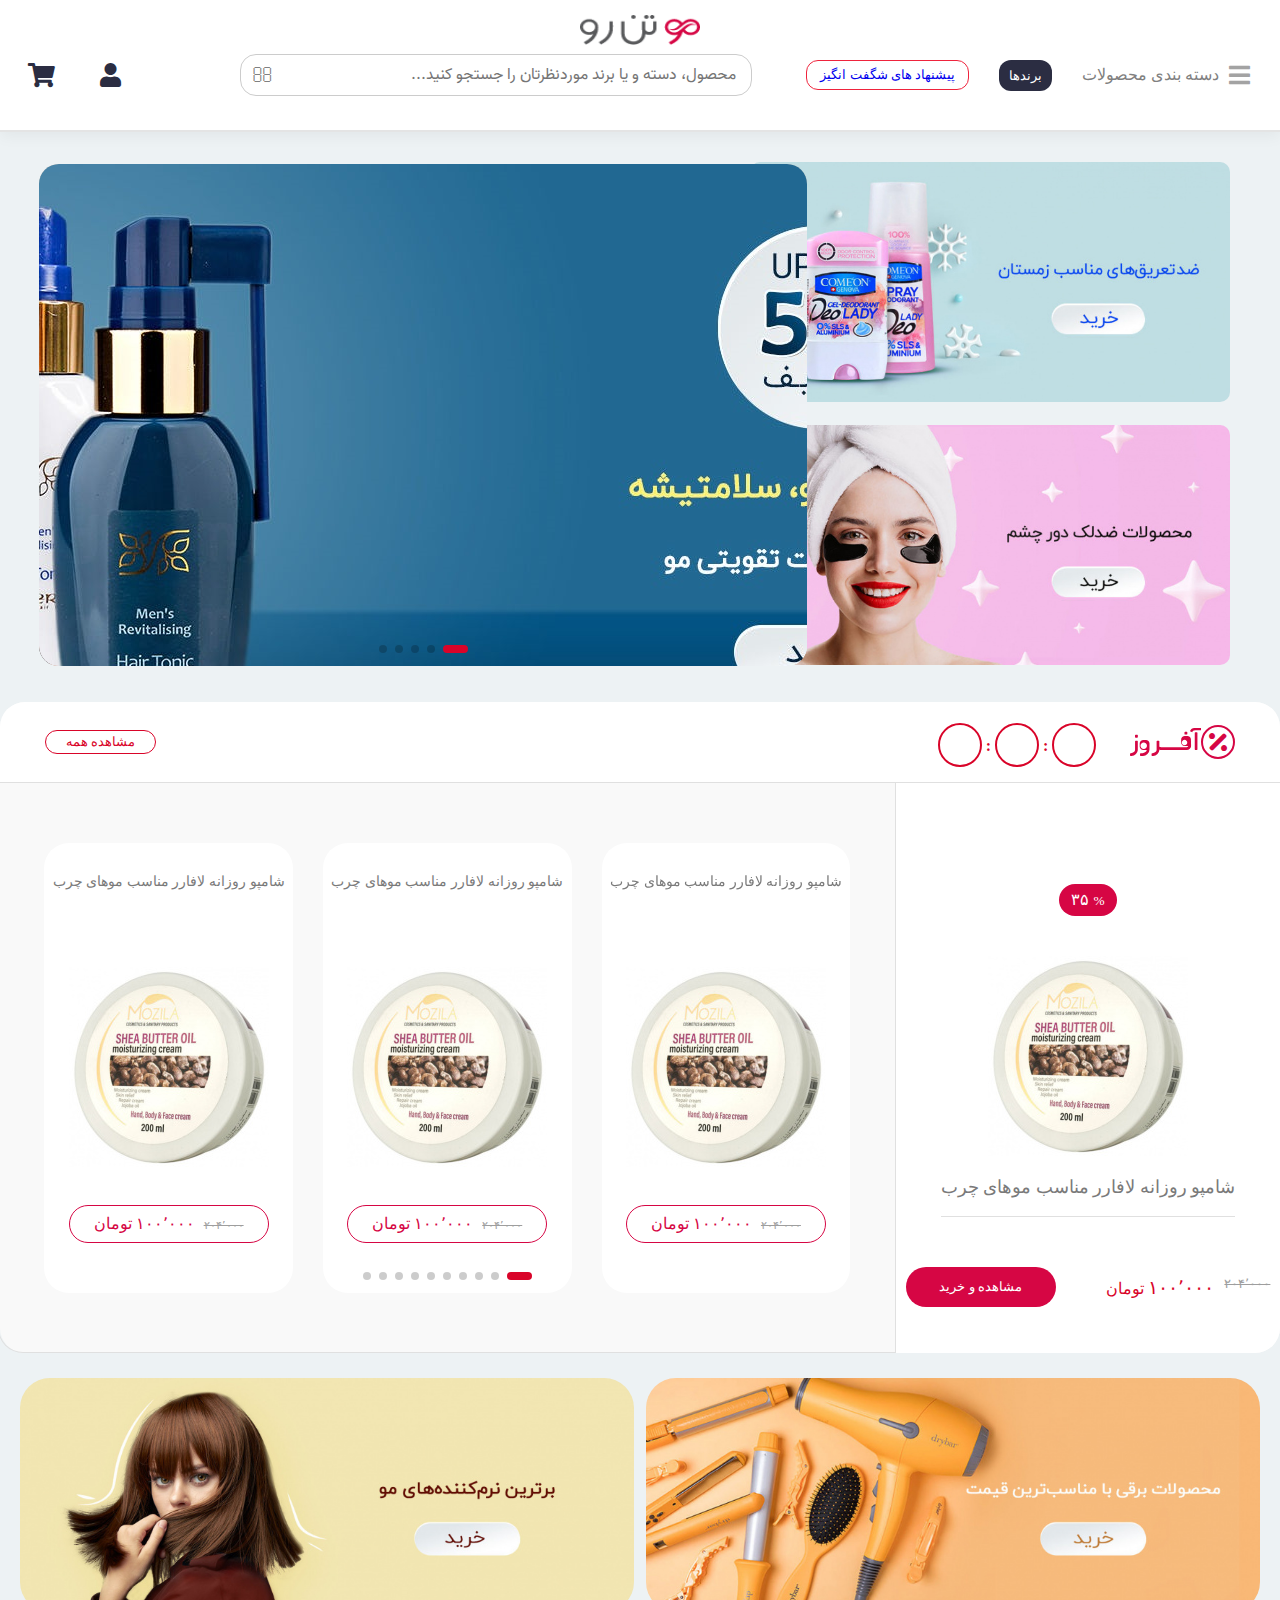
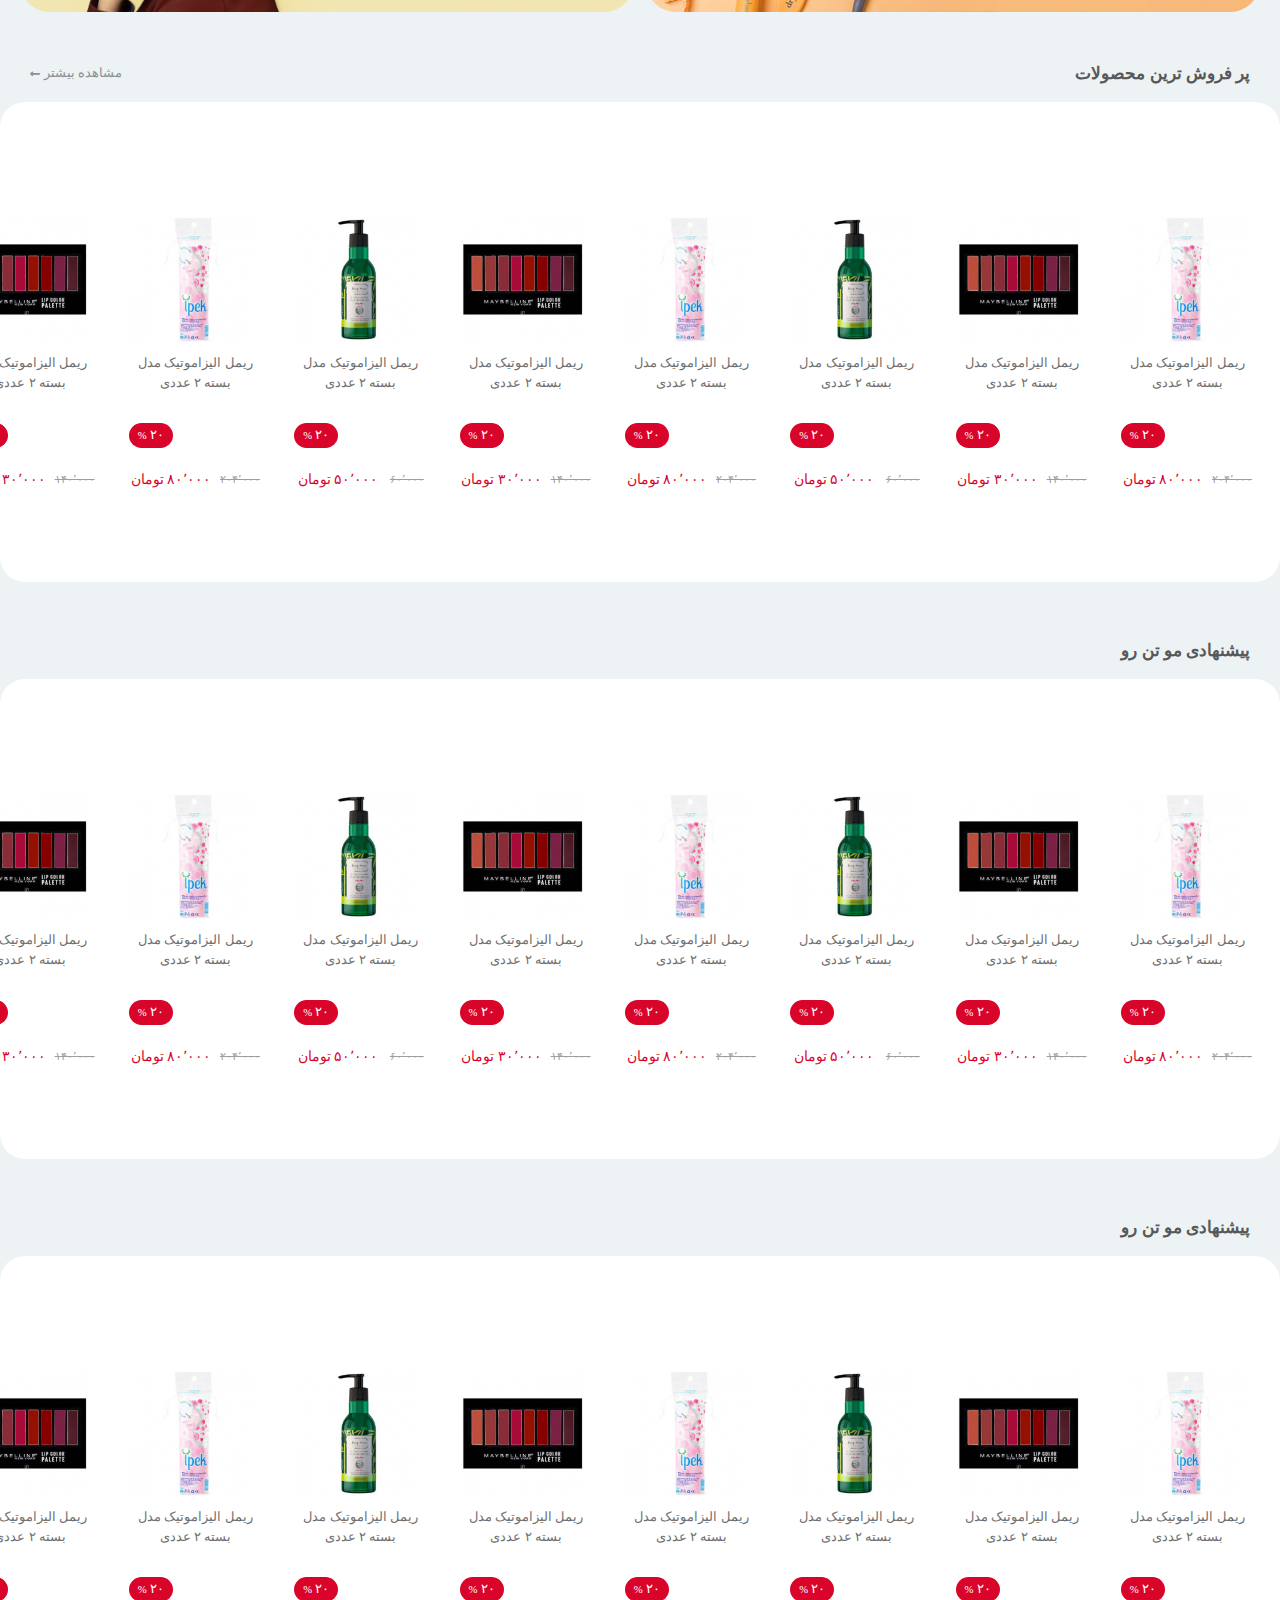
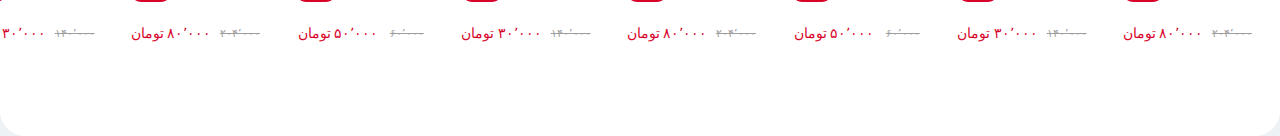
==== Index.html @ e1515f9f "add section winter skin care" ====
<!DOCTYPE html>
<html lang="en" dir="rtl">
  <head>
    <meta charset="UTF-8" />
    <meta http-equiv="X-UA-Compatible" content="IE=edge" />
    <meta name="viewport" content="width=device-width, initial-scale=1.0" />
    <title>مو تن رو</title>
    <link rel="stylesheet" href="./Styles/Index.css" />
    <link rel="stylesheet" href="./Styles/basic-styles.css" />
    <link
      rel="stylesheet"
      href="https://pro.fontawesome.com/releases/v5.10.0/css/all.css"
    />
    <link rel="stylesheet" href="./Styles/swiper-bundle.min.css" />
  </head>
  <body>
    <div class="black__back"></div>

    <header>
      <div class="coantiner">
        <div class="header__wrapper">
          <div class="header__logo">
            <a href="Index.html">
              <img
                src="./Images/Logo.png"
                alt="فروشگاه اینترنتی مو تن رو"
                class="logo__img"
              />
            </a>
          </div>

          <div class="header__cols">
            <div class="header__colFirst">
              <div class="products_categories">
                <i class="fas fa-bars" id="bars_icon"></i>
                <p>دسته بندی محصولات</p>
              </div>
              <a href="#"><p class="brands">برندها</p></a>
              <a href="#"
                ><p class="amazing_offers">پیشنهاد های شگفت انگیز</p></a
              >
            </div>

            <div class="header__colSecond">
              <input
                type="text"
                class="search_input"
                placeholder="محصول، دسته و یا برند موردنظرتان را جستجو کنید..."
              />
              <i class="fal fa-search" id="search_icon"></i>
            </div>

            <div class="header__colThird">
              <i class="fas fa-user" id="user_profile"></i>
              <i class="fas fa-shopping-cart" id="shopping_basket"></i>
            </div>
          </div>
        </div>
      </div>
    </header>

    <section class="header-slider">
      <div class="header__thumbs">
        <div class="link__pics">
          <img src="./Images/Thumbs/banner1.jpeg" class="link__pic" />
          <img src="./Images/Thumbs/banner2.jpeg" class="link__pic" />
        </div>
        <div class="swiper swiper-header">
          <div class="swiper-wrapper">
            <div class="swiper-slide">
              <a href="#" class="swiper-slide-img"
                ><img src="./Images/Thumbs/slider1.jpeg"
              /></a>
            </div>
            <div class="swiper-slide">
              <a href="#" class="swiper-slide-img"
                ><img src="./Images/Thumbs/slider2.jpeg"
              /></a>
            </div>
            <div class="swiper-slide">
              <a href="#" class="swiper-slide-img"
                ><img src="./Images/Thumbs/slider3.jpeg"
              /></a>
            </div>
            <div class="swiper-slide">
              <a href="#" class="swiper-slide-img"
                ><img src="./Images/Thumbs/slider4.jpeg"
              /></a>
            </div>
            <div class="swiper-slide">
              <a href="#" class="swiper-slide-img"
                ><img src="./Images/Thumbs/slider5.jpeg"
              /></a>
            </div>
          </div>
          <div class="swiper-pagination"></div>
        </div>
      </div>
    </section>

    <section style="overflow-x: hidden" class="section-offrooz">
      <div class="offrooz">
        <div class="offrooz-header">
          <div class="offrooz-top">
            <div class="offrooz-title">
              <i class="fas fa-percentage"></i>
              <img src="./Images/Thumbs/offrooz.svg" alt="offrooz icon" />
              <div class="offrooz-timer">
                <div class="counter" id="offroozCounter">
                  <div class="counter-wraper">
                    <div class="counter-circle counter-seconds">
                      <div class="count-circle">
                        <div class="count-value" id="countValueSeconds"></div>
                      </div>
                    </div>
                    <span class="both-dot">:</span>
                    <div class="counter-circle counter-minutes">
                      <div class="count-circle">
                        <div class="count-value" id="countValueMinutes"></div>
                      </div>
                    </div>
                    <span class="both-dot">:</span>
                    <div class="counter-circle counter-hours">
                      <div class="count-circle">
                        <div class="count-value" id="countValueHours"></div>
                      </div>
                    </div>
                  </div>
                </div>
              </div>
            </div>
            <a href="#" class="see-all-text">مشاهده همه</a>
          </div>
        </div>
        <div class="offrooz-content">
          <div class="selected-product">
            <div class="swiper swiper-selected">
              <div class="swiper-wrapper">
                <div class="swiper-slide">
                  <div class="slider-card">
                    <div class="card-discounts">
                      <div class="card-percent">
                        <small>%</small>
                        ۳۵
                      </div>
                    </div>
                    <div class="card-selected-content">
                      <div class="card-selected-img">
                        <a href="#"
                          ><img src="./Images/Thumbs/sliderProduct1.jpeg"
                        /></a>
                      </div>
                      <div class="card-selected-title">
                        <a href="#" class="card-selected-text">
                          شامپو روزانه لافارر مناسب موهای چرب
                        </a>
                      </div>
                    </div>
                    <div class="card-selected-footer">
                      <div class="card-selected-price">
                        <div class="card-real-price">۲۰۴٬۰۰۰</div>
                        <div class="card-off-price">
                          ۱۰۰٬۰۰۰
                          <small>تومان</small>
                        </div>
                      </div>
                      <div class="btn-selected-footer">
                        <a class="card-selected-btn" href="#">مشاهده و خرید</a>
                      </div>
                    </div>
                  </div>
                </div>
                <div class="swiper-slide">
                  <div class="slider-card">
                    <div class="card-discounts">
                      <div class="card-percent">
                        <small>%</small>
                        ۱۵
                      </div>
                    </div>
                    <div class="card-selected-content">
                      <div class="card-selected-img">
                        <a href="#"
                          ><img src="./Images/Thumbs/sliderProduct2.jpeg"
                        /></a>
                      </div>
                      <div class="card-selected-title">
                        <a href="#" class="card-selected-text">
                          شامپو روزانه لافارر مناسب موهای چرب
                        </a>
                      </div>
                    </div>
                    <div class="card-selected-footer">
                      <div class="card-selected-price">
                        <div class="card-real-price">۲۰۴٬۰۰۰</div>
                        <div class="card-off-price">
                          ۸۰٬۰۰۰
                          <small>تومان</small>
                        </div>
                      </div>
                      <div class="btn-selected-footer">
                        <a class="card-selected-btn" href="#">مشاهده و خرید</a>
                      </div>
                    </div>
                  </div>
                </div>
                <div class="swiper-slide">
                  <div class="slider-card">
                    <div class="card-discounts">
                      <div class="card-percent">
                        <small>%</small>
                        ۳۵
                      </div>
                    </div>
                    <div class="card-selected-content">
                      <div class="card-selected-img">
                        <a href="#"
                          ><img src="./Images/Thumbs/sliderProduct1.jpeg"
                        /></a>
                      </div>
                      <div class="card-selected-title">
                        <a href="#" class="card-selected-text">
                          شامپو روزانه لافارر مناسب موهای چرب
                        </a>
                      </div>
                    </div>
                    <div class="card-selected-footer">
                      <div class="card-selected-price">
                        <div class="card-real-price">۲۰۴٬۰۰۰</div>
                        <div class="card-off-price">
                          ۱۰۰٬۰۰۰
                          <small>تومان</small>
                        </div>
                      </div>
                      <div class="btn-selected-footer">
                        <a class="card-selected-btn" href="#">مشاهده و خرید</a>
                      </div>
                    </div>
                  </div>
                </div>
                <div class="swiper-slide">
                  <div class="slider-card">
                    <div class="card-discounts">
                      <div class="card-percent">
                        <small>%</small>
                        ۳۰
                      </div>
                    </div>
                    <div class="card-selected-content">
                      <div class="card-selected-img">
                        <a href="#"
                          ><img src="./Images/Thumbs/sliderProduct2.jpeg"
                        /></a>
                      </div>
                      <div class="card-selected-title">
                        <a href="#" class="card-selected-text">
                          شامپو روزانه لافارر مناسب موهای چرب
                        </a>
                      </div>
                    </div>
                    <div class="card-selected-footer">
                      <div class="card-selected-price">
                        <div class="card-real-price">۲۰۴٬۰۰۰</div>
                        <div class="card-off-price">
                          ۱۰۰٬۰۰۰
                          <small>تومان</small>
                        </div>
                      </div>
                      <div class="btn-selected-footer">
                        <a class="card-selected-btn" href="#">مشاهده و خرید</a>
                      </div>
                    </div>
                  </div>
                </div>
                <div class="swiper-slide">
                  <div class="slider-card">
                    <div class="card-discounts">
                      <div class="card-percent">
                        <small>%</small>
                        ۳۵
                      </div>
                    </div>
                    <div class="card-selected-content">
                      <div class="card-selected-img">
                        <a href="#"
                          ><img src="./Images/Thumbs/sliderProduct1.jpeg"
                        /></a>
                      </div>
                      <div class="card-selected-title">
                        <a href="#" class="card-selected-text">
                          شامپو روزانه لافارر مناسب موهای چرب
                        </a>
                      </div>
                    </div>
                    <div class="card-selected-footer">
                      <div class="card-selected-price">
                        <div class="card-real-price">۲۰۴٬۰۰۰</div>
                        <div class="card-off-price">
                          ۱۰۰٬۰۰۰
                          <small>تومان</small>
                        </div>
                      </div>
                      <div class="btn-selected-footer">
                        <a class="card-selected-btn" href="#">مشاهده و خرید</a>
                      </div>
                    </div>
                  </div>
                </div>
              </div>
            </div>
          </div>
          <div class="offrooz-slider">
            <div class="swiper swiper-offrooz">
              <div class="swiper-wrapper">
                <div class="swiper-slide">
                  <div class="slider-card">
                    <div class="card-title">
                      <a href="#" class="card-title-text"
                        >شامپو روزانه لافارر مناسب موهای چرب</a
                      >
                    </div>
                    <div class="card-img">
                      <a href="#"
                        ><img src="./Images/Thumbs/sliderProduct1.jpeg"
                      /></a>
                    </div>
                    <a class="card-btn" href="#">
                      <small class="real-price">۲۰۴٬۰۰۰</small>
                      ۱۰۰٬۰۰۰ تومان
                    </a>
                  </div>
                </div>
                <div class="swiper-slide">
                  <div class="slider-card">
                    <div class="card-title">
                      <a href="#" class="card-title-text"
                        >شامپو روزانه لافارر مناسب موهای چرب</a
                      >
                    </div>
                    <div class="card-img">
                      <a href="#"
                        ><img src="./Images/Thumbs/sliderProduct1.jpeg"
                      /></a>
                    </div>
                    <a class="card-btn" href="#">
                      <small class="real-price">۲۰۴٬۰۰۰</small>
                      ۱۰۰٬۰۰۰ تومان
                    </a>
                  </div>
                </div>
                <div class="swiper-slide">
                  <div class="slider-card">
                    <div class="card-title">
                      <a href="#" class="card-title-text"
                        >شامپو روزانه لافارر مناسب موهای چرب</a
                      >
                    </div>
                    <div class="card-img">
                      <a href="#"
                        ><img src="./Images/Thumbs/sliderProduct1.jpeg"
                      /></a>
                    </div>
                    <a class="card-btn" href="#">
                      <small class="real-price">۲۰۴٬۰۰۰</small>
                      ۱۰۰٬۰۰۰ تومان
                    </a>
                  </div>
                </div>
                <div class="swiper-slide">
                  <div class="slider-card">
                    <div class="card-title">
                      <a href="#" class="card-title-text"
                        >شامپو روزانه لافارر مناسب موهای چرب</a
                      >
                    </div>
                    <div class="card-img">
                      <a href="#"
                        ><img src="./Images/Thumbs/sliderProduct1.jpeg"
                      /></a>
                    </div>
                    <a class="card-btn" href="#">
                      <small class="real-price">۲۰۴٬۰۰۰</small>
                      ۱۰۰٬۰۰۰ تومان
                    </a>
                  </div>
                </div>
                <div class="swiper-slide">
                  <div class="slider-card">
                    <div class="card-title">
                      <a href="#" class="card-title-text"
                        >شامپو روزانه لافارر مناسب موهای چرب</a
                      >
                    </div>
                    <div class="card-img">
                      <a href="#"
                        ><img src="./Images/Thumbs/sliderProduct1.jpeg"
                      /></a>
                    </div>
                    <a class="card-btn" href="#">
                      <small class="real-price">۲۰۴٬۰۰۰</small>
                      ۱۰۰٬۰۰۰ تومان
                    </a>
                  </div>
                </div>
                <div class="swiper-slide">
                  <div class="slider-card">
                    <div class="card-title">
                      <a href="#" class="card-title-text"
                        >شامپو روزانه لافارر مناسب موهای چرب</a
                      >
                    </div>
                    <div class="card-img">
                      <a href="#"
                        ><img src="./Images/Thumbs/sliderProduct1.jpeg"
                      /></a>
                    </div>
                    <a class="card-btn" href="#">
                      <small class="real-price">۲۰۴٬۰۰۰</small>
                      ۱۰۰٬۰۰۰ تومان
                    </a>
                  </div>
                </div>
                <div class="swiper-slide">
                  <div class="slider-card">
                    <div class="card-title">
                      <a href="#" class="card-title-text"
                        >شامپو روزانه لافارر مناسب موهای چرب</a
                      >
                    </div>
                    <div class="card-img">
                      <a href="#"
                        ><img src="./Images/Thumbs/sliderProduct1.jpeg"
                      /></a>
                    </div>
                    <a class="card-btn" href="#">
                      <small class="real-price">۲۰۴٬۰۰۰</small>
                      ۱۰۰٬۰۰۰ تومان
                    </a>
                  </div>
                </div>
                <div class="swiper-slide">
                  <div class="slider-card">
                    <div class="card-title">
                      <a href="#" class="card-title-text"
                        >شامپو روزانه لافارر مناسب موهای چرب</a
                      >
                    </div>
                    <div class="card-img">
                      <a href="#"
                        ><img src="./Images/Thumbs/sliderProduct1.jpeg"
                      /></a>
                    </div>
                    <a class="card-btn" href="#">
                      <small class="real-price">۲۰۴٬۰۰۰</small>
                      ۱۰۰٬۰۰۰ تومان
                    </a>
                  </div>
                </div>
                <div class="swiper-slide">
                  <div class="slider-card">
                    <div class="card-title">
                      <a href="#" class="card-title-text"
                        >شامپو روزانه لافارر مناسب موهای چرب</a
                      >
                    </div>
                    <div class="card-img">
                      <a href="#"
                        ><img src="./Images/Thumbs/sliderProduct1.jpeg"
                      /></a>
                    </div>
                    <a class="card-btn" href="#">
                      <small class="real-price">۲۰۴٬۰۰۰</small>
                      ۱۰۰٬۰۰۰ تومان
                    </a>
                  </div>
                </div>
                <div class="swiper-slide">
                  <div class="slider-card">
                    <div class="card-title">
                      <a href="#" class="card-title-text"
                        >شامپو روزانه لافارر مناسب موهای چرب</a
                      >
                    </div>
                    <div class="card-img">
                      <a href="#"
                        ><img src="./Images/Thumbs/sliderProduct1.jpeg"
                      /></a>
                    </div>
                    <a class="card-btn" href="#">
                      <small class="real-price">۲۰۴٬۰۰۰</small>
                      ۱۰۰٬۰۰۰ تومان
                    </a>
                  </div>
                </div>
              </div>
              <div class="swiper-pagination"></div>
            </div>
          </div>
        </div>
      </div>
    </section>

    <section class="section-banner">
      <a href="#" class="banner1"
        ><img src="./Images/Thumbs/section2.jpeg"
      /></a>
      <a href="#" class="banner2"
        ><img src="./Images/Thumbs/section1.jpeg"
      /></a>
    </section>

    <section class="best-selling-product">
      <div class="best-selling-product-header">
        <p class="best-selling-prouduct-header-title">پر فروش ترین محصولات</p>
        <a href="#" class="best-selling-product-header-see-more">
          <p class="best-selling-product-header-see-more-link">مشاهده بیشتر</p>
          <i class="fas fa-long-arrow-alt-left"></i>
        </a>
      </div>
      <div class="best-selling-content">
        <div class="swiper swiper-best-selling">
          <div class="swiper-wrapper">
            <div class="swiper-slide swiper-slide-best-sell">
              <a href="#" class="card-link">
                <div class="card">
                  <img class="img" src="./Images/Thumbs/best-sell1.jpeg" />
                  <i class="fas fa-percentage fa-percentage-1"></i>

                  <i class="fas fa-percentage fa-percentage-1"></i>
                  <p class="title">ریمل الیزاموتیک مدل بسته ۲ عددی</p>
                  <div class="discount-main">
                    <div class="discount">
                      ۲۰
                      <small>%</small>
                    </div>
                  </div>
                  <div class="price">
                    <p class="real-price">۲۰۴٬۰۰۰</p>
                    <p class="discount-price">۸۰٬۰۰۰ تومان</p>
                  </div>
                </div>
              </a>
            </div>
            <div class="swiper-slide swiper-slide-best-sell">
              <a href="#" class="card-link">
                <div class="card">
                  <img class="img" src="./Images/Thumbs/best-sell2.jpeg" />
                  <i class="fas fa-percentage fa-percentage-1"></i>
                  <p class="title">ریمل الیزاموتیک مدل بسته ۲ عددی</p>
                  <div class="discount-main">
                    <div class="discount">
                      ۲۰
                      <small>%</small>
                    </div>
                  </div>
                  <div class="price">
                    <p class="real-price">۱۴۰٬۰۰۰</p>
                    <p class="discount-price">۳۰٬۰۰۰ تومان</p>
                  </div>
                </div>
              </a>
            </div>
            <div class="swiper-slide swiper-slide-best-sell">
              <a href="#" class="card-link">
                <div class="card">
                  <img class="img" src="./Images/Thumbs/best-sell3.jpeg" />
                  <i class="fas fa-percentage fa-percentage-1"></i>
                  <p class="title">ریمل الیزاموتیک مدل بسته ۲ عددی</p>
                  <div class="discount-main">
                    <div class="discount">
                      ۲۰
                      <small>%</small>
                    </div>
                  </div>
                  <div class="price">
                    <p class="real-price">۶۰٬۰۰۰</p>
                    <p class="discount-price">۵۰٬۰۰۰ تومان</p>
                  </div>
                </div>
              </a>
            </div>
            <div class="swiper-slide swiper-slide-best-sell">
              <a href="#" class="card-link">
                <div class="card">
                  <img class="img" src="./Images/Thumbs/best-sell1.jpeg" />
                  <i class="fas fa-percentage fa-percentage-1"></i>
                  <p class="title">ریمل الیزاموتیک مدل بسته ۲ عددی</p>
                  <div class="discount-main">
                    <div class="discount">
                      ۲۰
                      <small>%</small>
                    </div>
                  </div>
                  <div class="price">
                    <p class="real-price">۲۰۴٬۰۰۰</p>
                    <p class="discount-price">۸۰٬۰۰۰ تومان</p>
                  </div>
                </div>
              </a>
            </div>
            <div class="swiper-slide swiper-slide-best-sell">
              <a href="#" class="card-link">
                <div class="card">
                  <img class="img" src="./Images/Thumbs/best-sell2.jpeg" />
                  <i class="fas fa-percentage fa-percentage-1"></i>
                  <p class="title">ریمل الیزاموتیک مدل بسته ۲ عددی</p>
                  <div class="discount-main">
                    <div class="discount">
                      ۲۰
                      <small>%</small>
                    </div>
                  </div>
                  <div class="price">
                    <p class="real-price">۱۴۰٬۰۰۰</p>
                    <p class="discount-price">۳۰٬۰۰۰ تومان</p>
                  </div>
                </div>
              </a>
            </div>
            <div class="swiper-slide swiper-slide-best-sell">
              <a href="#" class="card-link">
                <div class="card">
                  <img class="img" src="./Images/Thumbs/best-sell3.jpeg" />
                  <i class="fas fa-percentage fa-percentage-1"></i>
                  <p class="title">ریمل الیزاموتیک مدل بسته ۲ عددی</p>
                  <div class="discount-main">
                    <div class="discount">
                      ۲۰
                      <small>%</small>
                    </div>
                  </div>
                  <div class="price">
                    <p class="real-price">۶۰٬۰۰۰</p>
                    <p class="discount-price">۵۰٬۰۰۰ تومان</p>
                  </div>
                </div>
              </a>
            </div>
            <div class="swiper-slide swiper-slide-best-sell">
              <a href="#" class="card-link">
                <div class="card">
                  <img class="img" src="./Images/Thumbs/best-sell1.jpeg" />
                  <i class="fas fa-percentage fa-percentage-1"></i>
                  <p class="title">ریمل الیزاموتیک مدل بسته ۲ عددی</p>
                  <div class="discount-main">
                    <div class="discount">
                      ۲۰
                      <small>%</small>
                    </div>
                  </div>
                  <div class="price">
                    <p class="real-price">۲۰۴٬۰۰۰</p>
                    <p class="discount-price">۸۰٬۰۰۰ تومان</p>
                  </div>
                </div>
              </a>
            </div>
            <div class="swiper-slide swiper-slide-best-sell">
              <a href="#" class="card-link">
                <div class="card">
                  <img class="img" src="./Images/Thumbs/best-sell2.jpeg" />
                  <i class="fas fa-percentage fa-percentage-1"></i>
                  <p class="title">ریمل الیزاموتیک مدل بسته ۲ عددی</p>
                  <div class="discount-main">
                    <div class="discount">
                      ۲۰
                      <small>%</small>
                    </div>
                  </div>
                  <div class="price">
                    <p class="real-price">۱۴۰٬۰۰۰</p>
                    <p class="discount-price">۳۰٬۰۰۰ تومان</p>
                  </div>
                </div>
              </a>
            </div>
            <div class="swiper-slide swiper-slide-best-sell">
              <a href="#" class="card-link">
                <div class="card">
                  <img class="img" src="./Images/Thumbs/best-sell3.jpeg" />
                  <i class="fas fa-percentage fa-percentage-1"></i>
                  <p class="title">ریمل الیزاموتیک مدل بسته ۲ عددی</p>
                  <div class="discount-main">
                    <div class="discount">
                      ۲۰
                      <small>%</small>
                    </div>
                  </div>
                  <div class="price">
                    <p class="real-price">۶۰٬۰۰۰</p>
                    <p class="discount-price">۵۰٬۰۰۰ تومان</p>
                  </div>
                </div>
              </a>
            </div>
            <div class="swiper-slide swiper-slide-best-sell">
              <a href="#" class="card-link">
                <div class="card">
                  <img class="img" src="./Images/Thumbs/best-sell1.jpeg" />
                  <i class="fas fa-percentage fa-percentage-1"></i>
                  <p class="title">ریمل الیزاموتیک مدل بسته ۲ عددی</p>
                  <div class="discount-main">
                    <div class="discount">
                      ۲۰
                      <small>%</small>
                    </div>
                  </div>
                  <div class="price">
                    <p class="real-price">۲۰۴٬۰۰۰</p>
                    <p class="discount-price">۸۰٬۰۰۰ تومان</p>
                  </div>
                </div>
              </a>
            </div>
            <div class="swiper-slide swiper-slide-best-sell">
              <a href="#" class="card-link">
                <div class="card">
                  <img class="img" src="./Images/Thumbs/best-sell2.jpeg" />
                  <i class="fas fa-percentage fa-percentage-1"></i>
                  <p class="title">ریمل الیزاموتیک مدل بسته ۲ عددی</p>
                  <div class="discount-main">
                    <div class="discount">
                      ۲۰
                      <small>%</small>
                    </div>
                  </div>
                  <div class="price">
                    <p class="real-price">۱۴۰٬۰۰۰</p>
                    <p class="discount-price">۳۰٬۰۰۰ تومان</p>
                  </div>
                </div>
              </a>
            </div>
            <div class="swiper-slide swiper-slide-best-sell">
              <a href="#" class="card-link">
                <div class="card">
                  <img class="img" src="./Images/Thumbs/best-sell3.jpeg" />
                  <i class="fas fa-percentage fa-percentage-1"></i>
                  <p class="title">ریمل الیزاموتیک مدل بسته ۲ عددی</p>
                  <div class="discount-main">
                    <div class="discount">
                      ۲۰
                      <small>%</small>
                    </div>
                  </div>
                  <div class="price">
                    <p class="real-price">۶۰٬۰۰۰</p>
                    <p class="discount-price">۵۰٬۰۰۰ تومان</p>
                  </div>
                </div>
              </a>
            </div>
            <div class="swiper-slide swiper-slide-best-sell">
              <a href="#" class="card-link">
                <div class="card">
                  <img class="img" src="./Images/Thumbs/best-sell1.jpeg" />
                  <i class="fas fa-percentage fa-percentage-1"></i>
                  <p class="title">ریمل الیزاموتیک مدل بسته ۲ عددی</p>
                  <div class="discount-main">
                    <div class="discount">
                      ۲۰
                      <small>%</small>
                    </div>
                  </div>
                  <div class="price">
                    <p class="real-price">۲۰۴٬۰۰۰</p>
                    <p class="discount-price">۸۰٬۰۰۰ تومان</p>
                  </div>
                </div>
              </a>
            </div>
            <div class="swiper-slide swiper-slide-best-sell">
              <a href="#" class="card-link">
                <div class="card">
                  <img class="img" src="./Images/Thumbs/best-sell2.jpeg" />
                  <i class="fas fa-percentage fa-percentage-1"></i>
                  <p class="title">ریمل الیزاموتیک مدل بسته ۲ عددی</p>
                  <div class="discount-main">
                    <div class="discount">
                      ۲۰
                      <small>%</small>
                    </div>
                  </div>
                  <div class="price">
                    <p class="real-price">۱۴۰٬۰۰۰</p>
                    <p class="discount-price">۳۰٬۰۰۰ تومان</p>
                  </div>
                </div>
              </a>
            </div>
            <div class="swiper-slide swiper-slide-best-sell">
              <a href="#" class="card-link">
                <div class="card">
                  <img class="img" src="./Images/Thumbs/best-sell3.jpeg" />
                  <i class="fas fa-percentage fa-percentage-1"></i>
                  <p class="title">ریمل الیزاموتیک مدل بسته ۲ عددی</p>
                  <div class="discount-main">
                    <div class="discount">
                      ۲۰
                      <small>%</small>
                    </div>
                  </div>
                  <div class="price">
                    <p class="real-price">۶۰٬۰۰۰</p>
                    <p class="discount-price">۵۰٬۰۰۰ تومان</p>
                  </div>
                </div>
              </a>
            </div>
            <div class="swiper-slide swiper-slide-best-sell">
              <a href="#" class="card-link">
                <div class="card">
                  <img class="img" src="./Images/Thumbs/best-sell1.jpeg" />
                  <i class="fas fa-percentage fa-percentage-1"></i>
                  <p class="title">ریمل الیزاموتیک مدل بسته ۲ عددی</p>
                  <div class="discount-main">
                    <div class="discount">
                      ۲۰
                      <small>%</small>
                    </div>
                  </div>
                  <div class="price">
                    <p class="real-price">۲۰۴٬۰۰۰</p>
                    <p class="discount-price">۸۰٬۰۰۰ تومان</p>
                  </div>
                </div>
              </a>
            </div>
            <div class="swiper-slide swiper-slide-best-sell">
              <a href="#" class="card-link">
                <div class="card">
                  <img class="img" src="./Images/Thumbs/best-sell2.jpeg" />
                  <i class="fas fa-percentage fa-percentage-1"></i>
                  <p class="title">ریمل الیزاموتیک مدل بسته ۲ عددی</p>
                  <div class="discount-main">
                    <div class="discount">
                      ۲۰
                      <small>%</small>
                    </div>
                  </div>
                  <div class="price">
                    <p class="real-price">۱۴۰٬۰۰۰</p>
                    <p class="discount-price">۳۰٬۰۰۰ تومان</p>
                  </div>
                </div>
              </a>
            </div>
            <div class="swiper-slide swiper-slide-best-sell">
              <a href="#" class="card-link">
                <div class="card">
                  <img class="img" src="./Images/Thumbs/best-sell3.jpeg" />
                  <i class="fas fa-percentage fa-percentage-1"></i>
                  <p class="title">ریمل الیزاموتیک مدل بسته ۲ عددی</p>
                  <div class="discount-main">
                    <div class="discount">
                      ۲۰
                      <small>%</small>
                    </div>
                  </div>
                  <div class="price">
                    <p class="real-price">۶۰٬۰۰۰</p>
                    <p class="discount-price">۵۰٬۰۰۰ تومان</p>
                  </div>
                </div>
              </a>
            </div>
            <div class="swiper-slide swiper-slide-best-sell">
              <a href="#" class="card-link">
                <div class="card">
                  <img class="img" src="./Images/Thumbs/best-sell1.jpeg" />
                  <i class="fas fa-percentage fa-percentage-1"></i>
                  <p class="title">ریمل الیزاموتیک مدل بسته ۲ عددی</p>
                  <div class="discount-main">
                    <div class="discount">
                      ۲۰
                      <small>%</small>
                    </div>
                  </div>
                  <div class="price">
                    <p class="real-price">۲۰۴٬۰۰۰</p>
                    <p class="discount-price">۸۰٬۰۰۰ تومان</p>
                  </div>
                </div>
              </a>
            </div>
            <div class="swiper-slide swiper-slide-best-sell">
              <a href="#" class="card-link">
                <div class="card">
                  <img class="img" src="./Images/Thumbs/best-sell2.jpeg" />
                  <i class="fas fa-percentage fa-percentage-1"></i>
                  <p class="title">ریمل الیزاموتیک مدل بسته ۲ عددی</p>
                  <div class="discount-main">
                    <div class="discount">
                      ۲۰
                      <small>%</small>
                    </div>
                  </div>
                  <div class="price">
                    <p class="real-price">۱۴۰٬۰۰۰</p>
                    <p class="discount-price">۳۰٬۰۰۰ تومان</p>
                  </div>
                </div>
              </a>
            </div>
            <div class="swiper-slide swiper-slide-best-sell">
              <a href="#" class="card-link">
                <div class="card">
                  <img class="img" src="./Images/Thumbs/best-sell3.jpeg" />
                  <i class="fas fa-percentage fa-percentage-1"></i>
                  <p class="title">ریمل الیزاموتیک مدل بسته ۲ عددی</p>
                  <div class="discount-main">
                    <div class="discount">
                      ۲۰
                      <small>%</small>
                    </div>
                  </div>
                  <div class="price">
                    <p class="real-price">۶۰٬۰۰۰</p>
                    <p class="discount-price">۵۰٬۰۰۰ تومان</p>
                  </div>
                </div>
              </a>
            </div>
            <div class="swiper-slide swiper-slide-best-sell">
              <a href="#" class="card-link">
                <div class="card">
                  <img class="img" src="./Images/Thumbs/best-sell1.jpeg" />
                  <i class="fas fa-percentage fa-percentage-1"></i>
                  <p class="title">ریمل الیزاموتیک مدل بسته ۲ عددی</p>
                  <div class="discount-main">
                    <div class="discount">
                      ۲۰
                      <small>%</small>
                    </div>
                  </div>
                  <div class="price">
                    <p class="real-price">۲۰۴٬۰۰۰</p>
                    <p class="discount-price">۸۰٬۰۰۰ تومان</p>
                  </div>
                </div>
              </a>
            </div>
            <div class="swiper-slide swiper-slide-best-sell">
              <a href="#" class="card-link">
                <div class="card">
                  <img class="img" src="./Images/Thumbs/best-sell2.jpeg" />
                  <i class="fas fa-percentage fa-percentage-1"></i>
                  <p class="title">ریمل الیزاموتیک مدل بسته ۲ عددی</p>
                  <div class="discount-main">
                    <div class="discount">
                      ۲۰
                      <small>%</small>
                    </div>
                  </div>
                  <div class="price">
                    <p class="real-price">۱۴۰٬۰۰۰</p>
                    <p class="discount-price">۳۰٬۰۰۰ تومان</p>
                  </div>
                </div>
              </a>
            </div>
            <div class="swiper-slide swiper-slide-best-sell">
              <a href="#" class="card-link">
                <div class="card">
                  <img class="img" src="./Images/Thumbs/best-sell3.jpeg" />
                  <i class="fas fa-percentage fa-percentage-1"></i>
                  <p class="title">ریمل الیزاموتیک مدل بسته ۲ عددی</p>
                  <div class="discount-main">
                    <div class="discount">
                      ۲۰
                      <small>%</small>
                    </div>
                  </div>
                  <div class="price">
                    <p class="real-price">۶۰٬۰۰۰</p>
                    <p class="discount-price">۵۰٬۰۰۰ تومان</p>
                  </div>
                </div>
              </a>
            </div>
            <div class="swiper-slide swiper-slide-best-sell">
              <a href="#" class="card-link">
                <div class="card">
                  <img class="img" src="./Images/Thumbs/best-sell1.jpeg" />
                  <i class="fas fa-percentage fa-percentage-1"></i>
                  <p class="title">ریمل الیزاموتیک مدل بسته ۲ عددی</p>
                  <div class="discount-main">
                    <div class="discount">
                      ۲۰
                      <small>%</small>
                    </div>
                  </div>
                  <div class="price">
                    <p class="real-price">۲۰۴٬۰۰۰</p>
                    <p class="discount-price">۸۰٬۰۰۰ تومان</p>
                  </div>
                </div>
              </a>
            </div>
            <div class="swiper-slide swiper-slide-best-sell">
              <a href="#" class="card-link">
                <div class="card">
                  <img class="img" src="./Images/Thumbs/best-sell2.jpeg" />
                  <i class="fas fa-percentage fa-percentage-1"></i>
                  <p class="title">ریمل الیزاموتیک مدل بسته ۲ عددی</p>
                  <div class="discount-main">
                    <div class="discount">
                      ۲۰
                      <small>%</small>
                    </div>
                  </div>
                  <div class="price">
                    <p class="real-price">۱۴۰٬۰۰۰</p>
                    <p class="discount-price">۳۰٬۰۰۰ تومان</p>
                  </div>
                </div>
              </a>
            </div>
            <div class="swiper-slide swiper-slide-best-sell">
              <a href="#" class="card-link">
                <div class="card">
                  <img class="img" src="./Images/Thumbs/best-sell3.jpeg" />
                  <i class="fas fa-percentage fa-percentage-1"></i>
                  <p class="title">ریمل الیزاموتیک مدل بسته ۲ عددی</p>
                  <div class="discount-main">
                    <div class="discount">
                      ۲۰
                      <small>%</small>
                    </div>
                  </div>
                  <div class="price">
                    <p class="real-price">۶۰٬۰۰۰</p>
                    <p class="discount-price">۵۰٬۰۰۰ تومان</p>
                  </div>
                </div>
              </a>
            </div>
            <div class="swiper-slide swiper-slide-best-sell">
              <a href="#" class="card-link">
                <div class="card">
                  <img class="img" src="./Images/Thumbs/best-sell1.jpeg" />
                  <i class="fas fa-percentage fa-percentage-1"></i>
                  <p class="title">ریمل الیزاموتیک مدل بسته ۲ عددی</p>
                  <div class="discount-main">
                    <div class="discount">
                      ۲۰
                      <small>%</small>
                    </div>
                  </div>
                  <div class="price">
                    <p class="real-price">۲۰۴٬۰۰۰</p>
                    <p class="discount-price">۸۰٬۰۰۰ تومان</p>
                  </div>
                </div>
              </a>
            </div>
            <div class="swiper-slide swiper-slide-best-sell">
              <a href="#" class="card-link">
                <div class="card">
                  <img class="img" src="./Images/Thumbs/best-sell2.jpeg" />
                  <i class="fas fa-percentage fa-percentage-1"></i>
                  <p class="title">ریمل الیزاموتیک مدل بسته ۲ عددی</p>
                  <div class="discount-main">
                    <div class="discount">
                      ۲۰
                      <small>%</small>
                    </div>
                  </div>
                  <div class="price">
                    <p class="real-price">۱۴۰٬۰۰۰</p>
                    <p class="discount-price">۳۰٬۰۰۰ تومان</p>
                  </div>
                </div>
              </a>
            </div>
            <div class="swiper-slide swiper-slide-best-sell">
              <a href="#" class="card-link">
                <div class="card">
                  <img class="img" src="./Images/Thumbs/best-sell3.jpeg" />
                  <i class="fas fa-percentage fa-percentage-1"></i>
                  <p class="title">ریمل الیزاموتیک مدل بسته ۲ عددی</p>
                  <div class="discount-main">
                    <div class="discount">
                      ۲۰
                      <small>%</small>
                    </div>
                  </div>
                  <div class="price">
                    <p class="real-price">۶۰٬۰۰۰</p>
                    <p class="discount-price">۵۰٬۰۰۰ تومان</p>
                  </div>
                </div>
              </a>
            </div>
          </div>
        </div>
      </div>
    </section>

    <section class="offer-motan">
      <div class="offer-motan-header">
        <p class="offer-motan-header-title">پیشنهادی مو تن رو</p>
      </div>
      <div class="offer-motan-content">
        <div class="swiper swiper-offer-motan">
          <div class="swiper-wrapper">
            <div class="swiper-slide swiper-slide-offer-motan">
              <a href="#" class="card-link">
                <div class="card">
                  <img class="img" src="./Images/Thumbs/best-sell1.jpeg" />
                  <i class="fas fa-percentage fa-percentage-1"></i>

                  <i class="fas fa-percentage fa-percentage-1"></i>
                  <p class="title">ریمل الیزاموتیک مدل بسته ۲ عددی</p>
                  <div class="discount-main">
                    <div class="discount">
                      ۲۰
                      <small>%</small>
                    </div>
                  </div>
                  <div class="price">
                    <p class="real-price">۲۰۴٬۰۰۰</p>
                    <p class="discount-price">۸۰٬۰۰۰ تومان</p>
                  </div>
                </div>
              </a>
            </div>
            <div class="swiper-slide swiper-slide-best-sell">
              <a href="#" class="card-link">
                <div class="card">
                  <img class="img" src="./Images/Thumbs/best-sell2.jpeg" />
                  <i class="fas fa-percentage fa-percentage-1"></i>
                  <p class="title">ریمل الیزاموتیک مدل بسته ۲ عددی</p>
                  <div class="discount-main">
                    <div class="discount">
                      ۲۰
                      <small>%</small>
                    </div>
                  </div>
                  <div class="price">
                    <p class="real-price">۱۴۰٬۰۰۰</p>
                    <p class="discount-price">۳۰٬۰۰۰ تومان</p>
                  </div>
                </div>
              </a>
            </div>
            <div class="swiper-slide swiper-slide-best-sell">
              <a href="#" class="card-link">
                <div class="card">
                  <img class="img" src="./Images/Thumbs/best-sell3.jpeg" />
                  <i class="fas fa-percentage fa-percentage-1"></i>
                  <p class="title">ریمل الیزاموتیک مدل بسته ۲ عددی</p>
                  <div class="discount-main">
                    <div class="discount">
                      ۲۰
                      <small>%</small>
                    </div>
                  </div>
                  <div class="price">
                    <p class="real-price">۶۰٬۰۰۰</p>
                    <p class="discount-price">۵۰٬۰۰۰ تومان</p>
                  </div>
                </div>
              </a>
            </div>
            <div class="swiper-slide swiper-slide-best-sell">
              <a href="#" class="card-link">
                <div class="card">
                  <img class="img" src="./Images/Thumbs/best-sell1.jpeg" />
                  <i class="fas fa-percentage fa-percentage-1"></i>
                  <p class="title">ریمل الیزاموتیک مدل بسته ۲ عددی</p>
                  <div class="discount-main">
                    <div class="discount">
                      ۲۰
                      <small>%</small>
                    </div>
                  </div>
                  <div class="price">
                    <p class="real-price">۲۰۴٬۰۰۰</p>
                    <p class="discount-price">۸۰٬۰۰۰ تومان</p>
                  </div>
                </div>
              </a>
            </div>
            <div class="swiper-slide swiper-slide-best-sell">
              <a href="#" class="card-link">
                <div class="card">
                  <img class="img" src="./Images/Thumbs/best-sell2.jpeg" />
                  <i class="fas fa-percentage fa-percentage-1"></i>
                  <p class="title">ریمل الیزاموتیک مدل بسته ۲ عددی</p>
                  <div class="discount-main">
                    <div class="discount">
                      ۲۰
                      <small>%</small>
                    </div>
                  </div>
                  <div class="price">
                    <p class="real-price">۱۴۰٬۰۰۰</p>
                    <p class="discount-price">۳۰٬۰۰۰ تومان</p>
                  </div>
                </div>
              </a>
            </div>
            <div class="swiper-slide swiper-slide-best-sell">
              <a href="#" class="card-link">
                <div class="card">
                  <img class="img" src="./Images/Thumbs/best-sell3.jpeg" />
                  <i class="fas fa-percentage fa-percentage-1"></i>
                  <p class="title">ریمل الیزاموتیک مدل بسته ۲ عددی</p>
                  <div class="discount-main">
                    <div class="discount">
                      ۲۰
                      <small>%</small>
                    </div>
                  </div>
                  <div class="price">
                    <p class="real-price">۶۰٬۰۰۰</p>
                    <p class="discount-price">۵۰٬۰۰۰ تومان</p>
                  </div>
                </div>
              </a>
            </div>
            <div class="swiper-slide swiper-slide-best-sell">
              <a href="#" class="card-link">
                <div class="card">
                  <img class="img" src="./Images/Thumbs/best-sell1.jpeg" />
                  <i class="fas fa-percentage fa-percentage-1"></i>
                  <p class="title">ریمل الیزاموتیک مدل بسته ۲ عددی</p>
                  <div class="discount-main">
                    <div class="discount">
                      ۲۰
                      <small>%</small>
                    </div>
                  </div>
                  <div class="price">
                    <p class="real-price">۲۰۴٬۰۰۰</p>
                    <p class="discount-price">۸۰٬۰۰۰ تومان</p>
                  </div>
                </div>
              </a>
            </div>
            <div class="swiper-slide swiper-slide-best-sell">
              <a href="#" class="card-link">
                <div class="card">
                  <img class="img" src="./Images/Thumbs/best-sell2.jpeg" />
                  <i class="fas fa-percentage fa-percentage-1"></i>
                  <p class="title">ریمل الیزاموتیک مدل بسته ۲ عددی</p>
                  <div class="discount-main">
                    <div class="discount">
                      ۲۰
                      <small>%</small>
                    </div>
                  </div>
                  <div class="price">
                    <p class="real-price">۱۴۰٬۰۰۰</p>
                    <p class="discount-price">۳۰٬۰۰۰ تومان</p>
                  </div>
                </div>
              </a>
            </div>
            <div class="swiper-slide swiper-slide-best-sell">
              <a href="#" class="card-link">
                <div class="card">
                  <img class="img" src="./Images/Thumbs/best-sell3.jpeg" />
                  <i class="fas fa-percentage fa-percentage-1"></i>
                  <p class="title">ریمل الیزاموتیک مدل بسته ۲ عددی</p>
                  <div class="discount-main">
                    <div class="discount">
                      ۲۰
                      <small>%</small>
                    </div>
                  </div>
                  <div class="price">
                    <p class="real-price">۶۰٬۰۰۰</p>
                    <p class="discount-price">۵۰٬۰۰۰ تومان</p>
                  </div>
                </div>
              </a>
            </div>
            <div class="swiper-slide swiper-slide-best-sell">
              <a href="#" class="card-link">
                <div class="card">
                  <img class="img" src="./Images/Thumbs/best-sell1.jpeg" />
                  <i class="fas fa-percentage fa-percentage-1"></i>
                  <p class="title">ریمل الیزاموتیک مدل بسته ۲ عددی</p>
                  <div class="discount-main">
                    <div class="discount">
                      ۲۰
                      <small>%</small>
                    </div>
                  </div>
                  <div class="price">
                    <p class="real-price">۲۰۴٬۰۰۰</p>
                    <p class="discount-price">۸۰٬۰۰۰ تومان</p>
                  </div>
                </div>
              </a>
            </div>
            <div class="swiper-slide swiper-slide-best-sell">
              <a href="#" class="card-link">
                <div class="card">
                  <img class="img" src="./Images/Thumbs/best-sell2.jpeg" />
                  <i class="fas fa-percentage fa-percentage-1"></i>
                  <p class="title">ریمل الیزاموتیک مدل بسته ۲ عددی</p>
                  <div class="discount-main">
                    <div class="discount">
                      ۲۰
                      <small>%</small>
                    </div>
                  </div>
                  <div class="price">
                    <p class="real-price">۱۴۰٬۰۰۰</p>
                    <p class="discount-price">۳۰٬۰۰۰ تومان</p>
                  </div>
                </div>
              </a>
            </div>
            <div class="swiper-slide swiper-slide-best-sell">
              <a href="#" class="card-link">
                <div class="card">
                  <img class="img" src="./Images/Thumbs/best-sell3.jpeg" />
                  <i class="fas fa-percentage fa-percentage-1"></i>
                  <p class="title">ریمل الیزاموتیک مدل بسته ۲ عددی</p>
                  <div class="discount-main">
                    <div class="discount">
                      ۲۰
                      <small>%</small>
                    </div>
                  </div>
                  <div class="price">
                    <p class="real-price">۶۰٬۰۰۰</p>
                    <p class="discount-price">۵۰٬۰۰۰ تومان</p>
                  </div>
                </div>
              </a>
            </div>
            <div class="swiper-slide swiper-slide-best-sell">
              <a href="#" class="card-link">
                <div class="card">
                  <img class="img" src="./Images/Thumbs/best-sell1.jpeg" />
                  <i class="fas fa-percentage fa-percentage-1"></i>
                  <p class="title">ریمل الیزاموتیک مدل بسته ۲ عددی</p>
                  <div class="discount-main">
                    <div class="discount">
                      ۲۰
                      <small>%</small>
                    </div>
                  </div>
                  <div class="price">
                    <p class="real-price">۲۰۴٬۰۰۰</p>
                    <p class="discount-price">۸۰٬۰۰۰ تومان</p>
                  </div>
                </div>
              </a>
            </div>
            <div class="swiper-slide swiper-slide-best-sell">
              <a href="#" class="card-link">
                <div class="card">
                  <img class="img" src="./Images/Thumbs/best-sell2.jpeg" />
                  <i class="fas fa-percentage fa-percentage-1"></i>
                  <p class="title">ریمل الیزاموتیک مدل بسته ۲ عددی</p>
                  <div class="discount-main">
                    <div class="discount">
                      ۲۰
                      <small>%</small>
                    </div>
                  </div>
                  <div class="price">
                    <p class="real-price">۱۴۰٬۰۰۰</p>
                    <p class="discount-price">۳۰٬۰۰۰ تومان</p>
                  </div>
                </div>
              </a>
            </div>
            <div class="swiper-slide swiper-slide-best-sell">
              <a href="#" class="card-link">
                <div class="card">
                  <img class="img" src="./Images/Thumbs/best-sell3.jpeg" />
                  <i class="fas fa-percentage fa-percentage-1"></i>
                  <p class="title">ریمل الیزاموتیک مدل بسته ۲ عددی</p>
                  <div class="discount-main">
                    <div class="discount">
                      ۲۰
                      <small>%</small>
                    </div>
                  </div>
                  <div class="price">
                    <p class="real-price">۶۰٬۰۰۰</p>
                    <p class="discount-price">۵۰٬۰۰۰ تومان</p>
                  </div>
                </div>
              </a>
            </div>
            <div class="swiper-slide swiper-slide-best-sell">
              <a href="#" class="card-link">
                <div class="card">
                  <img class="img" src="./Images/Thumbs/best-sell1.jpeg" />
                  <i class="fas fa-percentage fa-percentage-1"></i>
                  <p class="title">ریمل الیزاموتیک مدل بسته ۲ عددی</p>
                  <div class="discount-main">
                    <div class="discount">
                      ۲۰
                      <small>%</small>
                    </div>
                  </div>
                  <div class="price">
                    <p class="real-price">۲۰۴٬۰۰۰</p>
                    <p class="discount-price">۸۰٬۰۰۰ تومان</p>
                  </div>
                </div>
              </a>
            </div>
            <div class="swiper-slide swiper-slide-best-sell">
              <a href="#" class="card-link">
                <div class="card">
                  <img class="img" src="./Images/Thumbs/best-sell2.jpeg" />
                  <i class="fas fa-percentage fa-percentage-1"></i>
                  <p class="title">ریمل الیزاموتیک مدل بسته ۲ عددی</p>
                  <div class="discount-main">
                    <div class="discount">
                      ۲۰
                      <small>%</small>
                    </div>
                  </div>
                  <div class="price">
                    <p class="real-price">۱۴۰٬۰۰۰</p>
                    <p class="discount-price">۳۰٬۰۰۰ تومان</p>
                  </div>
                </div>
              </a>
            </div>
            <div class="swiper-slide swiper-slide-best-sell">
              <a href="#" class="card-link">
                <div class="card">
                  <img class="img" src="./Images/Thumbs/best-sell3.jpeg" />
                  <i class="fas fa-percentage fa-percentage-1"></i>
                  <p class="title">ریمل الیزاموتیک مدل بسته ۲ عددی</p>
                  <div class="discount-main">
                    <div class="discount">
                      ۲۰
                      <small>%</small>
                    </div>
                  </div>
                  <div class="price">
                    <p class="real-price">۶۰٬۰۰۰</p>
                    <p class="discount-price">۵۰٬۰۰۰ تومان</p>
                  </div>
                </div>
              </a>
            </div>
            <div class="swiper-slide swiper-slide-best-sell">
              <a href="#" class="card-link">
                <div class="card">
                  <img class="img" src="./Images/Thumbs/best-sell1.jpeg" />
                  <i class="fas fa-percentage fa-percentage-1"></i>
                  <p class="title">ریمل الیزاموتیک مدل بسته ۲ عددی</p>
                  <div class="discount-main">
                    <div class="discount">
                      ۲۰
                      <small>%</small>
                    </div>
                  </div>
                  <div class="price">
                    <p class="real-price">۲۰۴٬۰۰۰</p>
                    <p class="discount-price">۸۰٬۰۰۰ تومان</p>
                  </div>
                </div>
              </a>
            </div>
            <div class="swiper-slide swiper-slide-best-sell">
              <a href="#" class="card-link">
                <div class="card">
                  <img class="img" src="./Images/Thumbs/best-sell2.jpeg" />
                  <i class="fas fa-percentage fa-percentage-1"></i>
                  <p class="title">ریمل الیزاموتیک مدل بسته ۲ عددی</p>
                  <div class="discount-main">
                    <div class="discount">
                      ۲۰
                      <small>%</small>
                    </div>
                  </div>
                  <div class="price">
                    <p class="real-price">۱۴۰٬۰۰۰</p>
                    <p class="discount-price">۳۰٬۰۰۰ تومان</p>
                  </div>
                </div>
              </a>
            </div>
            <div class="swiper-slide swiper-slide-best-sell">
              <a href="#" class="card-link">
                <div class="card">
                  <img class="img" src="./Images/Thumbs/best-sell3.jpeg" />
                  <i class="fas fa-percentage fa-percentage-1"></i>
                  <p class="title">ریمل الیزاموتیک مدل بسته ۲ عددی</p>
                  <div class="discount-main">
                    <div class="discount">
                      ۲۰
                      <small>%</small>
                    </div>
                  </div>
                  <div class="price">
                    <p class="real-price">۶۰٬۰۰۰</p>
                    <p class="discount-price">۵۰٬۰۰۰ تومان</p>
                  </div>
                </div>
              </a>
            </div>
            <div class="swiper-slide swiper-slide-best-sell">
              <a href="#" class="card-link">
                <div class="card">
                  <img class="img" src="./Images/Thumbs/best-sell1.jpeg" />
                  <i class="fas fa-percentage fa-percentage-1"></i>
                  <p class="title">ریمل الیزاموتیک مدل بسته ۲ عددی</p>
                  <div class="discount-main">
                    <div class="discount">
                      ۲۰
                      <small>%</small>
                    </div>
                  </div>
                  <div class="price">
                    <p class="real-price">۲۰۴٬۰۰۰</p>
                    <p class="discount-price">۸۰٬۰۰۰ تومان</p>
                  </div>
                </div>
              </a>
            </div>
            <div class="swiper-slide swiper-slide-best-sell">
              <a href="#" class="card-link">
                <div class="card">
                  <img class="img" src="./Images/Thumbs/best-sell2.jpeg" />
                  <i class="fas fa-percentage fa-percentage-1"></i>
                  <p class="title">ریمل الیزاموتیک مدل بسته ۲ عددی</p>
                  <div class="discount-main">
                    <div class="discount">
                      ۲۰
                      <small>%</small>
                    </div>
                  </div>
                  <div class="price">
                    <p class="real-price">۱۴۰٬۰۰۰</p>
                    <p class="discount-price">۳۰٬۰۰۰ تومان</p>
                  </div>
                </div>
              </a>
            </div>
            <div class="swiper-slide swiper-slide-best-sell">
              <a href="#" class="card-link">
                <div class="card">
                  <img class="img" src="./Images/Thumbs/best-sell3.jpeg" />
                  <i class="fas fa-percentage fa-percentage-1"></i>
                  <p class="title">ریمل الیزاموتیک مدل بسته ۲ عددی</p>
                  <div class="discount-main">
                    <div class="discount">
                      ۲۰
                      <small>%</small>
                    </div>
                  </div>
                  <div class="price">
                    <p class="real-price">۶۰٬۰۰۰</p>
                    <p class="discount-price">۵۰٬۰۰۰ تومان</p>
                  </div>
                </div>
              </a>
            </div>
            <div class="swiper-slide swiper-slide-best-sell">
              <a href="#" class="card-link">
                <div class="card">
                  <img class="img" src="./Images/Thumbs/best-sell1.jpeg" />
                  <i class="fas fa-percentage fa-percentage-1"></i>
                  <p class="title">ریمل الیزاموتیک مدل بسته ۲ عددی</p>
                  <div class="discount-main">
                    <div class="discount">
                      ۲۰
                      <small>%</small>
                    </div>
                  </div>
                  <div class="price">
                    <p class="real-price">۲۰۴٬۰۰۰</p>
                    <p class="discount-price">۸۰٬۰۰۰ تومان</p>
                  </div>
                </div>
              </a>
            </div>
            <div class="swiper-slide swiper-slide-best-sell">
              <a href="#" class="card-link">
                <div class="card">
                  <img class="img" src="./Images/Thumbs/best-sell2.jpeg" />
                  <i class="fas fa-percentage fa-percentage-1"></i>
                  <p class="title">ریمل الیزاموتیک مدل بسته ۲ عددی</p>
                  <div class="discount-main">
                    <div class="discount">
                      ۲۰
                      <small>%</small>
                    </div>
                  </div>
                  <div class="price">
                    <p class="real-price">۱۴۰٬۰۰۰</p>
                    <p class="discount-price">۳۰٬۰۰۰ تومان</p>
                  </div>
                </div>
              </a>
            </div>
            <div class="swiper-slide swiper-slide-best-sell">
              <a href="#" class="card-link">
                <div class="card">
                  <img class="img" src="./Images/Thumbs/best-sell3.jpeg" />
                  <i class="fas fa-percentage fa-percentage-1"></i>
                  <p class="title">ریمل الیزاموتیک مدل بسته ۲ عددی</p>
                  <div class="discount-main">
                    <div class="discount">
                      ۲۰
                      <small>%</small>
                    </div>
                  </div>
                  <div class="price">
                    <p class="real-price">۶۰٬۰۰۰</p>
                    <p class="discount-price">۵۰٬۰۰۰ تومان</p>
                  </div>
                </div>
              </a>
            </div>
            <div class="swiper-slide swiper-slide-best-sell">
              <a href="#" class="card-link">
                <div class="card">
                  <img class="img" src="./Images/Thumbs/best-sell1.jpeg" />
                  <i class="fas fa-percentage fa-percentage-1"></i>
                  <p class="title">ریمل الیزاموتیک مدل بسته ۲ عددی</p>
                  <div class="discount-main">
                    <div class="discount">
                      ۲۰
                      <small>%</small>
                    </div>
                  </div>
                  <div class="price">
                    <p class="real-price">۲۰۴٬۰۰۰</p>
                    <p class="discount-price">۸۰٬۰۰۰ تومان</p>
                  </div>
                </div>
              </a>
            </div>
            <div class="swiper-slide swiper-slide-best-sell">
              <a href="#" class="card-link">
                <div class="card">
                  <img class="img" src="./Images/Thumbs/best-sell2.jpeg" />
                  <i class="fas fa-percentage fa-percentage-1"></i>
                  <p class="title">ریمل الیزاموتیک مدل بسته ۲ عددی</p>
                  <div class="discount-main">
                    <div class="discount">
                      ۲۰
                      <small>%</small>
                    </div>
                  </div>
                  <div class="price">
                    <p class="real-price">۱۴۰٬۰۰۰</p>
                    <p class="discount-price">۳۰٬۰۰۰ تومان</p>
                  </div>
                </div>
              </a>
            </div>
            <div class="swiper-slide swiper-slide-best-sell">
              <a href="#" class="card-link">
                <div class="card">
                  <img class="img" src="./Images/Thumbs/best-sell3.jpeg" />
                  <i class="fas fa-percentage fa-percentage-1"></i>
                  <p class="title">ریمل الیزاموتیک مدل بسته ۲ عددی</p>
                  <div class="discount-main">
                    <div class="discount">
                      ۲۰
                      <small>%</small>
                    </div>
                  </div>
                  <div class="price">
                    <p class="real-price">۶۰٬۰۰۰</p>
                    <p class="discount-price">۵۰٬۰۰۰ تومان</p>
                  </div>
                </div>
              </a>
            </div>
          </div>
        </div>
      </div>
    </section>

    <section class="winter-skin-care">
      <div class="winter-skin-care-header">
        <p class="winter-skin-care-title">پیشنهادی مو تن رو</p>
      </div>
      <div class="winter-skin-care-content">
        <div class="swiper swiper-winter-skin-care">
          <div class="swiper-wrapper">
            <div class="swiper-slide swiper-slide-winter-skin-care">
              <a href="#" class="card-link">
                <div class="card">
                  <img class="img" src="./Images/Thumbs/best-sell1.jpeg" />
                  <i class="fas fa-percentage fa-percentage-1"></i>

                  <i class="fas fa-percentage fa-percentage-1"></i>
                  <p class="title">ریمل الیزاموتیک مدل بسته ۲ عددی</p>
                  <div class="discount-main">
                    <div class="discount">
                      ۲۰
                      <small>%</small>
                    </div>
                  </div>
                  <div class="price">
                    <p class="real-price">۲۰۴٬۰۰۰</p>
                    <p class="discount-price">۸۰٬۰۰۰ تومان</p>
                  </div>
                </div>
              </a>
            </div>
            <div class="swiper-slide swiper-slide-best-sell">
              <a href="#" class="card-link">
                <div class="card">
                  <img class="img" src="./Images/Thumbs/best-sell2.jpeg" />
                  <i class="fas fa-percentage fa-percentage-1"></i>
                  <p class="title">ریمل الیزاموتیک مدل بسته ۲ عددی</p>
                  <div class="discount-main">
                    <div class="discount">
                      ۲۰
                      <small>%</small>
                    </div>
                  </div>
                  <div class="price">
                    <p class="real-price">۱۴۰٬۰۰۰</p>
                    <p class="discount-price">۳۰٬۰۰۰ تومان</p>
                  </div>
                </div>
              </a>
            </div>
            <div class="swiper-slide swiper-slide-best-sell">
              <a href="#" class="card-link">
                <div class="card">
                  <img class="img" src="./Images/Thumbs/best-sell3.jpeg" />
                  <i class="fas fa-percentage fa-percentage-1"></i>
                  <p class="title">ریمل الیزاموتیک مدل بسته ۲ عددی</p>
                  <div class="discount-main">
                    <div class="discount">
                      ۲۰
                      <small>%</small>
                    </div>
                  </div>
                  <div class="price">
                    <p class="real-price">۶۰٬۰۰۰</p>
                    <p class="discount-price">۵۰٬۰۰۰ تومان</p>
                  </div>
                </div>
              </a>
            </div>
            <div class="swiper-slide swiper-slide-best-sell">
              <a href="#" class="card-link">
                <div class="card">
                  <img class="img" src="./Images/Thumbs/best-sell1.jpeg" />
                  <i class="fas fa-percentage fa-percentage-1"></i>
                  <p class="title">ریمل الیزاموتیک مدل بسته ۲ عددی</p>
                  <div class="discount-main">
                    <div class="discount">
                      ۲۰
                      <small>%</small>
                    </div>
                  </div>
                  <div class="price">
                    <p class="real-price">۲۰۴٬۰۰۰</p>
                    <p class="discount-price">۸۰٬۰۰۰ تومان</p>
                  </div>
                </div>
              </a>
            </div>
            <div class="swiper-slide swiper-slide-best-sell">
              <a href="#" class="card-link">
                <div class="card">
                  <img class="img" src="./Images/Thumbs/best-sell2.jpeg" />
                  <i class="fas fa-percentage fa-percentage-1"></i>
                  <p class="title">ریمل الیزاموتیک مدل بسته ۲ عددی</p>
                  <div class="discount-main">
                    <div class="discount">
                      ۲۰
                      <small>%</small>
                    </div>
                  </div>
                  <div class="price">
                    <p class="real-price">۱۴۰٬۰۰۰</p>
                    <p class="discount-price">۳۰٬۰۰۰ تومان</p>
                  </div>
                </div>
              </a>
            </div>
            <div class="swiper-slide swiper-slide-best-sell">
              <a href="#" class="card-link">
                <div class="card">
                  <img class="img" src="./Images/Thumbs/best-sell3.jpeg" />
                  <i class="fas fa-percentage fa-percentage-1"></i>
                  <p class="title">ریمل الیزاموتیک مدل بسته ۲ عددی</p>
                  <div class="discount-main">
                    <div class="discount">
                      ۲۰
                      <small>%</small>
                    </div>
                  </div>
                  <div class="price">
                    <p class="real-price">۶۰٬۰۰۰</p>
                    <p class="discount-price">۵۰٬۰۰۰ تومان</p>
                  </div>
                </div>
              </a>
            </div>
            <div class="swiper-slide swiper-slide-best-sell">
              <a href="#" class="card-link">
                <div class="card">
                  <img class="img" src="./Images/Thumbs/best-sell1.jpeg" />
                  <i class="fas fa-percentage fa-percentage-1"></i>
                  <p class="title">ریمل الیزاموتیک مدل بسته ۲ عددی</p>
                  <div class="discount-main">
                    <div class="discount">
                      ۲۰
                      <small>%</small>
                    </div>
                  </div>
                  <div class="price">
                    <p class="real-price">۲۰۴٬۰۰۰</p>
                    <p class="discount-price">۸۰٬۰۰۰ تومان</p>
                  </div>
                </div>
              </a>
            </div>
            <div class="swiper-slide swiper-slide-best-sell">
              <a href="#" class="card-link">
                <div class="card">
                  <img class="img" src="./Images/Thumbs/best-sell2.jpeg" />
                  <i class="fas fa-percentage fa-percentage-1"></i>
                  <p class="title">ریمل الیزاموتیک مدل بسته ۲ عددی</p>
                  <div class="discount-main">
                    <div class="discount">
                      ۲۰
                      <small>%</small>
                    </div>
                  </div>
                  <div class="price">
                    <p class="real-price">۱۴۰٬۰۰۰</p>
                    <p class="discount-price">۳۰٬۰۰۰ تومان</p>
                  </div>
                </div>
              </a>
            </div>
            <div class="swiper-slide swiper-slide-best-sell">
              <a href="#" class="card-link">
                <div class="card">
                  <img class="img" src="./Images/Thumbs/best-sell3.jpeg" />
                  <i class="fas fa-percentage fa-percentage-1"></i>
                  <p class="title">ریمل الیزاموتیک مدل بسته ۲ عددی</p>
                  <div class="discount-main">
                    <div class="discount">
                      ۲۰
                      <small>%</small>
                    </div>
                  </div>
                  <div class="price">
                    <p class="real-price">۶۰٬۰۰۰</p>
                    <p class="discount-price">۵۰٬۰۰۰ تومان</p>
                  </div>
                </div>
              </a>
            </div>
            <div class="swiper-slide swiper-slide-best-sell">
              <a href="#" class="card-link">
                <div class="card">
                  <img class="img" src="./Images/Thumbs/best-sell1.jpeg" />
                  <i class="fas fa-percentage fa-percentage-1"></i>
                  <p class="title">ریمل الیزاموتیک مدل بسته ۲ عددی</p>
                  <div class="discount-main">
                    <div class="discount">
                      ۲۰
                      <small>%</small>
                    </div>
                  </div>
                  <div class="price">
                    <p class="real-price">۲۰۴٬۰۰۰</p>
                    <p class="discount-price">۸۰٬۰۰۰ تومان</p>
                  </div>
                </div>
              </a>
            </div>
            <div class="swiper-slide swiper-slide-best-sell">
              <a href="#" class="card-link">
                <div class="card">
                  <img class="img" src="./Images/Thumbs/best-sell2.jpeg" />
                  <i class="fas fa-percentage fa-percentage-1"></i>
                  <p class="title">ریمل الیزاموتیک مدل بسته ۲ عددی</p>
                  <div class="discount-main">
                    <div class="discount">
                      ۲۰
                      <small>%</small>
                    </div>
                  </div>
                  <div class="price">
                    <p class="real-price">۱۴۰٬۰۰۰</p>
                    <p class="discount-price">۳۰٬۰۰۰ تومان</p>
                  </div>
                </div>
              </a>
            </div>
            <div class="swiper-slide swiper-slide-best-sell">
              <a href="#" class="card-link">
                <div class="card">
                  <img class="img" src="./Images/Thumbs/best-sell3.jpeg" />
                  <i class="fas fa-percentage fa-percentage-1"></i>
                  <p class="title">ریمل الیزاموتیک مدل بسته ۲ عددی</p>
                  <div class="discount-main">
                    <div class="discount">
                      ۲۰
                      <small>%</small>
                    </div>
                  </div>
                  <div class="price">
                    <p class="real-price">۶۰٬۰۰۰</p>
                    <p class="discount-price">۵۰٬۰۰۰ تومان</p>
                  </div>
                </div>
              </a>
            </div>
            <div class="swiper-slide swiper-slide-best-sell">
              <a href="#" class="card-link">
                <div class="card">
                  <img class="img" src="./Images/Thumbs/best-sell1.jpeg" />
                  <i class="fas fa-percentage fa-percentage-1"></i>
                  <p class="title">ریمل الیزاموتیک مدل بسته ۲ عددی</p>
                  <div class="discount-main">
                    <div class="discount">
                      ۲۰
                      <small>%</small>
                    </div>
                  </div>
                  <div class="price">
                    <p class="real-price">۲۰۴٬۰۰۰</p>
                    <p class="discount-price">۸۰٬۰۰۰ تومان</p>
                  </div>
                </div>
              </a>
            </div>
            <div class="swiper-slide swiper-slide-best-sell">
              <a href="#" class="card-link">
                <div class="card">
                  <img class="img" src="./Images/Thumbs/best-sell2.jpeg" />
                  <i class="fas fa-percentage fa-percentage-1"></i>
                  <p class="title">ریمل الیزاموتیک مدل بسته ۲ عددی</p>
                  <div class="discount-main">
                    <div class="discount">
                      ۲۰
                      <small>%</small>
                    </div>
                  </div>
                  <div class="price">
                    <p class="real-price">۱۴۰٬۰۰۰</p>
                    <p class="discount-price">۳۰٬۰۰۰ تومان</p>
                  </div>
                </div>
              </a>
            </div>
            <div class="swiper-slide swiper-slide-best-sell">
              <a href="#" class="card-link">
                <div class="card">
                  <img class="img" src="./Images/Thumbs/best-sell3.jpeg" />
                  <i class="fas fa-percentage fa-percentage-1"></i>
                  <p class="title">ریمل الیزاموتیک مدل بسته ۲ عددی</p>
                  <div class="discount-main">
                    <div class="discount">
                      ۲۰
                      <small>%</small>
                    </div>
                  </div>
                  <div class="price">
                    <p class="real-price">۶۰٬۰۰۰</p>
                    <p class="discount-price">۵۰٬۰۰۰ تومان</p>
                  </div>
                </div>
              </a>
            </div>
            <div class="swiper-slide swiper-slide-best-sell">
              <a href="#" class="card-link">
                <div class="card">
                  <img class="img" src="./Images/Thumbs/best-sell1.jpeg" />
                  <i class="fas fa-percentage fa-percentage-1"></i>
                  <p class="title">ریمل الیزاموتیک مدل بسته ۲ عددی</p>
                  <div class="discount-main">
                    <div class="discount">
                      ۲۰
                      <small>%</small>
                    </div>
                  </div>
                  <div class="price">
                    <p class="real-price">۲۰۴٬۰۰۰</p>
                    <p class="discount-price">۸۰٬۰۰۰ تومان</p>
                  </div>
                </div>
              </a>
            </div>
            <div class="swiper-slide swiper-slide-best-sell">
              <a href="#" class="card-link">
                <div class="card">
                  <img class="img" src="./Images/Thumbs/best-sell2.jpeg" />
                  <i class="fas fa-percentage fa-percentage-1"></i>
                  <p class="title">ریمل الیزاموتیک مدل بسته ۲ عددی</p>
                  <div class="discount-main">
                    <div class="discount">
                      ۲۰
                      <small>%</small>
                    </div>
                  </div>
                  <div class="price">
                    <p class="real-price">۱۴۰٬۰۰۰</p>
                    <p class="discount-price">۳۰٬۰۰۰ تومان</p>
                  </div>
                </div>
              </a>
            </div>
            <div class="swiper-slide swiper-slide-best-sell">
              <a href="#" class="card-link">
                <div class="card">
                  <img class="img" src="./Images/Thumbs/best-sell3.jpeg" />
                  <i class="fas fa-percentage fa-percentage-1"></i>
                  <p class="title">ریمل الیزاموتیک مدل بسته ۲ عددی</p>
                  <div class="discount-main">
                    <div class="discount">
                      ۲۰
                      <small>%</small>
                    </div>
                  </div>
                  <div class="price">
                    <p class="real-price">۶۰٬۰۰۰</p>
                    <p class="discount-price">۵۰٬۰۰۰ تومان</p>
                  </div>
                </div>
              </a>
            </div>
            <div class="swiper-slide swiper-slide-best-sell">
              <a href="#" class="card-link">
                <div class="card">
                  <img class="img" src="./Images/Thumbs/best-sell1.jpeg" />
                  <i class="fas fa-percentage fa-percentage-1"></i>
                  <p class="title">ریمل الیزاموتیک مدل بسته ۲ عددی</p>
                  <div class="discount-main">
                    <div class="discount">
                      ۲۰
                      <small>%</small>
                    </div>
                  </div>
                  <div class="price">
                    <p class="real-price">۲۰۴٬۰۰۰</p>
                    <p class="discount-price">۸۰٬۰۰۰ تومان</p>
                  </div>
                </div>
              </a>
            </div>
            <div class="swiper-slide swiper-slide-best-sell">
              <a href="#" class="card-link">
                <div class="card">
                  <img class="img" src="./Images/Thumbs/best-sell2.jpeg" />
                  <i class="fas fa-percentage fa-percentage-1"></i>
                  <p class="title">ریمل الیزاموتیک مدل بسته ۲ عددی</p>
                  <div class="discount-main">
                    <div class="discount">
                      ۲۰
                      <small>%</small>
                    </div>
                  </div>
                  <div class="price">
                    <p class="real-price">۱۴۰٬۰۰۰</p>
                    <p class="discount-price">۳۰٬۰۰۰ تومان</p>
                  </div>
                </div>
              </a>
            </div>
            <div class="swiper-slide swiper-slide-best-sell">
              <a href="#" class="card-link">
                <div class="card">
                  <img class="img" src="./Images/Thumbs/best-sell3.jpeg" />
                  <i class="fas fa-percentage fa-percentage-1"></i>
                  <p class="title">ریمل الیزاموتیک مدل بسته ۲ عددی</p>
                  <div class="discount-main">
                    <div class="discount">
                      ۲۰
                      <small>%</small>
                    </div>
                  </div>
                  <div class="price">
                    <p class="real-price">۶۰٬۰۰۰</p>
                    <p class="discount-price">۵۰٬۰۰۰ تومان</p>
                  </div>
                </div>
              </a>
            </div>
            <div class="swiper-slide swiper-slide-best-sell">
              <a href="#" class="card-link">
                <div class="card">
                  <img class="img" src="./Images/Thumbs/best-sell1.jpeg" />
                  <i class="fas fa-percentage fa-percentage-1"></i>
                  <p class="title">ریمل الیزاموتیک مدل بسته ۲ عددی</p>
                  <div class="discount-main">
                    <div class="discount">
                      ۲۰
                      <small>%</small>
                    </div>
                  </div>
                  <div class="price">
                    <p class="real-price">۲۰۴٬۰۰۰</p>
                    <p class="discount-price">۸۰٬۰۰۰ تومان</p>
                  </div>
                </div>
              </a>
            </div>
            <div class="swiper-slide swiper-slide-best-sell">
              <a href="#" class="card-link">
                <div class="card">
                  <img class="img" src="./Images/Thumbs/best-sell2.jpeg" />
                  <i class="fas fa-percentage fa-percentage-1"></i>
                  <p class="title">ریمل الیزاموتیک مدل بسته ۲ عددی</p>
                  <div class="discount-main">
                    <div class="discount">
                      ۲۰
                      <small>%</small>
                    </div>
                  </div>
                  <div class="price">
                    <p class="real-price">۱۴۰٬۰۰۰</p>
                    <p class="discount-price">۳۰٬۰۰۰ تومان</p>
                  </div>
                </div>
              </a>
            </div>
            <div class="swiper-slide swiper-slide-best-sell">
              <a href="#" class="card-link">
                <div class="card">
                  <img class="img" src="./Images/Thumbs/best-sell3.jpeg" />
                  <i class="fas fa-percentage fa-percentage-1"></i>
                  <p class="title">ریمل الیزاموتیک مدل بسته ۲ عددی</p>
                  <div class="discount-main">
                    <div class="discount">
                      ۲۰
                      <small>%</small>
                    </div>
                  </div>
                  <div class="price">
                    <p class="real-price">۶۰٬۰۰۰</p>
                    <p class="discount-price">۵۰٬۰۰۰ تومان</p>
                  </div>
                </div>
              </a>
            </div>
            <div class="swiper-slide swiper-slide-best-sell">
              <a href="#" class="card-link">
                <div class="card">
                  <img class="img" src="./Images/Thumbs/best-sell1.jpeg" />
                  <i class="fas fa-percentage fa-percentage-1"></i>
                  <p class="title">ریمل الیزاموتیک مدل بسته ۲ عددی</p>
                  <div class="discount-main">
                    <div class="discount">
                      ۲۰
                      <small>%</small>
                    </div>
                  </div>
                  <div class="price">
                    <p class="real-price">۲۰۴٬۰۰۰</p>
                    <p class="discount-price">۸۰٬۰۰۰ تومان</p>
                  </div>
                </div>
              </a>
            </div>
            <div class="swiper-slide swiper-slide-best-sell">
              <a href="#" class="card-link">
                <div class="card">
                  <img class="img" src="./Images/Thumbs/best-sell2.jpeg" />
                  <i class="fas fa-percentage fa-percentage-1"></i>
                  <p class="title">ریمل الیزاموتیک مدل بسته ۲ عددی</p>
                  <div class="discount-main">
                    <div class="discount">
                      ۲۰
                      <small>%</small>
                    </div>
                  </div>
                  <div class="price">
                    <p class="real-price">۱۴۰٬۰۰۰</p>
                    <p class="discount-price">۳۰٬۰۰۰ تومان</p>
                  </div>
                </div>
              </a>
            </div>
            <div class="swiper-slide swiper-slide-best-sell">
              <a href="#" class="card-link">
                <div class="card">
                  <img class="img" src="./Images/Thumbs/best-sell3.jpeg" />
                  <i class="fas fa-percentage fa-percentage-1"></i>
                  <p class="title">ریمل الیزاموتیک مدل بسته ۲ عددی</p>
                  <div class="discount-main">
                    <div class="discount">
                      ۲۰
                      <small>%</small>
                    </div>
                  </div>
                  <div class="price">
                    <p class="real-price">۶۰٬۰۰۰</p>
                    <p class="discount-price">۵۰٬۰۰۰ تومان</p>
                  </div>
                </div>
              </a>
            </div>
            <div class="swiper-slide swiper-slide-best-sell">
              <a href="#" class="card-link">
                <div class="card">
                  <img class="img" src="./Images/Thumbs/best-sell1.jpeg" />
                  <i class="fas fa-percentage fa-percentage-1"></i>
                  <p class="title">ریمل الیزاموتیک مدل بسته ۲ عددی</p>
                  <div class="discount-main">
                    <div class="discount">
                      ۲۰
                      <small>%</small>
                    </div>
                  </div>
                  <div class="price">
                    <p class="real-price">۲۰۴٬۰۰۰</p>
                    <p class="discount-price">۸۰٬۰۰۰ تومان</p>
                  </div>
                </div>
              </a>
            </div>
            <div class="swiper-slide swiper-slide-best-sell">
              <a href="#" class="card-link">
                <div class="card">
                  <img class="img" src="./Images/Thumbs/best-sell2.jpeg" />
                  <i class="fas fa-percentage fa-percentage-1"></i>
                  <p class="title">ریمل الیزاموتیک مدل بسته ۲ عددی</p>
                  <div class="discount-main">
                    <div class="discount">
                      ۲۰
                      <small>%</small>
                    </div>
                  </div>
                  <div class="price">
                    <p class="real-price">۱۴۰٬۰۰۰</p>
                    <p class="discount-price">۳۰٬۰۰۰ تومان</p>
                  </div>
                </div>
              </a>
            </div>
            <div class="swiper-slide swiper-slide-best-sell">
              <a href="#" class="card-link">
                <div class="card">
                  <img class="img" src="./Images/Thumbs/best-sell3.jpeg" />
                  <i class="fas fa-percentage fa-percentage-1"></i>
                  <p class="title">ریمل الیزاموتیک مدل بسته ۲ عددی</p>
                  <div class="discount-main">
                    <div class="discount">
                      ۲۰
                      <small>%</small>
                    </div>
                  </div>
                  <div class="price">
                    <p class="real-price">۶۰٬۰۰۰</p>
                    <p class="discount-price">۵۰٬۰۰۰ تومان</p>
                  </div>
                </div>
              </a>
            </div>
          </div>
        </div>
      </div>
    </section>

    <script src="./Scripts/swiper-bundle.min.js"></script>
    <script src="./Scripts/slider.js"></script>
    <script src="./Scripts/blackBack.js"></script>
    <script src="./Scripts/index.js"></script>
  </body>
</html>
---- Styles/Index.css ----
/* Header */

.header__thumbs {
  width: 100%;
  display: flex;
  justify-content: space-around;
  align-items: center;
}
.link__pics {
  width: 30%;
  margin-right: 50px;
}
.link__pic {
  margin: 10px 0;
  margin-bottom: 10px;
  border-radius: 10px;
  width: 480px;
  height: 240px;
}
.black__back.show {
  position: fixed;
  width: 100%;
  height: 100%;
  left: 0;
  background-color: black;
  opacity: 0.5;
  z-index: 100;
}
.swiper-header {
  width: 60%;
  height: 502px;
  position: absolute;
  border-radius: 20px;
}

.swiper-pagination-bullet-active {
  background-color: #d90429 !important;
  width: 25px !important;
  border-radius: 4px !important;
  transition: 0.15s linear !important;
}

.swiper-slide-img img {
  height: 100%;
}

.header-slider {
  height: 550px;
}

/* Section Offrooz */

.fa-percentage {
  color: #d60644;
  font-size: 1.5rem;
  border: 2px solid #d60644;
  padding: 3px 6px;
  border-radius: 50%;
}

.offrooz {
  border-radius: 25px;
  background-color: #f9f9f9;
}

.offrooz-header {
  background-color: #fff;
  border-bottom: 1px solid #e0e0e0;
  display: flex;
  border-radius: 25px 25px 0 0;
  height: 80px;
}

.offrooz-top {
  display: flex;
  justify-content: space-between;
  align-items: center;
  width: 100%;
}

.offrooz-title {
  display: flex;
  align-items: center;
  margin-right: 45px;
}

.offrooz-timer {
  margin-right: 30px;
}

.counter-wraper {
  display: flex;
  flex-direction: row;
  margin-top: 5px;
}

.counter-circle {
  border: 2px solid #d90429;
  border-radius: 50%;
  margin: 0 4px;
  height: 40px;
  width: 40px;
  text-align: center;
}

.count-value {
  margin-top: 14px;
  color: #d90429;
}

.both-dot {
  color: #d90429;
  font-weight: 900;
  margin-top: 15px;
}

.see-all-text {
  color: #d90429;
  padding: 5px 20px;
  background-color: #fff;
  border: 1px solid #d90429;
  border-radius: 22px;
  margin-left: 45px;
  font-size: 0.8rem;
}

.see-all-text:hover {
  background-color: #d90429;
  color: #fff;
  transition: 0.1s linear;
}

.offrooz-content {
  display: flex;
}

.offrooz-slider {
  width: 70%;
  border-left: 1px solid #e0e0e0;
  border-bottom: 1px solid #e0e0e0;
  border-radius: 0 0 0 25px;
}

.card-selected-img {
  text-align: center;
  margin-top: 40px;
}

.card-selected-title {
  color: #9e9e9e;
  margin: 20px 0;
  font-weight: 100;
  font-size: 1.1rem;
}

.card-discounts {
  display: flex;
  margin-top: 20px;
}

.card-percent {
  padding: 8px 12px;
  background-color: #d60644;
  color: #fff;
  border-radius: 20px;
  text-align: center;
}

.card-selected-text {
  color: #7a7a7a;
}

.card-selected-text:hover {
  color: #acacac;
}

.selected-product {
  width: 30%;
  border-radius: 0 0 25px 0;
  background-color: #fff;
  border-left: 1px solid #e0e0e0;
  display: flex;
  justify-content: center;
  align-items: center;
  height: 570px;
}

.card-selected-content {
  border-bottom: 1px solid #e0e0e0;
}

.card-selected-price {
  display: flex;
  flex-direction: row;
}

.card-off-price {
  color: #d90429;
  font-size: 1.2rem;
}

.card-real-price {
  font-size: 0.8rem;
  text-decoration: line-through;
  margin-left: 10px;
  color: #9e9e9e;
}

.card-selected-footer {
  margin-top: 50px;
  display: flex;
  justify-content: space-between;
  align-items: center;
  margin-bottom: 25px;
}

.btn-selected-footer {
  width: 150px;
  height: 40px;
  cursor: pointer;
  background-color: #d60644;
  color: #fff;
  border-radius: 32px;
  font-size: 0.8rem;
  display: flex;
  align-items: center;
  justify-content: center;
  margin-right: 50px;
}

.btn-selected-footer:hover {
  background-color: #fff;
  color: #d60644;
  border: 1px solid #d60644;
  transition: 0.2s linear;
}

.card-selected-btn {
  color: #fff;
}

.btn-selected-footer:hover .card-selected-btn {
  color: #d60644;
  transition: 0.2s linear;
}

.swiper-slide {
  display: flex;
  justify-content: center;
  align-items: center;
  background-color: #fff;
  border-radius: 25px;
  margin-top: 60px;
}

.swiper-offrooz {
  width: 90%;
}

.slider-card {
  display: flex;
  justify-content: center;
  align-items: center;
  flex-direction: column;
  height: 450px;
}

.card-title {
  top: 30px;
  position: absolute;
}

.card-title-text {
  color: #7a7a7a;
  font-weight: 300;
  font-size: 0.9rem;
}

.card-title-text:hover {
  color: #acacac;
}

.card-btn {
  position: absolute;
  bottom: 50px;
  padding: 10px 24px;
  background-color: #fff;
  border: 1px solid #d60644;
  border-radius: 23px;
  letter-spacing: -1px;
  color: #d60644;
}

.real-price {
  text-decoration: line-through;
  color: #9e9e9e;
  margin-left: 5px;
  font-size: 0.7rem;
}

.card-btn:hover {
  background-color: #d60644;
  color: #fff;
  transition: 0.1s linear;
}

.card-btn:hover .real-price {
  color: #fff;
  transition: 0.1s linear;
}

/* Section banner */

.section-banner {
  margin-top: 25px;
  display: flex;
  flex-direction: row;
  align-items: center;
  justify-content: space-between;
  width: 100%;
}

.banner1 {
  width: 48%;
  margin-right: 20px;
}

.banner2 {
  width: 48%;
  margin-left: 20px;
}

.banner1 img {
  width: 100%;
  border-radius: 30px;
}

.banner2 img {
  width: 100%;
  border-radius: 30px;
}

/* Best selling product */

.best-selling-product {
  margin-top: 50px;
}

.best-selling-product-header {
  display: flex;
  justify-content: space-between;
  align-items: center;
  margin: 0 30px;
}

.best-selling-product-header-see-more {
  display: flex;
  align-items: center;
  font-size: 0.8rem;
  color: #909090;
}

.best-selling-product-header-see-more:hover {
  color: #b9b9b9;
}

.best-selling-product-header-see-more:hover .fa-long-arrow-alt-left {
  margin-right: 10px;
  transition: 0.15s linear;
}

.fa-long-arrow-alt-left {
  margin-right: 4px;
  font-size: 0.7rem;
}

.best-selling-prouduct-header-title {
  color: #585858;
  font-weight: 700;
  font-size: 17px;
}

.best-selling-content {
  margin-top: 20px;
  height: 100%;
  background-color: #ffffff;
  border-radius: 25px;
  display: flex;
  align-items: center;
}

.swiper-best-selling {
  display: flex;
  padding: 20px !important;
  text-align: center;
  margin-bottom: 40px;
}

.card {
  padding: 35px;
  margin-left: 20px;
  border-radius: 25px;
}

.swiper-slide-best-sell {
  display: flex;
  justify-content: center;
  align-items: center;
}

.card-link {
  display: flex;
  justify-content: center;
  align-items: center;
}

.swiper-slide-best-sell:hover {
  border: 1px solid #e0e0e0;
}

.img {
  width: 125px;
  margin-right: 8px;
}

.title {
  font-size: 13px;
  line-height: 20px;
  color: #707070;
  margin-top: 8px;
}

.title:hover {
  color: #9e9e9e;
}

.discount-main {
  display: flex;
  justify-content: end;
}

.discount {
  margin-top: 30px;
  padding: 6px 2px;
  background-color: #d90429;
  color: #fff;
  border-radius: 20px;
  width: 40px;
  font-size: 0.8rem;
  font-weight: 100;
  text-align: center;
}

.price {
  display: flex;
  margin-top: 25px;
  justify-content: space-around;
  align-items: center;
}

.discount-price {
  color: #d90429;
  font-size: 14px;
}

.fa-percentage-1 {
  font-size: 18px;
  border: none;
  position: absolute;
  top: 50px;
  right: 30px;
  border: 1px solid #d90429;
  opacity: 0;
}

.card-link:hover .fa-percentage-1 {
  opacity: 1;
  transition: 0.2s linear;
}

/* Section Offer Motan */

.offer-motan {
  margin-top: 60px;
}

.offer-motan-header {
  display: flex;
  justify-content: start;
  align-items: center;
  margin: 0 30px;
}

.offer-motan-header-title {
  color: #585858;
  font-weight: 700;
  font-size: 17px;
}

.offer-motan-content {
  margin-top: 20px;
  height: 100%;
  background-color: #ffffff;
  border-radius: 25px;
  display: flex;
  align-items: center;
}

.swiper-offer-motan {
  display: flex;
  padding: 20px !important;
  text-align: center;
  margin-bottom: 40px;
}

.swiper-slide-offer-motan {
  display: flex;
  justify-content: center;
  align-items: center;
}

.swiper-slide-offer-motan:hover {
  border: 1px solid #e0e0e0;
}

/* Winter Skin Care */

.winter-skin-care {
  margin-top: 60px;
}

.winter-skin-care-header {
  display: flex;
  justify-content: start;
  align-items: center;
  margin: 0 30px;
}

.winter-skin-care-title {
  color: #585858;
  font-weight: 700;
  font-size: 17px;
}

.winter-skin-care-content {
  margin-top: 20px;
  height: 100%;
  background-color: #ffffff;
  border-radius: 25px;
  display: flex;
  align-items: center;
}

.swiper-winter-skin-care {
  display: flex;
  padding: 20px !important;
  text-align: center;
  margin-bottom: 40px;
}

.swiper-slide-winter-skin-care {
  display: flex;
  justify-content: center;
  align-items: center;
}

.swiper-slide-winter-skin-care:hover {
  border: 1px solid #e0e0e0;
}
---- Styles/basic-styles.css ----
@font-face {
    font-family: "Vazir-bold";
    src: url(./../Font/Vazir-Bold.woff2);
}
@font-face {
    font-family: "Vazir-light";
    src: url(./../Font/Vazir-Light.woff2);
}
@font-face {
    font-family: "Vazir-medium";
    src: url(./../Font/Vazir-Medium.woff2);
}
@font-face {
    font-family: "Vazir-regular";
    src: url(./../Font/Vazir-Regular.woff2);
}
@font-face {
    font-family: "Vazir-thin";
    src: url(./../Font/Vazir-Thin.woff2);
}
@font-face {
    font-family: "Vazir-variable";
    src: url(./../Font/Vazir-Variable.woff2);
}
* {
    margin: 0;
    padding: 0;
    border: none;
    font-family: "vazir";
}

html, body, div, span, applet, object, iframe,
h1, h2, h3, h4, h5, h6, p, blockquote, pre,
a, abbr, acronym, address, big, cite, code,
del, dfn, em, img, ins, kbd, q, s, samp,
small, strike, strong, sub, sup, tt, var,
b, u, i, center,
dl, dt, dd, ol, ul, li,
fieldset, form, label, legend,
table, caption, tbody, tfoot, thead, tr, th, td,
article, aside, canvas, details, embed, 
figure, figcaption, footer, header, hgroup, 
menu, nav, output, ruby, section, summary,
time, mark, audio, video {
    margin: 0;
    padding: 0;
    border: 0;
    font-family: "vazir";
    vertical-align: baseline;
}
body {
    line-height: 1;
}

a {
    text-decoration: none;
}

ol, ul {
    list-style: none;
}
blockquote, q {
    quotes: none;
}
blockquote:before, blockquote:after,
q:before, q:after {
    content: '';
    content: none;
}
table {
    border-collapse: collapse;
    border-spacing: 0;
}
body {
    margin: 0;
    padding: 0;
    border: none;
    background-color: #EDF2F4;
}
header {
    background-color: #FFF;
    width: 100%;
    height: 100px;
    border-bottom: 2px solid rgb(228, 228, 228);
    margin-bottom: 20px;
    display: flex;
    flex-wrap: wrap;
    justify-content: center;
    padding-bottom: 30px;
    box-shadow: 0 4px 15px rgba(0, 0, 0, .05);
}
.container {
    width: 97%;
    margin: auto;
}
.header__wrapper {
    width: 100%;
    display: flex;
    justify-content: center;
    flex-wrap: wrap;
}
.logo__img {
    width: 120px;
    height: 30px;
}
.header__logo {
    margin: 15px 0 5px 0 !important;
    width: 100%;
    text-align: center;
}
.header__cols {
    display: flex;
    justify-content: space-between;
    width: 100%;
    padding: 0 20px;
}
.header__colFirst ,
.header__colSecond ,
.header__colThird {
    display: flex;
    align-items: center;
    font-family: "Vazir-medium";
}
.header__colFirst a,
.header__colSecond a,
.header__colThird a {
    text-decoration: none;
}
.products_categories {
    display: flex;
    align-items: center;
}
.products_categories p{
    font-size: 16px;
    color: gray;
    user-select: none;
}
.brands {
    font-size: 13px;
    color: #fff;
    user-select: none;
    background-color: #2B2D42;
    padding: 9px 10px;
    border-radius: 12px;
    margin: 0 30px;
    transition: .11s;
}
.brands:hover {
    background-color: #8D99AE;
}
.amazing_offers {
    animation: tik-tok .6s infinite;
    animation-direction: alternate;
    border-radius: 12px;
    transition: .3s ease, .3s ease;
    padding: 8px 13px;
    border: 1px solid #EF233C;
    font-size: 0.8rem;
    user-select: none;
}
.amazing_offers:hover {
    animation: none;
    background-color: #EF233C;
    color: #fff;
}
.search_input {
    width: 450px;
    border: 1px solid #ccc;
    border-radius: 16px;
    outline: 0;
    padding: 7px 15px 7px 45px;
    font-family: "Vazir-regular";
    font-size: 16px;
    color: #000;
    display: flex;
    align-items: center;
    z-index: 100;
}


/* Icons */
#bars_icon {
    color: rgb(163, 163, 163);
    font-size: 24px;
    margin: 10px;
}
#bars_icon:hover {
    color: #000;
}
#search_icon {
    font-size: 21px;
    color: gray;
    position: relative;
    left: 48px;
    z-index: 101;
    padding: 0 15px;
    cursor: pointer;
}
#search_icon:hover {
    color: #000;
}
#user_profile {
    font-size: 24px;
    color: #fff;
    padding: 10px 13px;
    border-radius: 5px;
    color: #2B2D42;
    transition: .11s;
}
#shopping_basket {
    font-size: 24px;
    color: #fff;
    margin: 0 20px 0 0;
    color: #2B2D42;
    padding: 10px 12px 10px 8px;
    border-radius: 5px;
    transition: .11s;
}
#shopping_basket:hover ,
#user_profile:hover {
    color: #8D99AE;
}


/* Animations */
@keyframes tik-tok {
    0% {
        border-color: #EF233C;
        color: #EF233C;
        background-color: transparent;
    }
    49% {
        border-color: #EF233C;
        color: #EF233C;
        background-color: transparent;
    }
    51% {
        color: #fff;
        background-color: #EF233C;
    }
    100% {
        color: #fff;
        background-color: #EF233C;
    }
}
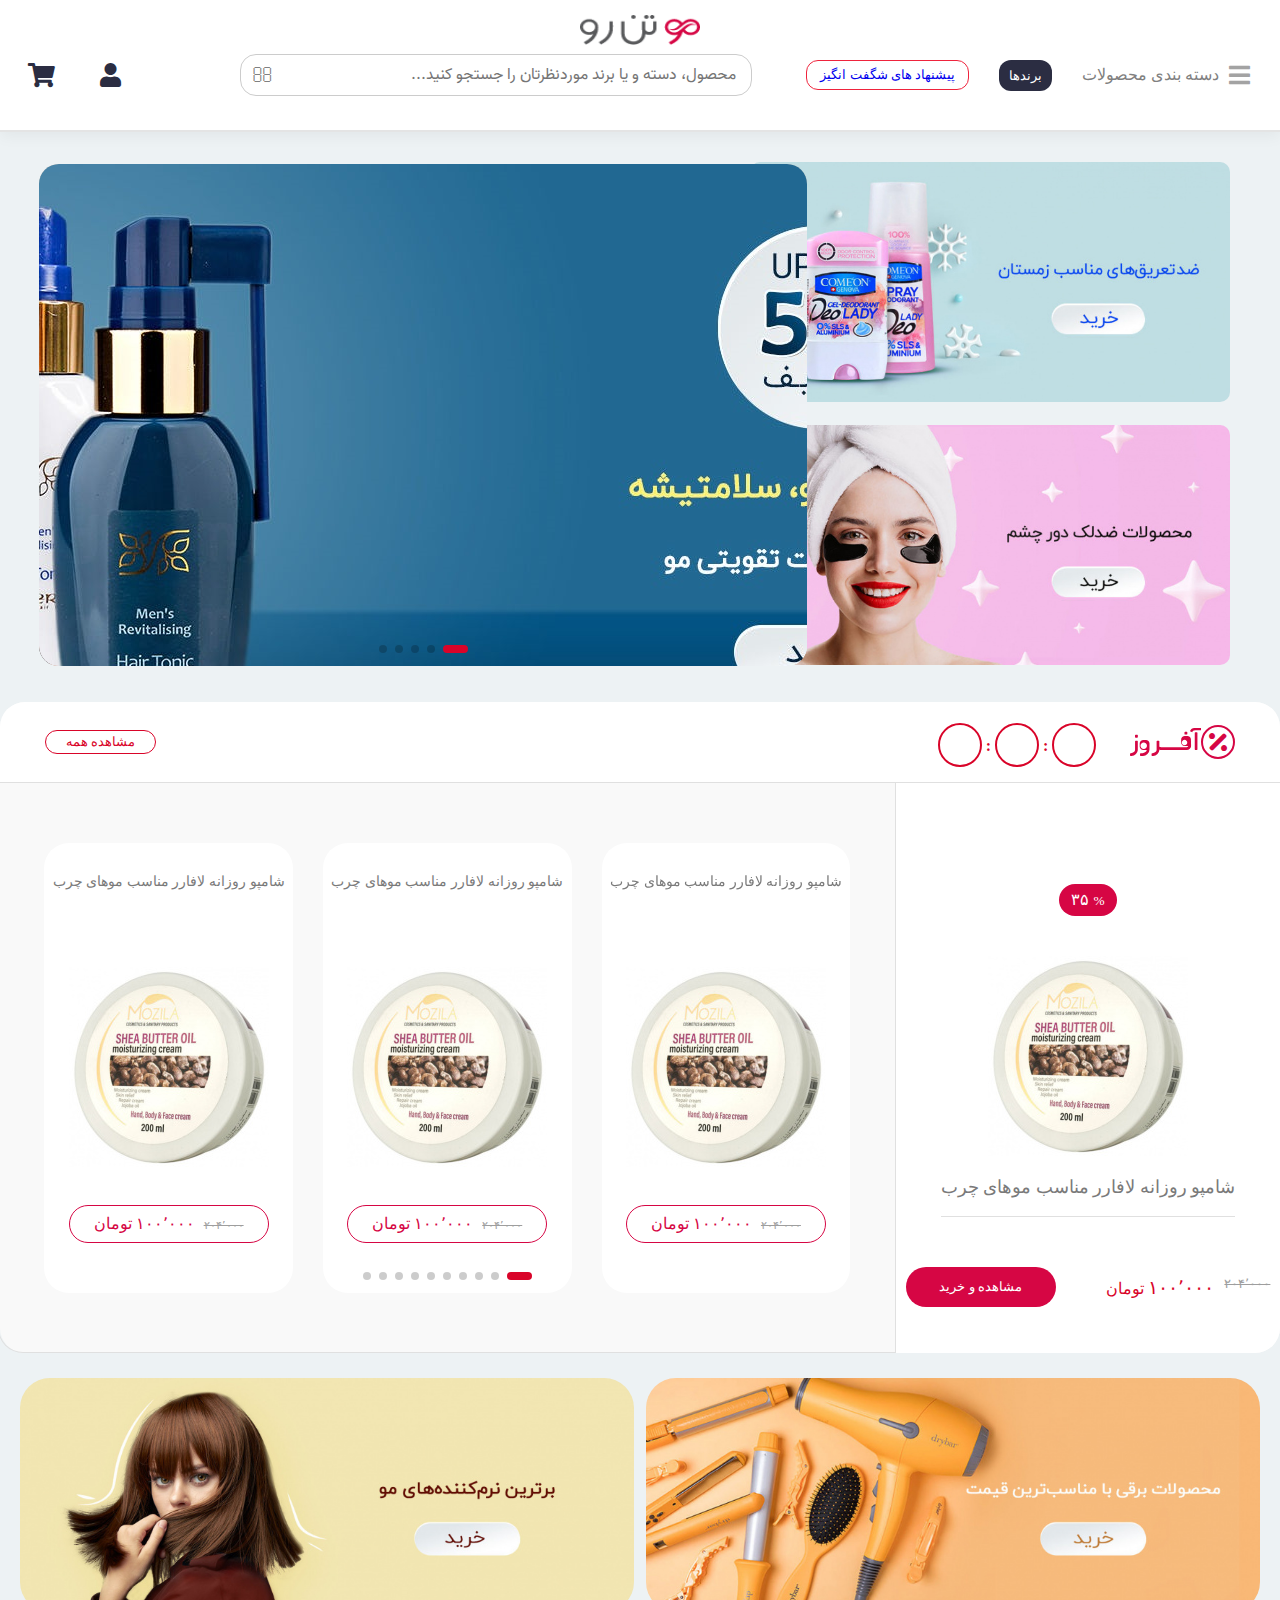
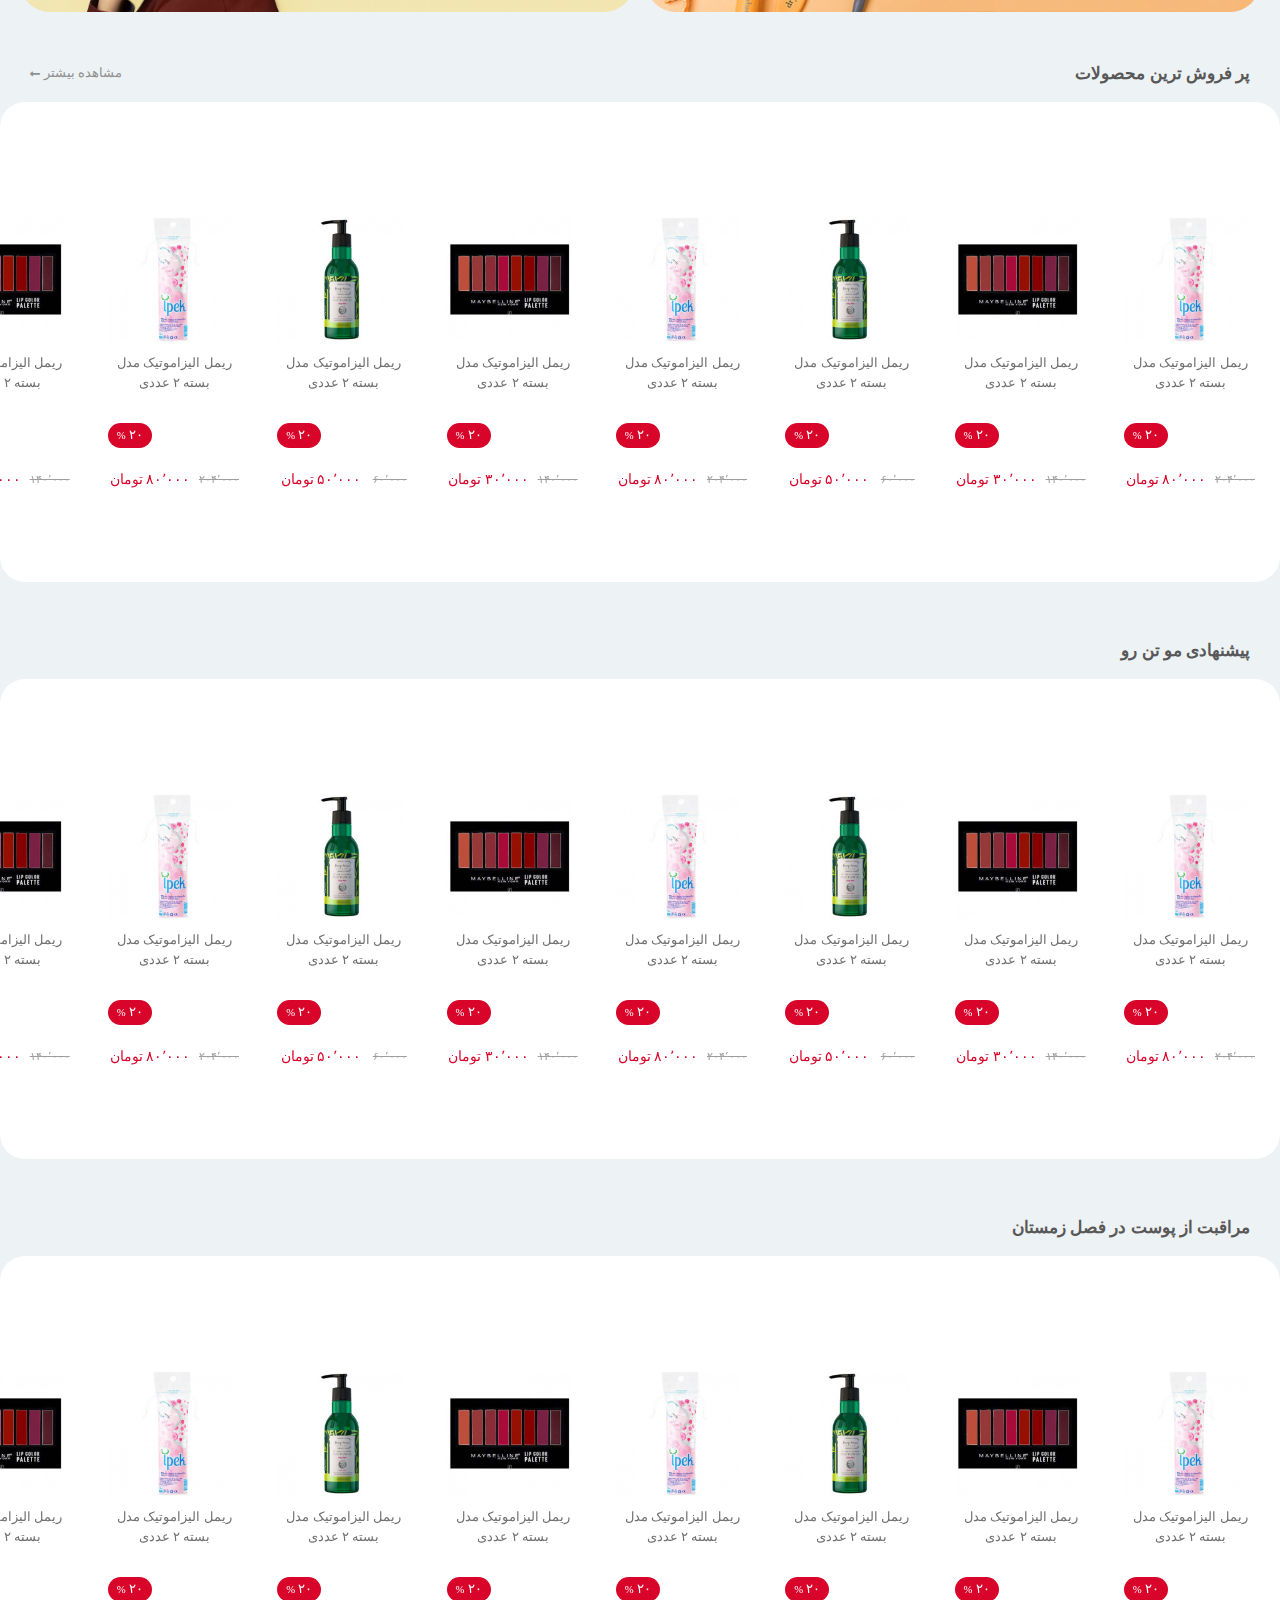
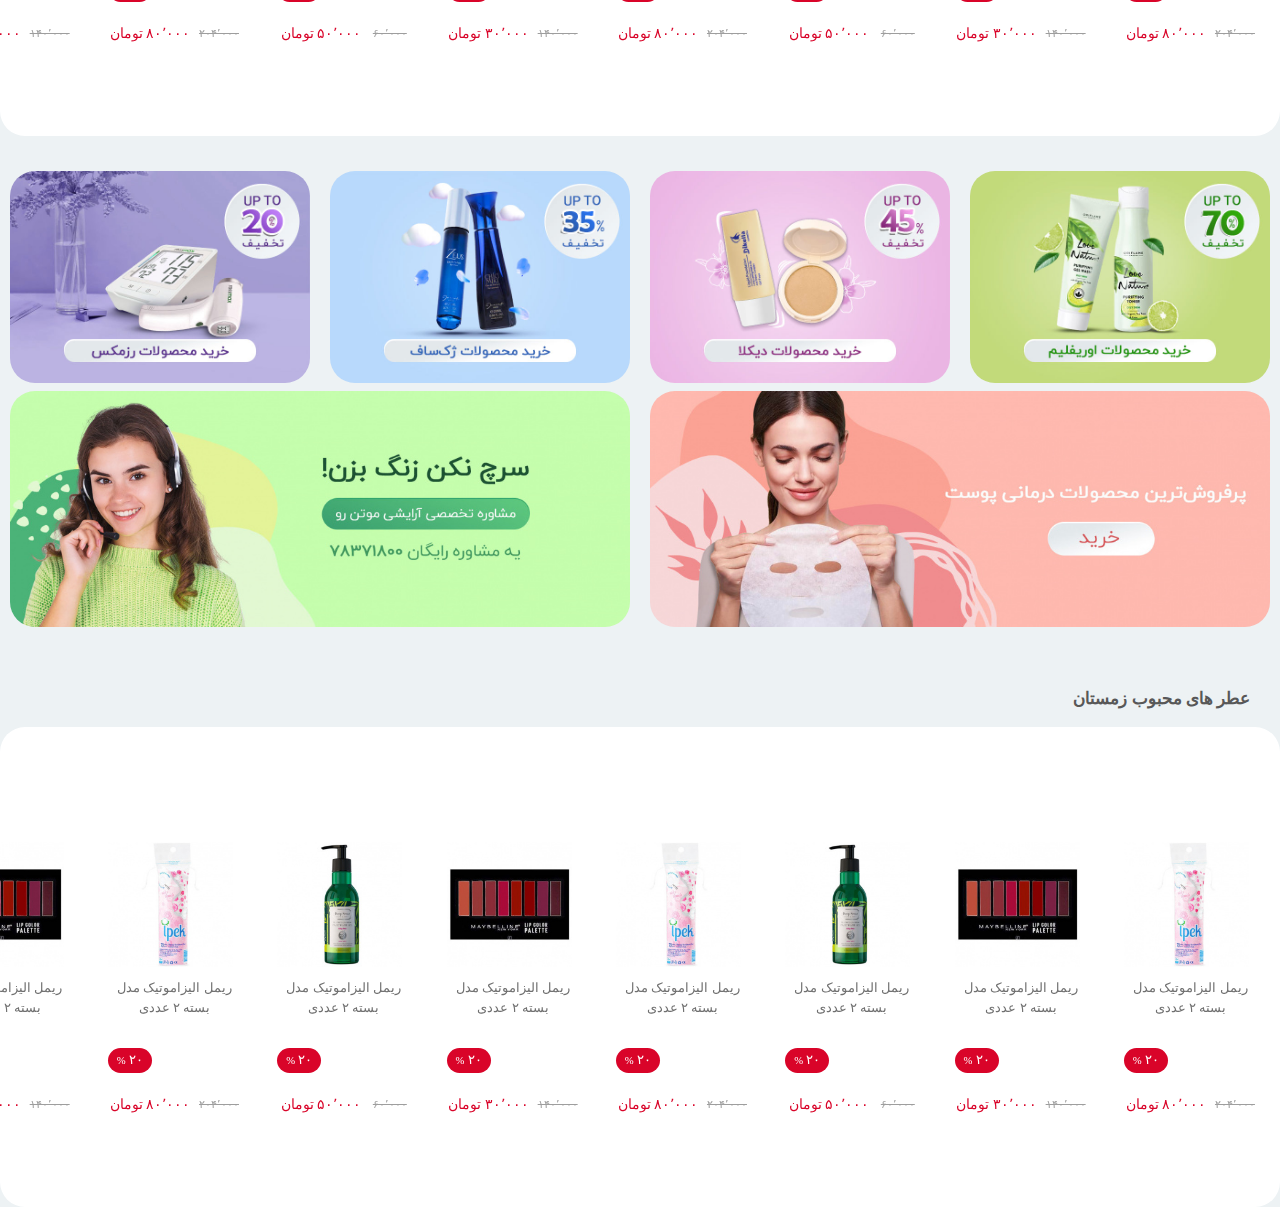
==== commit df1fde3f: "add section banners and popular perfumes" ====
--- a/Index.html
+++ b/Index.html
@@ -520,28 +520,26 @@
       <div class="best-selling-content">
         <div class="swiper swiper-best-selling">
           <div class="swiper-wrapper">
-            <div class="swiper-slide swiper-slide-best-sell">
-              <a href="#" class="card-link">
-                <div class="card">
-                  <img class="img" src="./Images/Thumbs/best-sell1.jpeg" />
-                  <i class="fas fa-percentage fa-percentage-1"></i>
-
-                  <i class="fas fa-percentage fa-percentage-1"></i>
-                  <p class="title">ریمل الیزاموتیک مدل بسته ۲ عددی</p>
-                  <div class="discount-main">
-                    <div class="discount">
-                      ۲۰
-                      <small>%</small>
-                    </div>
-                  </div>
-                  <div class="price">
-                    <p class="real-price">۲۰۴٬۰۰۰</p>
-                    <p class="discount-price">۸۰٬۰۰۰ تومان</p>
-                  </div>
-                </div>
-              </a>
-            </div>
-            <div class="swiper-slide swiper-slide-best-sell">
+            <div class="swiper-slide swiper-slide-offer-motan swiper-first">
+              <a href="#" class="card-link">
+                <div class="card">
+                  <img class="img" src="./Images/Thumbs/best-sell1.jpeg" />
+                  <i class="fas fa-percentage fa-percentage-1"></i>
+                  <p class="title">ریمل الیزاموتیک مدل بسته ۲ عددی</p>
+                  <div class="discount-main">
+                    <div class="discount">
+                      ۲۰
+                      <small>%</small>
+                    </div>
+                  </div>
+                  <div class="price">
+                    <p class="real-price">۲۰۴٬۰۰۰</p>
+                    <p class="discount-price">۸۰٬۰۰۰ تومان</p>
+                  </div>
+                </div>
+              </a>
+            </div>
+            <div class="swiper-slide swiper-slide-offer-motan">
               <a href="#" class="card-link">
                 <div class="card">
                   <img class="img" src="./Images/Thumbs/best-sell2.jpeg" />
@@ -1104,560 +1102,558 @@
       <div class="offer-motan-content">
         <div class="swiper swiper-offer-motan">
           <div class="swiper-wrapper">
-            <div class="swiper-slide swiper-slide-offer-motan">
-              <a href="#" class="card-link">
-                <div class="card">
-                  <img class="img" src="./Images/Thumbs/best-sell1.jpeg" />
-                  <i class="fas fa-percentage fa-percentage-1"></i>
-
-                  <i class="fas fa-percentage fa-percentage-1"></i>
-                  <p class="title">ریمل الیزاموتیک مدل بسته ۲ عددی</p>
-                  <div class="discount-main">
-                    <div class="discount">
-                      ۲۰
-                      <small>%</small>
-                    </div>
-                  </div>
-                  <div class="price">
-                    <p class="real-price">۲۰۴٬۰۰۰</p>
-                    <p class="discount-price">۸۰٬۰۰۰ تومان</p>
-                  </div>
-                </div>
-              </a>
-            </div>
-            <div class="swiper-slide swiper-slide-best-sell">
-              <a href="#" class="card-link">
-                <div class="card">
-                  <img class="img" src="./Images/Thumbs/best-sell2.jpeg" />
-                  <i class="fas fa-percentage fa-percentage-1"></i>
-                  <p class="title">ریمل الیزاموتیک مدل بسته ۲ عددی</p>
-                  <div class="discount-main">
-                    <div class="discount">
-                      ۲۰
-                      <small>%</small>
-                    </div>
-                  </div>
-                  <div class="price">
-                    <p class="real-price">۱۴۰٬۰۰۰</p>
-                    <p class="discount-price">۳۰٬۰۰۰ تومان</p>
-                  </div>
-                </div>
-              </a>
-            </div>
-            <div class="swiper-slide swiper-slide-best-sell">
-              <a href="#" class="card-link">
-                <div class="card">
-                  <img class="img" src="./Images/Thumbs/best-sell3.jpeg" />
-                  <i class="fas fa-percentage fa-percentage-1"></i>
-                  <p class="title">ریمل الیزاموتیک مدل بسته ۲ عددی</p>
-                  <div class="discount-main">
-                    <div class="discount">
-                      ۲۰
-                      <small>%</small>
-                    </div>
-                  </div>
-                  <div class="price">
-                    <p class="real-price">۶۰٬۰۰۰</p>
-                    <p class="discount-price">۵۰٬۰۰۰ تومان</p>
-                  </div>
-                </div>
-              </a>
-            </div>
-            <div class="swiper-slide swiper-slide-best-sell">
-              <a href="#" class="card-link">
-                <div class="card">
-                  <img class="img" src="./Images/Thumbs/best-sell1.jpeg" />
-                  <i class="fas fa-percentage fa-percentage-1"></i>
-                  <p class="title">ریمل الیزاموتیک مدل بسته ۲ عددی</p>
-                  <div class="discount-main">
-                    <div class="discount">
-                      ۲۰
-                      <small>%</small>
-                    </div>
-                  </div>
-                  <div class="price">
-                    <p class="real-price">۲۰۴٬۰۰۰</p>
-                    <p class="discount-price">۸۰٬۰۰۰ تومان</p>
-                  </div>
-                </div>
-              </a>
-            </div>
-            <div class="swiper-slide swiper-slide-best-sell">
-              <a href="#" class="card-link">
-                <div class="card">
-                  <img class="img" src="./Images/Thumbs/best-sell2.jpeg" />
-                  <i class="fas fa-percentage fa-percentage-1"></i>
-                  <p class="title">ریمل الیزاموتیک مدل بسته ۲ عددی</p>
-                  <div class="discount-main">
-                    <div class="discount">
-                      ۲۰
-                      <small>%</small>
-                    </div>
-                  </div>
-                  <div class="price">
-                    <p class="real-price">۱۴۰٬۰۰۰</p>
-                    <p class="discount-price">۳۰٬۰۰۰ تومان</p>
-                  </div>
-                </div>
-              </a>
-            </div>
-            <div class="swiper-slide swiper-slide-best-sell">
-              <a href="#" class="card-link">
-                <div class="card">
-                  <img class="img" src="./Images/Thumbs/best-sell3.jpeg" />
-                  <i class="fas fa-percentage fa-percentage-1"></i>
-                  <p class="title">ریمل الیزاموتیک مدل بسته ۲ عددی</p>
-                  <div class="discount-main">
-                    <div class="discount">
-                      ۲۰
-                      <small>%</small>
-                    </div>
-                  </div>
-                  <div class="price">
-                    <p class="real-price">۶۰٬۰۰۰</p>
-                    <p class="discount-price">۵۰٬۰۰۰ تومان</p>
-                  </div>
-                </div>
-              </a>
-            </div>
-            <div class="swiper-slide swiper-slide-best-sell">
-              <a href="#" class="card-link">
-                <div class="card">
-                  <img class="img" src="./Images/Thumbs/best-sell1.jpeg" />
-                  <i class="fas fa-percentage fa-percentage-1"></i>
-                  <p class="title">ریمل الیزاموتیک مدل بسته ۲ عددی</p>
-                  <div class="discount-main">
-                    <div class="discount">
-                      ۲۰
-                      <small>%</small>
-                    </div>
-                  </div>
-                  <div class="price">
-                    <p class="real-price">۲۰۴٬۰۰۰</p>
-                    <p class="discount-price">۸۰٬۰۰۰ تومان</p>
-                  </div>
-                </div>
-              </a>
-            </div>
-            <div class="swiper-slide swiper-slide-best-sell">
-              <a href="#" class="card-link">
-                <div class="card">
-                  <img class="img" src="./Images/Thumbs/best-sell2.jpeg" />
-                  <i class="fas fa-percentage fa-percentage-1"></i>
-                  <p class="title">ریمل الیزاموتیک مدل بسته ۲ عددی</p>
-                  <div class="discount-main">
-                    <div class="discount">
-                      ۲۰
-                      <small>%</small>
-                    </div>
-                  </div>
-                  <div class="price">
-                    <p class="real-price">۱۴۰٬۰۰۰</p>
-                    <p class="discount-price">۳۰٬۰۰۰ تومان</p>
-                  </div>
-                </div>
-              </a>
-            </div>
-            <div class="swiper-slide swiper-slide-best-sell">
-              <a href="#" class="card-link">
-                <div class="card">
-                  <img class="img" src="./Images/Thumbs/best-sell3.jpeg" />
-                  <i class="fas fa-percentage fa-percentage-1"></i>
-                  <p class="title">ریمل الیزاموتیک مدل بسته ۲ عددی</p>
-                  <div class="discount-main">
-                    <div class="discount">
-                      ۲۰
-                      <small>%</small>
-                    </div>
-                  </div>
-                  <div class="price">
-                    <p class="real-price">۶۰٬۰۰۰</p>
-                    <p class="discount-price">۵۰٬۰۰۰ تومان</p>
-                  </div>
-                </div>
-              </a>
-            </div>
-            <div class="swiper-slide swiper-slide-best-sell">
-              <a href="#" class="card-link">
-                <div class="card">
-                  <img class="img" src="./Images/Thumbs/best-sell1.jpeg" />
-                  <i class="fas fa-percentage fa-percentage-1"></i>
-                  <p class="title">ریمل الیزاموتیک مدل بسته ۲ عددی</p>
-                  <div class="discount-main">
-                    <div class="discount">
-                      ۲۰
-                      <small>%</small>
-                    </div>
-                  </div>
-                  <div class="price">
-                    <p class="real-price">۲۰۴٬۰۰۰</p>
-                    <p class="discount-price">۸۰٬۰۰۰ تومان</p>
-                  </div>
-                </div>
-              </a>
-            </div>
-            <div class="swiper-slide swiper-slide-best-sell">
-              <a href="#" class="card-link">
-                <div class="card">
-                  <img class="img" src="./Images/Thumbs/best-sell2.jpeg" />
-                  <i class="fas fa-percentage fa-percentage-1"></i>
-                  <p class="title">ریمل الیزاموتیک مدل بسته ۲ عددی</p>
-                  <div class="discount-main">
-                    <div class="discount">
-                      ۲۰
-                      <small>%</small>
-                    </div>
-                  </div>
-                  <div class="price">
-                    <p class="real-price">۱۴۰٬۰۰۰</p>
-                    <p class="discount-price">۳۰٬۰۰۰ تومان</p>
-                  </div>
-                </div>
-              </a>
-            </div>
-            <div class="swiper-slide swiper-slide-best-sell">
-              <a href="#" class="card-link">
-                <div class="card">
-                  <img class="img" src="./Images/Thumbs/best-sell3.jpeg" />
-                  <i class="fas fa-percentage fa-percentage-1"></i>
-                  <p class="title">ریمل الیزاموتیک مدل بسته ۲ عددی</p>
-                  <div class="discount-main">
-                    <div class="discount">
-                      ۲۰
-                      <small>%</small>
-                    </div>
-                  </div>
-                  <div class="price">
-                    <p class="real-price">۶۰٬۰۰۰</p>
-                    <p class="discount-price">۵۰٬۰۰۰ تومان</p>
-                  </div>
-                </div>
-              </a>
-            </div>
-            <div class="swiper-slide swiper-slide-best-sell">
-              <a href="#" class="card-link">
-                <div class="card">
-                  <img class="img" src="./Images/Thumbs/best-sell1.jpeg" />
-                  <i class="fas fa-percentage fa-percentage-1"></i>
-                  <p class="title">ریمل الیزاموتیک مدل بسته ۲ عددی</p>
-                  <div class="discount-main">
-                    <div class="discount">
-                      ۲۰
-                      <small>%</small>
-                    </div>
-                  </div>
-                  <div class="price">
-                    <p class="real-price">۲۰۴٬۰۰۰</p>
-                    <p class="discount-price">۸۰٬۰۰۰ تومان</p>
-                  </div>
-                </div>
-              </a>
-            </div>
-            <div class="swiper-slide swiper-slide-best-sell">
-              <a href="#" class="card-link">
-                <div class="card">
-                  <img class="img" src="./Images/Thumbs/best-sell2.jpeg" />
-                  <i class="fas fa-percentage fa-percentage-1"></i>
-                  <p class="title">ریمل الیزاموتیک مدل بسته ۲ عددی</p>
-                  <div class="discount-main">
-                    <div class="discount">
-                      ۲۰
-                      <small>%</small>
-                    </div>
-                  </div>
-                  <div class="price">
-                    <p class="real-price">۱۴۰٬۰۰۰</p>
-                    <p class="discount-price">۳۰٬۰۰۰ تومان</p>
-                  </div>
-                </div>
-              </a>
-            </div>
-            <div class="swiper-slide swiper-slide-best-sell">
-              <a href="#" class="card-link">
-                <div class="card">
-                  <img class="img" src="./Images/Thumbs/best-sell3.jpeg" />
-                  <i class="fas fa-percentage fa-percentage-1"></i>
-                  <p class="title">ریمل الیزاموتیک مدل بسته ۲ عددی</p>
-                  <div class="discount-main">
-                    <div class="discount">
-                      ۲۰
-                      <small>%</small>
-                    </div>
-                  </div>
-                  <div class="price">
-                    <p class="real-price">۶۰٬۰۰۰</p>
-                    <p class="discount-price">۵۰٬۰۰۰ تومان</p>
-                  </div>
-                </div>
-              </a>
-            </div>
-            <div class="swiper-slide swiper-slide-best-sell">
-              <a href="#" class="card-link">
-                <div class="card">
-                  <img class="img" src="./Images/Thumbs/best-sell1.jpeg" />
-                  <i class="fas fa-percentage fa-percentage-1"></i>
-                  <p class="title">ریمل الیزاموتیک مدل بسته ۲ عددی</p>
-                  <div class="discount-main">
-                    <div class="discount">
-                      ۲۰
-                      <small>%</small>
-                    </div>
-                  </div>
-                  <div class="price">
-                    <p class="real-price">۲۰۴٬۰۰۰</p>
-                    <p class="discount-price">۸۰٬۰۰۰ تومان</p>
-                  </div>
-                </div>
-              </a>
-            </div>
-            <div class="swiper-slide swiper-slide-best-sell">
-              <a href="#" class="card-link">
-                <div class="card">
-                  <img class="img" src="./Images/Thumbs/best-sell2.jpeg" />
-                  <i class="fas fa-percentage fa-percentage-1"></i>
-                  <p class="title">ریمل الیزاموتیک مدل بسته ۲ عددی</p>
-                  <div class="discount-main">
-                    <div class="discount">
-                      ۲۰
-                      <small>%</small>
-                    </div>
-                  </div>
-                  <div class="price">
-                    <p class="real-price">۱۴۰٬۰۰۰</p>
-                    <p class="discount-price">۳۰٬۰۰۰ تومان</p>
-                  </div>
-                </div>
-              </a>
-            </div>
-            <div class="swiper-slide swiper-slide-best-sell">
-              <a href="#" class="card-link">
-                <div class="card">
-                  <img class="img" src="./Images/Thumbs/best-sell3.jpeg" />
-                  <i class="fas fa-percentage fa-percentage-1"></i>
-                  <p class="title">ریمل الیزاموتیک مدل بسته ۲ عددی</p>
-                  <div class="discount-main">
-                    <div class="discount">
-                      ۲۰
-                      <small>%</small>
-                    </div>
-                  </div>
-                  <div class="price">
-                    <p class="real-price">۶۰٬۰۰۰</p>
-                    <p class="discount-price">۵۰٬۰۰۰ تومان</p>
-                  </div>
-                </div>
-              </a>
-            </div>
-            <div class="swiper-slide swiper-slide-best-sell">
-              <a href="#" class="card-link">
-                <div class="card">
-                  <img class="img" src="./Images/Thumbs/best-sell1.jpeg" />
-                  <i class="fas fa-percentage fa-percentage-1"></i>
-                  <p class="title">ریمل الیزاموتیک مدل بسته ۲ عددی</p>
-                  <div class="discount-main">
-                    <div class="discount">
-                      ۲۰
-                      <small>%</small>
-                    </div>
-                  </div>
-                  <div class="price">
-                    <p class="real-price">۲۰۴٬۰۰۰</p>
-                    <p class="discount-price">۸۰٬۰۰۰ تومان</p>
-                  </div>
-                </div>
-              </a>
-            </div>
-            <div class="swiper-slide swiper-slide-best-sell">
-              <a href="#" class="card-link">
-                <div class="card">
-                  <img class="img" src="./Images/Thumbs/best-sell2.jpeg" />
-                  <i class="fas fa-percentage fa-percentage-1"></i>
-                  <p class="title">ریمل الیزاموتیک مدل بسته ۲ عددی</p>
-                  <div class="discount-main">
-                    <div class="discount">
-                      ۲۰
-                      <small>%</small>
-                    </div>
-                  </div>
-                  <div class="price">
-                    <p class="real-price">۱۴۰٬۰۰۰</p>
-                    <p class="discount-price">۳۰٬۰۰۰ تومان</p>
-                  </div>
-                </div>
-              </a>
-            </div>
-            <div class="swiper-slide swiper-slide-best-sell">
-              <a href="#" class="card-link">
-                <div class="card">
-                  <img class="img" src="./Images/Thumbs/best-sell3.jpeg" />
-                  <i class="fas fa-percentage fa-percentage-1"></i>
-                  <p class="title">ریمل الیزاموتیک مدل بسته ۲ عددی</p>
-                  <div class="discount-main">
-                    <div class="discount">
-                      ۲۰
-                      <small>%</small>
-                    </div>
-                  </div>
-                  <div class="price">
-                    <p class="real-price">۶۰٬۰۰۰</p>
-                    <p class="discount-price">۵۰٬۰۰۰ تومان</p>
-                  </div>
-                </div>
-              </a>
-            </div>
-            <div class="swiper-slide swiper-slide-best-sell">
-              <a href="#" class="card-link">
-                <div class="card">
-                  <img class="img" src="./Images/Thumbs/best-sell1.jpeg" />
-                  <i class="fas fa-percentage fa-percentage-1"></i>
-                  <p class="title">ریمل الیزاموتیک مدل بسته ۲ عددی</p>
-                  <div class="discount-main">
-                    <div class="discount">
-                      ۲۰
-                      <small>%</small>
-                    </div>
-                  </div>
-                  <div class="price">
-                    <p class="real-price">۲۰۴٬۰۰۰</p>
-                    <p class="discount-price">۸۰٬۰۰۰ تومان</p>
-                  </div>
-                </div>
-              </a>
-            </div>
-            <div class="swiper-slide swiper-slide-best-sell">
-              <a href="#" class="card-link">
-                <div class="card">
-                  <img class="img" src="./Images/Thumbs/best-sell2.jpeg" />
-                  <i class="fas fa-percentage fa-percentage-1"></i>
-                  <p class="title">ریمل الیزاموتیک مدل بسته ۲ عددی</p>
-                  <div class="discount-main">
-                    <div class="discount">
-                      ۲۰
-                      <small>%</small>
-                    </div>
-                  </div>
-                  <div class="price">
-                    <p class="real-price">۱۴۰٬۰۰۰</p>
-                    <p class="discount-price">۳۰٬۰۰۰ تومان</p>
-                  </div>
-                </div>
-              </a>
-            </div>
-            <div class="swiper-slide swiper-slide-best-sell">
-              <a href="#" class="card-link">
-                <div class="card">
-                  <img class="img" src="./Images/Thumbs/best-sell3.jpeg" />
-                  <i class="fas fa-percentage fa-percentage-1"></i>
-                  <p class="title">ریمل الیزاموتیک مدل بسته ۲ عددی</p>
-                  <div class="discount-main">
-                    <div class="discount">
-                      ۲۰
-                      <small>%</small>
-                    </div>
-                  </div>
-                  <div class="price">
-                    <p class="real-price">۶۰٬۰۰۰</p>
-                    <p class="discount-price">۵۰٬۰۰۰ تومان</p>
-                  </div>
-                </div>
-              </a>
-            </div>
-            <div class="swiper-slide swiper-slide-best-sell">
-              <a href="#" class="card-link">
-                <div class="card">
-                  <img class="img" src="./Images/Thumbs/best-sell1.jpeg" />
-                  <i class="fas fa-percentage fa-percentage-1"></i>
-                  <p class="title">ریمل الیزاموتیک مدل بسته ۲ عددی</p>
-                  <div class="discount-main">
-                    <div class="discount">
-                      ۲۰
-                      <small>%</small>
-                    </div>
-                  </div>
-                  <div class="price">
-                    <p class="real-price">۲۰۴٬۰۰۰</p>
-                    <p class="discount-price">۸۰٬۰۰۰ تومان</p>
-                  </div>
-                </div>
-              </a>
-            </div>
-            <div class="swiper-slide swiper-slide-best-sell">
-              <a href="#" class="card-link">
-                <div class="card">
-                  <img class="img" src="./Images/Thumbs/best-sell2.jpeg" />
-                  <i class="fas fa-percentage fa-percentage-1"></i>
-                  <p class="title">ریمل الیزاموتیک مدل بسته ۲ عددی</p>
-                  <div class="discount-main">
-                    <div class="discount">
-                      ۲۰
-                      <small>%</small>
-                    </div>
-                  </div>
-                  <div class="price">
-                    <p class="real-price">۱۴۰٬۰۰۰</p>
-                    <p class="discount-price">۳۰٬۰۰۰ تومان</p>
-                  </div>
-                </div>
-              </a>
-            </div>
-            <div class="swiper-slide swiper-slide-best-sell">
-              <a href="#" class="card-link">
-                <div class="card">
-                  <img class="img" src="./Images/Thumbs/best-sell3.jpeg" />
-                  <i class="fas fa-percentage fa-percentage-1"></i>
-                  <p class="title">ریمل الیزاموتیک مدل بسته ۲ عددی</p>
-                  <div class="discount-main">
-                    <div class="discount">
-                      ۲۰
-                      <small>%</small>
-                    </div>
-                  </div>
-                  <div class="price">
-                    <p class="real-price">۶۰٬۰۰۰</p>
-                    <p class="discount-price">۵۰٬۰۰۰ تومان</p>
-                  </div>
-                </div>
-              </a>
-            </div>
-            <div class="swiper-slide swiper-slide-best-sell">
-              <a href="#" class="card-link">
-                <div class="card">
-                  <img class="img" src="./Images/Thumbs/best-sell1.jpeg" />
-                  <i class="fas fa-percentage fa-percentage-1"></i>
-                  <p class="title">ریمل الیزاموتیک مدل بسته ۲ عددی</p>
-                  <div class="discount-main">
-                    <div class="discount">
-                      ۲۰
-                      <small>%</small>
-                    </div>
-                  </div>
-                  <div class="price">
-                    <p class="real-price">۲۰۴٬۰۰۰</p>
-                    <p class="discount-price">۸۰٬۰۰۰ تومان</p>
-                  </div>
-                </div>
-              </a>
-            </div>
-            <div class="swiper-slide swiper-slide-best-sell">
-              <a href="#" class="card-link">
-                <div class="card">
-                  <img class="img" src="./Images/Thumbs/best-sell2.jpeg" />
-                  <i class="fas fa-percentage fa-percentage-1"></i>
-                  <p class="title">ریمل الیزاموتیک مدل بسته ۲ عددی</p>
-                  <div class="discount-main">
-                    <div class="discount">
-                      ۲۰
-                      <small>%</small>
-                    </div>
-                  </div>
-                  <div class="price">
-                    <p class="real-price">۱۴۰٬۰۰۰</p>
-                    <p class="discount-price">۳۰٬۰۰۰ تومان</p>
-                  </div>
-                </div>
-              </a>
-            </div>
-            <div class="swiper-slide swiper-slide-best-sell">
+            <div class="swiper-slide swiper-slide-offer-motan swiper-first">
+              <a href="#" class="card-link">
+                <div class="card">
+                  <img class="img" src="./Images/Thumbs/best-sell1.jpeg" />
+                  <i class="fas fa-percentage fa-percentage-1"></i>
+                  <p class="title">ریمل الیزاموتیک مدل بسته ۲ عددی</p>
+                  <div class="discount-main">
+                    <div class="discount">
+                      ۲۰
+                      <small>%</small>
+                    </div>
+                  </div>
+                  <div class="price">
+                    <p class="real-price">۲۰۴٬۰۰۰</p>
+                    <p class="discount-price">۸۰٬۰۰۰ تومان</p>
+                  </div>
+                </div>
+              </a>
+            </div>
+            <div class="swiper-slide swiper-slide-offer-motan">
+              <a href="#" class="card-link">
+                <div class="card">
+                  <img class="img" src="./Images/Thumbs/best-sell2.jpeg" />
+                  <i class="fas fa-percentage fa-percentage-1"></i>
+                  <p class="title">ریمل الیزاموتیک مدل بسته ۲ عددی</p>
+                  <div class="discount-main">
+                    <div class="discount">
+                      ۲۰
+                      <small>%</small>
+                    </div>
+                  </div>
+                  <div class="price">
+                    <p class="real-price">۱۴۰٬۰۰۰</p>
+                    <p class="discount-price">۳۰٬۰۰۰ تومان</p>
+                  </div>
+                </div>
+              </a>
+            </div>
+            <div class="swiper-slide swiper-slide-offer-motan">
+              <a href="#" class="card-link">
+                <div class="card">
+                  <img class="img" src="./Images/Thumbs/best-sell3.jpeg" />
+                  <i class="fas fa-percentage fa-percentage-1"></i>
+                  <p class="title">ریمل الیزاموتیک مدل بسته ۲ عددی</p>
+                  <div class="discount-main">
+                    <div class="discount">
+                      ۲۰
+                      <small>%</small>
+                    </div>
+                  </div>
+                  <div class="price">
+                    <p class="real-price">۶۰٬۰۰۰</p>
+                    <p class="discount-price">۵۰٬۰۰۰ تومان</p>
+                  </div>
+                </div>
+              </a>
+            </div>
+            <div class="swiper-slide swiper-slide-offer-motan">
+              <a href="#" class="card-link">
+                <div class="card">
+                  <img class="img" src="./Images/Thumbs/best-sell1.jpeg" />
+                  <i class="fas fa-percentage fa-percentage-1"></i>
+                  <p class="title">ریمل الیزاموتیک مدل بسته ۲ عددی</p>
+                  <div class="discount-main">
+                    <div class="discount">
+                      ۲۰
+                      <small>%</small>
+                    </div>
+                  </div>
+                  <div class="price">
+                    <p class="real-price">۲۰۴٬۰۰۰</p>
+                    <p class="discount-price">۸۰٬۰۰۰ تومان</p>
+                  </div>
+                </div>
+              </a>
+            </div>
+            <div class="swiper-slide swiper-slide-offer-motan">
+              <a href="#" class="card-link">
+                <div class="card">
+                  <img class="img" src="./Images/Thumbs/best-sell2.jpeg" />
+                  <i class="fas fa-percentage fa-percentage-1"></i>
+                  <p class="title">ریمل الیزاموتیک مدل بسته ۲ عددی</p>
+                  <div class="discount-main">
+                    <div class="discount">
+                      ۲۰
+                      <small>%</small>
+                    </div>
+                  </div>
+                  <div class="price">
+                    <p class="real-price">۱۴۰٬۰۰۰</p>
+                    <p class="discount-price">۳۰٬۰۰۰ تومان</p>
+                  </div>
+                </div>
+              </a>
+            </div>
+            <div class="swiper-slide swiper-slide-offer-motan">
+              <a href="#" class="card-link">
+                <div class="card">
+                  <img class="img" src="./Images/Thumbs/best-sell3.jpeg" />
+                  <i class="fas fa-percentage fa-percentage-1"></i>
+                  <p class="title">ریمل الیزاموتیک مدل بسته ۲ عددی</p>
+                  <div class="discount-main">
+                    <div class="discount">
+                      ۲۰
+                      <small>%</small>
+                    </div>
+                  </div>
+                  <div class="price">
+                    <p class="real-price">۶۰٬۰۰۰</p>
+                    <p class="discount-price">۵۰٬۰۰۰ تومان</p>
+                  </div>
+                </div>
+              </a>
+            </div>
+            <div class="swiper-slide swiper-slide-offer-motan">
+              <a href="#" class="card-link">
+                <div class="card">
+                  <img class="img" src="./Images/Thumbs/best-sell1.jpeg" />
+                  <i class="fas fa-percentage fa-percentage-1"></i>
+                  <p class="title">ریمل الیزاموتیک مدل بسته ۲ عددی</p>
+                  <div class="discount-main">
+                    <div class="discount">
+                      ۲۰
+                      <small>%</small>
+                    </div>
+                  </div>
+                  <div class="price">
+                    <p class="real-price">۲۰۴٬۰۰۰</p>
+                    <p class="discount-price">۸۰٬۰۰۰ تومان</p>
+                  </div>
+                </div>
+              </a>
+            </div>
+            <div class="swiper-slide swiper-slide-offer-motan">
+              <a href="#" class="card-link">
+                <div class="card">
+                  <img class="img" src="./Images/Thumbs/best-sell2.jpeg" />
+                  <i class="fas fa-percentage fa-percentage-1"></i>
+                  <p class="title">ریمل الیزاموتیک مدل بسته ۲ عددی</p>
+                  <div class="discount-main">
+                    <div class="discount">
+                      ۲۰
+                      <small>%</small>
+                    </div>
+                  </div>
+                  <div class="price">
+                    <p class="real-price">۱۴۰٬۰۰۰</p>
+                    <p class="discount-price">۳۰٬۰۰۰ تومان</p>
+                  </div>
+                </div>
+              </a>
+            </div>
+            <div class="swiper-slide swiper-slide-offer-motan">
+              <a href="#" class="card-link">
+                <div class="card">
+                  <img class="img" src="./Images/Thumbs/best-sell3.jpeg" />
+                  <i class="fas fa-percentage fa-percentage-1"></i>
+                  <p class="title">ریمل الیزاموتیک مدل بسته ۲ عددی</p>
+                  <div class="discount-main">
+                    <div class="discount">
+                      ۲۰
+                      <small>%</small>
+                    </div>
+                  </div>
+                  <div class="price">
+                    <p class="real-price">۶۰٬۰۰۰</p>
+                    <p class="discount-price">۵۰٬۰۰۰ تومان</p>
+                  </div>
+                </div>
+              </a>
+            </div>
+            <div class="swiper-slide swiper-slide-offer-motan">
+              <a href="#" class="card-link">
+                <div class="card">
+                  <img class="img" src="./Images/Thumbs/best-sell1.jpeg" />
+                  <i class="fas fa-percentage fa-percentage-1"></i>
+                  <p class="title">ریمل الیزاموتیک مدل بسته ۲ عددی</p>
+                  <div class="discount-main">
+                    <div class="discount">
+                      ۲۰
+                      <small>%</small>
+                    </div>
+                  </div>
+                  <div class="price">
+                    <p class="real-price">۲۰۴٬۰۰۰</p>
+                    <p class="discount-price">۸۰٬۰۰۰ تومان</p>
+                  </div>
+                </div>
+              </a>
+            </div>
+            <div class="swiper-slide swiper-slide-offer-motan">
+              <a href="#" class="card-link">
+                <div class="card">
+                  <img class="img" src="./Images/Thumbs/best-sell2.jpeg" />
+                  <i class="fas fa-percentage fa-percentage-1"></i>
+                  <p class="title">ریمل الیزاموتیک مدل بسته ۲ عددی</p>
+                  <div class="discount-main">
+                    <div class="discount">
+                      ۲۰
+                      <small>%</small>
+                    </div>
+                  </div>
+                  <div class="price">
+                    <p class="real-price">۱۴۰٬۰۰۰</p>
+                    <p class="discount-price">۳۰٬۰۰۰ تومان</p>
+                  </div>
+                </div>
+              </a>
+            </div>
+            <div class="swiper-slide swiper-slide-offer-motan">
+              <a href="#" class="card-link">
+                <div class="card">
+                  <img class="img" src="./Images/Thumbs/best-sell3.jpeg" />
+                  <i class="fas fa-percentage fa-percentage-1"></i>
+                  <p class="title">ریمل الیزاموتیک مدل بسته ۲ عددی</p>
+                  <div class="discount-main">
+                    <div class="discount">
+                      ۲۰
+                      <small>%</small>
+                    </div>
+                  </div>
+                  <div class="price">
+                    <p class="real-price">۶۰٬۰۰۰</p>
+                    <p class="discount-price">۵۰٬۰۰۰ تومان</p>
+                  </div>
+                </div>
+              </a>
+            </div>
+            <div class="swiper-slide swiper-slide-offer-motan">
+              <a href="#" class="card-link">
+                <div class="card">
+                  <img class="img" src="./Images/Thumbs/best-sell1.jpeg" />
+                  <i class="fas fa-percentage fa-percentage-1"></i>
+                  <p class="title">ریمل الیزاموتیک مدل بسته ۲ عددی</p>
+                  <div class="discount-main">
+                    <div class="discount">
+                      ۲۰
+                      <small>%</small>
+                    </div>
+                  </div>
+                  <div class="price">
+                    <p class="real-price">۲۰۴٬۰۰۰</p>
+                    <p class="discount-price">۸۰٬۰۰۰ تومان</p>
+                  </div>
+                </div>
+              </a>
+            </div>
+            <div class="swiper-slide swiper-slide-offer-motan">
+              <a href="#" class="card-link">
+                <div class="card">
+                  <img class="img" src="./Images/Thumbs/best-sell2.jpeg" />
+                  <i class="fas fa-percentage fa-percentage-1"></i>
+                  <p class="title">ریمل الیزاموتیک مدل بسته ۲ عددی</p>
+                  <div class="discount-main">
+                    <div class="discount">
+                      ۲۰
+                      <small>%</small>
+                    </div>
+                  </div>
+                  <div class="price">
+                    <p class="real-price">۱۴۰٬۰۰۰</p>
+                    <p class="discount-price">۳۰٬۰۰۰ تومان</p>
+                  </div>
+                </div>
+              </a>
+            </div>
+            <div class="swiper-slide swiper-slide-offer-motan">
+              <a href="#" class="card-link">
+                <div class="card">
+                  <img class="img" src="./Images/Thumbs/best-sell3.jpeg" />
+                  <i class="fas fa-percentage fa-percentage-1"></i>
+                  <p class="title">ریمل الیزاموتیک مدل بسته ۲ عددی</p>
+                  <div class="discount-main">
+                    <div class="discount">
+                      ۲۰
+                      <small>%</small>
+                    </div>
+                  </div>
+                  <div class="price">
+                    <p class="real-price">۶۰٬۰۰۰</p>
+                    <p class="discount-price">۵۰٬۰۰۰ تومان</p>
+                  </div>
+                </div>
+              </a>
+            </div>
+            <div class="swiper-slide swiper-slide-offer-motan">
+              <a href="#" class="card-link">
+                <div class="card">
+                  <img class="img" src="./Images/Thumbs/best-sell1.jpeg" />
+                  <i class="fas fa-percentage fa-percentage-1"></i>
+                  <p class="title">ریمل الیزاموتیک مدل بسته ۲ عددی</p>
+                  <div class="discount-main">
+                    <div class="discount">
+                      ۲۰
+                      <small>%</small>
+                    </div>
+                  </div>
+                  <div class="price">
+                    <p class="real-price">۲۰۴٬۰۰۰</p>
+                    <p class="discount-price">۸۰٬۰۰۰ تومان</p>
+                  </div>
+                </div>
+              </a>
+            </div>
+            <div class="swiper-slide swiper-slide-offer-motan">
+              <a href="#" class="card-link">
+                <div class="card">
+                  <img class="img" src="./Images/Thumbs/best-sell2.jpeg" />
+                  <i class="fas fa-percentage fa-percentage-1"></i>
+                  <p class="title">ریمل الیزاموتیک مدل بسته ۲ عددی</p>
+                  <div class="discount-main">
+                    <div class="discount">
+                      ۲۰
+                      <small>%</small>
+                    </div>
+                  </div>
+                  <div class="price">
+                    <p class="real-price">۱۴۰٬۰۰۰</p>
+                    <p class="discount-price">۳۰٬۰۰۰ تومان</p>
+                  </div>
+                </div>
+              </a>
+            </div>
+            <div class="swiper-slide swiper-slide-offer-motan">
+              <a href="#" class="card-link">
+                <div class="card">
+                  <img class="img" src="./Images/Thumbs/best-sell3.jpeg" />
+                  <i class="fas fa-percentage fa-percentage-1"></i>
+                  <p class="title">ریمل الیزاموتیک مدل بسته ۲ عددی</p>
+                  <div class="discount-main">
+                    <div class="discount">
+                      ۲۰
+                      <small>%</small>
+                    </div>
+                  </div>
+                  <div class="price">
+                    <p class="real-price">۶۰٬۰۰۰</p>
+                    <p class="discount-price">۵۰٬۰۰۰ تومان</p>
+                  </div>
+                </div>
+              </a>
+            </div>
+            <div class="swiper-slide swiper-slide-offer-motan">
+              <a href="#" class="card-link">
+                <div class="card">
+                  <img class="img" src="./Images/Thumbs/best-sell1.jpeg" />
+                  <i class="fas fa-percentage fa-percentage-1"></i>
+                  <p class="title">ریمل الیزاموتیک مدل بسته ۲ عددی</p>
+                  <div class="discount-main">
+                    <div class="discount">
+                      ۲۰
+                      <small>%</small>
+                    </div>
+                  </div>
+                  <div class="price">
+                    <p class="real-price">۲۰۴٬۰۰۰</p>
+                    <p class="discount-price">۸۰٬۰۰۰ تومان</p>
+                  </div>
+                </div>
+              </a>
+            </div>
+            <div class="swiper-slide swiper-slide-offer-motan">
+              <a href="#" class="card-link">
+                <div class="card">
+                  <img class="img" src="./Images/Thumbs/best-sell2.jpeg" />
+                  <i class="fas fa-percentage fa-percentage-1"></i>
+                  <p class="title">ریمل الیزاموتیک مدل بسته ۲ عددی</p>
+                  <div class="discount-main">
+                    <div class="discount">
+                      ۲۰
+                      <small>%</small>
+                    </div>
+                  </div>
+                  <div class="price">
+                    <p class="real-price">۱۴۰٬۰۰۰</p>
+                    <p class="discount-price">۳۰٬۰۰۰ تومان</p>
+                  </div>
+                </div>
+              </a>
+            </div>
+            <div class="swiper-slide swiper-slide-offer-motan">
+              <a href="#" class="card-link">
+                <div class="card">
+                  <img class="img" src="./Images/Thumbs/best-sell3.jpeg" />
+                  <i class="fas fa-percentage fa-percentage-1"></i>
+                  <p class="title">ریمل الیزاموتیک مدل بسته ۲ عددی</p>
+                  <div class="discount-main">
+                    <div class="discount">
+                      ۲۰
+                      <small>%</small>
+                    </div>
+                  </div>
+                  <div class="price">
+                    <p class="real-price">۶۰٬۰۰۰</p>
+                    <p class="discount-price">۵۰٬۰۰۰ تومان</p>
+                  </div>
+                </div>
+              </a>
+            </div>
+            <div class="swiper-slide swiper-slide-offer-motan">
+              <a href="#" class="card-link">
+                <div class="card">
+                  <img class="img" src="./Images/Thumbs/best-sell1.jpeg" />
+                  <i class="fas fa-percentage fa-percentage-1"></i>
+                  <p class="title">ریمل الیزاموتیک مدل بسته ۲ عددی</p>
+                  <div class="discount-main">
+                    <div class="discount">
+                      ۲۰
+                      <small>%</small>
+                    </div>
+                  </div>
+                  <div class="price">
+                    <p class="real-price">۲۰۴٬۰۰۰</p>
+                    <p class="discount-price">۸۰٬۰۰۰ تومان</p>
+                  </div>
+                </div>
+              </a>
+            </div>
+            <div class="swiper-slide swiper-slide-offer-motan">
+              <a href="#" class="card-link">
+                <div class="card">
+                  <img class="img" src="./Images/Thumbs/best-sell2.jpeg" />
+                  <i class="fas fa-percentage fa-percentage-1"></i>
+                  <p class="title">ریمل الیزاموتیک مدل بسته ۲ عددی</p>
+                  <div class="discount-main">
+                    <div class="discount">
+                      ۲۰
+                      <small>%</small>
+                    </div>
+                  </div>
+                  <div class="price">
+                    <p class="real-price">۱۴۰٬۰۰۰</p>
+                    <p class="discount-price">۳۰٬۰۰۰ تومان</p>
+                  </div>
+                </div>
+              </a>
+            </div>
+            <div class="swiper-slide swiper-slide-offer-motan">
+              <a href="#" class="card-link">
+                <div class="card">
+                  <img class="img" src="./Images/Thumbs/best-sell3.jpeg" />
+                  <i class="fas fa-percentage fa-percentage-1"></i>
+                  <p class="title">ریمل الیزاموتیک مدل بسته ۲ عددی</p>
+                  <div class="discount-main">
+                    <div class="discount">
+                      ۲۰
+                      <small>%</small>
+                    </div>
+                  </div>
+                  <div class="price">
+                    <p class="real-price">۶۰٬۰۰۰</p>
+                    <p class="discount-price">۵۰٬۰۰۰ تومان</p>
+                  </div>
+                </div>
+              </a>
+            </div>
+            <div class="swiper-slide swiper-slide-offer-motan">
+              <a href="#" class="card-link">
+                <div class="card">
+                  <img class="img" src="./Images/Thumbs/best-sell1.jpeg" />
+                  <i class="fas fa-percentage fa-percentage-1"></i>
+                  <p class="title">ریمل الیزاموتیک مدل بسته ۲ عددی</p>
+                  <div class="discount-main">
+                    <div class="discount">
+                      ۲۰
+                      <small>%</small>
+                    </div>
+                  </div>
+                  <div class="price">
+                    <p class="real-price">۲۰۴٬۰۰۰</p>
+                    <p class="discount-price">۸۰٬۰۰۰ تومان</p>
+                  </div>
+                </div>
+              </a>
+            </div>
+            <div class="swiper-slide swiper-slide-offer-motan">
+              <a href="#" class="card-link">
+                <div class="card">
+                  <img class="img" src="./Images/Thumbs/best-sell2.jpeg" />
+                  <i class="fas fa-percentage fa-percentage-1"></i>
+                  <p class="title">ریمل الیزاموتیک مدل بسته ۲ عددی</p>
+                  <div class="discount-main">
+                    <div class="discount">
+                      ۲۰
+                      <small>%</small>
+                    </div>
+                  </div>
+                  <div class="price">
+                    <p class="real-price">۱۴۰٬۰۰۰</p>
+                    <p class="discount-price">۳۰٬۰۰۰ تومان</p>
+                  </div>
+                </div>
+              </a>
+            </div>
+            <div class="swiper-slide swiper-slide-offer-motan">
+              <a href="#" class="card-link">
+                <div class="card">
+                  <img class="img" src="./Images/Thumbs/best-sell3.jpeg" />
+                  <i class="fas fa-percentage fa-percentage-1"></i>
+                  <p class="title">ریمل الیزاموتیک مدل بسته ۲ عددی</p>
+                  <div class="discount-main">
+                    <div class="discount">
+                      ۲۰
+                      <small>%</small>
+                    </div>
+                  </div>
+                  <div class="price">
+                    <p class="real-price">۶۰٬۰۰۰</p>
+                    <p class="discount-price">۵۰٬۰۰۰ تومان</p>
+                  </div>
+                </div>
+              </a>
+            </div>
+            <div class="swiper-slide swiper-slide-offer-motan">
+              <a href="#" class="card-link">
+                <div class="card">
+                  <img class="img" src="./Images/Thumbs/best-sell1.jpeg" />
+                  <i class="fas fa-percentage fa-percentage-1"></i>
+                  <p class="title">ریمل الیزاموتیک مدل بسته ۲ عددی</p>
+                  <div class="discount-main">
+                    <div class="discount">
+                      ۲۰
+                      <small>%</small>
+                    </div>
+                  </div>
+                  <div class="price">
+                    <p class="real-price">۲۰۴٬۰۰۰</p>
+                    <p class="discount-price">۸۰٬۰۰۰ تومان</p>
+                  </div>
+                </div>
+              </a>
+            </div>
+            <div class="swiper-slide swiper-slide-offer-motan">
+              <a href="#" class="card-link">
+                <div class="card">
+                  <img class="img" src="./Images/Thumbs/best-sell2.jpeg" />
+                  <i class="fas fa-percentage fa-percentage-1"></i>
+                  <p class="title">ریمل الیزاموتیک مدل بسته ۲ عددی</p>
+                  <div class="discount-main">
+                    <div class="discount">
+                      ۲۰
+                      <small>%</small>
+                    </div>
+                  </div>
+                  <div class="price">
+                    <p class="real-price">۱۴۰٬۰۰۰</p>
+                    <p class="discount-price">۳۰٬۰۰۰ تومان</p>
+                  </div>
+                </div>
+              </a>
+            </div>
+            <div class="swiper-slide swiper-slide-offer-motan">
               <a href="#" class="card-link">
                 <div class="card">
                   <img class="img" src="./Images/Thumbs/best-sell3.jpeg" />
@@ -1683,565 +1679,1158 @@
 
     <section class="winter-skin-care">
       <div class="winter-skin-care-header">
-        <p class="winter-skin-care-title">پیشنهادی مو تن رو</p>
+        <p class="winter-skin-care-title">مراقبت از پوست در فصل زمستان</p>
       </div>
       <div class="winter-skin-care-content">
         <div class="swiper swiper-winter-skin-care">
           <div class="swiper-wrapper">
+            <div class="swiper-slide swiper-slide-winter-skin-care swiper-first">
+              <a href="#" class="card-link">
+                <div class="card">
+                  <img class="img" src="./Images/Thumbs/best-sell1.jpeg" />
+                  <i class="fas fa-percentage fa-percentage-1"></i>
+                  <p class="title">ریمل الیزاموتیک مدل بسته ۲ عددی</p>
+                  <div class="discount-main">
+                    <div class="discount">
+                      ۲۰
+                      <small>%</small>
+                    </div>
+                  </div>
+                  <div class="price">
+                    <p class="real-price">۲۰۴٬۰۰۰</p>
+                    <p class="discount-price">۸۰٬۰۰۰ تومان</p>
+                  </div>
+                </div>
+              </a>
+            </div>
             <div class="swiper-slide swiper-slide-winter-skin-care">
               <a href="#" class="card-link">
                 <div class="card">
-                  <img class="img" src="./Images/Thumbs/best-sell1.jpeg" />
-                  <i class="fas fa-percentage fa-percentage-1"></i>
+                  <img class="img" src="./Images/Thumbs/best-sell2.jpeg" />
+                  <i class="fas fa-percentage fa-percentage-1"></i>
+                  <p class="title">ریمل الیزاموتیک مدل بسته ۲ عددی</p>
+                  <div class="discount-main">
+                    <div class="discount">
+                      ۲۰
+                      <small>%</small>
+                    </div>
+                  </div>
+                  <div class="price">
+                    <p class="real-price">۱۴۰٬۰۰۰</p>
+                    <p class="discount-price">۳۰٬۰۰۰ تومان</p>
+                  </div>
+                </div>
+              </a>
+            </div>
+            <div class="swiper-slide swiper-slide-winter-skin-care">
+              <a href="#" class="card-link">
+                <div class="card">
+                  <img class="img" src="./Images/Thumbs/best-sell3.jpeg" />
+                  <i class="fas fa-percentage fa-percentage-1"></i>
+                  <p class="title">ریمل الیزاموتیک مدل بسته ۲ عددی</p>
+                  <div class="discount-main">
+                    <div class="discount">
+                      ۲۰
+                      <small>%</small>
+                    </div>
+                  </div>
+                  <div class="price">
+                    <p class="real-price">۶۰٬۰۰۰</p>
+                    <p class="discount-price">۵۰٬۰۰۰ تومان</p>
+                  </div>
+                </div>
+              </a>
+            </div>
+            <div class="swiper-slide swiper-slide-winter-skin-care">
+              <a href="#" class="card-link">
+                <div class="card">
+                  <img class="img" src="./Images/Thumbs/best-sell1.jpeg" />
+                  <i class="fas fa-percentage fa-percentage-1"></i>
+                  <p class="title">ریمل الیزاموتیک مدل بسته ۲ عددی</p>
+                  <div class="discount-main">
+                    <div class="discount">
+                      ۲۰
+                      <small>%</small>
+                    </div>
+                  </div>
+                  <div class="price">
+                    <p class="real-price">۲۰۴٬۰۰۰</p>
+                    <p class="discount-price">۸۰٬۰۰۰ تومان</p>
+                  </div>
+                </div>
+              </a>
+            </div>
+            <div class="swiper-slide swiper-slide-winter-skin-care">
+              <a href="#" class="card-link">
+                <div class="card">
+                  <img class="img" src="./Images/Thumbs/best-sell2.jpeg" />
+                  <i class="fas fa-percentage fa-percentage-1"></i>
+                  <p class="title">ریمل الیزاموتیک مدل بسته ۲ عددی</p>
+                  <div class="discount-main">
+                    <div class="discount">
+                      ۲۰
+                      <small>%</small>
+                    </div>
+                  </div>
+                  <div class="price">
+                    <p class="real-price">۱۴۰٬۰۰۰</p>
+                    <p class="discount-price">۳۰٬۰۰۰ تومان</p>
+                  </div>
+                </div>
+              </a>
+            </div>
+            <div class="swiper-slide swiper-slide-winter-skin-care">
+              <a href="#" class="card-link">
+                <div class="card">
+                  <img class="img" src="./Images/Thumbs/best-sell3.jpeg" />
+                  <i class="fas fa-percentage fa-percentage-1"></i>
+                  <p class="title">ریمل الیزاموتیک مدل بسته ۲ عددی</p>
+                  <div class="discount-main">
+                    <div class="discount">
+                      ۲۰
+                      <small>%</small>
+                    </div>
+                  </div>
+                  <div class="price">
+                    <p class="real-price">۶۰٬۰۰۰</p>
+                    <p class="discount-price">۵۰٬۰۰۰ تومان</p>
+                  </div>
+                </div>
+              </a>
+            </div>
+            <div class="swiper-slide swiper-slide-winter-skin-care">
+              <a href="#" class="card-link">
+                <div class="card">
+                  <img class="img" src="./Images/Thumbs/best-sell1.jpeg" />
+                  <i class="fas fa-percentage fa-percentage-1"></i>
+                  <p class="title">ریمل الیزاموتیک مدل بسته ۲ عددی</p>
+                  <div class="discount-main">
+                    <div class="discount">
+                      ۲۰
+                      <small>%</small>
+                    </div>
+                  </div>
+                  <div class="price">
+                    <p class="real-price">۲۰۴٬۰۰۰</p>
+                    <p class="discount-price">۸۰٬۰۰۰ تومان</p>
+                  </div>
+                </div>
+              </a>
+            </div>
+            <div class="swiper-slide swiper-slide-winter-skin-care">
+              <a href="#" class="card-link">
+                <div class="card">
+                  <img class="img" src="./Images/Thumbs/best-sell2.jpeg" />
+                  <i class="fas fa-percentage fa-percentage-1"></i>
+                  <p class="title">ریمل الیزاموتیک مدل بسته ۲ عددی</p>
+                  <div class="discount-main">
+                    <div class="discount">
+                      ۲۰
+                      <small>%</small>
+                    </div>
+                  </div>
+                  <div class="price">
+                    <p class="real-price">۱۴۰٬۰۰۰</p>
+                    <p class="discount-price">۳۰٬۰۰۰ تومان</p>
+                  </div>
+                </div>
+              </a>
+            </div>
+            <div class="swiper-slide swiper-slide-winter-skin-care">
+              <a href="#" class="card-link">
+                <div class="card">
+                  <img class="img" src="./Images/Thumbs/best-sell3.jpeg" />
+                  <i class="fas fa-percentage fa-percentage-1"></i>
+                  <p class="title">ریمل الیزاموتیک مدل بسته ۲ عددی</p>
+                  <div class="discount-main">
+                    <div class="discount">
+                      ۲۰
+                      <small>%</small>
+                    </div>
+                  </div>
+                  <div class="price">
+                    <p class="real-price">۶۰٬۰۰۰</p>
+                    <p class="discount-price">۵۰٬۰۰۰ تومان</p>
+                  </div>
+                </div>
+              </a>
+            </div>
+            <div class="swiper-slide swiper-slide-winter-skin-care">
+              <a href="#" class="card-link">
+                <div class="card">
+                  <img class="img" src="./Images/Thumbs/best-sell1.jpeg" />
+                  <i class="fas fa-percentage fa-percentage-1"></i>
+                  <p class="title">ریمل الیزاموتیک مدل بسته ۲ عددی</p>
+                  <div class="discount-main">
+                    <div class="discount">
+                      ۲۰
+                      <small>%</small>
+                    </div>
+                  </div>
+                  <div class="price">
+                    <p class="real-price">۲۰۴٬۰۰۰</p>
+                    <p class="discount-price">۸۰٬۰۰۰ تومان</p>
+                  </div>
+                </div>
+              </a>
+            </div>
+            <div class="swiper-slide swiper-slide-winter-skin-care">
+              <a href="#" class="card-link">
+                <div class="card">
+                  <img class="img" src="./Images/Thumbs/best-sell2.jpeg" />
+                  <i class="fas fa-percentage fa-percentage-1"></i>
+                  <p class="title">ریمل الیزاموتیک مدل بسته ۲ عددی</p>
+                  <div class="discount-main">
+                    <div class="discount">
+                      ۲۰
+                      <small>%</small>
+                    </div>
+                  </div>
+                  <div class="price">
+                    <p class="real-price">۱۴۰٬۰۰۰</p>
+                    <p class="discount-price">۳۰٬۰۰۰ تومان</p>
+                  </div>
+                </div>
+              </a>
+            </div>
+            <div class="swiper-slide swiper-slide-winter-skin-care">
+              <a href="#" class="card-link">
+                <div class="card">
+                  <img class="img" src="./Images/Thumbs/best-sell3.jpeg" />
+                  <i class="fas fa-percentage fa-percentage-1"></i>
+                  <p class="title">ریمل الیزاموتیک مدل بسته ۲ عددی</p>
+                  <div class="discount-main">
+                    <div class="discount">
+                      ۲۰
+                      <small>%</small>
+                    </div>
+                  </div>
+                  <div class="price">
+                    <p class="real-price">۶۰٬۰۰۰</p>
+                    <p class="discount-price">۵۰٬۰۰۰ تومان</p>
+                  </div>
+                </div>
+              </a>
+            </div>
+            <div class="swiper-slide swiper-slide-winter-skin-care">
+              <a href="#" class="card-link">
+                <div class="card">
+                  <img class="img" src="./Images/Thumbs/best-sell1.jpeg" />
+                  <i class="fas fa-percentage fa-percentage-1"></i>
+                  <p class="title">ریمل الیزاموتیک مدل بسته ۲ عددی</p>
+                  <div class="discount-main">
+                    <div class="discount">
+                      ۲۰
+                      <small>%</small>
+                    </div>
+                  </div>
+                  <div class="price">
+                    <p class="real-price">۲۰۴٬۰۰۰</p>
+                    <p class="discount-price">۸۰٬۰۰۰ تومان</p>
+                  </div>
+                </div>
+              </a>
+            </div>
+            <div class="swiper-slide swiper-slide-winter-skin-care">
+              <a href="#" class="card-link">
+                <div class="card">
+                  <img class="img" src="./Images/Thumbs/best-sell2.jpeg" />
+                  <i class="fas fa-percentage fa-percentage-1"></i>
+                  <p class="title">ریمل الیزاموتیک مدل بسته ۲ عددی</p>
+                  <div class="discount-main">
+                    <div class="discount">
+                      ۲۰
+                      <small>%</small>
+                    </div>
+                  </div>
+                  <div class="price">
+                    <p class="real-price">۱۴۰٬۰۰۰</p>
+                    <p class="discount-price">۳۰٬۰۰۰ تومان</p>
+                  </div>
+                </div>
+              </a>
+            </div>
+            <div class="swiper-slide swiper-slide-winter-skin-care">
+              <a href="#" class="card-link">
+                <div class="card">
+                  <img class="img" src="./Images/Thumbs/best-sell3.jpeg" />
+                  <i class="fas fa-percentage fa-percentage-1"></i>
+                  <p class="title">ریمل الیزاموتیک مدل بسته ۲ عددی</p>
+                  <div class="discount-main">
+                    <div class="discount">
+                      ۲۰
+                      <small>%</small>
+                    </div>
+                  </div>
+                  <div class="price">
+                    <p class="real-price">۶۰٬۰۰۰</p>
+                    <p class="discount-price">۵۰٬۰۰۰ تومان</p>
+                  </div>
+                </div>
+              </a>
+            </div>
+            <div class="swiper-slide swiper-slide-winter-skin-care">
+              <a href="#" class="card-link">
+                <div class="card">
+                  <img class="img" src="./Images/Thumbs/best-sell1.jpeg" />
+                  <i class="fas fa-percentage fa-percentage-1"></i>
+                  <p class="title">ریمل الیزاموتیک مدل بسته ۲ عددی</p>
+                  <div class="discount-main">
+                    <div class="discount">
+                      ۲۰
+                      <small>%</small>
+                    </div>
+                  </div>
+                  <div class="price">
+                    <p class="real-price">۲۰۴٬۰۰۰</p>
+                    <p class="discount-price">۸۰٬۰۰۰ تومان</p>
+                  </div>
+                </div>
+              </a>
+            </div>
+            <div class="swiper-slide swiper-slide-winter-skin-care">
+              <a href="#" class="card-link">
+                <div class="card">
+                  <img class="img" src="./Images/Thumbs/best-sell2.jpeg" />
+                  <i class="fas fa-percentage fa-percentage-1"></i>
+                  <p class="title">ریمل الیزاموتیک مدل بسته ۲ عددی</p>
+                  <div class="discount-main">
+                    <div class="discount">
+                      ۲۰
+                      <small>%</small>
+                    </div>
+                  </div>
+                  <div class="price">
+                    <p class="real-price">۱۴۰٬۰۰۰</p>
+                    <p class="discount-price">۳۰٬۰۰۰ تومان</p>
+                  </div>
+                </div>
+              </a>
+            </div>
+            <div class="swiper-slide swiper-slide-winter-skin-care">
+              <a href="#" class="card-link">
+                <div class="card">
+                  <img class="img" src="./Images/Thumbs/best-sell3.jpeg" />
+                  <i class="fas fa-percentage fa-percentage-1"></i>
+                  <p class="title">ریمل الیزاموتیک مدل بسته ۲ عددی</p>
+                  <div class="discount-main">
+                    <div class="discount">
+                      ۲۰
+                      <small>%</small>
+                    </div>
+                  </div>
+                  <div class="price">
+                    <p class="real-price">۶۰٬۰۰۰</p>
+                    <p class="discount-price">۵۰٬۰۰۰ تومان</p>
+                  </div>
+                </div>
+              </a>
+            </div>
+            <div class="swiper-slide swiper-slide-winter-skin-care">
+              <a href="#" class="card-link">
+                <div class="card">
+                  <img class="img" src="./Images/Thumbs/best-sell1.jpeg" />
+                  <i class="fas fa-percentage fa-percentage-1"></i>
+                  <p class="title">ریمل الیزاموتیک مدل بسته ۲ عددی</p>
+                  <div class="discount-main">
+                    <div class="discount">
+                      ۲۰
+                      <small>%</small>
+                    </div>
+                  </div>
+                  <div class="price">
+                    <p class="real-price">۲۰۴٬۰۰۰</p>
+                    <p class="discount-price">۸۰٬۰۰۰ تومان</p>
+                  </div>
+                </div>
+              </a>
+            </div>
+            <div class="swiper-slide swiper-slide-winter-skin-care">
+              <a href="#" class="card-link">
+                <div class="card">
+                  <img class="img" src="./Images/Thumbs/best-sell2.jpeg" />
+                  <i class="fas fa-percentage fa-percentage-1"></i>
+                  <p class="title">ریمل الیزاموتیک مدل بسته ۲ عددی</p>
+                  <div class="discount-main">
+                    <div class="discount">
+                      ۲۰
+                      <small>%</small>
+                    </div>
+                  </div>
+                  <div class="price">
+                    <p class="real-price">۱۴۰٬۰۰۰</p>
+                    <p class="discount-price">۳۰٬۰۰۰ تومان</p>
+                  </div>
+                </div>
+              </a>
+            </div>
+            <div class="swiper-slide swiper-slide-winter-skin-care">
+              <a href="#" class="card-link">
+                <div class="card">
+                  <img class="img" src="./Images/Thumbs/best-sell3.jpeg" />
+                  <i class="fas fa-percentage fa-percentage-1"></i>
+                  <p class="title">ریمل الیزاموتیک مدل بسته ۲ عددی</p>
+                  <div class="discount-main">
+                    <div class="discount">
+                      ۲۰
+                      <small>%</small>
+                    </div>
+                  </div>
+                  <div class="price">
+                    <p class="real-price">۶۰٬۰۰۰</p>
+                    <p class="discount-price">۵۰٬۰۰۰ تومان</p>
+                  </div>
+                </div>
+              </a>
+            </div>
+            <div class="swiper-slide swiper-slide-winter-skin-care">
+              <a href="#" class="card-link">
+                <div class="card">
+                  <img class="img" src="./Images/Thumbs/best-sell1.jpeg" />
+                  <i class="fas fa-percentage fa-percentage-1"></i>
+                  <p class="title">ریمل الیزاموتیک مدل بسته ۲ عددی</p>
+                  <div class="discount-main">
+                    <div class="discount">
+                      ۲۰
+                      <small>%</small>
+                    </div>
+                  </div>
+                  <div class="price">
+                    <p class="real-price">۲۰۴٬۰۰۰</p>
+                    <p class="discount-price">۸۰٬۰۰۰ تومان</p>
+                  </div>
+                </div>
+              </a>
+            </div>
+            <div class="swiper-slide swiper-slide-winter-skin-care">
+              <a href="#" class="card-link">
+                <div class="card">
+                  <img class="img" src="./Images/Thumbs/best-sell2.jpeg" />
+                  <i class="fas fa-percentage fa-percentage-1"></i>
+                  <p class="title">ریمل الیزاموتیک مدل بسته ۲ عددی</p>
+                  <div class="discount-main">
+                    <div class="discount">
+                      ۲۰
+                      <small>%</small>
+                    </div>
+                  </div>
+                  <div class="price">
+                    <p class="real-price">۱۴۰٬۰۰۰</p>
+                    <p class="discount-price">۳۰٬۰۰۰ تومان</p>
+                  </div>
+                </div>
+              </a>
+            </div>
+            <div class="swiper-slide swiper-slide-winter-skin-care">
+              <a href="#" class="card-link">
+                <div class="card">
+                  <img class="img" src="./Images/Thumbs/best-sell3.jpeg" />
+                  <i class="fas fa-percentage fa-percentage-1"></i>
+                  <p class="title">ریمل الیزاموتیک مدل بسته ۲ عددی</p>
+                  <div class="discount-main">
+                    <div class="discount">
+                      ۲۰
+                      <small>%</small>
+                    </div>
+                  </div>
+                  <div class="price">
+                    <p class="real-price">۶۰٬۰۰۰</p>
+                    <p class="discount-price">۵۰٬۰۰۰ تومان</p>
+                  </div>
+                </div>
+              </a>
+            </div>
+            <div class="swiper-slide swiper-slide-winter-skin-care">
+              <a href="#" class="card-link">
+                <div class="card">
+                  <img class="img" src="./Images/Thumbs/best-sell1.jpeg" />
+                  <i class="fas fa-percentage fa-percentage-1"></i>
+                  <p class="title">ریمل الیزاموتیک مدل بسته ۲ عددی</p>
+                  <div class="discount-main">
+                    <div class="discount">
+                      ۲۰
+                      <small>%</small>
+                    </div>
+                  </div>
+                  <div class="price">
+                    <p class="real-price">۲۰۴٬۰۰۰</p>
+                    <p class="discount-price">۸۰٬۰۰۰ تومان</p>
+                  </div>
+                </div>
+              </a>
+            </div>
+            <div class="swiper-slide swiper-slide-winter-skin-care">
+              <a href="#" class="card-link">
+                <div class="card">
+                  <img class="img" src="./Images/Thumbs/best-sell2.jpeg" />
+                  <i class="fas fa-percentage fa-percentage-1"></i>
+                  <p class="title">ریمل الیزاموتیک مدل بسته ۲ عددی</p>
+                  <div class="discount-main">
+                    <div class="discount">
+                      ۲۰
+                      <small>%</small>
+                    </div>
+                  </div>
+                  <div class="price">
+                    <p class="real-price">۱۴۰٬۰۰۰</p>
+                    <p class="discount-price">۳۰٬۰۰۰ تومان</p>
+                  </div>
+                </div>
+              </a>
+            </div>
+            <div class="swiper-slide swiper-slide-winter-skin-care">
+              <a href="#" class="card-link">
+                <div class="card">
+                  <img class="img" src="./Images/Thumbs/best-sell3.jpeg" />
+                  <i class="fas fa-percentage fa-percentage-1"></i>
+                  <p class="title">ریمل الیزاموتیک مدل بسته ۲ عددی</p>
+                  <div class="discount-main">
+                    <div class="discount">
+                      ۲۰
+                      <small>%</small>
+                    </div>
+                  </div>
+                  <div class="price">
+                    <p class="real-price">۶۰٬۰۰۰</p>
+                    <p class="discount-price">۵۰٬۰۰۰ تومان</p>
+                  </div>
+                </div>
+              </a>
+            </div>
+            <div class="swiper-slide swiper-slide-winter-skin-care">
+              <a href="#" class="card-link">
+                <div class="card">
+                  <img class="img" src="./Images/Thumbs/best-sell1.jpeg" />
+                  <i class="fas fa-percentage fa-percentage-1"></i>
+                  <p class="title">ریمل الیزاموتیک مدل بسته ۲ عددی</p>
+                  <div class="discount-main">
+                    <div class="discount">
+                      ۲۰
+                      <small>%</small>
+                    </div>
+                  </div>
+                  <div class="price">
+                    <p class="real-price">۲۰۴٬۰۰۰</p>
+                    <p class="discount-price">۸۰٬۰۰۰ تومان</p>
+                  </div>
+                </div>
+              </a>
+            </div>
+            <div class="swiper-slide swiper-slide-winter-skin-care">
+              <a href="#" class="card-link">
+                <div class="card">
+                  <img class="img" src="./Images/Thumbs/best-sell2.jpeg" />
+                  <i class="fas fa-percentage fa-percentage-1"></i>
+                  <p class="title">ریمل الیزاموتیک مدل بسته ۲ عددی</p>
+                  <div class="discount-main">
+                    <div class="discount">
+                      ۲۰
+                      <small>%</small>
+                    </div>
+                  </div>
+                  <div class="price">
+                    <p class="real-price">۱۴۰٬۰۰۰</p>
+                    <p class="discount-price">۳۰٬۰۰۰ تومان</p>
+                  </div>
+                </div>
+              </a>
+            </div>
+            <div class="swiper-slide swiper-slide-winter-skin-care">
+              <a href="#" class="card-link">
+                <div class="card">
+                  <img class="img" src="./Images/Thumbs/best-sell3.jpeg" />
+                  <i class="fas fa-percentage fa-percentage-1"></i>
+                  <p class="title">ریمل الیزاموتیک مدل بسته ۲ عددی</p>
+                  <div class="discount-main">
+                    <div class="discount">
+                      ۲۰
+                      <small>%</small>
+                    </div>
+                  </div>
+                  <div class="price">
+                    <p class="real-price">۶۰٬۰۰۰</p>
+                    <p class="discount-price">۵۰٬۰۰۰ تومان</p>
+                  </div>
+                </div>
+              </a>
+            </div>
+          </div>
+        </div>
+      </div>
+    </section>
 
-                  <i class="fas fa-percentage fa-percentage-1"></i>
-                  <p class="title">ریمل الیزاموتیک مدل بسته ۲ عددی</p>
-                  <div class="discount-main">
-                    <div class="discount">
-                      ۲۰
-                      <small>%</small>
-                    </div>
-                  </div>
-                  <div class="price">
-                    <p class="real-price">۲۰۴٬۰۰۰</p>
-                    <p class="discount-price">۸۰٬۰۰۰ تومان</p>
-                  </div>
-                </div>
-              </a>
-            </div>
-            <div class="swiper-slide swiper-slide-best-sell">
-              <a href="#" class="card-link">
-                <div class="card">
-                  <img class="img" src="./Images/Thumbs/best-sell2.jpeg" />
-                  <i class="fas fa-percentage fa-percentage-1"></i>
-                  <p class="title">ریمل الیزاموتیک مدل بسته ۲ عددی</p>
-                  <div class="discount-main">
-                    <div class="discount">
-                      ۲۰
-                      <small>%</small>
-                    </div>
-                  </div>
-                  <div class="price">
-                    <p class="real-price">۱۴۰٬۰۰۰</p>
-                    <p class="discount-price">۳۰٬۰۰۰ تومان</p>
-                  </div>
-                </div>
-              </a>
-            </div>
-            <div class="swiper-slide swiper-slide-best-sell">
-              <a href="#" class="card-link">
-                <div class="card">
-                  <img class="img" src="./Images/Thumbs/best-sell3.jpeg" />
-                  <i class="fas fa-percentage fa-percentage-1"></i>
-                  <p class="title">ریمل الیزاموتیک مدل بسته ۲ عددی</p>
-                  <div class="discount-main">
-                    <div class="discount">
-                      ۲۰
-                      <small>%</small>
-                    </div>
-                  </div>
-                  <div class="price">
-                    <p class="real-price">۶۰٬۰۰۰</p>
-                    <p class="discount-price">۵۰٬۰۰۰ تومان</p>
-                  </div>
-                </div>
-              </a>
-            </div>
-            <div class="swiper-slide swiper-slide-best-sell">
-              <a href="#" class="card-link">
-                <div class="card">
-                  <img class="img" src="./Images/Thumbs/best-sell1.jpeg" />
-                  <i class="fas fa-percentage fa-percentage-1"></i>
-                  <p class="title">ریمل الیزاموتیک مدل بسته ۲ عددی</p>
-                  <div class="discount-main">
-                    <div class="discount">
-                      ۲۰
-                      <small>%</small>
-                    </div>
-                  </div>
-                  <div class="price">
-                    <p class="real-price">۲۰۴٬۰۰۰</p>
-                    <p class="discount-price">۸۰٬۰۰۰ تومان</p>
-                  </div>
-                </div>
-              </a>
-            </div>
-            <div class="swiper-slide swiper-slide-best-sell">
-              <a href="#" class="card-link">
-                <div class="card">
-                  <img class="img" src="./Images/Thumbs/best-sell2.jpeg" />
-                  <i class="fas fa-percentage fa-percentage-1"></i>
-                  <p class="title">ریمل الیزاموتیک مدل بسته ۲ عددی</p>
-                  <div class="discount-main">
-                    <div class="discount">
-                      ۲۰
-                      <small>%</small>
-                    </div>
-                  </div>
-                  <div class="price">
-                    <p class="real-price">۱۴۰٬۰۰۰</p>
-                    <p class="discount-price">۳۰٬۰۰۰ تومان</p>
-                  </div>
-                </div>
-              </a>
-            </div>
-            <div class="swiper-slide swiper-slide-best-sell">
-              <a href="#" class="card-link">
-                <div class="card">
-                  <img class="img" src="./Images/Thumbs/best-sell3.jpeg" />
-                  <i class="fas fa-percentage fa-percentage-1"></i>
-                  <p class="title">ریمل الیزاموتیک مدل بسته ۲ عددی</p>
-                  <div class="discount-main">
-                    <div class="discount">
-                      ۲۰
-                      <small>%</small>
-                    </div>
-                  </div>
-                  <div class="price">
-                    <p class="real-price">۶۰٬۰۰۰</p>
-                    <p class="discount-price">۵۰٬۰۰۰ تومان</p>
-                  </div>
-                </div>
-              </a>
-            </div>
-            <div class="swiper-slide swiper-slide-best-sell">
-              <a href="#" class="card-link">
-                <div class="card">
-                  <img class="img" src="./Images/Thumbs/best-sell1.jpeg" />
-                  <i class="fas fa-percentage fa-percentage-1"></i>
-                  <p class="title">ریمل الیزاموتیک مدل بسته ۲ عددی</p>
-                  <div class="discount-main">
-                    <div class="discount">
-                      ۲۰
-                      <small>%</small>
-                    </div>
-                  </div>
-                  <div class="price">
-                    <p class="real-price">۲۰۴٬۰۰۰</p>
-                    <p class="discount-price">۸۰٬۰۰۰ تومان</p>
-                  </div>
-                </div>
-              </a>
-            </div>
-            <div class="swiper-slide swiper-slide-best-sell">
-              <a href="#" class="card-link">
-                <div class="card">
-                  <img class="img" src="./Images/Thumbs/best-sell2.jpeg" />
-                  <i class="fas fa-percentage fa-percentage-1"></i>
-                  <p class="title">ریمل الیزاموتیک مدل بسته ۲ عددی</p>
-                  <div class="discount-main">
-                    <div class="discount">
-                      ۲۰
-                      <small>%</small>
-                    </div>
-                  </div>
-                  <div class="price">
-                    <p class="real-price">۱۴۰٬۰۰۰</p>
-                    <p class="discount-price">۳۰٬۰۰۰ تومان</p>
-                  </div>
-                </div>
-              </a>
-            </div>
-            <div class="swiper-slide swiper-slide-best-sell">
-              <a href="#" class="card-link">
-                <div class="card">
-                  <img class="img" src="./Images/Thumbs/best-sell3.jpeg" />
-                  <i class="fas fa-percentage fa-percentage-1"></i>
-                  <p class="title">ریمل الیزاموتیک مدل بسته ۲ عددی</p>
-                  <div class="discount-main">
-                    <div class="discount">
-                      ۲۰
-                      <small>%</small>
-                    </div>
-                  </div>
-                  <div class="price">
-                    <p class="real-price">۶۰٬۰۰۰</p>
-                    <p class="discount-price">۵۰٬۰۰۰ تومان</p>
-                  </div>
-                </div>
-              </a>
-            </div>
-            <div class="swiper-slide swiper-slide-best-sell">
-              <a href="#" class="card-link">
-                <div class="card">
-                  <img class="img" src="./Images/Thumbs/best-sell1.jpeg" />
-                  <i class="fas fa-percentage fa-percentage-1"></i>
-                  <p class="title">ریمل الیزاموتیک مدل بسته ۲ عددی</p>
-                  <div class="discount-main">
-                    <div class="discount">
-                      ۲۰
-                      <small>%</small>
-                    </div>
-                  </div>
-                  <div class="price">
-                    <p class="real-price">۲۰۴٬۰۰۰</p>
-                    <p class="discount-price">۸۰٬۰۰۰ تومان</p>
-                  </div>
-                </div>
-              </a>
-            </div>
-            <div class="swiper-slide swiper-slide-best-sell">
-              <a href="#" class="card-link">
-                <div class="card">
-                  <img class="img" src="./Images/Thumbs/best-sell2.jpeg" />
-                  <i class="fas fa-percentage fa-percentage-1"></i>
-                  <p class="title">ریمل الیزاموتیک مدل بسته ۲ عددی</p>
-                  <div class="discount-main">
-                    <div class="discount">
-                      ۲۰
-                      <small>%</small>
-                    </div>
-                  </div>
-                  <div class="price">
-                    <p class="real-price">۱۴۰٬۰۰۰</p>
-                    <p class="discount-price">۳۰٬۰۰۰ تومان</p>
-                  </div>
-                </div>
-              </a>
-            </div>
-            <div class="swiper-slide swiper-slide-best-sell">
-              <a href="#" class="card-link">
-                <div class="card">
-                  <img class="img" src="./Images/Thumbs/best-sell3.jpeg" />
-                  <i class="fas fa-percentage fa-percentage-1"></i>
-                  <p class="title">ریمل الیزاموتیک مدل بسته ۲ عددی</p>
-                  <div class="discount-main">
-                    <div class="discount">
-                      ۲۰
-                      <small>%</small>
-                    </div>
-                  </div>
-                  <div class="price">
-                    <p class="real-price">۶۰٬۰۰۰</p>
-                    <p class="discount-price">۵۰٬۰۰۰ تومان</p>
-                  </div>
-                </div>
-              </a>
-            </div>
-            <div class="swiper-slide swiper-slide-best-sell">
-              <a href="#" class="card-link">
-                <div class="card">
-                  <img class="img" src="./Images/Thumbs/best-sell1.jpeg" />
-                  <i class="fas fa-percentage fa-percentage-1"></i>
-                  <p class="title">ریمل الیزاموتیک مدل بسته ۲ عددی</p>
-                  <div class="discount-main">
-                    <div class="discount">
-                      ۲۰
-                      <small>%</small>
-                    </div>
-                  </div>
-                  <div class="price">
-                    <p class="real-price">۲۰۴٬۰۰۰</p>
-                    <p class="discount-price">۸۰٬۰۰۰ تومان</p>
-                  </div>
-                </div>
-              </a>
-            </div>
-            <div class="swiper-slide swiper-slide-best-sell">
-              <a href="#" class="card-link">
-                <div class="card">
-                  <img class="img" src="./Images/Thumbs/best-sell2.jpeg" />
-                  <i class="fas fa-percentage fa-percentage-1"></i>
-                  <p class="title">ریمل الیزاموتیک مدل بسته ۲ عددی</p>
-                  <div class="discount-main">
-                    <div class="discount">
-                      ۲۰
-                      <small>%</small>
-                    </div>
-                  </div>
-                  <div class="price">
-                    <p class="real-price">۱۴۰٬۰۰۰</p>
-                    <p class="discount-price">۳۰٬۰۰۰ تومان</p>
-                  </div>
-                </div>
-              </a>
-            </div>
-            <div class="swiper-slide swiper-slide-best-sell">
-              <a href="#" class="card-link">
-                <div class="card">
-                  <img class="img" src="./Images/Thumbs/best-sell3.jpeg" />
-                  <i class="fas fa-percentage fa-percentage-1"></i>
-                  <p class="title">ریمل الیزاموتیک مدل بسته ۲ عددی</p>
-                  <div class="discount-main">
-                    <div class="discount">
-                      ۲۰
-                      <small>%</small>
-                    </div>
-                  </div>
-                  <div class="price">
-                    <p class="real-price">۶۰٬۰۰۰</p>
-                    <p class="discount-price">۵۰٬۰۰۰ تومان</p>
-                  </div>
-                </div>
-              </a>
-            </div>
-            <div class="swiper-slide swiper-slide-best-sell">
-              <a href="#" class="card-link">
-                <div class="card">
-                  <img class="img" src="./Images/Thumbs/best-sell1.jpeg" />
-                  <i class="fas fa-percentage fa-percentage-1"></i>
-                  <p class="title">ریمل الیزاموتیک مدل بسته ۲ عددی</p>
-                  <div class="discount-main">
-                    <div class="discount">
-                      ۲۰
-                      <small>%</small>
-                    </div>
-                  </div>
-                  <div class="price">
-                    <p class="real-price">۲۰۴٬۰۰۰</p>
-                    <p class="discount-price">۸۰٬۰۰۰ تومان</p>
-                  </div>
-                </div>
-              </a>
-            </div>
-            <div class="swiper-slide swiper-slide-best-sell">
-              <a href="#" class="card-link">
-                <div class="card">
-                  <img class="img" src="./Images/Thumbs/best-sell2.jpeg" />
-                  <i class="fas fa-percentage fa-percentage-1"></i>
-                  <p class="title">ریمل الیزاموتیک مدل بسته ۲ عددی</p>
-                  <div class="discount-main">
-                    <div class="discount">
-                      ۲۰
-                      <small>%</small>
-                    </div>
-                  </div>
-                  <div class="price">
-                    <p class="real-price">۱۴۰٬۰۰۰</p>
-                    <p class="discount-price">۳۰٬۰۰۰ تومان</p>
-                  </div>
-                </div>
-              </a>
-            </div>
-            <div class="swiper-slide swiper-slide-best-sell">
-              <a href="#" class="card-link">
-                <div class="card">
-                  <img class="img" src="./Images/Thumbs/best-sell3.jpeg" />
-                  <i class="fas fa-percentage fa-percentage-1"></i>
-                  <p class="title">ریمل الیزاموتیک مدل بسته ۲ عددی</p>
-                  <div class="discount-main">
-                    <div class="discount">
-                      ۲۰
-                      <small>%</small>
-                    </div>
-                  </div>
-                  <div class="price">
-                    <p class="real-price">۶۰٬۰۰۰</p>
-                    <p class="discount-price">۵۰٬۰۰۰ تومان</p>
-                  </div>
-                </div>
-              </a>
-            </div>
-            <div class="swiper-slide swiper-slide-best-sell">
-              <a href="#" class="card-link">
-                <div class="card">
-                  <img class="img" src="./Images/Thumbs/best-sell1.jpeg" />
-                  <i class="fas fa-percentage fa-percentage-1"></i>
-                  <p class="title">ریمل الیزاموتیک مدل بسته ۲ عددی</p>
-                  <div class="discount-main">
-                    <div class="discount">
-                      ۲۰
-                      <small>%</small>
-                    </div>
-                  </div>
-                  <div class="price">
-                    <p class="real-price">۲۰۴٬۰۰۰</p>
-                    <p class="discount-price">۸۰٬۰۰۰ تومان</p>
-                  </div>
-                </div>
-              </a>
-            </div>
-            <div class="swiper-slide swiper-slide-best-sell">
-              <a href="#" class="card-link">
-                <div class="card">
-                  <img class="img" src="./Images/Thumbs/best-sell2.jpeg" />
-                  <i class="fas fa-percentage fa-percentage-1"></i>
-                  <p class="title">ریمل الیزاموتیک مدل بسته ۲ عددی</p>
-                  <div class="discount-main">
-                    <div class="discount">
-                      ۲۰
-                      <small>%</small>
-                    </div>
-                  </div>
-                  <div class="price">
-                    <p class="real-price">۱۴۰٬۰۰۰</p>
-                    <p class="discount-price">۳۰٬۰۰۰ تومان</p>
-                  </div>
-                </div>
-              </a>
-            </div>
-            <div class="swiper-slide swiper-slide-best-sell">
-              <a href="#" class="card-link">
-                <div class="card">
-                  <img class="img" src="./Images/Thumbs/best-sell3.jpeg" />
-                  <i class="fas fa-percentage fa-percentage-1"></i>
-                  <p class="title">ریمل الیزاموتیک مدل بسته ۲ عددی</p>
-                  <div class="discount-main">
-                    <div class="discount">
-                      ۲۰
-                      <small>%</small>
-                    </div>
-                  </div>
-                  <div class="price">
-                    <p class="real-price">۶۰٬۰۰۰</p>
-                    <p class="discount-price">۵۰٬۰۰۰ تومان</p>
-                  </div>
-                </div>
-              </a>
-            </div>
-            <div class="swiper-slide swiper-slide-best-sell">
-              <a href="#" class="card-link">
-                <div class="card">
-                  <img class="img" src="./Images/Thumbs/best-sell1.jpeg" />
-                  <i class="fas fa-percentage fa-percentage-1"></i>
-                  <p class="title">ریمل الیزاموتیک مدل بسته ۲ عددی</p>
-                  <div class="discount-main">
-                    <div class="discount">
-                      ۲۰
-                      <small>%</small>
-                    </div>
-                  </div>
-                  <div class="price">
-                    <p class="real-price">۲۰۴٬۰۰۰</p>
-                    <p class="discount-price">۸۰٬۰۰۰ تومان</p>
-                  </div>
-                </div>
-              </a>
-            </div>
-            <div class="swiper-slide swiper-slide-best-sell">
-              <a href="#" class="card-link">
-                <div class="card">
-                  <img class="img" src="./Images/Thumbs/best-sell2.jpeg" />
-                  <i class="fas fa-percentage fa-percentage-1"></i>
-                  <p class="title">ریمل الیزاموتیک مدل بسته ۲ عددی</p>
-                  <div class="discount-main">
-                    <div class="discount">
-                      ۲۰
-                      <small>%</small>
-                    </div>
-                  </div>
-                  <div class="price">
-                    <p class="real-price">۱۴۰٬۰۰۰</p>
-                    <p class="discount-price">۳۰٬۰۰۰ تومان</p>
-                  </div>
-                </div>
-              </a>
-            </div>
-            <div class="swiper-slide swiper-slide-best-sell">
-              <a href="#" class="card-link">
-                <div class="card">
-                  <img class="img" src="./Images/Thumbs/best-sell3.jpeg" />
-                  <i class="fas fa-percentage fa-percentage-1"></i>
-                  <p class="title">ریمل الیزاموتیک مدل بسته ۲ عددی</p>
-                  <div class="discount-main">
-                    <div class="discount">
-                      ۲۰
-                      <small>%</small>
-                    </div>
-                  </div>
-                  <div class="price">
-                    <p class="real-price">۶۰٬۰۰۰</p>
-                    <p class="discount-price">۵۰٬۰۰۰ تومان</p>
-                  </div>
-                </div>
-              </a>
-            </div>
-            <div class="swiper-slide swiper-slide-best-sell">
-              <a href="#" class="card-link">
-                <div class="card">
-                  <img class="img" src="./Images/Thumbs/best-sell1.jpeg" />
-                  <i class="fas fa-percentage fa-percentage-1"></i>
-                  <p class="title">ریمل الیزاموتیک مدل بسته ۲ عددی</p>
-                  <div class="discount-main">
-                    <div class="discount">
-                      ۲۰
-                      <small>%</small>
-                    </div>
-                  </div>
-                  <div class="price">
-                    <p class="real-price">۲۰۴٬۰۰۰</p>
-                    <p class="discount-price">۸۰٬۰۰۰ تومان</p>
-                  </div>
-                </div>
-              </a>
-            </div>
-            <div class="swiper-slide swiper-slide-best-sell">
-              <a href="#" class="card-link">
-                <div class="card">
-                  <img class="img" src="./Images/Thumbs/best-sell2.jpeg" />
-                  <i class="fas fa-percentage fa-percentage-1"></i>
-                  <p class="title">ریمل الیزاموتیک مدل بسته ۲ عددی</p>
-                  <div class="discount-main">
-                    <div class="discount">
-                      ۲۰
-                      <small>%</small>
-                    </div>
-                  </div>
-                  <div class="price">
-                    <p class="real-price">۱۴۰٬۰۰۰</p>
-                    <p class="discount-price">۳۰٬۰۰۰ تومان</p>
-                  </div>
-                </div>
-              </a>
-            </div>
-            <div class="swiper-slide swiper-slide-best-sell">
-              <a href="#" class="card-link">
-                <div class="card">
-                  <img class="img" src="./Images/Thumbs/best-sell3.jpeg" />
-                  <i class="fas fa-percentage fa-percentage-1"></i>
-                  <p class="title">ریمل الیزاموتیک مدل بسته ۲ عددی</p>
-                  <div class="discount-main">
-                    <div class="discount">
-                      ۲۰
-                      <small>%</small>
-                    </div>
-                  </div>
-                  <div class="price">
-                    <p class="real-price">۶۰٬۰۰۰</p>
-                    <p class="discount-price">۵۰٬۰۰۰ تومان</p>
-                  </div>
-                </div>
-              </a>
-            </div>
-            <div class="swiper-slide swiper-slide-best-sell">
-              <a href="#" class="card-link">
-                <div class="card">
-                  <img class="img" src="./Images/Thumbs/best-sell1.jpeg" />
-                  <i class="fas fa-percentage fa-percentage-1"></i>
-                  <p class="title">ریمل الیزاموتیک مدل بسته ۲ عددی</p>
-                  <div class="discount-main">
-                    <div class="discount">
-                      ۲۰
-                      <small>%</small>
-                    </div>
-                  </div>
-                  <div class="price">
-                    <p class="real-price">۲۰۴٬۰۰۰</p>
-                    <p class="discount-price">۸۰٬۰۰۰ تومان</p>
-                  </div>
-                </div>
-              </a>
-            </div>
-            <div class="swiper-slide swiper-slide-best-sell">
-              <a href="#" class="card-link">
-                <div class="card">
-                  <img class="img" src="./Images/Thumbs/best-sell2.jpeg" />
-                  <i class="fas fa-percentage fa-percentage-1"></i>
-                  <p class="title">ریمل الیزاموتیک مدل بسته ۲ عددی</p>
-                  <div class="discount-main">
-                    <div class="discount">
-                      ۲۰
-                      <small>%</small>
-                    </div>
-                  </div>
-                  <div class="price">
-                    <p class="real-price">۱۴۰٬۰۰۰</p>
-                    <p class="discount-price">۳۰٬۰۰۰ تومان</p>
-                  </div>
-                </div>
-              </a>
-            </div>
-            <div class="swiper-slide swiper-slide-best-sell">
+    <section class="offer-banners">
+      <div class="offer-banner">
+        <a href="#" class="offer-banner-card"><img class="offer-banner-img" src="./Images/Thumbs/sectionbottem1.jpeg"></a>
+        <a href="#" class="offer-banner-card"><img class="offer-banner-img" src="./Images/Thumbs/sectionbottem2.jpeg"></a>
+        <a href="#" class="offer-banner-card"><img class="offer-banner-img" src="./Images/Thumbs/sectionbottem3.jpeg"></a>
+        <a href="#" class="offer-banner-card"><img class="offer-banner-img" src="./Images/Thumbs/sectionbottem4.jpeg"></a>
+      </div>
+      <div class="banners-2">
+        <a href="#" class="banner-2-link"><img src="./Images/Thumbs/banner3.jpeg" class="offer-banner-img"></a>
+        <a href="#" class="banner-2-link"><img src="./Images/Thumbs/banner4.jpeg" class="offer-banner-img"></a>
+      </div>
+    </section>
+
+    <section class="popular-perfumes">
+      <div class="popular-perfumes-header">
+        <p class="popular-perfumes-title">عطر های محبوب زمستان</p>
+      </div>
+      <div class="popular-perfumes-content">
+        <div class="swiper swiper-popular-perfumes">
+          <div class="swiper-wrapper">
+            <div class="swiper-slide popular-perfumes-slide swiper-first">
+              <a href="#" class="card-link">
+                <div class="card">
+                  <img class="img" src="./Images/Thumbs/best-sell1.jpeg" />
+                  <i class="fas fa-percentage fa-percentage-1"></i>
+                  <p class="title">ریمل الیزاموتیک مدل بسته ۲ عددی</p>
+                  <div class="discount-main">
+                    <div class="discount">
+                      ۲۰
+                      <small>%</small>
+                    </div>
+                  </div>
+                  <div class="price">
+                    <p class="real-price">۲۰۴٬۰۰۰</p>
+                    <p class="discount-price">۸۰٬۰۰۰ تومان</p>
+                  </div>
+                </div>
+              </a>
+            </div>
+            <div class="swiper-slide popular-perfumes-slide">
+              <a href="#" class="card-link">
+                <div class="card">
+                  <img class="img" src="./Images/Thumbs/best-sell2.jpeg" />
+                  <i class="fas fa-percentage fa-percentage-1"></i>
+                  <p class="title">ریمل الیزاموتیک مدل بسته ۲ عددی</p>
+                  <div class="discount-main">
+                    <div class="discount">
+                      ۲۰
+                      <small>%</small>
+                    </div>
+                  </div>
+                  <div class="price">
+                    <p class="real-price">۱۴۰٬۰۰۰</p>
+                    <p class="discount-price">۳۰٬۰۰۰ تومان</p>
+                  </div>
+                </div>
+              </a>
+            </div>
+            <div class="swiper-slide popular-perfumes-slide">
+              <a href="#" class="card-link">
+                <div class="card">
+                  <img class="img" src="./Images/Thumbs/best-sell3.jpeg" />
+                  <i class="fas fa-percentage fa-percentage-1"></i>
+                  <p class="title">ریمل الیزاموتیک مدل بسته ۲ عددی</p>
+                  <div class="discount-main">
+                    <div class="discount">
+                      ۲۰
+                      <small>%</small>
+                    </div>
+                  </div>
+                  <div class="price">
+                    <p class="real-price">۶۰٬۰۰۰</p>
+                    <p class="discount-price">۵۰٬۰۰۰ تومان</p>
+                  </div>
+                </div>
+              </a>
+            </div>
+            <div class="swiper-slide popular-perfumes-slide">
+              <a href="#" class="card-link">
+                <div class="card">
+                  <img class="img" src="./Images/Thumbs/best-sell1.jpeg" />
+                  <i class="fas fa-percentage fa-percentage-1"></i>
+                  <p class="title">ریمل الیزاموتیک مدل بسته ۲ عددی</p>
+                  <div class="discount-main">
+                    <div class="discount">
+                      ۲۰
+                      <small>%</small>
+                    </div>
+                  </div>
+                  <div class="price">
+                    <p class="real-price">۲۰۴٬۰۰۰</p>
+                    <p class="discount-price">۸۰٬۰۰۰ تومان</p>
+                  </div>
+                </div>
+              </a>
+            </div>
+            <div class="swiper-slide popular-perfumes-slide">
+              <a href="#" class="card-link">
+                <div class="card">
+                  <img class="img" src="./Images/Thumbs/best-sell2.jpeg" />
+                  <i class="fas fa-percentage fa-percentage-1"></i>
+                  <p class="title">ریمل الیزاموتیک مدل بسته ۲ عددی</p>
+                  <div class="discount-main">
+                    <div class="discount">
+                      ۲۰
+                      <small>%</small>
+                    </div>
+                  </div>
+                  <div class="price">
+                    <p class="real-price">۱۴۰٬۰۰۰</p>
+                    <p class="discount-price">۳۰٬۰۰۰ تومان</p>
+                  </div>
+                </div>
+              </a>
+            </div>
+            <div class="swiper-slide popular-perfumes-slide">
+              <a href="#" class="card-link">
+                <div class="card">
+                  <img class="img" src="./Images/Thumbs/best-sell3.jpeg" />
+                  <i class="fas fa-percentage fa-percentage-1"></i>
+                  <p class="title">ریمل الیزاموتیک مدل بسته ۲ عددی</p>
+                  <div class="discount-main">
+                    <div class="discount">
+                      ۲۰
+                      <small>%</small>
+                    </div>
+                  </div>
+                  <div class="price">
+                    <p class="real-price">۶۰٬۰۰۰</p>
+                    <p class="discount-price">۵۰٬۰۰۰ تومان</p>
+                  </div>
+                </div>
+              </a>
+            </div>
+            <div class="swiper-slide popular-perfumes-slide">
+              <a href="#" class="card-link">
+                <div class="card">
+                  <img class="img" src="./Images/Thumbs/best-sell1.jpeg" />
+                  <i class="fas fa-percentage fa-percentage-1"></i>
+                  <p class="title">ریمل الیزاموتیک مدل بسته ۲ عددی</p>
+                  <div class="discount-main">
+                    <div class="discount">
+                      ۲۰
+                      <small>%</small>
+                    </div>
+                  </div>
+                  <div class="price">
+                    <p class="real-price">۲۰۴٬۰۰۰</p>
+                    <p class="discount-price">۸۰٬۰۰۰ تومان</p>
+                  </div>
+                </div>
+              </a>
+            </div>
+            <div class="swiper-slide popular-perfumes-slide">
+              <a href="#" class="card-link">
+                <div class="card">
+                  <img class="img" src="./Images/Thumbs/best-sell2.jpeg" />
+                  <i class="fas fa-percentage fa-percentage-1"></i>
+                  <p class="title">ریمل الیزاموتیک مدل بسته ۲ عددی</p>
+                  <div class="discount-main">
+                    <div class="discount">
+                      ۲۰
+                      <small>%</small>
+                    </div>
+                  </div>
+                  <div class="price">
+                    <p class="real-price">۱۴۰٬۰۰۰</p>
+                    <p class="discount-price">۳۰٬۰۰۰ تومان</p>
+                  </div>
+                </div>
+              </a>
+            </div>
+            <div class="swiper-slide popular-perfumes-slide">
+              <a href="#" class="card-link">
+                <div class="card">
+                  <img class="img" src="./Images/Thumbs/best-sell3.jpeg" />
+                  <i class="fas fa-percentage fa-percentage-1"></i>
+                  <p class="title">ریمل الیزاموتیک مدل بسته ۲ عددی</p>
+                  <div class="discount-main">
+                    <div class="discount">
+                      ۲۰
+                      <small>%</small>
+                    </div>
+                  </div>
+                  <div class="price">
+                    <p class="real-price">۶۰٬۰۰۰</p>
+                    <p class="discount-price">۵۰٬۰۰۰ تومان</p>
+                  </div>
+                </div>
+              </a>
+            </div>
+            <div class="swiper-slide popular-perfumes-slide">
+              <a href="#" class="card-link">
+                <div class="card">
+                  <img class="img" src="./Images/Thumbs/best-sell1.jpeg" />
+                  <i class="fas fa-percentage fa-percentage-1"></i>
+                  <p class="title">ریمل الیزاموتیک مدل بسته ۲ عددی</p>
+                  <div class="discount-main">
+                    <div class="discount">
+                      ۲۰
+                      <small>%</small>
+                    </div>
+                  </div>
+                  <div class="price">
+                    <p class="real-price">۲۰۴٬۰۰۰</p>
+                    <p class="discount-price">۸۰٬۰۰۰ تومان</p>
+                  </div>
+                </div>
+              </a>
+            </div>
+            <div class="swiper-slide popular-perfumes-slide">
+              <a href="#" class="card-link">
+                <div class="card">
+                  <img class="img" src="./Images/Thumbs/best-sell2.jpeg" />
+                  <i class="fas fa-percentage fa-percentage-1"></i>
+                  <p class="title">ریمل الیزاموتیک مدل بسته ۲ عددی</p>
+                  <div class="discount-main">
+                    <div class="discount">
+                      ۲۰
+                      <small>%</small>
+                    </div>
+                  </div>
+                  <div class="price">
+                    <p class="real-price">۱۴۰٬۰۰۰</p>
+                    <p class="discount-price">۳۰٬۰۰۰ تومان</p>
+                  </div>
+                </div>
+              </a>
+            </div>
+            <div class="swiper-slide popular-perfumes-slide">
+              <a href="#" class="card-link">
+                <div class="card">
+                  <img class="img" src="./Images/Thumbs/best-sell3.jpeg" />
+                  <i class="fas fa-percentage fa-percentage-1"></i>
+                  <p class="title">ریمل الیزاموتیک مدل بسته ۲ عددی</p>
+                  <div class="discount-main">
+                    <div class="discount">
+                      ۲۰
+                      <small>%</small>
+                    </div>
+                  </div>
+                  <div class="price">
+                    <p class="real-price">۶۰٬۰۰۰</p>
+                    <p class="discount-price">۵۰٬۰۰۰ تومان</p>
+                  </div>
+                </div>
+              </a>
+            </div>
+            <div class="swiper-slide popular-perfumes-slide">
+              <a href="#" class="card-link">
+                <div class="card">
+                  <img class="img" src="./Images/Thumbs/best-sell1.jpeg" />
+                  <i class="fas fa-percentage fa-percentage-1"></i>
+                  <p class="title">ریمل الیزاموتیک مدل بسته ۲ عددی</p>
+                  <div class="discount-main">
+                    <div class="discount">
+                      ۲۰
+                      <small>%</small>
+                    </div>
+                  </div>
+                  <div class="price">
+                    <p class="real-price">۲۰۴٬۰۰۰</p>
+                    <p class="discount-price">۸۰٬۰۰۰ تومان</p>
+                  </div>
+                </div>
+              </a>
+            </div>
+            <div class="swiper-slide popular-perfumes-slide">
+              <a href="#" class="card-link">
+                <div class="card">
+                  <img class="img" src="./Images/Thumbs/best-sell2.jpeg" />
+                  <i class="fas fa-percentage fa-percentage-1"></i>
+                  <p class="title">ریمل الیزاموتیک مدل بسته ۲ عددی</p>
+                  <div class="discount-main">
+                    <div class="discount">
+                      ۲۰
+                      <small>%</small>
+                    </div>
+                  </div>
+                  <div class="price">
+                    <p class="real-price">۱۴۰٬۰۰۰</p>
+                    <p class="discount-price">۳۰٬۰۰۰ تومان</p>
+                  </div>
+                </div>
+              </a>
+            </div>
+            <div class="swiper-slide popular-perfumes-slide">
+              <a href="#" class="card-link">
+                <div class="card">
+                  <img class="img" src="./Images/Thumbs/best-sell3.jpeg" />
+                  <i class="fas fa-percentage fa-percentage-1"></i>
+                  <p class="title">ریمل الیزاموتیک مدل بسته ۲ عددی</p>
+                  <div class="discount-main">
+                    <div class="discount">
+                      ۲۰
+                      <small>%</small>
+                    </div>
+                  </div>
+                  <div class="price">
+                    <p class="real-price">۶۰٬۰۰۰</p>
+                    <p class="discount-price">۵۰٬۰۰۰ تومان</p>
+                  </div>
+                </div>
+              </a>
+            </div>
+            <div class="swiper-slide popular-perfumes-slide">
+              <a href="#" class="card-link">
+                <div class="card">
+                  <img class="img" src="./Images/Thumbs/best-sell1.jpeg" />
+                  <i class="fas fa-percentage fa-percentage-1"></i>
+                  <p class="title">ریمل الیزاموتیک مدل بسته ۲ عددی</p>
+                  <div class="discount-main">
+                    <div class="discount">
+                      ۲۰
+                      <small>%</small>
+                    </div>
+                  </div>
+                  <div class="price">
+                    <p class="real-price">۲۰۴٬۰۰۰</p>
+                    <p class="discount-price">۸۰٬۰۰۰ تومان</p>
+                  </div>
+                </div>
+              </a>
+            </div>
+            <div class="swiper-slide popular-perfumes-slide">
+              <a href="#" class="card-link">
+                <div class="card">
+                  <img class="img" src="./Images/Thumbs/best-sell2.jpeg" />
+                  <i class="fas fa-percentage fa-percentage-1"></i>
+                  <p class="title">ریمل الیزاموتیک مدل بسته ۲ عددی</p>
+                  <div class="discount-main">
+                    <div class="discount">
+                      ۲۰
+                      <small>%</small>
+                    </div>
+                  </div>
+                  <div class="price">
+                    <p class="real-price">۱۴۰٬۰۰۰</p>
+                    <p class="discount-price">۳۰٬۰۰۰ تومان</p>
+                  </div>
+                </div>
+              </a>
+            </div>
+            <div class="swiper-slide popular-perfumes-slide">
+              <a href="#" class="card-link">
+                <div class="card">
+                  <img class="img" src="./Images/Thumbs/best-sell3.jpeg" />
+                  <i class="fas fa-percentage fa-percentage-1"></i>
+                  <p class="title">ریمل الیزاموتیک مدل بسته ۲ عددی</p>
+                  <div class="discount-main">
+                    <div class="discount">
+                      ۲۰
+                      <small>%</small>
+                    </div>
+                  </div>
+                  <div class="price">
+                    <p class="real-price">۶۰٬۰۰۰</p>
+                    <p class="discount-price">۵۰٬۰۰۰ تومان</p>
+                  </div>
+                </div>
+              </a>
+            </div>
+            <div class="swiper-slide popular-perfumes-slide">
+              <a href="#" class="card-link">
+                <div class="card">
+                  <img class="img" src="./Images/Thumbs/best-sell1.jpeg" />
+                  <i class="fas fa-percentage fa-percentage-1"></i>
+                  <p class="title">ریمل الیزاموتیک مدل بسته ۲ عددی</p>
+                  <div class="discount-main">
+                    <div class="discount">
+                      ۲۰
+                      <small>%</small>
+                    </div>
+                  </div>
+                  <div class="price">
+                    <p class="real-price">۲۰۴٬۰۰۰</p>
+                    <p class="discount-price">۸۰٬۰۰۰ تومان</p>
+                  </div>
+                </div>
+              </a>
+            </div>
+            <div class="swiper-slide popular-perfumes-slide">
+              <a href="#" class="card-link">
+                <div class="card">
+                  <img class="img" src="./Images/Thumbs/best-sell2.jpeg" />
+                  <i class="fas fa-percentage fa-percentage-1"></i>
+                  <p class="title">ریمل الیزاموتیک مدل بسته ۲ عددی</p>
+                  <div class="discount-main">
+                    <div class="discount">
+                      ۲۰
+                      <small>%</small>
+                    </div>
+                  </div>
+                  <div class="price">
+                    <p class="real-price">۱۴۰٬۰۰۰</p>
+                    <p class="discount-price">۳۰٬۰۰۰ تومان</p>
+                  </div>
+                </div>
+              </a>
+            </div>
+            <div class="swiper-slide popular-perfumes-slide">
+              <a href="#" class="card-link">
+                <div class="card">
+                  <img class="img" src="./Images/Thumbs/best-sell3.jpeg" />
+                  <i class="fas fa-percentage fa-percentage-1"></i>
+                  <p class="title">ریمل الیزاموتیک مدل بسته ۲ عددی</p>
+                  <div class="discount-main">
+                    <div class="discount">
+                      ۲۰
+                      <small>%</small>
+                    </div>
+                  </div>
+                  <div class="price">
+                    <p class="real-price">۶۰٬۰۰۰</p>
+                    <p class="discount-price">۵۰٬۰۰۰ تومان</p>
+                  </div>
+                </div>
+              </a>
+            </div>
+            <div class="swiper-slide popular-perfumes-slide">
+              <a href="#" class="card-link">
+                <div class="card">
+                  <img class="img" src="./Images/Thumbs/best-sell1.jpeg" />
+                  <i class="fas fa-percentage fa-percentage-1"></i>
+                  <p class="title">ریمل الیزاموتیک مدل بسته ۲ عددی</p>
+                  <div class="discount-main">
+                    <div class="discount">
+                      ۲۰
+                      <small>%</small>
+                    </div>
+                  </div>
+                  <div class="price">
+                    <p class="real-price">۲۰۴٬۰۰۰</p>
+                    <p class="discount-price">۸۰٬۰۰۰ تومان</p>
+                  </div>
+                </div>
+              </a>
+            </div>
+            <div class="swiper-slide popular-perfumes-slide">
+              <a href="#" class="card-link">
+                <div class="card">
+                  <img class="img" src="./Images/Thumbs/best-sell2.jpeg" />
+                  <i class="fas fa-percentage fa-percentage-1"></i>
+                  <p class="title">ریمل الیزاموتیک مدل بسته ۲ عددی</p>
+                  <div class="discount-main">
+                    <div class="discount">
+                      ۲۰
+                      <small>%</small>
+                    </div>
+                  </div>
+                  <div class="price">
+                    <p class="real-price">۱۴۰٬۰۰۰</p>
+                    <p class="discount-price">۳۰٬۰۰۰ تومان</p>
+                  </div>
+                </div>
+              </a>
+            </div>
+            <div class="swiper-slide popular-perfumes-slide">
+              <a href="#" class="card-link">
+                <div class="card">
+                  <img class="img" src="./Images/Thumbs/best-sell3.jpeg" />
+                  <i class="fas fa-percentage fa-percentage-1"></i>
+                  <p class="title">ریمل الیزاموتیک مدل بسته ۲ عددی</p>
+                  <div class="discount-main">
+                    <div class="discount">
+                      ۲۰
+                      <small>%</small>
+                    </div>
+                  </div>
+                  <div class="price">
+                    <p class="real-price">۶۰٬۰۰۰</p>
+                    <p class="discount-price">۵۰٬۰۰۰ تومان</p>
+                  </div>
+                </div>
+              </a>
+            </div>
+            <div class="swiper-slide popular-perfumes-slide">
+              <a href="#" class="card-link">
+                <div class="card">
+                  <img class="img" src="./Images/Thumbs/best-sell1.jpeg" />
+                  <i class="fas fa-percentage fa-percentage-1"></i>
+                  <p class="title">ریمل الیزاموتیک مدل بسته ۲ عددی</p>
+                  <div class="discount-main">
+                    <div class="discount">
+                      ۲۰
+                      <small>%</small>
+                    </div>
+                  </div>
+                  <div class="price">
+                    <p class="real-price">۲۰۴٬۰۰۰</p>
+                    <p class="discount-price">۸۰٬۰۰۰ تومان</p>
+                  </div>
+                </div>
+              </a>
+            </div>
+            <div class="swiper-slide popular-perfumes-slide">
+              <a href="#" class="card-link">
+                <div class="card">
+                  <img class="img" src="./Images/Thumbs/best-sell2.jpeg" />
+                  <i class="fas fa-percentage fa-percentage-1"></i>
+                  <p class="title">ریمل الیزاموتیک مدل بسته ۲ عددی</p>
+                  <div class="discount-main">
+                    <div class="discount">
+                      ۲۰
+                      <small>%</small>
+                    </div>
+                  </div>
+                  <div class="price">
+                    <p class="real-price">۱۴۰٬۰۰۰</p>
+                    <p class="discount-price">۳۰٬۰۰۰ تومان</p>
+                  </div>
+                </div>
+              </a>
+            </div>
+            <div class="swiper-slide popular-perfumes-slide">
+              <a href="#" class="card-link">
+                <div class="card">
+                  <img class="img" src="./Images/Thumbs/best-sell3.jpeg" />
+                  <i class="fas fa-percentage fa-percentage-1"></i>
+                  <p class="title">ریمل الیزاموتیک مدل بسته ۲ عددی</p>
+                  <div class="discount-main">
+                    <div class="discount">
+                      ۲۰
+                      <small>%</small>
+                    </div>
+                  </div>
+                  <div class="price">
+                    <p class="real-price">۶۰٬۰۰۰</p>
+                    <p class="discount-price">۵۰٬۰۰۰ تومان</p>
+                  </div>
+                </div>
+              </a>
+            </div>
+            <div class="swiper-slide popular-perfumes-slide">
+              <a href="#" class="card-link">
+                <div class="card">
+                  <img class="img" src="./Images/Thumbs/best-sell1.jpeg" />
+                  <i class="fas fa-percentage fa-percentage-1"></i>
+                  <p class="title">ریمل الیزاموتیک مدل بسته ۲ عددی</p>
+                  <div class="discount-main">
+                    <div class="discount">
+                      ۲۰
+                      <small>%</small>
+                    </div>
+                  </div>
+                  <div class="price">
+                    <p class="real-price">۲۰۴٬۰۰۰</p>
+                    <p class="discount-price">۸۰٬۰۰۰ تومان</p>
+                  </div>
+                </div>
+              </a>
+            </div>
+            <div class="swiper-slide popular-perfumes-slide">
+              <a href="#" class="card-link">
+                <div class="card">
+                  <img class="img" src="./Images/Thumbs/best-sell2.jpeg" />
+                  <i class="fas fa-percentage fa-percentage-1"></i>
+                  <p class="title">ریمل الیزاموتیک مدل بسته ۲ عددی</p>
+                  <div class="discount-main">
+                    <div class="discount">
+                      ۲۰
+                      <small>%</small>
+                    </div>
+                  </div>
+                  <div class="price">
+                    <p class="real-price">۱۴۰٬۰۰۰</p>
+                    <p class="discount-price">۳۰٬۰۰۰ تومان</p>
+                  </div>
+                </div>
+              </a>
+            </div>
+            <div class="swiper-slide popular-perfumes-slide">
               <a href="#" class="card-link">
                 <div class="card">
                   <img class="img" src="./Images/Thumbs/best-sell3.jpeg" />
--- a/Styles/Index.css
+++ b/Styles/Index.css
@@ -414,7 +414,7 @@
   align-items: center;
 }
 
-.swiper-slide-best-sell:hover {
+.card:hover {
   border: 1px solid #e0e0e0;
 }
 
@@ -519,10 +519,6 @@
   align-items: center;
 }
 
-.swiper-slide-offer-motan:hover {
-  border: 1px solid #e0e0e0;
-}
-
 /* Winter Skin Care */
 
 .winter-skin-care {
@@ -564,6 +560,81 @@
   align-items: center;
 }
 
-.swiper-slide-winter-skin-care:hover {
-  border: 1px solid #e0e0e0;
+.swiper-first {
+  margin-right: 10px;
+}
+
+/* offer banner */
+
+.offer-banners {
+  margin-top: 35px;
+}
+
+.offer-banner {
+  display: flex;
+}
+
+.offer-banner-card {
+  margin: 0 10px;
+}
+
+.offer-banner-img {
+  max-width: 100%;
+  border-radius: 25px;
+}
+
+.banners-2 {
+  display: flex;
+  margin-top: 5px;
+}
+
+.banner-2-link {
+  margin: 0 10px;
+}
+
+/* Popular perfumes */
+
+.swiper-popular-perfumes {
+  display: flex;
+  justify-content: center;
+  align-items: center;
+}
+
+.popular-perfumes {
+  margin-top: 60px;
+}
+
+.popular-perfumes-header {
+  display: flex;
+  justify-content: start;
+  align-items: center;
+  margin: 0 30px;
+}
+
+.popular-perfumes-title {
+  color: #585858;
+  font-weight: 700;
+  font-size: 17px;
+}
+
+.popular-perfumes-content {
+  margin-top: 20px;
+  height: 100%;
+  background-color: #ffffff;
+  border-radius: 25px;
+  display: flex;
+  align-items: center;
+}
+
+.swiper-popular-perfumes {
+  display: flex;
+  padding: 20px !important;
+  text-align: center;
+  margin-bottom: 40px;
+}
+
+.popular-perfumes-slide {
+  display: flex;
+  justify-content: center;
+  align-items: center;
 }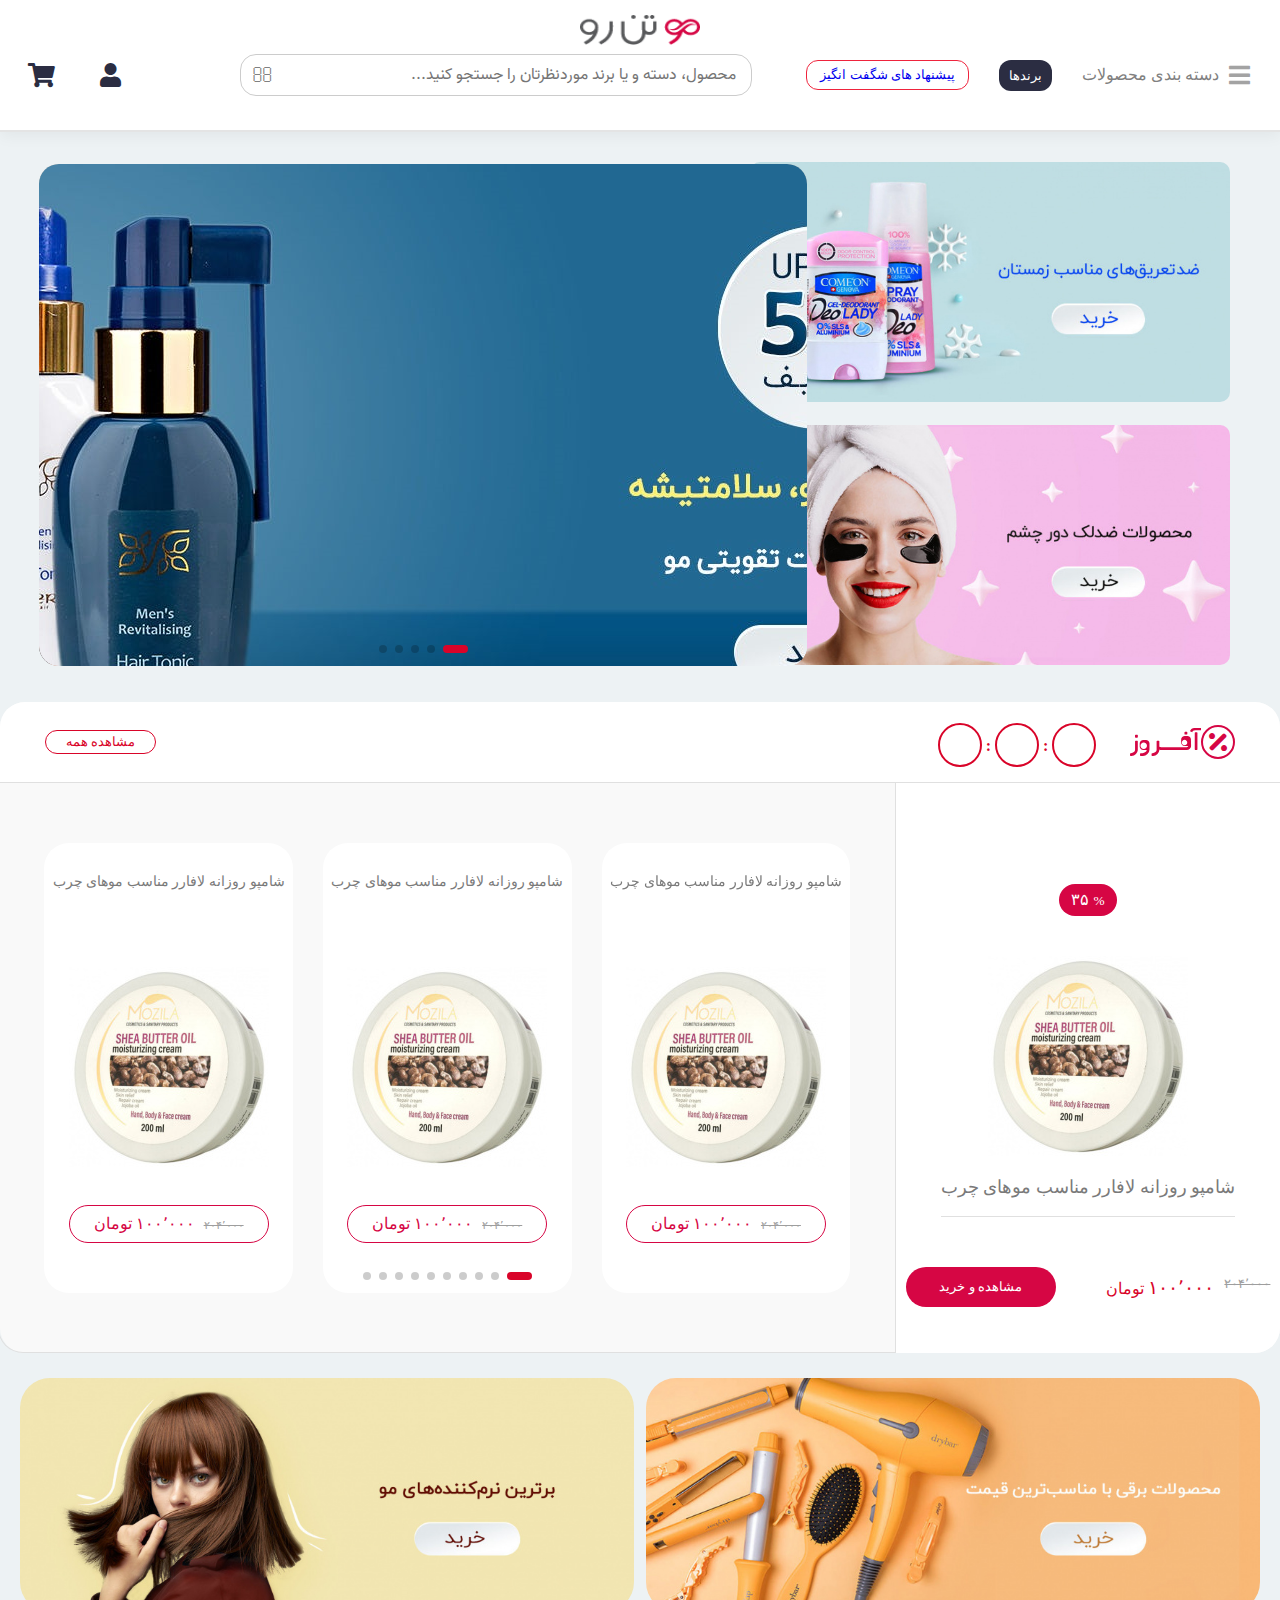
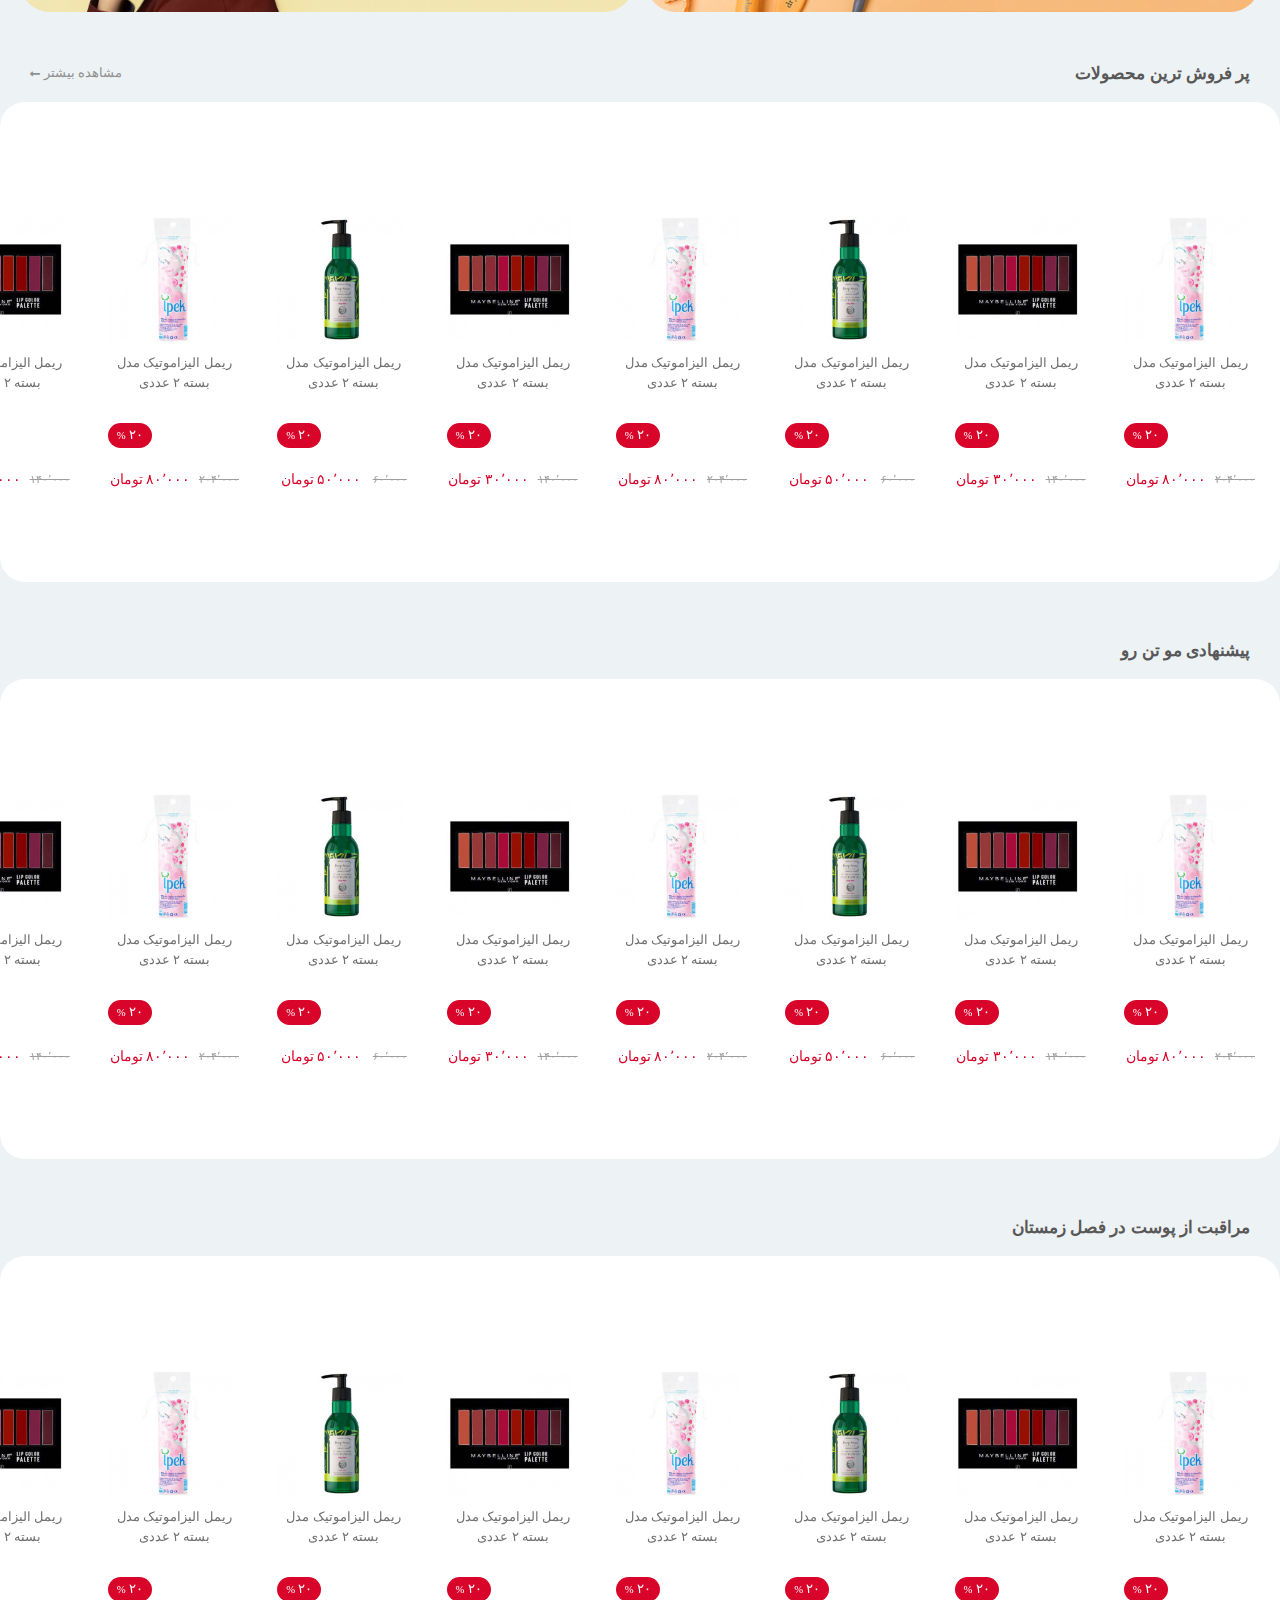
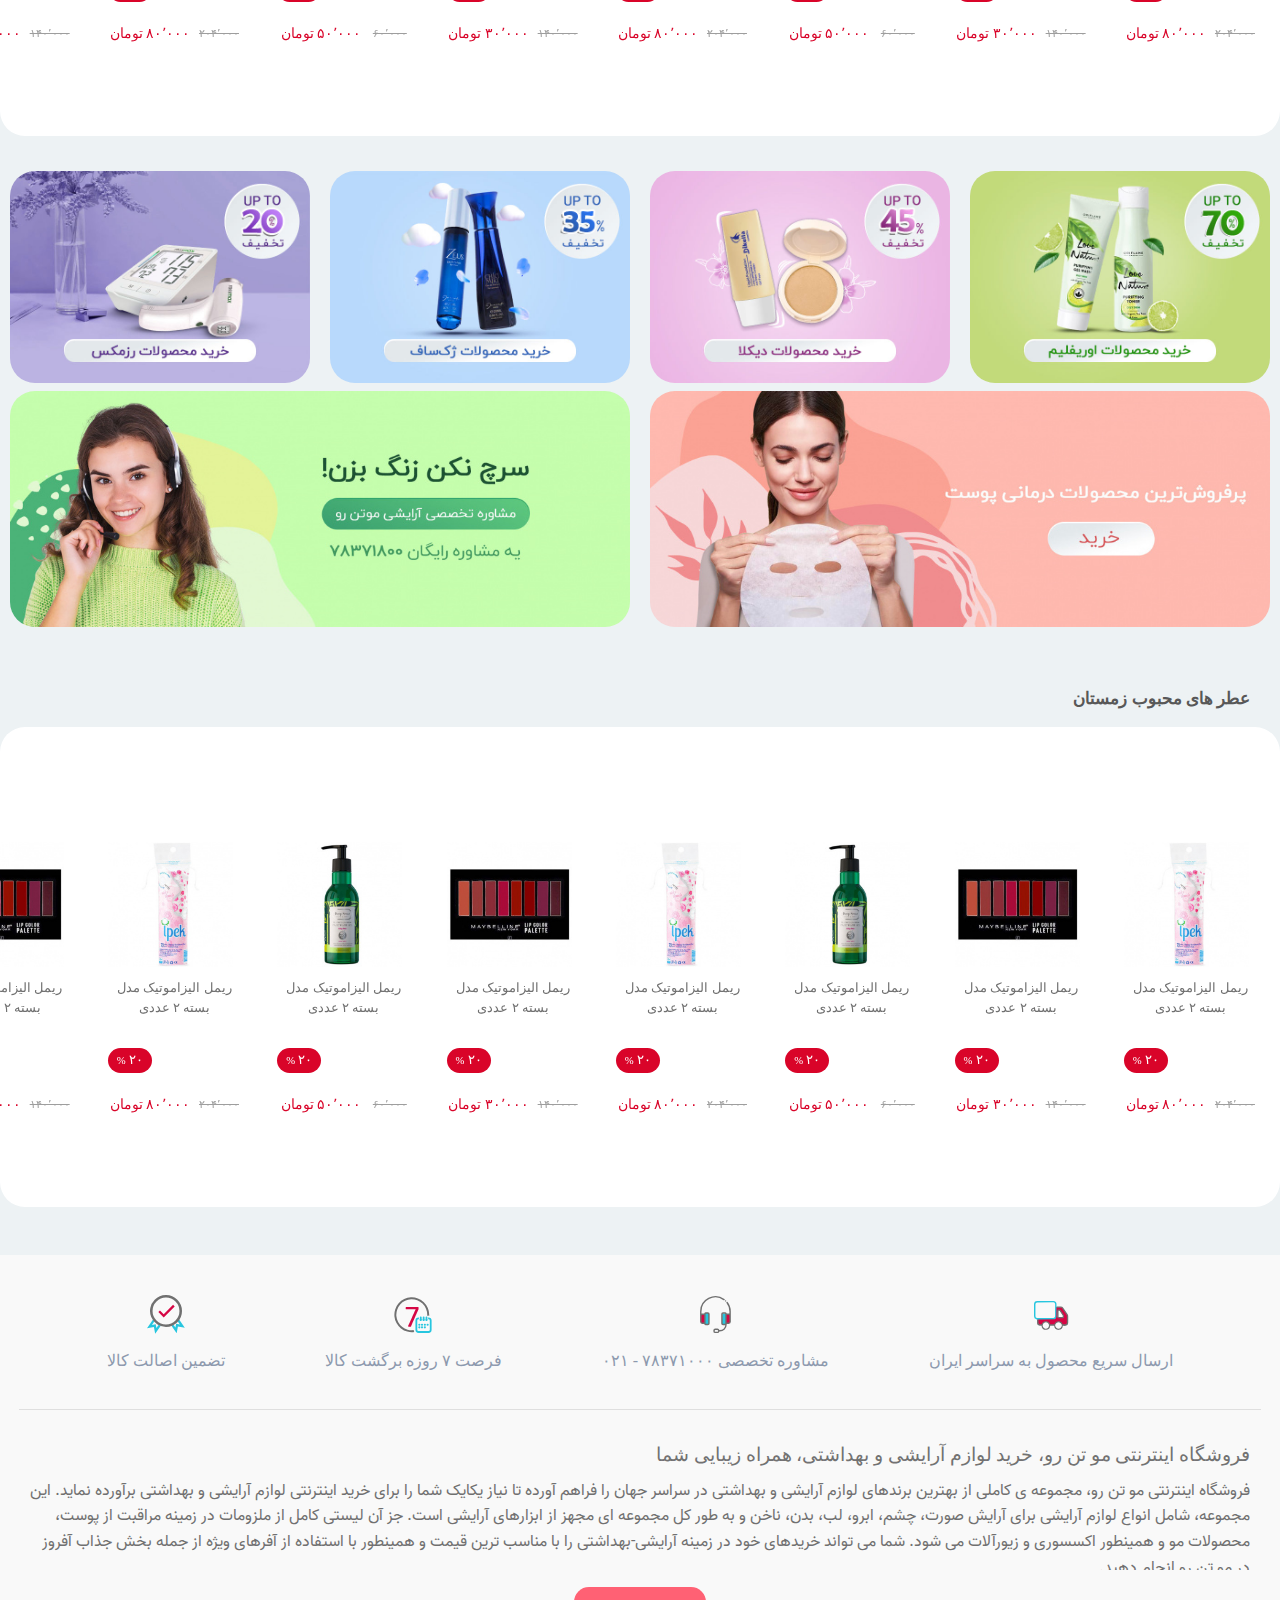
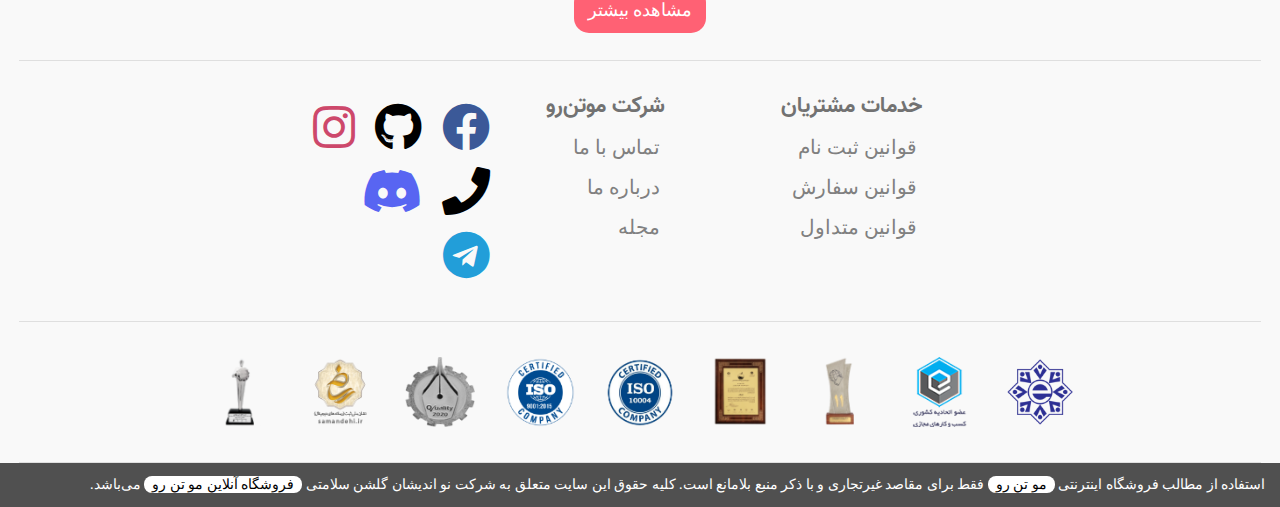
==== commit 2eae3bed: "created footer section" ====
--- a/Index.html
+++ b/Index.html
@@ -2853,7 +2853,104 @@
         </div>
       </div>
     </section>
+    <footer>
+      <div class="footer__colFirst">
+          <div class="footer__feature">
+              <img src="./Images/Features/delivery.svg" alt="delivery">
+              <p class="features__text">ارسال سریع محصول به سراسر ایران</p>
+          </div>
 
+          <div class="footer__feature">
+              <img src="./Images/Features/consulting.svg" alt="consulting">
+              <p class="features__text">مشاوره تخصصی ۷۸۳۷۱۰۰۰ - ۰۲۱</p>
+          </div>
+
+          <div class="footer__feature">
+              <img src="./Images/Features/return.svg" alt="return">
+              <p class="features__text">فرصت ۷ روزه برگشت کالا</p>
+          </div>
+
+          <div class="footer__feature">
+              <img src="./Images/Features/orginal.svg" alt="orginal">
+              <p class="features__text">تضمین اصالت کالا</p>
+          </div>
+      </div>
+
+      <hr>
+
+      <div class="footer__colSecond">
+          <div class="footer__aboutUs">
+              <p class="aboutUs__description__title">فروشگاه اینترنتی مو تن رو، خرید لوازم آرایشی و بهداشتی، همراه زیبایی شما</p>
+              <p class="aboutUs__description">فروشگاه اینترنتی مو تن رو، مجموعه ی کاملی از بهترین برندهای لوازم آرایشی و بهداشتی در سراسر جهان را فراهم آورده تا نیاز یکایک شما را برای خرید اینترنتی لوازم آرایشی و بهداشتی برآورده نماید. این مجموعه، شامل انواع لوازم آرایشی برای آرایش صورت، چشم، ابرو، لب، بدن، ناخن و به طور کل مجموعه ای مجهز از ابزارهای آرایشی است. جز آن لیستی کامل از ملزومات در زمینه مراقبت از پوست، محصولات مو و همینطور اکسسوری و زیورآلات می شود. شما می تواند خریدهای خود در زمینه آرایشی-بهداشتی را با مناسب ترین قیمت و همینطور با استفاده از آفرهای ویژه از جمله بخش جذاب آفروز در مو تن رو انجام دهید.</p>
+          
+              <div class="other_descriptions">
+                  <p class="aboutUs__description__title">برترین فروشگاه اینترنتی لوازم آرایشی و بهداشتی سال ۹۷ ایران</p>
+                  <p class="aboutUs__description">فروشگاه اینترنتی مو تن رو، با بیش از ربع قرن تجربه در حوزه لوازم آرایشی و بهداشتی، موفق به کسب تندیس «برترین فروشگاه اینترنتی لوازم آرایشی» با رای مردمی و نظر داوران از جشنواره وب موبایل ایران در سال ۹۷ شد. این امر با پایبندی بر سه اصل مهم: تضمین اصل بودن کالا (با تأییدیه وزارت بهداشت)، ۷ روز ضمانت بازگشت کالا و مشاوره تخصصی تحقق یافت. همینطور توانستیم در همایش صنایع سلامت محور در دی ماه ۱۴۰۰ به عنوان برند نمونه در حفظ سلامت مشتریان، مفتخر به دریافت تندیس بلورین شویم.</p>
+                  <p class="aboutUs__description">فروشگاه اینترنتی مو تن رو، جهت رفاه و جلب رضایت مشتریان خود، روش های پرداخت متنوع را پیاده سازی کرده است تا خرید لوازم آرایشی و بهداشتی را در هر زمان و مکانی میسر سازد. از دیگر ویژگی های فروشگاه اینترنتی مو تن رو، می توان به تحویل کالا به صورت رایگان (برای خرید بالای ۲۵۰ هزار تومان) و تحویل ۲۴ ساعته در تهران اشاره نمود.</p>
+                  <p class="aboutUs__description">ما در فروشگاه اینترنتی مو تن رو، برای شما انواع برندهای معتبر داخلی و خارجی از جمله اوریفلیم، ایزادورا، لورال، اسنس، بورژوا، مارال و ... را موجود نموده ایم و شما می توانید محصولات این برندها را بصورت اصل و اورجینال در سایت تهیه نمایید. این بین برخی از محصولات در فروشگاه ما مورد توجه بیشتری از سوی شما قرار گرفته اند؛ از آن جمله می توان به کرم پودر لورال و انواع شامپو بدون سولفات اشاره کرد.</p>
+
+                  <p class="aboutUs__description__title">مشاوره تخصصی آرایشی برای شما</p>
+                  <p class="aboutUs__description">فروشگاه اینترنتی مو تن رو برای پاسخ به سوالات و مشکلات زیبایی شما عزیزان، بستر شبکه اجتماعی (اینستاگرام و توییتر) و مجله اینترنتی مو تن رو را فراهم آورده، تا بتوانید نیازها و مشکلات آرایشی خود را رفع نمایید و با بهترین برندهای لوازم آرایشی و بهداشتی آشنا شوید. همچنین شما می توانید برای رفع مشکلات آرایشی خود با تیم پشتیبانی مو تن رو تماس بگیرید و سوالات خود را از این تیم بپرسید. همینطور در مجله اینترنتی مو تن رو می توانید به صورت رایگان از مقالات تخصصی و آموزشی در حوزه آرایش، زیبایی و سلامت بهره ببرید.</p>
+                  <p class="aboutUs__description">تمامی کالاها و خدمات حسب مورد دارای مجوزهای لازم از مراجع مربوطه هستند و فعالیت های این سایت تابع قوانین و مقررات جمهوری اسلامی ایران است.</p>
+              </div>
+          </div>
+          <div class="show_more">
+              <p class="showMeMore">مشاهده بیشتر</p>
+          </div>
+      </div>
+
+      <hr>
+
+      <div class="footer__colThird">
+          <div class="column column_1">
+              <div class="column_section">
+                  <p class="column_section_tit">خدمات مشتریان</p>
+                  <p class="other_pgs">قوانین ثبت نام</p>
+                  <p class="other_pgs">قوانین سفارش</p>
+                  <p class="other_pgs">قوانین متداول</p>
+              </div>
+
+              <div class="column_section">
+                  <p class="column_section_tit">شرکت مو‌تن‌رو</p>
+                  <p class="other_pgs">تماس با ما</p>
+                  <p class="other_pgs">درباره ما</p>
+                  <p class="other_pgs">مجله</p>
+              </div>
+
+              <div class="social_networks">
+                  <i class="fab social_network_icon fa-facebook" id="facebook-icon"></i>
+                  <i class="fab social_network_icon fa-github" id="github-icon"></i>
+                  <i class="fab social_network_icon fa-instagram" id="instagram-icon"></i>
+                  <i class="fas social_network_icon fa-phone" id="phone-icon"></i>
+                  <i class="fab social_network_icon fa-discord" id="discord-icon"></i>
+                  <i class="fab social_network_icon fa-telegram" id="telegram-icon"></i>
+              </div>
+          </div>
+      </div>
+
+      <hr>
+
+      <div class="footer__colForth">
+          <div class="honors">
+              <img src="./Images/Honors/anjomanlogo.png" class="honor">
+              <img src="./Images/Honors/etehadie.png" class="honor">
+              <img src="./Images/Honors/iwmf.png" class="honor">
+              <img src="./Images/Honors/loh-ehtemam.png" class="honor">
+              <img src="./Images/Honors/pic-10004.png" class="honor">
+              <img src="./Images/Honors/pic-9001.png" class="honor">
+              <img src="./Images/Honors/quality.png" class="honor">
+              <img src="./Images/Honors/samandehi.png" class="honor">
+              <img src="./Images/Honors/tandis.png" class="honor">
+          </div>
+      </div>
+
+      <hr>
+
+      <div class="footer__colFifth">
+          <p class="copyright">استفاده از مطالب فروشگاه اینترنتی <span>مو تن رو</span> فقط برای مقاصد غیرتجاری و با ذکر منبع بلامانع است. کلیه حقوق این سایت متعلق به شرکت نو اندیشان گلشن سلامتی <span>فروشگاه آنلاین مو تن رو</span> می‌باشد.</p>
+      </div>
+  </footer>
+    <script src="./Scripts/footer-about-us.js"></script>
     <script src="./Scripts/swiper-bundle.min.js"></script>
     <script src="./Scripts/slider.js"></script>
     <script src="./Scripts/blackBack.js"></script>
--- a/Styles/basic-styles.css
+++ b/Styles/basic-styles.css
@@ -242,4 +242,169 @@
         color: #fff;
         background-color: #EF233C;
     }
+}
+footer {
+    background-color: #f9f9f9;
+    width: 100%;
+    margin-top: 3rem;
+}
+.footer__colFirst {
+    width: 100%;
+    display: flex;
+    justify-content: center;
+    flex-wrap: wrap;
+    padding: 40px 0;
+    font-family: "Vazir-regular";
+} 
+.footer__feature {
+    display: flex;
+    flex-direction: column;
+    align-items: center;
+    margin: 0 50px;
+    color: #8D99AE;
+}
+.footer__feature img {
+    width: 40px;
+    height: 40px;
+    margin-bottom: 18px;
+}
+footer hr {
+    height: 1px;
+    background: rgb(223, 223, 223);
+    width: 97%;
+    margin: 0 auto;
+}
+
+.footer__colSecond {
+    width: 100%;
+    display: flex;
+    flex-wrap: wrap;
+    padding: 10px 0 30px 0;
+}
+.footer__aboutUs {
+    width: 100%;
+    margin: 0 30px;
+    overflow: hidden;
+    height: 150px;
+    transition: .2s ease;
+}
+.footer__aboutUs.show {
+    height: 570px;
+}
+.aboutUs__description__title {
+    font-size: 19px;
+    color: rgb(114, 114, 114);
+    margin: 25px 0 15px 0;
+}
+.aboutUs__description {
+    color: #707070;
+    font-family: "Vazir-regular";
+    line-height: 1.6;
+    margin-bottom: 20px;
+}
+.show_more {
+    width: 100%;
+    display: flex;
+    justify-content: center;
+    align-items: center;
+    background-color: #f9f9f9;
+    font-size: 18px;
+    font-family: "Vazir-medium";
+    height: 60px;
+}
+.showMeMore {
+    color: #fff;
+    background-color: #ff6174;
+    padding: 14px 14px;
+    border-radius: 15px;
+    user-select: none;
+    cursor: pointer;
+    transition: .3s;
+    margin-top: 20px;
+}
+.showMeMore:hover {
+    background-color: #D90429;
+}
+.column_section {
+    margin: 0 3rem;
+}
+.footer__colThird {
+    display: flex;
+    justify-content: space-evenly;
+    align-items: center;
+    width: 100%;
+    padding: 30px 0;
+    height: 200px;
+}
+.social_networks {
+    width: 13rem;
+
+}
+.social_network_icon {
+    font-size: 3rem;
+    margin: 0.5rem;
+}
+#facebook-icon {
+    color: #3b5998;
+}
+#instagram-icon {
+    color: #cd486b;
+}
+#discord-icon {
+    color: #5865F2;
+}
+#telegram-icon {
+    color: #229ED9;
+}
+.column_1 {
+    display: flex;
+    justify-content: space-evenly;
+}
+.column_section_tit {
+    margin-bottom: 10px;
+    color: rgb(114, 114, 114);
+    font-size: 22px;
+    border-radius: 30px 3px 3px 3px;
+    font-family: "Vazir-bold";
+    font-weight: bolder;
+}
+.column_section {
+    display: flex;
+    flex-direction: column;
+    padding: 0 20px 0 0;
+}
+.other_pgs {
+    font-size: 20px;
+    padding: 5px 5px;
+    margin: 5px 0;
+    cursor: pointer;
+    color: gray;
+}
+.other_pgs:hover {
+    color: #000;
+}
+.honors {
+    display: flex;
+    justify-content: center;
+    padding: 20px 0;
+}
+.honor {
+    width: 70px;
+    height: 70px;
+    margin: 15px;
+}
+
+.footer__colFifth {
+    background-color: rgb(80, 80, 80);
+    padding: 15px;
+    font-size: 14px;
+    display: flex;
+    align-items: center;
+    color: #fff;
+}
+.copyright span {
+    background-color: #fff;
+    padding: 1px 8px;
+    color: black;
+    border-radius: 8px;
 }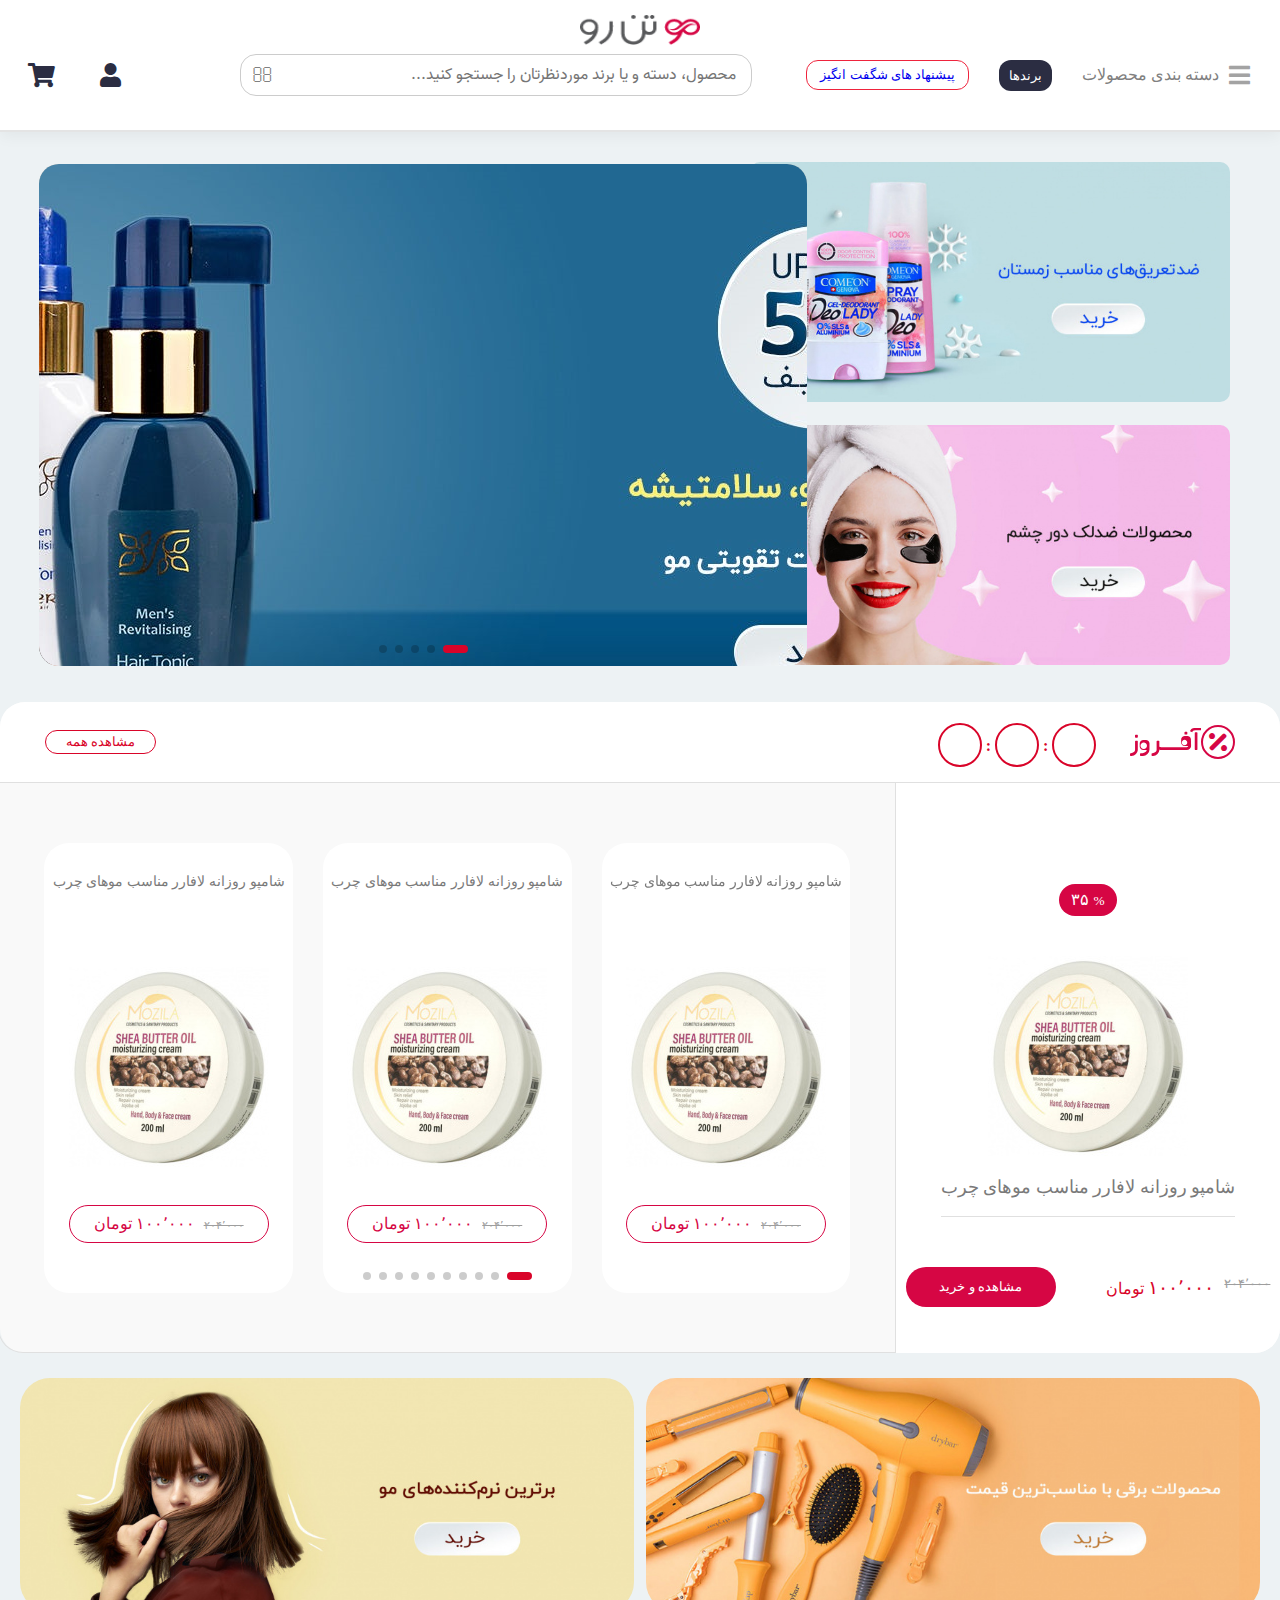
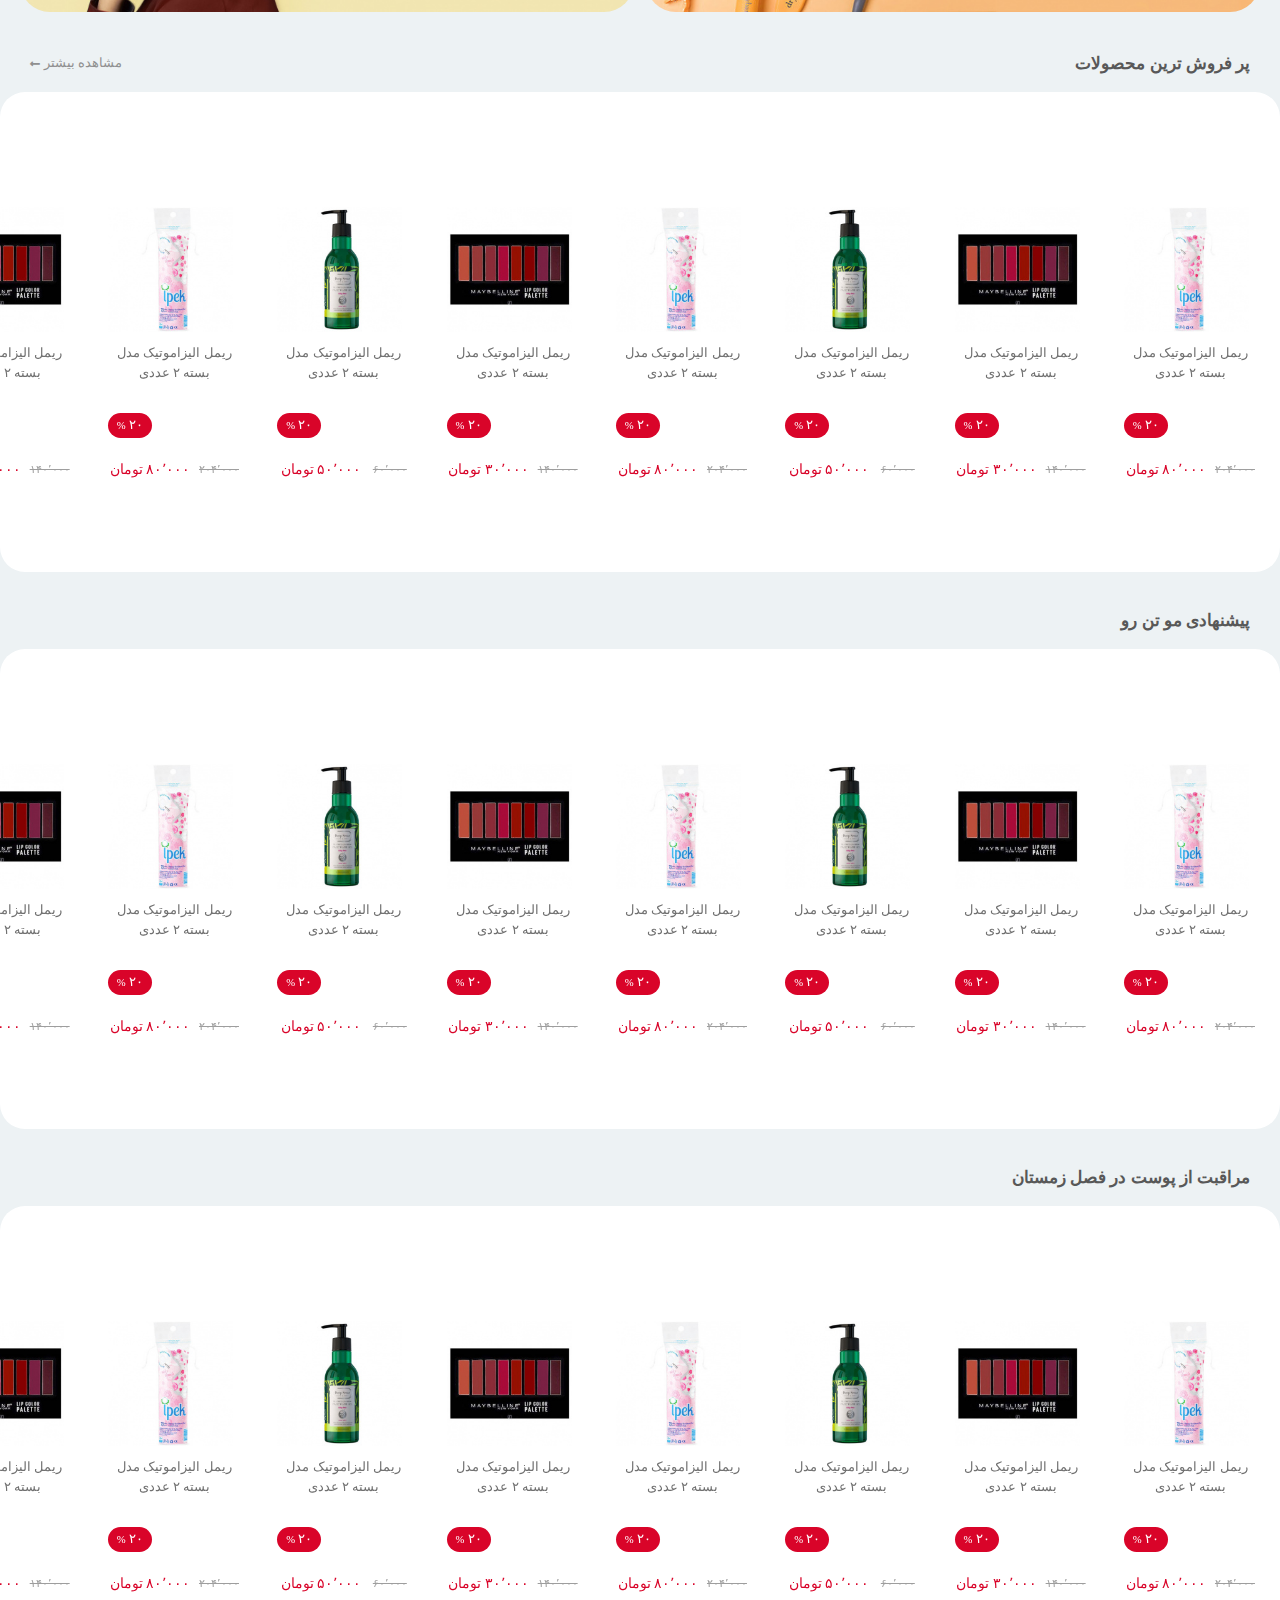
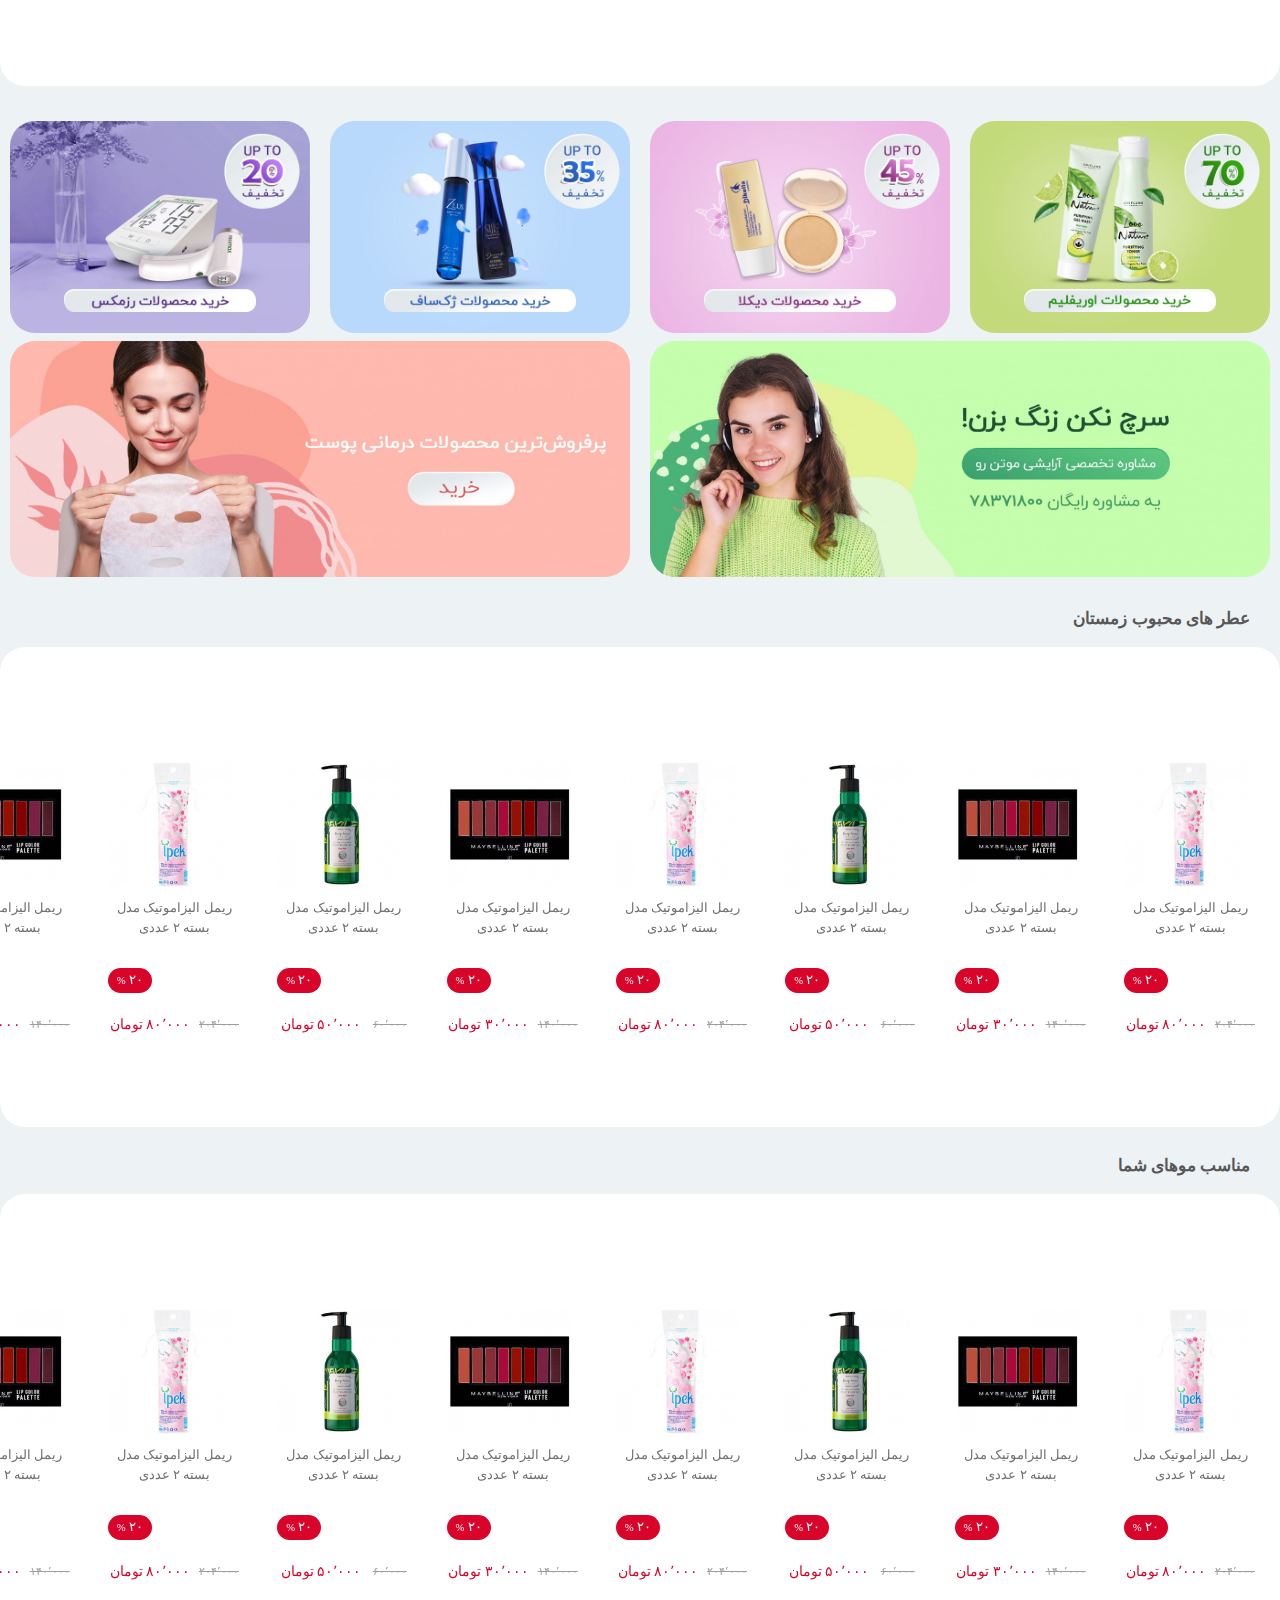
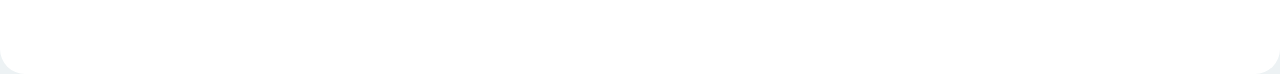
==== commit 23a4052c: "add section suitable for hair" ====
--- a/Index.html
+++ b/Index.html
@@ -1684,7 +1684,9 @@
       <div class="winter-skin-care-content">
         <div class="swiper swiper-winter-skin-care">
           <div class="swiper-wrapper">
-            <div class="swiper-slide swiper-slide-winter-skin-care swiper-first">
+            <div
+              class="swiper-slide swiper-slide-winter-skin-care swiper-first"
+            >
               <a href="#" class="card-link">
                 <div class="card">
                   <img class="img" src="./Images/Thumbs/best-sell1.jpeg" />
@@ -2261,14 +2263,34 @@
 
     <section class="offer-banners">
       <div class="offer-banner">
-        <a href="#" class="offer-banner-card"><img class="offer-banner-img" src="./Images/Thumbs/sectionbottem1.jpeg"></a>
-        <a href="#" class="offer-banner-card"><img class="offer-banner-img" src="./Images/Thumbs/sectionbottem2.jpeg"></a>
-        <a href="#" class="offer-banner-card"><img class="offer-banner-img" src="./Images/Thumbs/sectionbottem3.jpeg"></a>
-        <a href="#" class="offer-banner-card"><img class="offer-banner-img" src="./Images/Thumbs/sectionbottem4.jpeg"></a>
+        <a href="#" class="offer-banner-card"
+          ><img
+            class="offer-banner-img"
+            src="./Images/Thumbs/sectionbottem1.jpeg"
+        /></a>
+        <a href="#" class="offer-banner-card"
+          ><img
+            class="offer-banner-img"
+            src="./Images/Thumbs/sectionbottem2.jpeg"
+        /></a>
+        <a href="#" class="offer-banner-card"
+          ><img
+            class="offer-banner-img"
+            src="./Images/Thumbs/sectionbottem3.jpeg"
+        /></a>
+        <a href="#" class="offer-banner-card"
+          ><img
+            class="offer-banner-img"
+            src="./Images/Thumbs/sectionbottem4.jpeg"
+        /></a>
       </div>
       <div class="banners-2">
-        <a href="#" class="banner-2-link"><img src="./Images/Thumbs/banner3.jpeg" class="offer-banner-img"></a>
-        <a href="#" class="banner-2-link"><img src="./Images/Thumbs/banner4.jpeg" class="offer-banner-img"></a>
+        <a href="#" class="banner-2-link"
+          ><img src="./Images/Thumbs/banner4.jpeg" class="offer-banner-img"
+        /></a>
+        <a href="#" class="banner-2-link"
+          ><img src="./Images/Thumbs/banner3.jpeg" class="offer-banner-img"
+        /></a>
       </div>
     </section>
 
@@ -2853,104 +2875,589 @@
         </div>
       </div>
     </section>
-    <footer>
-      <div class="footer__colFirst">
-          <div class="footer__feature">
-              <img src="./Images/Features/delivery.svg" alt="delivery">
-              <p class="features__text">ارسال سریع محصول به سراسر ایران</p>
+
+    <section class="suitable-for-hair">
+      <div class="suitable-for-hair-header">
+        <p class="suitable-for-hair-title">مناسب موهای شما</p>
+      </div>
+      <div class="suitable-for-hair-content">
+        <div class="swiper swiper-suitable-for-hair">
+          <div class="swiper-wrapper">
+            <div class="swiper-slide suitable-for-hair-slide swiper-first">
+              <a href="#" class="card-link">
+                <div class="card">
+                  <img class="img" src="./Images/Thumbs/best-sell1.jpeg" />
+                  <i class="fas fa-percentage fa-percentage-1"></i>
+                  <p class="title">ریمل الیزاموتیک مدل بسته ۲ عددی</p>
+                  <div class="discount-main">
+                    <div class="discount">
+                      ۲۰
+                      <small>%</small>
+                    </div>
+                  </div>
+                  <div class="price">
+                    <p class="real-price">۲۰۴٬۰۰۰</p>
+                    <p class="discount-price">۸۰٬۰۰۰ تومان</p>
+                  </div>
+                </div>
+              </a>
+            </div>
+            <div class="swiper-slide suitable-for-hair-slide">
+              <a href="#" class="card-link">
+                <div class="card">
+                  <img class="img" src="./Images/Thumbs/best-sell2.jpeg" />
+                  <i class="fas fa-percentage fa-percentage-1"></i>
+                  <p class="title">ریمل الیزاموتیک مدل بسته ۲ عددی</p>
+                  <div class="discount-main">
+                    <div class="discount">
+                      ۲۰
+                      <small>%</small>
+                    </div>
+                  </div>
+                  <div class="price">
+                    <p class="real-price">۱۴۰٬۰۰۰</p>
+                    <p class="discount-price">۳۰٬۰۰۰ تومان</p>
+                  </div>
+                </div>
+              </a>
+            </div>
+            <div class="swiper-slide suitable-for-hair-slide">
+              <a href="#" class="card-link">
+                <div class="card">
+                  <img class="img" src="./Images/Thumbs/best-sell3.jpeg" />
+                  <i class="fas fa-percentage fa-percentage-1"></i>
+                  <p class="title">ریمل الیزاموتیک مدل بسته ۲ عددی</p>
+                  <div class="discount-main">
+                    <div class="discount">
+                      ۲۰
+                      <small>%</small>
+                    </div>
+                  </div>
+                  <div class="price">
+                    <p class="real-price">۶۰٬۰۰۰</p>
+                    <p class="discount-price">۵۰٬۰۰۰ تومان</p>
+                  </div>
+                </div>
+              </a>
+            </div>
+            <div class="swiper-slide suitable-for-hair-slide">
+              <a href="#" class="card-link">
+                <div class="card">
+                  <img class="img" src="./Images/Thumbs/best-sell1.jpeg" />
+                  <i class="fas fa-percentage fa-percentage-1"></i>
+                  <p class="title">ریمل الیزاموتیک مدل بسته ۲ عددی</p>
+                  <div class="discount-main">
+                    <div class="discount">
+                      ۲۰
+                      <small>%</small>
+                    </div>
+                  </div>
+                  <div class="price">
+                    <p class="real-price">۲۰۴٬۰۰۰</p>
+                    <p class="discount-price">۸۰٬۰۰۰ تومان</p>
+                  </div>
+                </div>
+              </a>
+            </div>
+            <div class="swiper-slide suitable-for-hair-slide">
+              <a href="#" class="card-link">
+                <div class="card">
+                  <img class="img" src="./Images/Thumbs/best-sell2.jpeg" />
+                  <i class="fas fa-percentage fa-percentage-1"></i>
+                  <p class="title">ریمل الیزاموتیک مدل بسته ۲ عددی</p>
+                  <div class="discount-main">
+                    <div class="discount">
+                      ۲۰
+                      <small>%</small>
+                    </div>
+                  </div>
+                  <div class="price">
+                    <p class="real-price">۱۴۰٬۰۰۰</p>
+                    <p class="discount-price">۳۰٬۰۰۰ تومان</p>
+                  </div>
+                </div>
+              </a>
+            </div>
+            <div class="swiper-slide suitable-for-hair-slide">
+              <a href="#" class="card-link">
+                <div class="card">
+                  <img class="img" src="./Images/Thumbs/best-sell3.jpeg" />
+                  <i class="fas fa-percentage fa-percentage-1"></i>
+                  <p class="title">ریمل الیزاموتیک مدل بسته ۲ عددی</p>
+                  <div class="discount-main">
+                    <div class="discount">
+                      ۲۰
+                      <small>%</small>
+                    </div>
+                  </div>
+                  <div class="price">
+                    <p class="real-price">۶۰٬۰۰۰</p>
+                    <p class="discount-price">۵۰٬۰۰۰ تومان</p>
+                  </div>
+                </div>
+              </a>
+            </div>
+            <div class="swiper-slide suitable-for-hair-slide">
+              <a href="#" class="card-link">
+                <div class="card">
+                  <img class="img" src="./Images/Thumbs/best-sell1.jpeg" />
+                  <i class="fas fa-percentage fa-percentage-1"></i>
+                  <p class="title">ریمل الیزاموتیک مدل بسته ۲ عددی</p>
+                  <div class="discount-main">
+                    <div class="discount">
+                      ۲۰
+                      <small>%</small>
+                    </div>
+                  </div>
+                  <div class="price">
+                    <p class="real-price">۲۰۴٬۰۰۰</p>
+                    <p class="discount-price">۸۰٬۰۰۰ تومان</p>
+                  </div>
+                </div>
+              </a>
+            </div>
+            <div class="swiper-slide suitable-for-hair-slide">
+              <a href="#" class="card-link">
+                <div class="card">
+                  <img class="img" src="./Images/Thumbs/best-sell2.jpeg" />
+                  <i class="fas fa-percentage fa-percentage-1"></i>
+                  <p class="title">ریمل الیزاموتیک مدل بسته ۲ عددی</p>
+                  <div class="discount-main">
+                    <div class="discount">
+                      ۲۰
+                      <small>%</small>
+                    </div>
+                  </div>
+                  <div class="price">
+                    <p class="real-price">۱۴۰٬۰۰۰</p>
+                    <p class="discount-price">۳۰٬۰۰۰ تومان</p>
+                  </div>
+                </div>
+              </a>
+            </div>
+            <div class="swiper-slide suitable-for-hair-slide">
+              <a href="#" class="card-link">
+                <div class="card">
+                  <img class="img" src="./Images/Thumbs/best-sell3.jpeg" />
+                  <i class="fas fa-percentage fa-percentage-1"></i>
+                  <p class="title">ریمل الیزاموتیک مدل بسته ۲ عددی</p>
+                  <div class="discount-main">
+                    <div class="discount">
+                      ۲۰
+                      <small>%</small>
+                    </div>
+                  </div>
+                  <div class="price">
+                    <p class="real-price">۶۰٬۰۰۰</p>
+                    <p class="discount-price">۵۰٬۰۰۰ تومان</p>
+                  </div>
+                </div>
+              </a>
+            </div>
+            <div class="swiper-slide suitable-for-hair-slide">
+              <a href="#" class="card-link">
+                <div class="card">
+                  <img class="img" src="./Images/Thumbs/best-sell1.jpeg" />
+                  <i class="fas fa-percentage fa-percentage-1"></i>
+                  <p class="title">ریمل الیزاموتیک مدل بسته ۲ عددی</p>
+                  <div class="discount-main">
+                    <div class="discount">
+                      ۲۰
+                      <small>%</small>
+                    </div>
+                  </div>
+                  <div class="price">
+                    <p class="real-price">۲۰۴٬۰۰۰</p>
+                    <p class="discount-price">۸۰٬۰۰۰ تومان</p>
+                  </div>
+                </div>
+              </a>
+            </div>
+            <div class="swiper-slide suitable-for-hair-slide">
+              <a href="#" class="card-link">
+                <div class="card">
+                  <img class="img" src="./Images/Thumbs/best-sell2.jpeg" />
+                  <i class="fas fa-percentage fa-percentage-1"></i>
+                  <p class="title">ریمل الیزاموتیک مدل بسته ۲ عددی</p>
+                  <div class="discount-main">
+                    <div class="discount">
+                      ۲۰
+                      <small>%</small>
+                    </div>
+                  </div>
+                  <div class="price">
+                    <p class="real-price">۱۴۰٬۰۰۰</p>
+                    <p class="discount-price">۳۰٬۰۰۰ تومان</p>
+                  </div>
+                </div>
+              </a>
+            </div>
+            <div class="swiper-slide suitable-for-hair-slide">
+              <a href="#" class="card-link">
+                <div class="card">
+                  <img class="img" src="./Images/Thumbs/best-sell3.jpeg" />
+                  <i class="fas fa-percentage fa-percentage-1"></i>
+                  <p class="title">ریمل الیزاموتیک مدل بسته ۲ عددی</p>
+                  <div class="discount-main">
+                    <div class="discount">
+                      ۲۰
+                      <small>%</small>
+                    </div>
+                  </div>
+                  <div class="price">
+                    <p class="real-price">۶۰٬۰۰۰</p>
+                    <p class="discount-price">۵۰٬۰۰۰ تومان</p>
+                  </div>
+                </div>
+              </a>
+            </div>
+            <div class="swiper-slide suitable-for-hair-slide">
+              <a href="#" class="card-link">
+                <div class="card">
+                  <img class="img" src="./Images/Thumbs/best-sell1.jpeg" />
+                  <i class="fas fa-percentage fa-percentage-1"></i>
+                  <p class="title">ریمل الیزاموتیک مدل بسته ۲ عددی</p>
+                  <div class="discount-main">
+                    <div class="discount">
+                      ۲۰
+                      <small>%</small>
+                    </div>
+                  </div>
+                  <div class="price">
+                    <p class="real-price">۲۰۴٬۰۰۰</p>
+                    <p class="discount-price">۸۰٬۰۰۰ تومان</p>
+                  </div>
+                </div>
+              </a>
+            </div>
+            <div class="swiper-slide suitable-for-hair-slide">
+              <a href="#" class="card-link">
+                <div class="card">
+                  <img class="img" src="./Images/Thumbs/best-sell2.jpeg" />
+                  <i class="fas fa-percentage fa-percentage-1"></i>
+                  <p class="title">ریمل الیزاموتیک مدل بسته ۲ عددی</p>
+                  <div class="discount-main">
+                    <div class="discount">
+                      ۲۰
+                      <small>%</small>
+                    </div>
+                  </div>
+                  <div class="price">
+                    <p class="real-price">۱۴۰٬۰۰۰</p>
+                    <p class="discount-price">۳۰٬۰۰۰ تومان</p>
+                  </div>
+                </div>
+              </a>
+            </div>
+            <div class="swiper-slide suitable-for-hair-slide">
+              <a href="#" class="card-link">
+                <div class="card">
+                  <img class="img" src="./Images/Thumbs/best-sell3.jpeg" />
+                  <i class="fas fa-percentage fa-percentage-1"></i>
+                  <p class="title">ریمل الیزاموتیک مدل بسته ۲ عددی</p>
+                  <div class="discount-main">
+                    <div class="discount">
+                      ۲۰
+                      <small>%</small>
+                    </div>
+                  </div>
+                  <div class="price">
+                    <p class="real-price">۶۰٬۰۰۰</p>
+                    <p class="discount-price">۵۰٬۰۰۰ تومان</p>
+                  </div>
+                </div>
+              </a>
+            </div>
+            <div class="swiper-slide suitable-for-hair-slide">
+              <a href="#" class="card-link">
+                <div class="card">
+                  <img class="img" src="./Images/Thumbs/best-sell1.jpeg" />
+                  <i class="fas fa-percentage fa-percentage-1"></i>
+                  <p class="title">ریمل الیزاموتیک مدل بسته ۲ عددی</p>
+                  <div class="discount-main">
+                    <div class="discount">
+                      ۲۰
+                      <small>%</small>
+                    </div>
+                  </div>
+                  <div class="price">
+                    <p class="real-price">۲۰۴٬۰۰۰</p>
+                    <p class="discount-price">۸۰٬۰۰۰ تومان</p>
+                  </div>
+                </div>
+              </a>
+            </div>
+            <div class="swiper-slide suitable-for-hair-slide">
+              <a href="#" class="card-link">
+                <div class="card">
+                  <img class="img" src="./Images/Thumbs/best-sell2.jpeg" />
+                  <i class="fas fa-percentage fa-percentage-1"></i>
+                  <p class="title">ریمل الیزاموتیک مدل بسته ۲ عددی</p>
+                  <div class="discount-main">
+                    <div class="discount">
+                      ۲۰
+                      <small>%</small>
+                    </div>
+                  </div>
+                  <div class="price">
+                    <p class="real-price">۱۴۰٬۰۰۰</p>
+                    <p class="discount-price">۳۰٬۰۰۰ تومان</p>
+                  </div>
+                </div>
+              </a>
+            </div>
+            <div class="swiper-slide suitable-for-hair-slide">
+              <a href="#" class="card-link">
+                <div class="card">
+                  <img class="img" src="./Images/Thumbs/best-sell3.jpeg" />
+                  <i class="fas fa-percentage fa-percentage-1"></i>
+                  <p class="title">ریمل الیزاموتیک مدل بسته ۲ عددی</p>
+                  <div class="discount-main">
+                    <div class="discount">
+                      ۲۰
+                      <small>%</small>
+                    </div>
+                  </div>
+                  <div class="price">
+                    <p class="real-price">۶۰٬۰۰۰</p>
+                    <p class="discount-price">۵۰٬۰۰۰ تومان</p>
+                  </div>
+                </div>
+              </a>
+            </div>
+            <div class="swiper-slide suitable-for-hair-slide">
+              <a href="#" class="card-link">
+                <div class="card">
+                  <img class="img" src="./Images/Thumbs/best-sell1.jpeg" />
+                  <i class="fas fa-percentage fa-percentage-1"></i>
+                  <p class="title">ریمل الیزاموتیک مدل بسته ۲ عددی</p>
+                  <div class="discount-main">
+                    <div class="discount">
+                      ۲۰
+                      <small>%</small>
+                    </div>
+                  </div>
+                  <div class="price">
+                    <p class="real-price">۲۰۴٬۰۰۰</p>
+                    <p class="discount-price">۸۰٬۰۰۰ تومان</p>
+                  </div>
+                </div>
+              </a>
+            </div>
+            <div class="swiper-slide suitable-for-hair-slide">
+              <a href="#" class="card-link">
+                <div class="card">
+                  <img class="img" src="./Images/Thumbs/best-sell2.jpeg" />
+                  <i class="fas fa-percentage fa-percentage-1"></i>
+                  <p class="title">ریمل الیزاموتیک مدل بسته ۲ عددی</p>
+                  <div class="discount-main">
+                    <div class="discount">
+                      ۲۰
+                      <small>%</small>
+                    </div>
+                  </div>
+                  <div class="price">
+                    <p class="real-price">۱۴۰٬۰۰۰</p>
+                    <p class="discount-price">۳۰٬۰۰۰ تومان</p>
+                  </div>
+                </div>
+              </a>
+            </div>
+            <div class="swiper-slide suitable-for-hair-slide">
+              <a href="#" class="card-link">
+                <div class="card">
+                  <img class="img" src="./Images/Thumbs/best-sell3.jpeg" />
+                  <i class="fas fa-percentage fa-percentage-1"></i>
+                  <p class="title">ریمل الیزاموتیک مدل بسته ۲ عددی</p>
+                  <div class="discount-main">
+                    <div class="discount">
+                      ۲۰
+                      <small>%</small>
+                    </div>
+                  </div>
+                  <div class="price">
+                    <p class="real-price">۶۰٬۰۰۰</p>
+                    <p class="discount-price">۵۰٬۰۰۰ تومان</p>
+                  </div>
+                </div>
+              </a>
+            </div>
+            <div class="swiper-slide suitable-for-hair-slide">
+              <a href="#" class="card-link">
+                <div class="card">
+                  <img class="img" src="./Images/Thumbs/best-sell1.jpeg" />
+                  <i class="fas fa-percentage fa-percentage-1"></i>
+                  <p class="title">ریمل الیزاموتیک مدل بسته ۲ عددی</p>
+                  <div class="discount-main">
+                    <div class="discount">
+                      ۲۰
+                      <small>%</small>
+                    </div>
+                  </div>
+                  <div class="price">
+                    <p class="real-price">۲۰۴٬۰۰۰</p>
+                    <p class="discount-price">۸۰٬۰۰۰ تومان</p>
+                  </div>
+                </div>
+              </a>
+            </div>
+            <div class="swiper-slide suitable-for-hair-slide">
+              <a href="#" class="card-link">
+                <div class="card">
+                  <img class="img" src="./Images/Thumbs/best-sell2.jpeg" />
+                  <i class="fas fa-percentage fa-percentage-1"></i>
+                  <p class="title">ریمل الیزاموتیک مدل بسته ۲ عددی</p>
+                  <div class="discount-main">
+                    <div class="discount">
+                      ۲۰
+                      <small>%</small>
+                    </div>
+                  </div>
+                  <div class="price">
+                    <p class="real-price">۱۴۰٬۰۰۰</p>
+                    <p class="discount-price">۳۰٬۰۰۰ تومان</p>
+                  </div>
+                </div>
+              </a>
+            </div>
+            <div class="swiper-slide suitable-for-hair-slide">
+              <a href="#" class="card-link">
+                <div class="card">
+                  <img class="img" src="./Images/Thumbs/best-sell3.jpeg" />
+                  <i class="fas fa-percentage fa-percentage-1"></i>
+                  <p class="title">ریمل الیزاموتیک مدل بسته ۲ عددی</p>
+                  <div class="discount-main">
+                    <div class="discount">
+                      ۲۰
+                      <small>%</small>
+                    </div>
+                  </div>
+                  <div class="price">
+                    <p class="real-price">۶۰٬۰۰۰</p>
+                    <p class="discount-price">۵۰٬۰۰۰ تومان</p>
+                  </div>
+                </div>
+              </a>
+            </div>
+            <div class="swiper-slide suitable-for-hair-slide">
+              <a href="#" class="card-link">
+                <div class="card">
+                  <img class="img" src="./Images/Thumbs/best-sell1.jpeg" />
+                  <i class="fas fa-percentage fa-percentage-1"></i>
+                  <p class="title">ریمل الیزاموتیک مدل بسته ۲ عددی</p>
+                  <div class="discount-main">
+                    <div class="discount">
+                      ۲۰
+                      <small>%</small>
+                    </div>
+                  </div>
+                  <div class="price">
+                    <p class="real-price">۲۰۴٬۰۰۰</p>
+                    <p class="discount-price">۸۰٬۰۰۰ تومان</p>
+                  </div>
+                </div>
+              </a>
+            </div>
+            <div class="swiper-slide suitable-for-hair-slide">
+              <a href="#" class="card-link">
+                <div class="card">
+                  <img class="img" src="./Images/Thumbs/best-sell2.jpeg" />
+                  <i class="fas fa-percentage fa-percentage-1"></i>
+                  <p class="title">ریمل الیزاموتیک مدل بسته ۲ عددی</p>
+                  <div class="discount-main">
+                    <div class="discount">
+                      ۲۰
+                      <small>%</small>
+                    </div>
+                  </div>
+                  <div class="price">
+                    <p class="real-price">۱۴۰٬۰۰۰</p>
+                    <p class="discount-price">۳۰٬۰۰۰ تومان</p>
+                  </div>
+                </div>
+              </a>
+            </div>
+            <div class="swiper-slide suitable-for-hair-slide">
+              <a href="#" class="card-link">
+                <div class="card">
+                  <img class="img" src="./Images/Thumbs/best-sell3.jpeg" />
+                  <i class="fas fa-percentage fa-percentage-1"></i>
+                  <p class="title">ریمل الیزاموتیک مدل بسته ۲ عددی</p>
+                  <div class="discount-main">
+                    <div class="discount">
+                      ۲۰
+                      <small>%</small>
+                    </div>
+                  </div>
+                  <div class="price">
+                    <p class="real-price">۶۰٬۰۰۰</p>
+                    <p class="discount-price">۵۰٬۰۰۰ تومان</p>
+                  </div>
+                </div>
+              </a>
+            </div>
+            <div class="swiper-slide suitable-for-hair-slide">
+              <a href="#" class="card-link">
+                <div class="card">
+                  <img class="img" src="./Images/Thumbs/best-sell1.jpeg" />
+                  <i class="fas fa-percentage fa-percentage-1"></i>
+                  <p class="title">ریمل الیزاموتیک مدل بسته ۲ عددی</p>
+                  <div class="discount-main">
+                    <div class="discount">
+                      ۲۰
+                      <small>%</small>
+                    </div>
+                  </div>
+                  <div class="price">
+                    <p class="real-price">۲۰۴٬۰۰۰</p>
+                    <p class="discount-price">۸۰٬۰۰۰ تومان</p>
+                  </div>
+                </div>
+              </a>
+            </div>
+            <div class="swiper-slide suitable-for-hair-slide">
+              <a href="#" class="card-link">
+                <div class="card">
+                  <img class="img" src="./Images/Thumbs/best-sell2.jpeg" />
+                  <i class="fas fa-percentage fa-percentage-1"></i>
+                  <p class="title">ریمل الیزاموتیک مدل بسته ۲ عددی</p>
+                  <div class="discount-main">
+                    <div class="discount">
+                      ۲۰
+                      <small>%</small>
+                    </div>
+                  </div>
+                  <div class="price">
+                    <p class="real-price">۱۴۰٬۰۰۰</p>
+                    <p class="discount-price">۳۰٬۰۰۰ تومان</p>
+                  </div>
+                </div>
+              </a>
+            </div>
+            <div class="swiper-slide suitable-for-hair-slide">
+              <a href="#" class="card-link">
+                <div class="card">
+                  <img class="img" src="./Images/Thumbs/best-sell3.jpeg" />
+                  <i class="fas fa-percentage fa-percentage-1"></i>
+                  <p class="title">ریمل الیزاموتیک مدل بسته ۲ عددی</p>
+                  <div class="discount-main">
+                    <div class="discount">
+                      ۲۰
+                      <small>%</small>
+                    </div>
+                  </div>
+                  <div class="price">
+                    <p class="real-price">۶۰٬۰۰۰</p>
+                    <p class="discount-price">۵۰٬۰۰۰ تومان</p>
+                  </div>
+                </div>
+              </a>
+            </div>
           </div>
+        </div>
+      </div>
+    </section>
 
-          <div class="footer__feature">
-              <img src="./Images/Features/consulting.svg" alt="consulting">
-              <p class="features__text">مشاوره تخصصی ۷۸۳۷۱۰۰۰ - ۰۲۱</p>
-          </div>
-
-          <div class="footer__feature">
-              <img src="./Images/Features/return.svg" alt="return">
-              <p class="features__text">فرصت ۷ روزه برگشت کالا</p>
-          </div>
-
-          <div class="footer__feature">
-              <img src="./Images/Features/orginal.svg" alt="orginal">
-              <p class="features__text">تضمین اصالت کالا</p>
-          </div>
-      </div>
-
-      <hr>
-
-      <div class="footer__colSecond">
-          <div class="footer__aboutUs">
-              <p class="aboutUs__description__title">فروشگاه اینترنتی مو تن رو، خرید لوازم آرایشی و بهداشتی، همراه زیبایی شما</p>
-              <p class="aboutUs__description">فروشگاه اینترنتی مو تن رو، مجموعه ی کاملی از بهترین برندهای لوازم آرایشی و بهداشتی در سراسر جهان را فراهم آورده تا نیاز یکایک شما را برای خرید اینترنتی لوازم آرایشی و بهداشتی برآورده نماید. این مجموعه، شامل انواع لوازم آرایشی برای آرایش صورت، چشم، ابرو، لب، بدن، ناخن و به طور کل مجموعه ای مجهز از ابزارهای آرایشی است. جز آن لیستی کامل از ملزومات در زمینه مراقبت از پوست، محصولات مو و همینطور اکسسوری و زیورآلات می شود. شما می تواند خریدهای خود در زمینه آرایشی-بهداشتی را با مناسب ترین قیمت و همینطور با استفاده از آفرهای ویژه از جمله بخش جذاب آفروز در مو تن رو انجام دهید.</p>
-          
-              <div class="other_descriptions">
-                  <p class="aboutUs__description__title">برترین فروشگاه اینترنتی لوازم آرایشی و بهداشتی سال ۹۷ ایران</p>
-                  <p class="aboutUs__description">فروشگاه اینترنتی مو تن رو، با بیش از ربع قرن تجربه در حوزه لوازم آرایشی و بهداشتی، موفق به کسب تندیس «برترین فروشگاه اینترنتی لوازم آرایشی» با رای مردمی و نظر داوران از جشنواره وب موبایل ایران در سال ۹۷ شد. این امر با پایبندی بر سه اصل مهم: تضمین اصل بودن کالا (با تأییدیه وزارت بهداشت)، ۷ روز ضمانت بازگشت کالا و مشاوره تخصصی تحقق یافت. همینطور توانستیم در همایش صنایع سلامت محور در دی ماه ۱۴۰۰ به عنوان برند نمونه در حفظ سلامت مشتریان، مفتخر به دریافت تندیس بلورین شویم.</p>
-                  <p class="aboutUs__description">فروشگاه اینترنتی مو تن رو، جهت رفاه و جلب رضایت مشتریان خود، روش های پرداخت متنوع را پیاده سازی کرده است تا خرید لوازم آرایشی و بهداشتی را در هر زمان و مکانی میسر سازد. از دیگر ویژگی های فروشگاه اینترنتی مو تن رو، می توان به تحویل کالا به صورت رایگان (برای خرید بالای ۲۵۰ هزار تومان) و تحویل ۲۴ ساعته در تهران اشاره نمود.</p>
-                  <p class="aboutUs__description">ما در فروشگاه اینترنتی مو تن رو، برای شما انواع برندهای معتبر داخلی و خارجی از جمله اوریفلیم، ایزادورا، لورال، اسنس، بورژوا، مارال و ... را موجود نموده ایم و شما می توانید محصولات این برندها را بصورت اصل و اورجینال در سایت تهیه نمایید. این بین برخی از محصولات در فروشگاه ما مورد توجه بیشتری از سوی شما قرار گرفته اند؛ از آن جمله می توان به کرم پودر لورال و انواع شامپو بدون سولفات اشاره کرد.</p>
-
-                  <p class="aboutUs__description__title">مشاوره تخصصی آرایشی برای شما</p>
-                  <p class="aboutUs__description">فروشگاه اینترنتی مو تن رو برای پاسخ به سوالات و مشکلات زیبایی شما عزیزان، بستر شبکه اجتماعی (اینستاگرام و توییتر) و مجله اینترنتی مو تن رو را فراهم آورده، تا بتوانید نیازها و مشکلات آرایشی خود را رفع نمایید و با بهترین برندهای لوازم آرایشی و بهداشتی آشنا شوید. همچنین شما می توانید برای رفع مشکلات آرایشی خود با تیم پشتیبانی مو تن رو تماس بگیرید و سوالات خود را از این تیم بپرسید. همینطور در مجله اینترنتی مو تن رو می توانید به صورت رایگان از مقالات تخصصی و آموزشی در حوزه آرایش، زیبایی و سلامت بهره ببرید.</p>
-                  <p class="aboutUs__description">تمامی کالاها و خدمات حسب مورد دارای مجوزهای لازم از مراجع مربوطه هستند و فعالیت های این سایت تابع قوانین و مقررات جمهوری اسلامی ایران است.</p>
-              </div>
-          </div>
-          <div class="show_more">
-              <p class="showMeMore">مشاهده بیشتر</p>
-          </div>
-      </div>
-
-      <hr>
-
-      <div class="footer__colThird">
-          <div class="column column_1">
-              <div class="column_section">
-                  <p class="column_section_tit">خدمات مشتریان</p>
-                  <p class="other_pgs">قوانین ثبت نام</p>
-                  <p class="other_pgs">قوانین سفارش</p>
-                  <p class="other_pgs">قوانین متداول</p>
-              </div>
-
-              <div class="column_section">
-                  <p class="column_section_tit">شرکت مو‌تن‌رو</p>
-                  <p class="other_pgs">تماس با ما</p>
-                  <p class="other_pgs">درباره ما</p>
-                  <p class="other_pgs">مجله</p>
-              </div>
-
-              <div class="social_networks">
-                  <i class="fab social_network_icon fa-facebook" id="facebook-icon"></i>
-                  <i class="fab social_network_icon fa-github" id="github-icon"></i>
-                  <i class="fab social_network_icon fa-instagram" id="instagram-icon"></i>
-                  <i class="fas social_network_icon fa-phone" id="phone-icon"></i>
-                  <i class="fab social_network_icon fa-discord" id="discord-icon"></i>
-                  <i class="fab social_network_icon fa-telegram" id="telegram-icon"></i>
-              </div>
-          </div>
-      </div>
-
-      <hr>
-
-      <div class="footer__colForth">
-          <div class="honors">
-              <img src="./Images/Honors/anjomanlogo.png" class="honor">
-              <img src="./Images/Honors/etehadie.png" class="honor">
-              <img src="./Images/Honors/iwmf.png" class="honor">
-              <img src="./Images/Honors/loh-ehtemam.png" class="honor">
-              <img src="./Images/Honors/pic-10004.png" class="honor">
-              <img src="./Images/Honors/pic-9001.png" class="honor">
-              <img src="./Images/Honors/quality.png" class="honor">
-              <img src="./Images/Honors/samandehi.png" class="honor">
-              <img src="./Images/Honors/tandis.png" class="honor">
-          </div>
-      </div>
-
-      <hr>
-
-      <div class="footer__colFifth">
-          <p class="copyright">استفاده از مطالب فروشگاه اینترنتی <span>مو تن رو</span> فقط برای مقاصد غیرتجاری و با ذکر منبع بلامانع است. کلیه حقوق این سایت متعلق به شرکت نو اندیشان گلشن سلامتی <span>فروشگاه آنلاین مو تن رو</span> می‌باشد.</p>
-      </div>
-  </footer>
-    <script src="./Scripts/footer-about-us.js"></script>
     <script src="./Scripts/swiper-bundle.min.js"></script>
     <script src="./Scripts/slider.js"></script>
     <script src="./Scripts/blackBack.js"></script>
--- a/Styles/Index.css
+++ b/Styles/Index.css
@@ -343,7 +343,7 @@
 /* Best selling product */
 
 .best-selling-product {
-  margin-top: 50px;
+  margin-top: 40px;
 }
 
 .best-selling-product-header {
@@ -415,7 +415,7 @@
 }
 
 .card:hover {
-  border: 1px solid #e0e0e0;
+  box-shadow: 0px 0px 2px #909090;
 }
 
 .img {
@@ -467,8 +467,8 @@
   font-size: 18px;
   border: none;
   position: absolute;
-  top: 50px;
-  right: 30px;
+  top: 30px;
+  right: 10px;
   border: 1px solid #d90429;
   opacity: 0;
 }
@@ -481,7 +481,7 @@
 /* Section Offer Motan */
 
 .offer-motan {
-  margin-top: 60px;
+  margin-top: 40px;
 }
 
 .offer-motan-header {
@@ -522,7 +522,7 @@
 /* Winter Skin Care */
 
 .winter-skin-care {
-  margin-top: 60px;
+  margin-top: 40px;
 }
 
 .winter-skin-care-header {
@@ -594,14 +594,8 @@
 
 /* Popular perfumes */
 
-.swiper-popular-perfumes {
-  display: flex;
-  justify-content: center;
-  align-items: center;
-}
-
 .popular-perfumes {
-  margin-top: 60px;
+  margin-top: 30px;
 }
 
 .popular-perfumes-header {
@@ -637,4 +631,45 @@
   display: flex;
   justify-content: center;
   align-items: center;
+}
+
+/* Suitable for hair */
+
+.suitable-for-hair {
+  margin-top: 30px;
+}
+
+.suitable-for-hair-header {
+  display: flex;
+  justify-content: start;
+  align-items: center;
+  margin: 0 30px;
+}
+
+.suitable-for-hair-title {
+  color: #585858;
+  font-weight: 700;
+  font-size: 17px;
+}
+
+.suitable-for-hair-content {
+  margin-top: 20px;
+  height: 100%;
+  background-color: #ffffff;
+  border-radius: 25px;
+  display: flex;
+  align-items: center;
+}
+
+.swiper-suitable-for-hair {
+  display: flex;
+  padding: 20px !important;
+  text-align: center;
+  margin-bottom: 40px;
+}
+
+.suitable-for-hair-slide {
+  display: flex;
+  justify-content: center;
+  align-items: center;
 }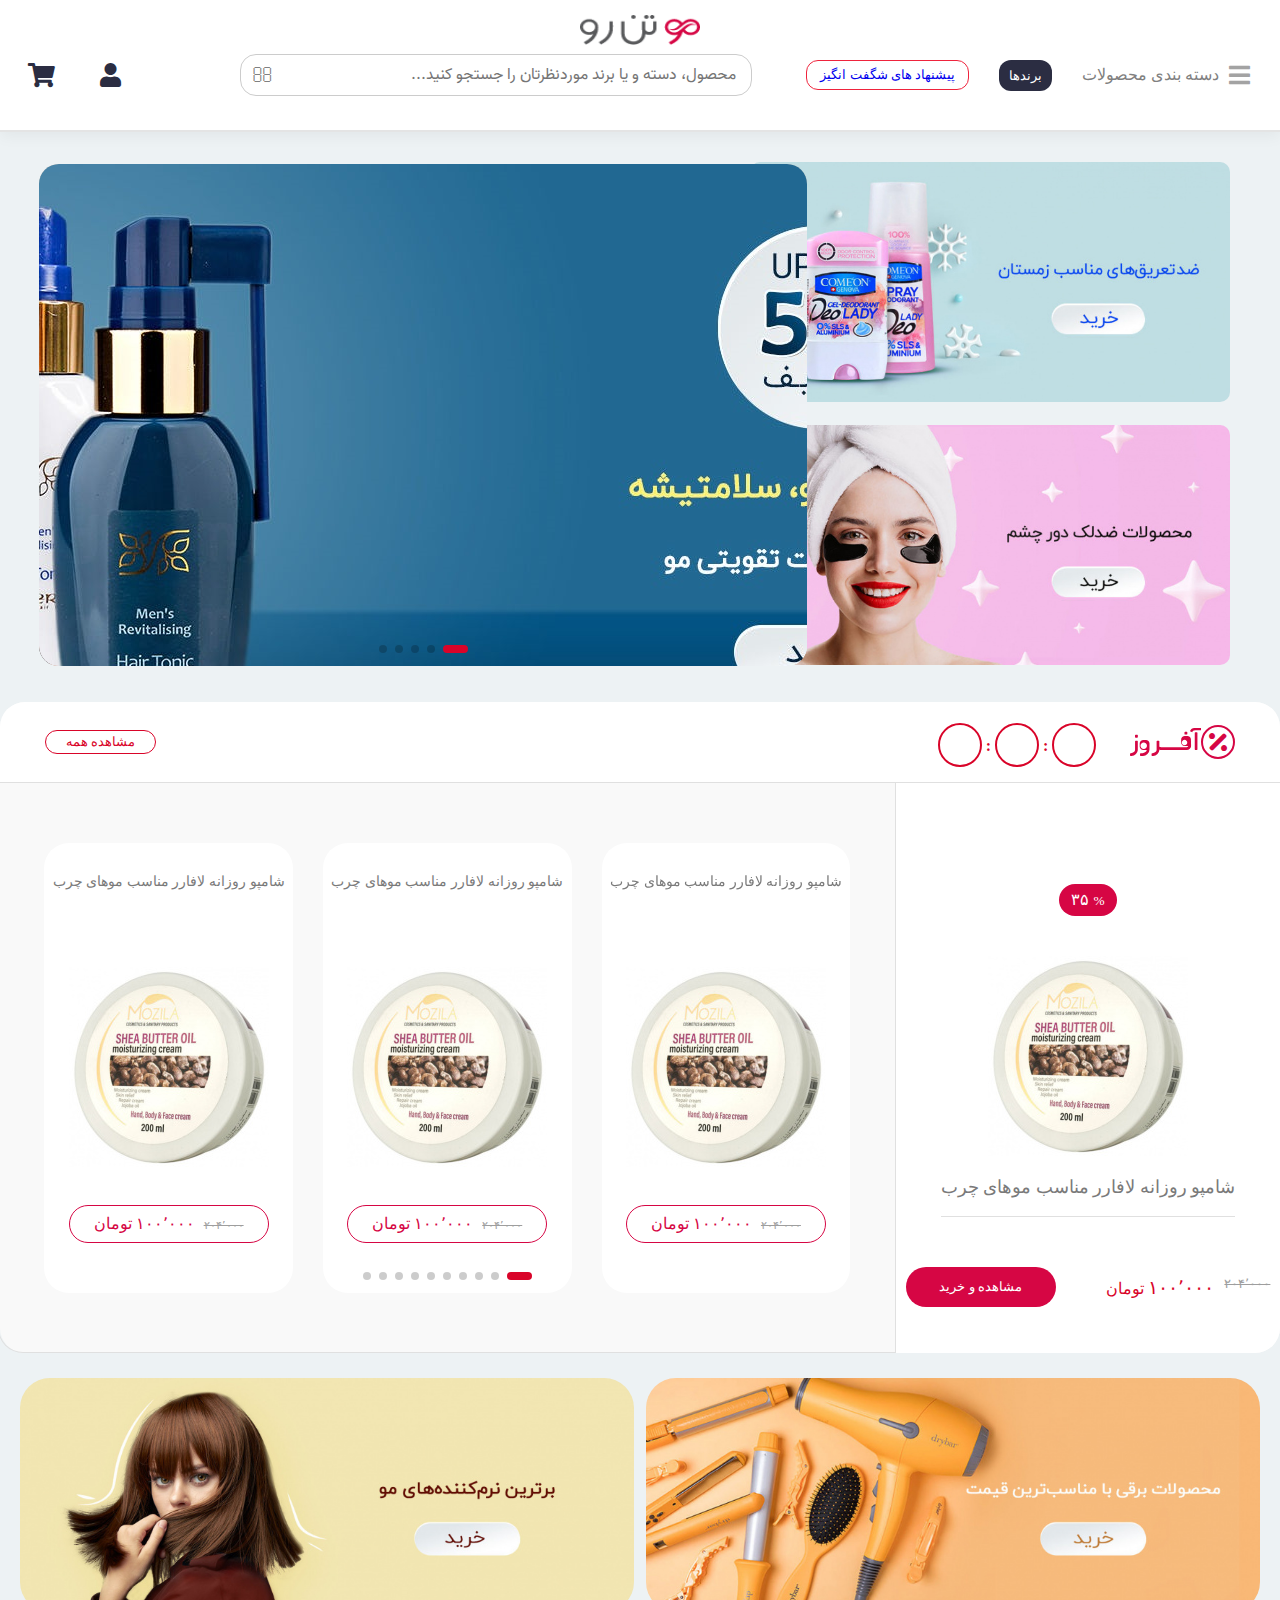
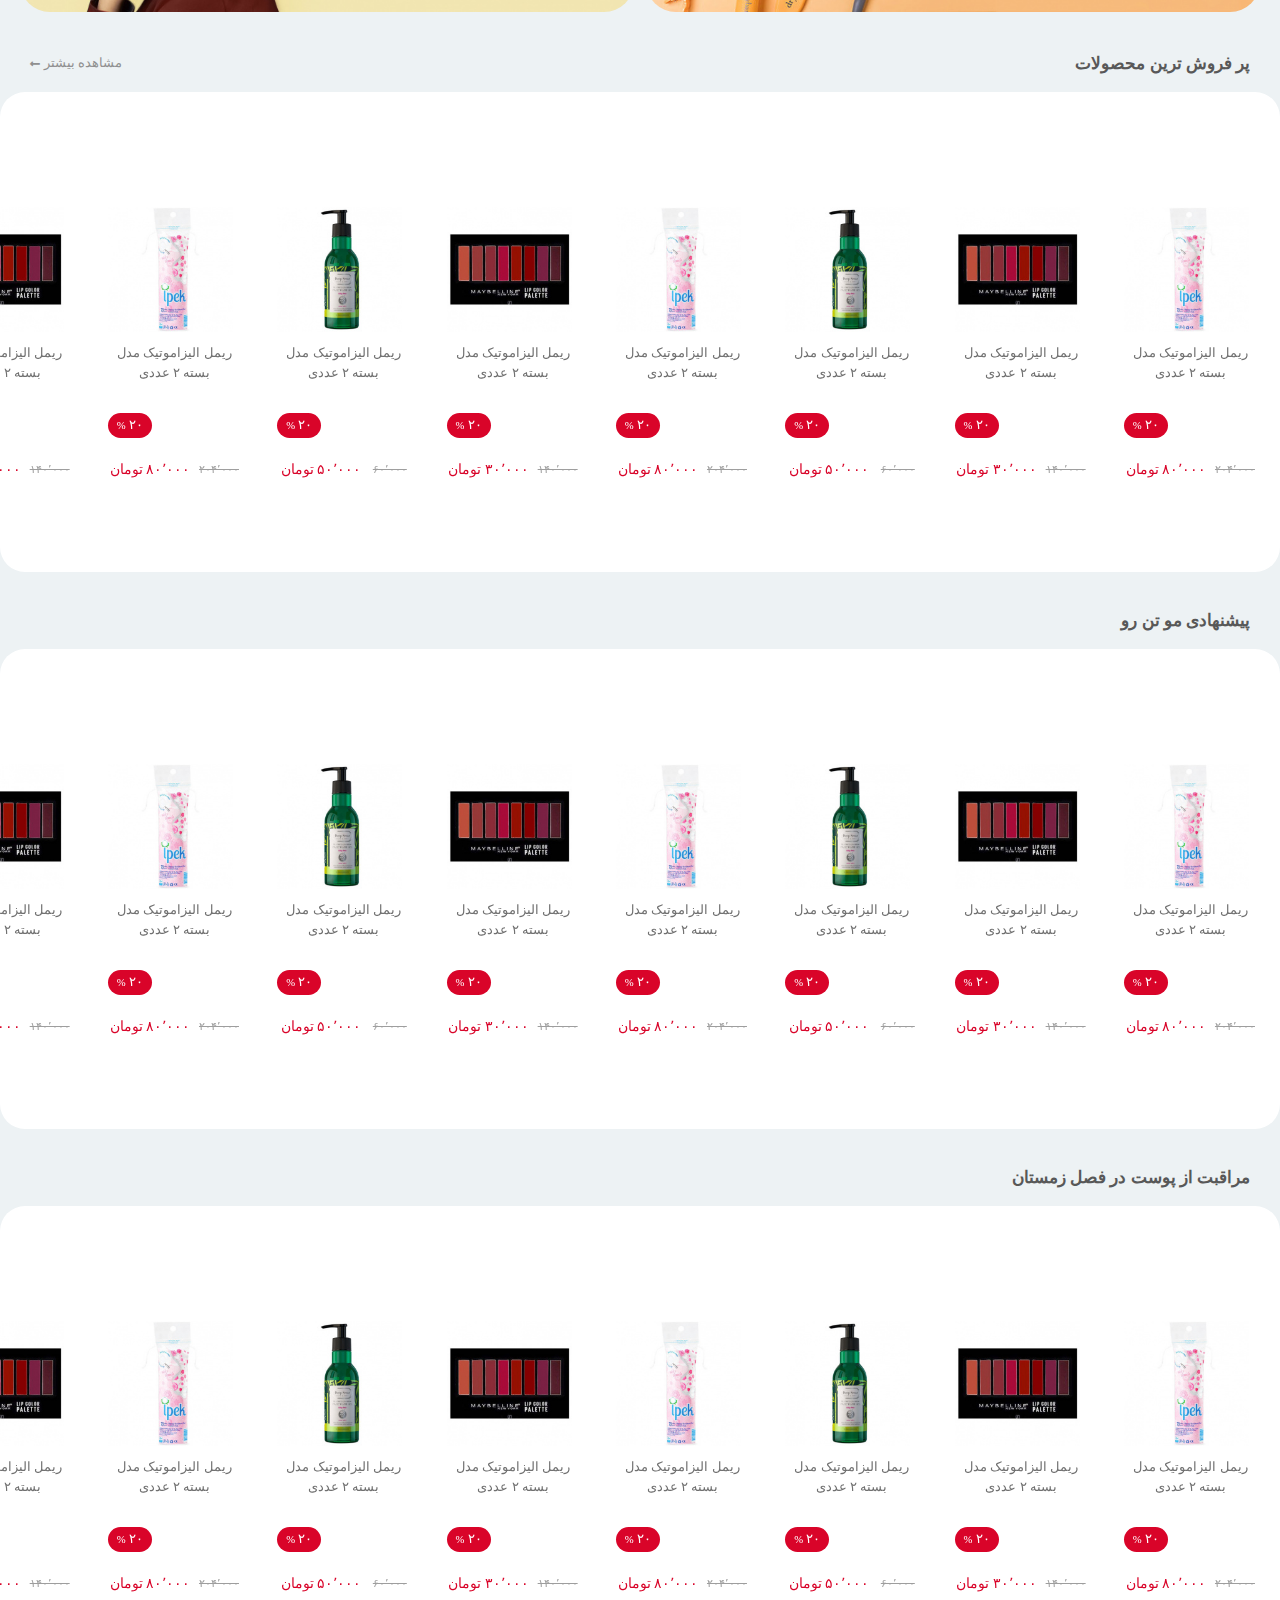
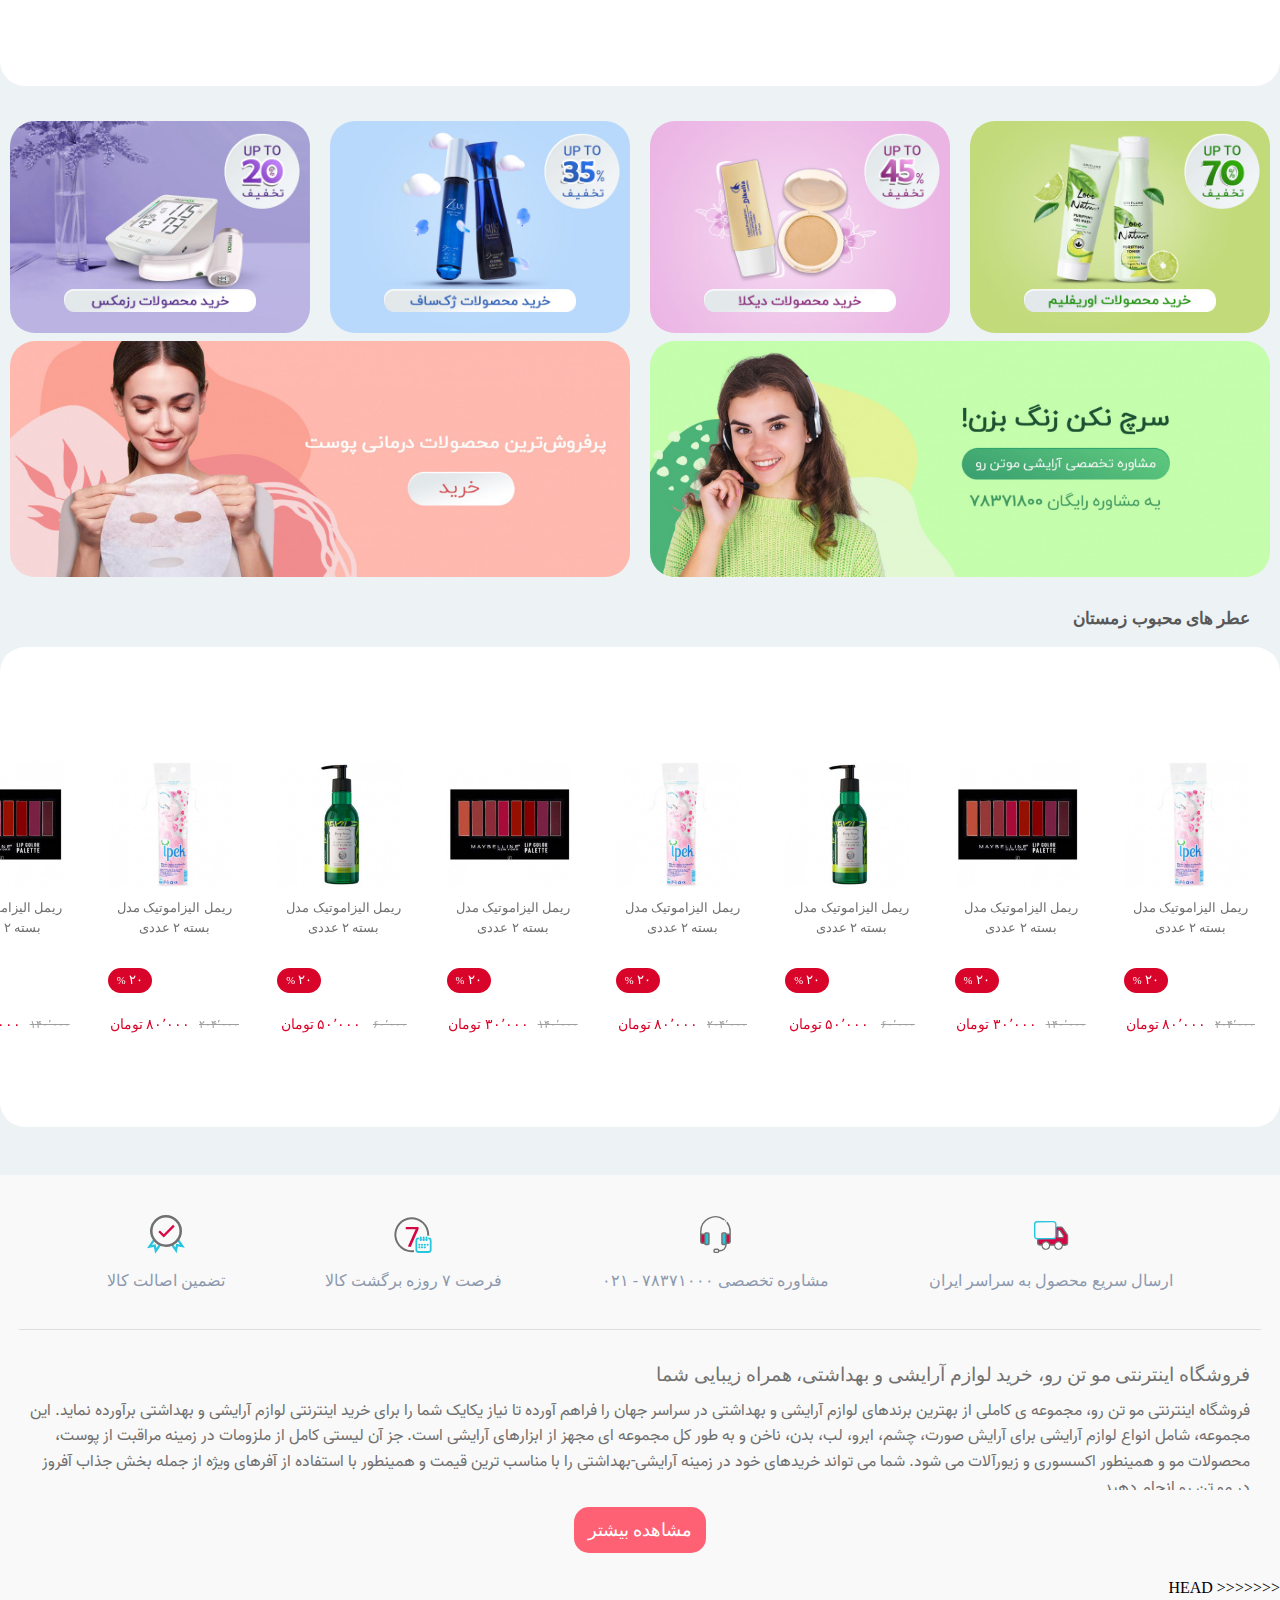
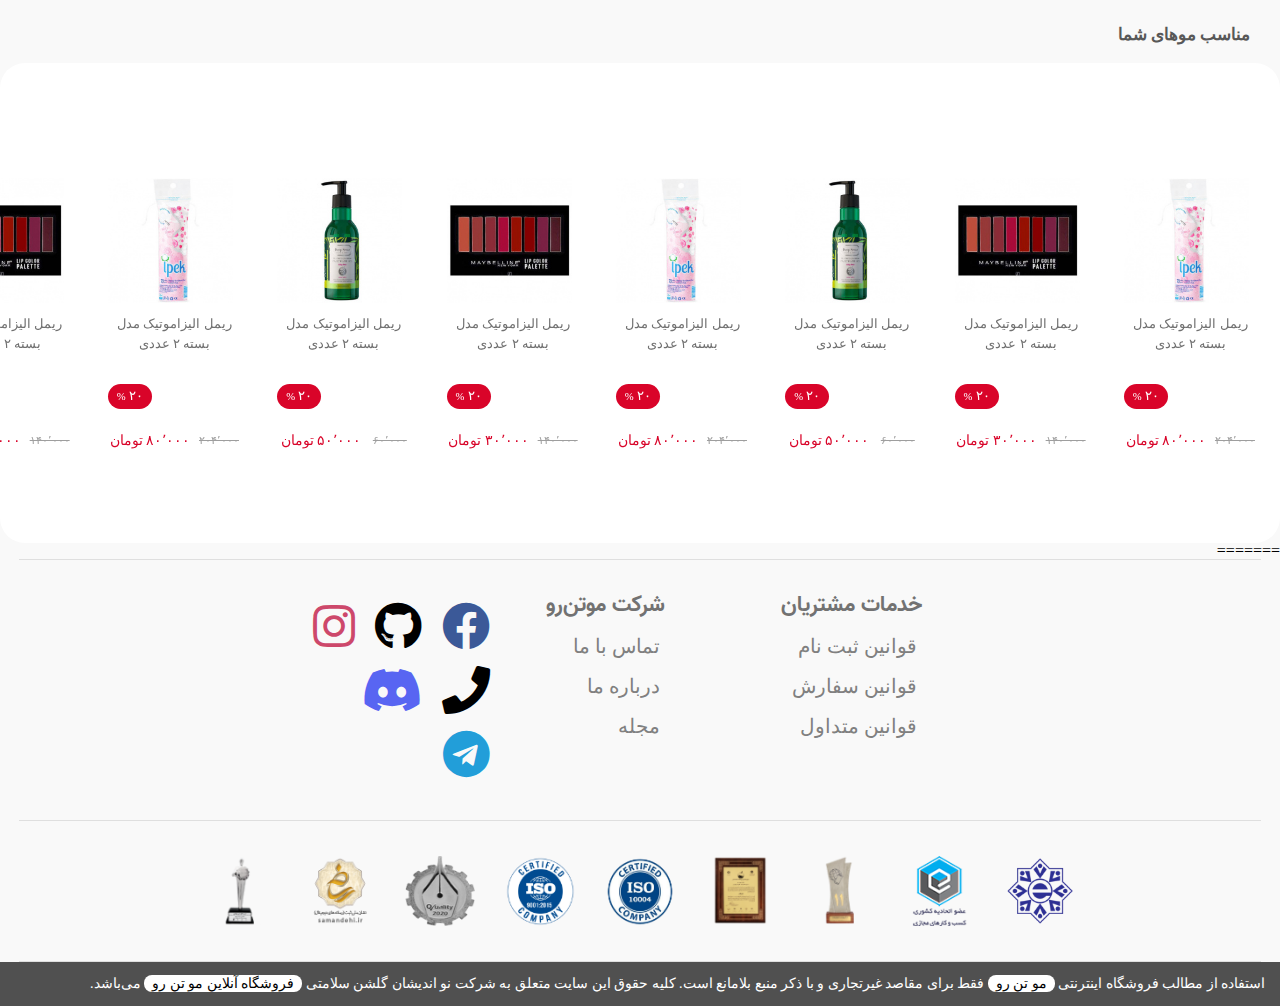
==== commit 4a7b5e74: "add section suitable for hair" ====
--- a/Index.html
+++ b/Index.html
@@ -2876,6 +2876,53 @@
       </div>
     </section>
 
+    <footer>
+      <div class="footer__colFirst">
+          <div class="footer__feature">
+              <img src="./Images/Features/delivery.svg" alt="delivery">
+              <p class="features__text">ارسال سریع محصول به سراسر ایران</p>
+          </div>
+
+          <div class="footer__feature">
+              <img src="./Images/Features/consulting.svg" alt="consulting">
+              <p class="features__text">مشاوره تخصصی ۷۸۳۷۱۰۰۰ - ۰۲۱</p>
+          </div>
+
+          <div class="footer__feature">
+              <img src="./Images/Features/return.svg" alt="return">
+              <p class="features__text">فرصت ۷ روزه برگشت کالا</p>
+          </div>
+
+          <div class="footer__feature">
+              <img src="./Images/Features/orginal.svg" alt="orginal">
+              <p class="features__text">تضمین اصالت کالا</p>
+          </div>
+      </div>
+
+      <hr>
+
+      <div class="footer__colSecond">
+          <div class="footer__aboutUs">
+              <p class="aboutUs__description__title">فروشگاه اینترنتی مو تن رو، خرید لوازم آرایشی و بهداشتی، همراه زیبایی شما</p>
+              <p class="aboutUs__description">فروشگاه اینترنتی مو تن رو، مجموعه ی کاملی از بهترین برندهای لوازم آرایشی و بهداشتی در سراسر جهان را فراهم آورده تا نیاز یکایک شما را برای خرید اینترنتی لوازم آرایشی و بهداشتی برآورده نماید. این مجموعه، شامل انواع لوازم آرایشی برای آرایش صورت، چشم، ابرو، لب، بدن، ناخن و به طور کل مجموعه ای مجهز از ابزارهای آرایشی است. جز آن لیستی کامل از ملزومات در زمینه مراقبت از پوست، محصولات مو و همینطور اکسسوری و زیورآلات می شود. شما می تواند خریدهای خود در زمینه آرایشی-بهداشتی را با مناسب ترین قیمت و همینطور با استفاده از آفرهای ویژه از جمله بخش جذاب آفروز در مو تن رو انجام دهید.</p>
+          
+              <div class="other_descriptions">
+                  <p class="aboutUs__description__title">برترین فروشگاه اینترنتی لوازم آرایشی و بهداشتی سال ۹۷ ایران</p>
+                  <p class="aboutUs__description">فروشگاه اینترنتی مو تن رو، با بیش از ربع قرن تجربه در حوزه لوازم آرایشی و بهداشتی، موفق به کسب تندیس «برترین فروشگاه اینترنتی لوازم آرایشی» با رای مردمی و نظر داوران از جشنواره وب موبایل ایران در سال ۹۷ شد. این امر با پایبندی بر سه اصل مهم: تضمین اصل بودن کالا (با تأییدیه وزارت بهداشت)، ۷ روز ضمانت بازگشت کالا و مشاوره تخصصی تحقق یافت. همینطور توانستیم در همایش صنایع سلامت محور در دی ماه ۱۴۰۰ به عنوان برند نمونه در حفظ سلامت مشتریان، مفتخر به دریافت تندیس بلورین شویم.</p>
+                  <p class="aboutUs__description">فروشگاه اینترنتی مو تن رو، جهت رفاه و جلب رضایت مشتریان خود، روش های پرداخت متنوع را پیاده سازی کرده است تا خرید لوازم آرایشی و بهداشتی را در هر زمان و مکانی میسر سازد. از دیگر ویژگی های فروشگاه اینترنتی مو تن رو، می توان به تحویل کالا به صورت رایگان (برای خرید بالای ۲۵۰ هزار تومان) و تحویل ۲۴ ساعته در تهران اشاره نمود.</p>
+                  <p class="aboutUs__description">ما در فروشگاه اینترنتی مو تن رو، برای شما انواع برندهای معتبر داخلی و خارجی از جمله اوریفلیم، ایزادورا، لورال، اسنس، بورژوا، مارال و ... را موجود نموده ایم و شما می توانید محصولات این برندها را بصورت اصل و اورجینال در سایت تهیه نمایید. این بین برخی از محصولات در فروشگاه ما مورد توجه بیشتری از سوی شما قرار گرفته اند؛ از آن جمله می توان به کرم پودر لورال و انواع شامپو بدون سولفات اشاره کرد.</p>
+
+                  <p class="aboutUs__description__title">مشاوره تخصصی آرایشی برای شما</p>
+                  <p class="aboutUs__description">فروشگاه اینترنتی مو تن رو برای پاسخ به سوالات و مشکلات زیبایی شما عزیزان، بستر شبکه اجتماعی (اینستاگرام و توییتر) و مجله اینترنتی مو تن رو را فراهم آورده، تا بتوانید نیازها و مشکلات آرایشی خود را رفع نمایید و با بهترین برندهای لوازم آرایشی و بهداشتی آشنا شوید. همچنین شما می توانید برای رفع مشکلات آرایشی خود با تیم پشتیبانی مو تن رو تماس بگیرید و سوالات خود را از این تیم بپرسید. همینطور در مجله اینترنتی مو تن رو می توانید به صورت رایگان از مقالات تخصصی و آموزشی در حوزه آرایش، زیبایی و سلامت بهره ببرید.</p>
+                  <p class="aboutUs__description">تمامی کالاها و خدمات حسب مورد دارای مجوزهای لازم از مراجع مربوطه هستند و فعالیت های این سایت تابع قوانین و مقررات جمهوری اسلامی ایران است.</p>
+              </div>
+          </div>
+          <div class="show_more">
+              <p class="showMeMore">مشاهده بیشتر</p>
+          </div>
+      </div>
+
+<<<<<<< HEAD
     <section class="suitable-for-hair">
       <div class="suitable-for-hair-header">
         <p class="suitable-for-hair-title">مناسب موهای شما</p>
@@ -3458,6 +3505,60 @@
       </div>
     </section>
 
+=======
+      <hr>
+
+      <div class="footer__colThird">
+          <div class="column column_1">
+              <div class="column_section">
+                  <p class="column_section_tit">خدمات مشتریان</p>
+                  <p class="other_pgs">قوانین ثبت نام</p>
+                  <p class="other_pgs">قوانین سفارش</p>
+                  <p class="other_pgs">قوانین متداول</p>
+              </div>
+
+              <div class="column_section">
+                  <p class="column_section_tit">شرکت مو‌تن‌رو</p>
+                  <p class="other_pgs">تماس با ما</p>
+                  <p class="other_pgs">درباره ما</p>
+                  <p class="other_pgs">مجله</p>
+              </div>
+
+              <div class="social_networks">
+                  <i class="fab social_network_icon fa-facebook" id="facebook-icon"></i>
+                  <i class="fab social_network_icon fa-github" id="github-icon"></i>
+                  <i class="fab social_network_icon fa-instagram" id="instagram-icon"></i>
+                  <i class="fas social_network_icon fa-phone" id="phone-icon"></i>
+                  <i class="fab social_network_icon fa-discord" id="discord-icon"></i>
+                  <i class="fab social_network_icon fa-telegram" id="telegram-icon"></i>
+              </div>
+          </div>
+      </div>
+
+      <hr>
+
+      <div class="footer__colForth">
+          <div class="honors">
+              <img src="./Images/Honors/anjomanlogo.png" class="honor">
+              <img src="./Images/Honors/etehadie.png" class="honor">
+              <img src="./Images/Honors/iwmf.png" class="honor">
+              <img src="./Images/Honors/loh-ehtemam.png" class="honor">
+              <img src="./Images/Honors/pic-10004.png" class="honor">
+              <img src="./Images/Honors/pic-9001.png" class="honor">
+              <img src="./Images/Honors/quality.png" class="honor">
+              <img src="./Images/Honors/samandehi.png" class="honor">
+              <img src="./Images/Honors/tandis.png" class="honor">
+          </div>
+      </div>
+
+      <hr>
+
+      <div class="footer__colFifth">
+          <p class="copyright">استفاده از مطالب فروشگاه اینترنتی <span>مو تن رو</span> فقط برای مقاصد غیرتجاری و با ذکر منبع بلامانع است. کلیه حقوق این سایت متعلق به شرکت نو اندیشان گلشن سلامتی <span>فروشگاه آنلاین مو تن رو</span> می‌باشد.</p>
+      </div>
+    </footer>
+    
+    <script src="./Scripts/footer-about-us.js"></script>
     <script src="./Scripts/swiper-bundle.min.js"></script>
     <script src="./Scripts/slider.js"></script>
     <script src="./Scripts/blackBack.js"></script>
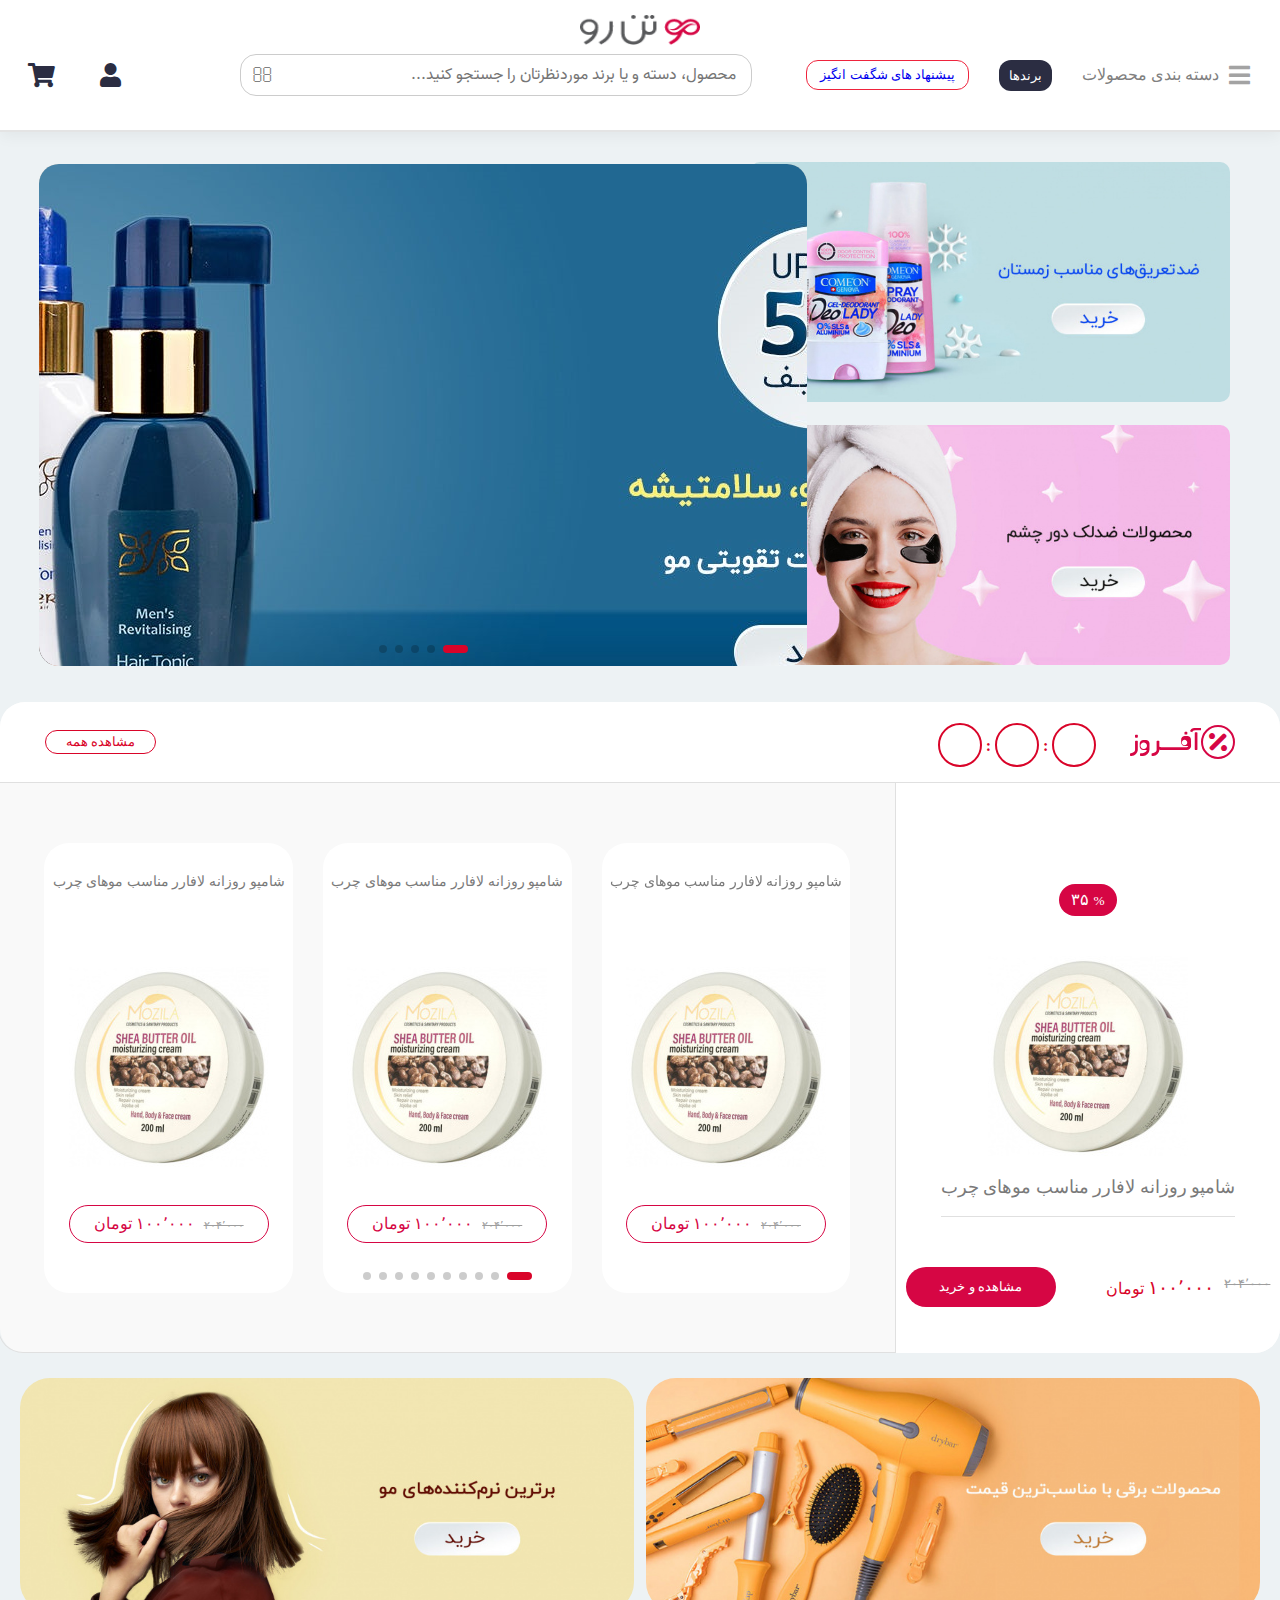
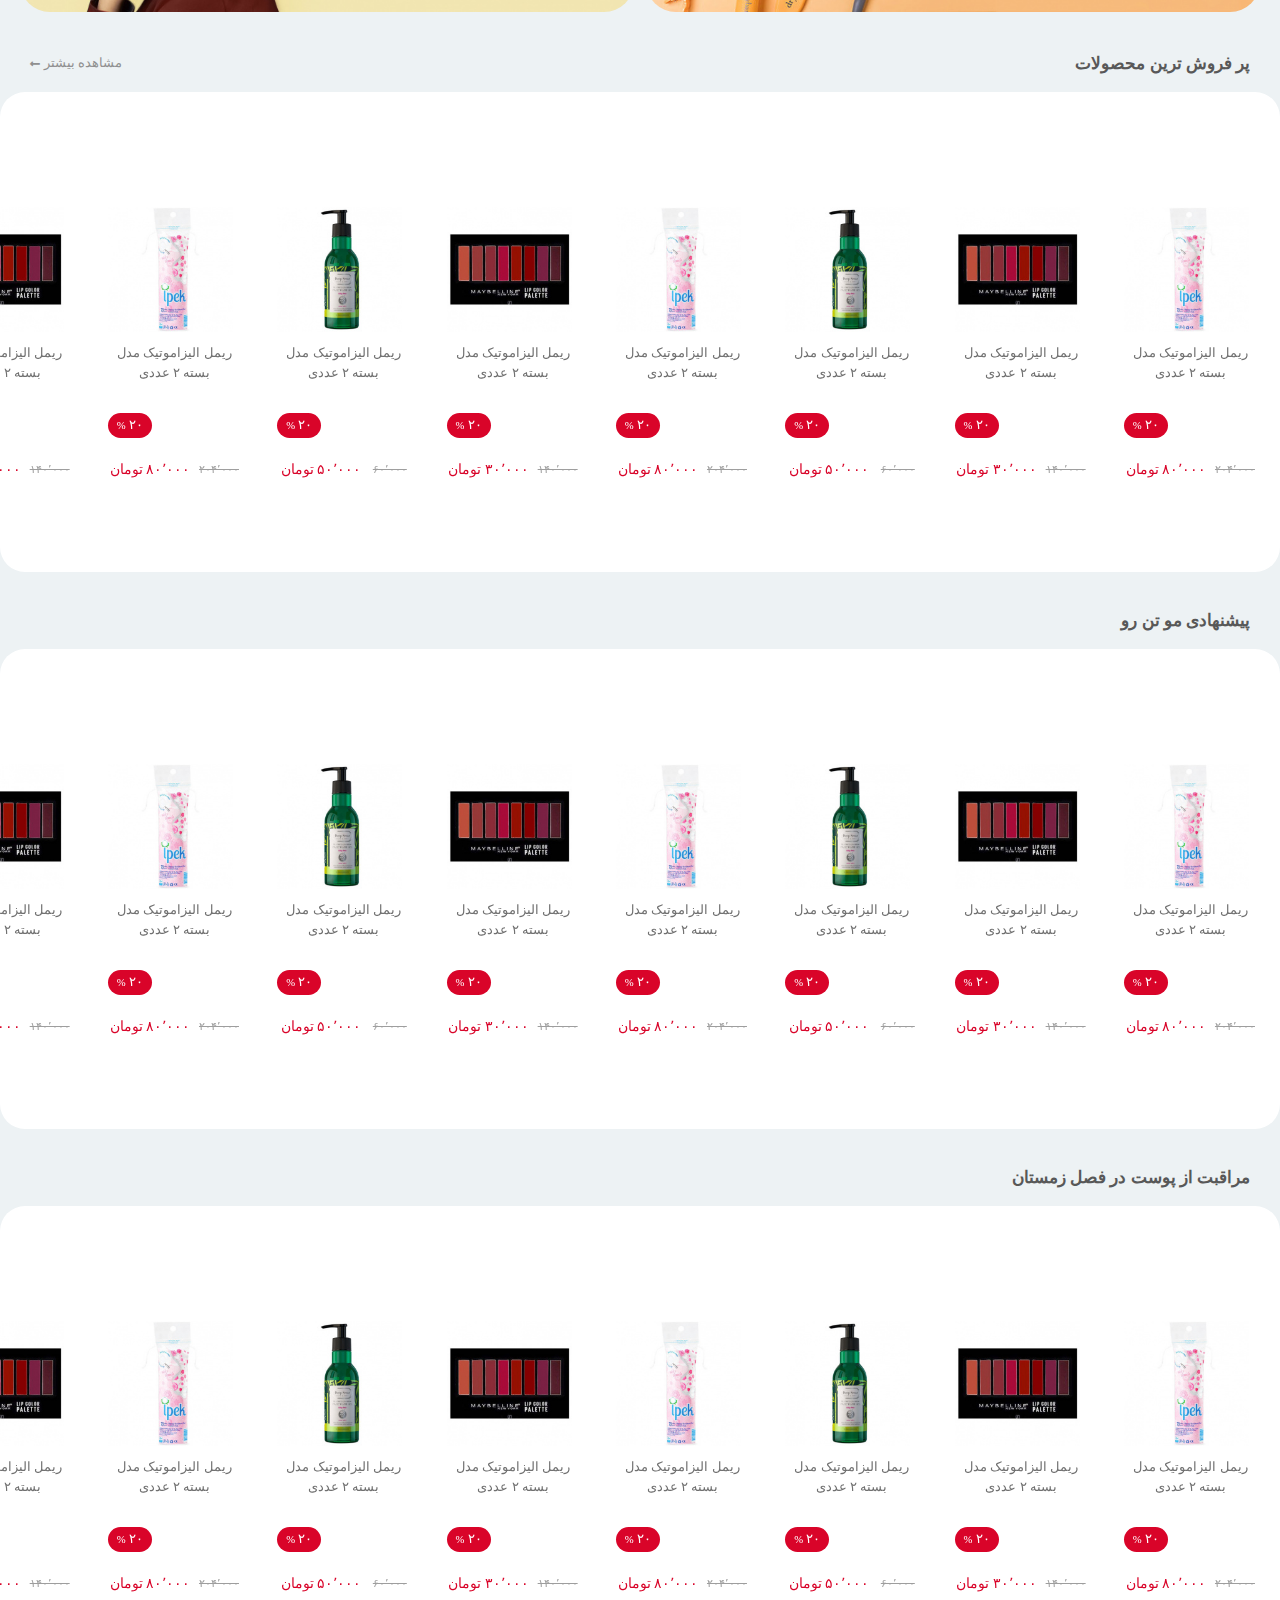
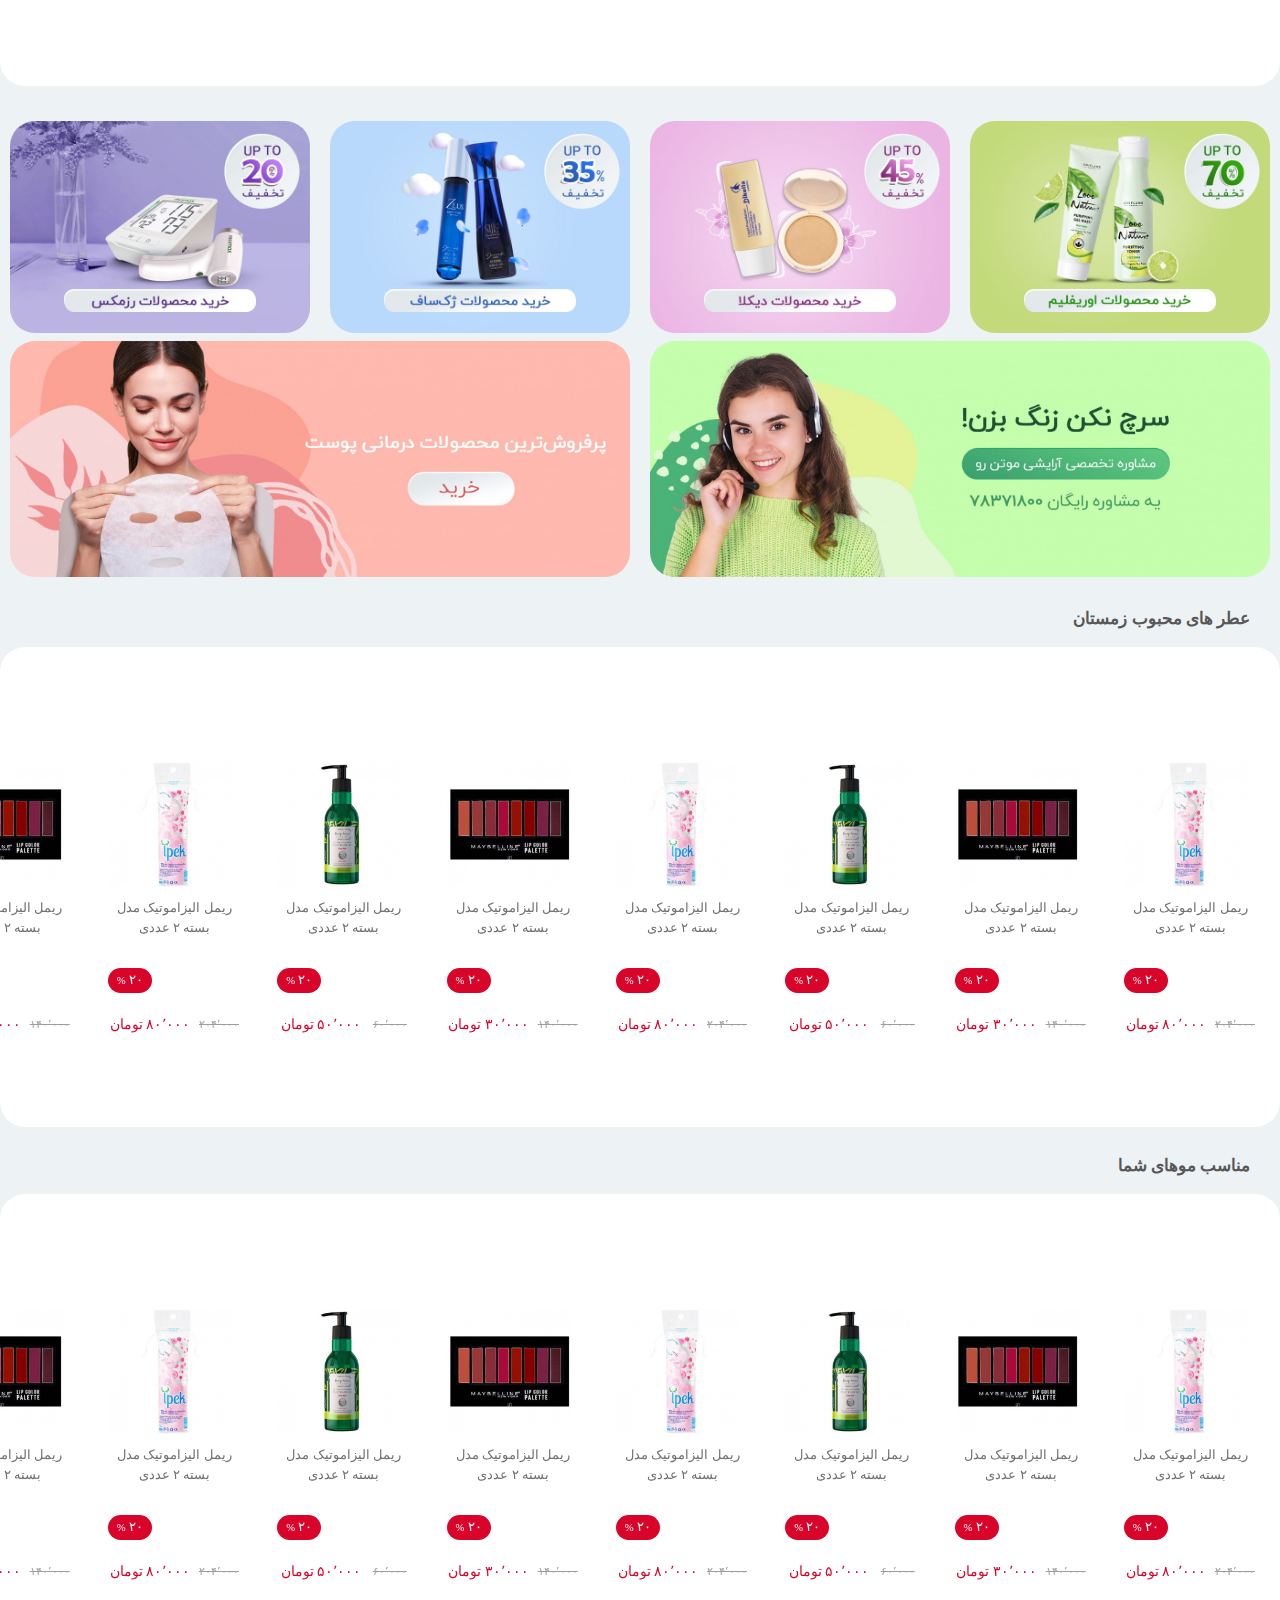
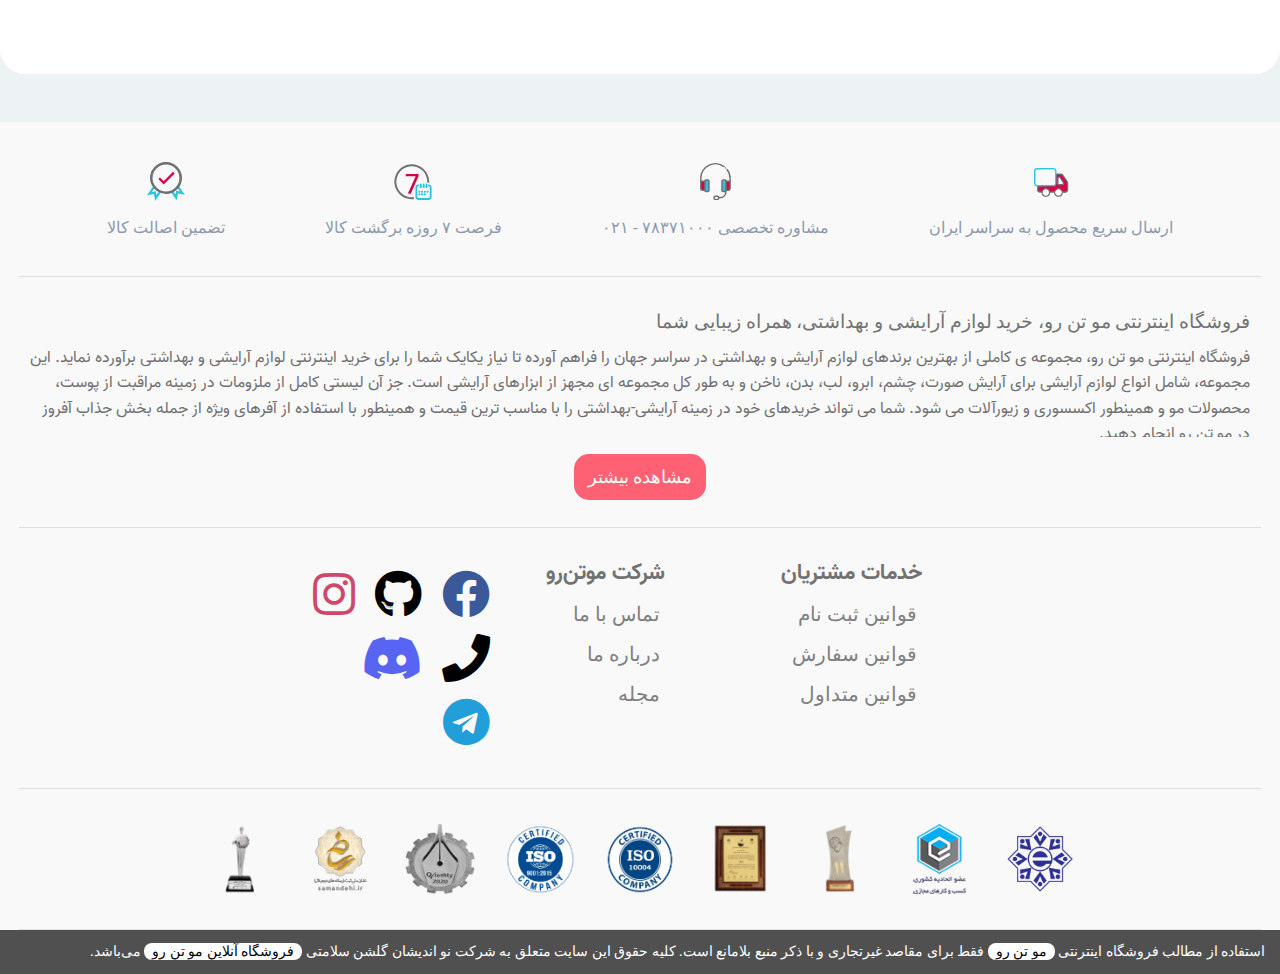
==== commit f3d7ba36: "fix section" ====
--- a/Index.html
+++ b/Index.html
@@ -2853,6 +2853,588 @@
               </a>
             </div>
             <div class="swiper-slide popular-perfumes-slide">
+              <a href="#" class="card-link">
+                <div class="card">
+                  <img class="img" src="./Images/Thumbs/best-sell3.jpeg" />
+                  <i class="fas fa-percentage fa-percentage-1"></i>
+                  <p class="title">ریمل الیزاموتیک مدل بسته ۲ عددی</p>
+                  <div class="discount-main">
+                    <div class="discount">
+                      ۲۰
+                      <small>%</small>
+                    </div>
+                  </div>
+                  <div class="price">
+                    <p class="real-price">۶۰٬۰۰۰</p>
+                    <p class="discount-price">۵۰٬۰۰۰ تومان</p>
+                  </div>
+                </div>
+              </a>
+            </div>
+          </div>
+        </div>
+      </div>
+    </section>
+
+    <section class="suitable-for-hair">
+      <div class="suitable-for-hair-header">
+        <p class="suitable-for-hair-title">مناسب موهای شما</p>
+      </div>
+      <div class="suitable-for-hair-content">
+        <div class="swiper swiper-suitable-for-hair">
+          <div class="swiper-wrapper">
+            <div class="swiper-slide suitable-for-hair-slide swiper-first">
+              <a href="#" class="card-link">
+                <div class="card">
+                  <img class="img" src="./Images/Thumbs/best-sell1.jpeg" />
+                  <i class="fas fa-percentage fa-percentage-1"></i>
+                  <p class="title">ریمل الیزاموتیک مدل بسته ۲ عددی</p>
+                  <div class="discount-main">
+                    <div class="discount">
+                      ۲۰
+                      <small>%</small>
+                    </div>
+                  </div>
+                  <div class="price">
+                    <p class="real-price">۲۰۴٬۰۰۰</p>
+                    <p class="discount-price">۸۰٬۰۰۰ تومان</p>
+                  </div>
+                </div>
+              </a>
+            </div>
+            <div class="swiper-slide suitable-for-hair-slide">
+              <a href="#" class="card-link">
+                <div class="card">
+                  <img class="img" src="./Images/Thumbs/best-sell2.jpeg" />
+                  <i class="fas fa-percentage fa-percentage-1"></i>
+                  <p class="title">ریمل الیزاموتیک مدل بسته ۲ عددی</p>
+                  <div class="discount-main">
+                    <div class="discount">
+                      ۲۰
+                      <small>%</small>
+                    </div>
+                  </div>
+                  <div class="price">
+                    <p class="real-price">۱۴۰٬۰۰۰</p>
+                    <p class="discount-price">۳۰٬۰۰۰ تومان</p>
+                  </div>
+                </div>
+              </a>
+            </div>
+            <div class="swiper-slide suitable-for-hair-slide">
+              <a href="#" class="card-link">
+                <div class="card">
+                  <img class="img" src="./Images/Thumbs/best-sell3.jpeg" />
+                  <i class="fas fa-percentage fa-percentage-1"></i>
+                  <p class="title">ریمل الیزاموتیک مدل بسته ۲ عددی</p>
+                  <div class="discount-main">
+                    <div class="discount">
+                      ۲۰
+                      <small>%</small>
+                    </div>
+                  </div>
+                  <div class="price">
+                    <p class="real-price">۶۰٬۰۰۰</p>
+                    <p class="discount-price">۵۰٬۰۰۰ تومان</p>
+                  </div>
+                </div>
+              </a>
+            </div>
+            <div class="swiper-slide suitable-for-hair-slide">
+              <a href="#" class="card-link">
+                <div class="card">
+                  <img class="img" src="./Images/Thumbs/best-sell1.jpeg" />
+                  <i class="fas fa-percentage fa-percentage-1"></i>
+                  <p class="title">ریمل الیزاموتیک مدل بسته ۲ عددی</p>
+                  <div class="discount-main">
+                    <div class="discount">
+                      ۲۰
+                      <small>%</small>
+                    </div>
+                  </div>
+                  <div class="price">
+                    <p class="real-price">۲۰۴٬۰۰۰</p>
+                    <p class="discount-price">۸۰٬۰۰۰ تومان</p>
+                  </div>
+                </div>
+              </a>
+            </div>
+            <div class="swiper-slide suitable-for-hair-slide">
+              <a href="#" class="card-link">
+                <div class="card">
+                  <img class="img" src="./Images/Thumbs/best-sell2.jpeg" />
+                  <i class="fas fa-percentage fa-percentage-1"></i>
+                  <p class="title">ریمل الیزاموتیک مدل بسته ۲ عددی</p>
+                  <div class="discount-main">
+                    <div class="discount">
+                      ۲۰
+                      <small>%</small>
+                    </div>
+                  </div>
+                  <div class="price">
+                    <p class="real-price">۱۴۰٬۰۰۰</p>
+                    <p class="discount-price">۳۰٬۰۰۰ تومان</p>
+                  </div>
+                </div>
+              </a>
+            </div>
+            <div class="swiper-slide suitable-for-hair-slide">
+              <a href="#" class="card-link">
+                <div class="card">
+                  <img class="img" src="./Images/Thumbs/best-sell3.jpeg" />
+                  <i class="fas fa-percentage fa-percentage-1"></i>
+                  <p class="title">ریمل الیزاموتیک مدل بسته ۲ عددی</p>
+                  <div class="discount-main">
+                    <div class="discount">
+                      ۲۰
+                      <small>%</small>
+                    </div>
+                  </div>
+                  <div class="price">
+                    <p class="real-price">۶۰٬۰۰۰</p>
+                    <p class="discount-price">۵۰٬۰۰۰ تومان</p>
+                  </div>
+                </div>
+              </a>
+            </div>
+            <div class="swiper-slide suitable-for-hair-slide">
+              <a href="#" class="card-link">
+                <div class="card">
+                  <img class="img" src="./Images/Thumbs/best-sell1.jpeg" />
+                  <i class="fas fa-percentage fa-percentage-1"></i>
+                  <p class="title">ریمل الیزاموتیک مدل بسته ۲ عددی</p>
+                  <div class="discount-main">
+                    <div class="discount">
+                      ۲۰
+                      <small>%</small>
+                    </div>
+                  </div>
+                  <div class="price">
+                    <p class="real-price">۲۰۴٬۰۰۰</p>
+                    <p class="discount-price">۸۰٬۰۰۰ تومان</p>
+                  </div>
+                </div>
+              </a>
+            </div>
+            <div class="swiper-slide suitable-for-hair-slide">
+              <a href="#" class="card-link">
+                <div class="card">
+                  <img class="img" src="./Images/Thumbs/best-sell2.jpeg" />
+                  <i class="fas fa-percentage fa-percentage-1"></i>
+                  <p class="title">ریمل الیزاموتیک مدل بسته ۲ عددی</p>
+                  <div class="discount-main">
+                    <div class="discount">
+                      ۲۰
+                      <small>%</small>
+                    </div>
+                  </div>
+                  <div class="price">
+                    <p class="real-price">۱۴۰٬۰۰۰</p>
+                    <p class="discount-price">۳۰٬۰۰۰ تومان</p>
+                  </div>
+                </div>
+              </a>
+            </div>
+            <div class="swiper-slide suitable-for-hair-slide">
+              <a href="#" class="card-link">
+                <div class="card">
+                  <img class="img" src="./Images/Thumbs/best-sell3.jpeg" />
+                  <i class="fas fa-percentage fa-percentage-1"></i>
+                  <p class="title">ریمل الیزاموتیک مدل بسته ۲ عددی</p>
+                  <div class="discount-main">
+                    <div class="discount">
+                      ۲۰
+                      <small>%</small>
+                    </div>
+                  </div>
+                  <div class="price">
+                    <p class="real-price">۶۰٬۰۰۰</p>
+                    <p class="discount-price">۵۰٬۰۰۰ تومان</p>
+                  </div>
+                </div>
+              </a>
+            </div>
+            <div class="swiper-slide suitable-for-hair-slide">
+              <a href="#" class="card-link">
+                <div class="card">
+                  <img class="img" src="./Images/Thumbs/best-sell1.jpeg" />
+                  <i class="fas fa-percentage fa-percentage-1"></i>
+                  <p class="title">ریمل الیزاموتیک مدل بسته ۲ عددی</p>
+                  <div class="discount-main">
+                    <div class="discount">
+                      ۲۰
+                      <small>%</small>
+                    </div>
+                  </div>
+                  <div class="price">
+                    <p class="real-price">۲۰۴٬۰۰۰</p>
+                    <p class="discount-price">۸۰٬۰۰۰ تومان</p>
+                  </div>
+                </div>
+              </a>
+            </div>
+            <div class="swiper-slide suitable-for-hair-slide">
+              <a href="#" class="card-link">
+                <div class="card">
+                  <img class="img" src="./Images/Thumbs/best-sell2.jpeg" />
+                  <i class="fas fa-percentage fa-percentage-1"></i>
+                  <p class="title">ریمل الیزاموتیک مدل بسته ۲ عددی</p>
+                  <div class="discount-main">
+                    <div class="discount">
+                      ۲۰
+                      <small>%</small>
+                    </div>
+                  </div>
+                  <div class="price">
+                    <p class="real-price">۱۴۰٬۰۰۰</p>
+                    <p class="discount-price">۳۰٬۰۰۰ تومان</p>
+                  </div>
+                </div>
+              </a>
+            </div>
+            <div class="swiper-slide suitable-for-hair-slide">
+              <a href="#" class="card-link">
+                <div class="card">
+                  <img class="img" src="./Images/Thumbs/best-sell3.jpeg" />
+                  <i class="fas fa-percentage fa-percentage-1"></i>
+                  <p class="title">ریمل الیزاموتیک مدل بسته ۲ عددی</p>
+                  <div class="discount-main">
+                    <div class="discount">
+                      ۲۰
+                      <small>%</small>
+                    </div>
+                  </div>
+                  <div class="price">
+                    <p class="real-price">۶۰٬۰۰۰</p>
+                    <p class="discount-price">۵۰٬۰۰۰ تومان</p>
+                  </div>
+                </div>
+              </a>
+            </div>
+            <div class="swiper-slide suitable-for-hair-slide">
+              <a href="#" class="card-link">
+                <div class="card">
+                  <img class="img" src="./Images/Thumbs/best-sell1.jpeg" />
+                  <i class="fas fa-percentage fa-percentage-1"></i>
+                  <p class="title">ریمل الیزاموتیک مدل بسته ۲ عددی</p>
+                  <div class="discount-main">
+                    <div class="discount">
+                      ۲۰
+                      <small>%</small>
+                    </div>
+                  </div>
+                  <div class="price">
+                    <p class="real-price">۲۰۴٬۰۰۰</p>
+                    <p class="discount-price">۸۰٬۰۰۰ تومان</p>
+                  </div>
+                </div>
+              </a>
+            </div>
+            <div class="swiper-slide suitable-for-hair-slide">
+              <a href="#" class="card-link">
+                <div class="card">
+                  <img class="img" src="./Images/Thumbs/best-sell2.jpeg" />
+                  <i class="fas fa-percentage fa-percentage-1"></i>
+                  <p class="title">ریمل الیزاموتیک مدل بسته ۲ عددی</p>
+                  <div class="discount-main">
+                    <div class="discount">
+                      ۲۰
+                      <small>%</small>
+                    </div>
+                  </div>
+                  <div class="price">
+                    <p class="real-price">۱۴۰٬۰۰۰</p>
+                    <p class="discount-price">۳۰٬۰۰۰ تومان</p>
+                  </div>
+                </div>
+              </a>
+            </div>
+            <div class="swiper-slide suitable-for-hair-slide">
+              <a href="#" class="card-link">
+                <div class="card">
+                  <img class="img" src="./Images/Thumbs/best-sell3.jpeg" />
+                  <i class="fas fa-percentage fa-percentage-1"></i>
+                  <p class="title">ریمل الیزاموتیک مدل بسته ۲ عددی</p>
+                  <div class="discount-main">
+                    <div class="discount">
+                      ۲۰
+                      <small>%</small>
+                    </div>
+                  </div>
+                  <div class="price">
+                    <p class="real-price">۶۰٬۰۰۰</p>
+                    <p class="discount-price">۵۰٬۰۰۰ تومان</p>
+                  </div>
+                </div>
+              </a>
+            </div>
+            <div class="swiper-slide suitable-for-hair-slide">
+              <a href="#" class="card-link">
+                <div class="card">
+                  <img class="img" src="./Images/Thumbs/best-sell1.jpeg" />
+                  <i class="fas fa-percentage fa-percentage-1"></i>
+                  <p class="title">ریمل الیزاموتیک مدل بسته ۲ عددی</p>
+                  <div class="discount-main">
+                    <div class="discount">
+                      ۲۰
+                      <small>%</small>
+                    </div>
+                  </div>
+                  <div class="price">
+                    <p class="real-price">۲۰۴٬۰۰۰</p>
+                    <p class="discount-price">۸۰٬۰۰۰ تومان</p>
+                  </div>
+                </div>
+              </a>
+            </div>
+            <div class="swiper-slide suitable-for-hair-slide">
+              <a href="#" class="card-link">
+                <div class="card">
+                  <img class="img" src="./Images/Thumbs/best-sell2.jpeg" />
+                  <i class="fas fa-percentage fa-percentage-1"></i>
+                  <p class="title">ریمل الیزاموتیک مدل بسته ۲ عددی</p>
+                  <div class="discount-main">
+                    <div class="discount">
+                      ۲۰
+                      <small>%</small>
+                    </div>
+                  </div>
+                  <div class="price">
+                    <p class="real-price">۱۴۰٬۰۰۰</p>
+                    <p class="discount-price">۳۰٬۰۰۰ تومان</p>
+                  </div>
+                </div>
+              </a>
+            </div>
+            <div class="swiper-slide suitable-for-hair-slide">
+              <a href="#" class="card-link">
+                <div class="card">
+                  <img class="img" src="./Images/Thumbs/best-sell3.jpeg" />
+                  <i class="fas fa-percentage fa-percentage-1"></i>
+                  <p class="title">ریمل الیزاموتیک مدل بسته ۲ عددی</p>
+                  <div class="discount-main">
+                    <div class="discount">
+                      ۲۰
+                      <small>%</small>
+                    </div>
+                  </div>
+                  <div class="price">
+                    <p class="real-price">۶۰٬۰۰۰</p>
+                    <p class="discount-price">۵۰٬۰۰۰ تومان</p>
+                  </div>
+                </div>
+              </a>
+            </div>
+            <div class="swiper-slide suitable-for-hair-slide">
+              <a href="#" class="card-link">
+                <div class="card">
+                  <img class="img" src="./Images/Thumbs/best-sell1.jpeg" />
+                  <i class="fas fa-percentage fa-percentage-1"></i>
+                  <p class="title">ریمل الیزاموتیک مدل بسته ۲ عددی</p>
+                  <div class="discount-main">
+                    <div class="discount">
+                      ۲۰
+                      <small>%</small>
+                    </div>
+                  </div>
+                  <div class="price">
+                    <p class="real-price">۲۰۴٬۰۰۰</p>
+                    <p class="discount-price">۸۰٬۰۰۰ تومان</p>
+                  </div>
+                </div>
+              </a>
+            </div>
+            <div class="swiper-slide suitable-for-hair-slide">
+              <a href="#" class="card-link">
+                <div class="card">
+                  <img class="img" src="./Images/Thumbs/best-sell2.jpeg" />
+                  <i class="fas fa-percentage fa-percentage-1"></i>
+                  <p class="title">ریمل الیزاموتیک مدل بسته ۲ عددی</p>
+                  <div class="discount-main">
+                    <div class="discount">
+                      ۲۰
+                      <small>%</small>
+                    </div>
+                  </div>
+                  <div class="price">
+                    <p class="real-price">۱۴۰٬۰۰۰</p>
+                    <p class="discount-price">۳۰٬۰۰۰ تومان</p>
+                  </div>
+                </div>
+              </a>
+            </div>
+            <div class="swiper-slide suitable-for-hair-slide">
+              <a href="#" class="card-link">
+                <div class="card">
+                  <img class="img" src="./Images/Thumbs/best-sell3.jpeg" />
+                  <i class="fas fa-percentage fa-percentage-1"></i>
+                  <p class="title">ریمل الیزاموتیک مدل بسته ۲ عددی</p>
+                  <div class="discount-main">
+                    <div class="discount">
+                      ۲۰
+                      <small>%</small>
+                    </div>
+                  </div>
+                  <div class="price">
+                    <p class="real-price">۶۰٬۰۰۰</p>
+                    <p class="discount-price">۵۰٬۰۰۰ تومان</p>
+                  </div>
+                </div>
+              </a>
+            </div>
+            <div class="swiper-slide suitable-for-hair-slide">
+              <a href="#" class="card-link">
+                <div class="card">
+                  <img class="img" src="./Images/Thumbs/best-sell1.jpeg" />
+                  <i class="fas fa-percentage fa-percentage-1"></i>
+                  <p class="title">ریمل الیزاموتیک مدل بسته ۲ عددی</p>
+                  <div class="discount-main">
+                    <div class="discount">
+                      ۲۰
+                      <small>%</small>
+                    </div>
+                  </div>
+                  <div class="price">
+                    <p class="real-price">۲۰۴٬۰۰۰</p>
+                    <p class="discount-price">۸۰٬۰۰۰ تومان</p>
+                  </div>
+                </div>
+              </a>
+            </div>
+            <div class="swiper-slide suitable-for-hair-slide">
+              <a href="#" class="card-link">
+                <div class="card">
+                  <img class="img" src="./Images/Thumbs/best-sell2.jpeg" />
+                  <i class="fas fa-percentage fa-percentage-1"></i>
+                  <p class="title">ریمل الیزاموتیک مدل بسته ۲ عددی</p>
+                  <div class="discount-main">
+                    <div class="discount">
+                      ۲۰
+                      <small>%</small>
+                    </div>
+                  </div>
+                  <div class="price">
+                    <p class="real-price">۱۴۰٬۰۰۰</p>
+                    <p class="discount-price">۳۰٬۰۰۰ تومان</p>
+                  </div>
+                </div>
+              </a>
+            </div>
+            <div class="swiper-slide suitable-for-hair-slide">
+              <a href="#" class="card-link">
+                <div class="card">
+                  <img class="img" src="./Images/Thumbs/best-sell3.jpeg" />
+                  <i class="fas fa-percentage fa-percentage-1"></i>
+                  <p class="title">ریمل الیزاموتیک مدل بسته ۲ عددی</p>
+                  <div class="discount-main">
+                    <div class="discount">
+                      ۲۰
+                      <small>%</small>
+                    </div>
+                  </div>
+                  <div class="price">
+                    <p class="real-price">۶۰٬۰۰۰</p>
+                    <p class="discount-price">۵۰٬۰۰۰ تومان</p>
+                  </div>
+                </div>
+              </a>
+            </div>
+            <div class="swiper-slide suitable-for-hair-slide">
+              <a href="#" class="card-link">
+                <div class="card">
+                  <img class="img" src="./Images/Thumbs/best-sell1.jpeg" />
+                  <i class="fas fa-percentage fa-percentage-1"></i>
+                  <p class="title">ریمل الیزاموتیک مدل بسته ۲ عددی</p>
+                  <div class="discount-main">
+                    <div class="discount">
+                      ۲۰
+                      <small>%</small>
+                    </div>
+                  </div>
+                  <div class="price">
+                    <p class="real-price">۲۰۴٬۰۰۰</p>
+                    <p class="discount-price">۸۰٬۰۰۰ تومان</p>
+                  </div>
+                </div>
+              </a>
+            </div>
+            <div class="swiper-slide suitable-for-hair-slide">
+              <a href="#" class="card-link">
+                <div class="card">
+                  <img class="img" src="./Images/Thumbs/best-sell2.jpeg" />
+                  <i class="fas fa-percentage fa-percentage-1"></i>
+                  <p class="title">ریمل الیزاموتیک مدل بسته ۲ عددی</p>
+                  <div class="discount-main">
+                    <div class="discount">
+                      ۲۰
+                      <small>%</small>
+                    </div>
+                  </div>
+                  <div class="price">
+                    <p class="real-price">۱۴۰٬۰۰۰</p>
+                    <p class="discount-price">۳۰٬۰۰۰ تومان</p>
+                  </div>
+                </div>
+              </a>
+            </div>
+            <div class="swiper-slide suitable-for-hair-slide">
+              <a href="#" class="card-link">
+                <div class="card">
+                  <img class="img" src="./Images/Thumbs/best-sell3.jpeg" />
+                  <i class="fas fa-percentage fa-percentage-1"></i>
+                  <p class="title">ریمل الیزاموتیک مدل بسته ۲ عددی</p>
+                  <div class="discount-main">
+                    <div class="discount">
+                      ۲۰
+                      <small>%</small>
+                    </div>
+                  </div>
+                  <div class="price">
+                    <p class="real-price">۶۰٬۰۰۰</p>
+                    <p class="discount-price">۵۰٬۰۰۰ تومان</p>
+                  </div>
+                </div>
+              </a>
+            </div>
+            <div class="swiper-slide suitable-for-hair-slide">
+              <a href="#" class="card-link">
+                <div class="card">
+                  <img class="img" src="./Images/Thumbs/best-sell1.jpeg" />
+                  <i class="fas fa-percentage fa-percentage-1"></i>
+                  <p class="title">ریمل الیزاموتیک مدل بسته ۲ عددی</p>
+                  <div class="discount-main">
+                    <div class="discount">
+                      ۲۰
+                      <small>%</small>
+                    </div>
+                  </div>
+                  <div class="price">
+                    <p class="real-price">۲۰۴٬۰۰۰</p>
+                    <p class="discount-price">۸۰٬۰۰۰ تومان</p>
+                  </div>
+                </div>
+              </a>
+            </div>
+            <div class="swiper-slide suitable-for-hair-slide">
+              <a href="#" class="card-link">
+                <div class="card">
+                  <img class="img" src="./Images/Thumbs/best-sell2.jpeg" />
+                  <i class="fas fa-percentage fa-percentage-1"></i>
+                  <p class="title">ریمل الیزاموتیک مدل بسته ۲ عددی</p>
+                  <div class="discount-main">
+                    <div class="discount">
+                      ۲۰
+                      <small>%</small>
+                    </div>
+                  </div>
+                  <div class="price">
+                    <p class="real-price">۱۴۰٬۰۰۰</p>
+                    <p class="discount-price">۳۰٬۰۰۰ تومان</p>
+                  </div>
+                </div>
+              </a>
+            </div>
+            <div class="swiper-slide suitable-for-hair-slide">
               <a href="#" class="card-link">
                 <div class="card">
                   <img class="img" src="./Images/Thumbs/best-sell3.jpeg" />
@@ -2922,590 +3504,6 @@
           </div>
       </div>
 
-<<<<<<< HEAD
-    <section class="suitable-for-hair">
-      <div class="suitable-for-hair-header">
-        <p class="suitable-for-hair-title">مناسب موهای شما</p>
-      </div>
-      <div class="suitable-for-hair-content">
-        <div class="swiper swiper-suitable-for-hair">
-          <div class="swiper-wrapper">
-            <div class="swiper-slide suitable-for-hair-slide swiper-first">
-              <a href="#" class="card-link">
-                <div class="card">
-                  <img class="img" src="./Images/Thumbs/best-sell1.jpeg" />
-                  <i class="fas fa-percentage fa-percentage-1"></i>
-                  <p class="title">ریمل الیزاموتیک مدل بسته ۲ عددی</p>
-                  <div class="discount-main">
-                    <div class="discount">
-                      ۲۰
-                      <small>%</small>
-                    </div>
-                  </div>
-                  <div class="price">
-                    <p class="real-price">۲۰۴٬۰۰۰</p>
-                    <p class="discount-price">۸۰٬۰۰۰ تومان</p>
-                  </div>
-                </div>
-              </a>
-            </div>
-            <div class="swiper-slide suitable-for-hair-slide">
-              <a href="#" class="card-link">
-                <div class="card">
-                  <img class="img" src="./Images/Thumbs/best-sell2.jpeg" />
-                  <i class="fas fa-percentage fa-percentage-1"></i>
-                  <p class="title">ریمل الیزاموتیک مدل بسته ۲ عددی</p>
-                  <div class="discount-main">
-                    <div class="discount">
-                      ۲۰
-                      <small>%</small>
-                    </div>
-                  </div>
-                  <div class="price">
-                    <p class="real-price">۱۴۰٬۰۰۰</p>
-                    <p class="discount-price">۳۰٬۰۰۰ تومان</p>
-                  </div>
-                </div>
-              </a>
-            </div>
-            <div class="swiper-slide suitable-for-hair-slide">
-              <a href="#" class="card-link">
-                <div class="card">
-                  <img class="img" src="./Images/Thumbs/best-sell3.jpeg" />
-                  <i class="fas fa-percentage fa-percentage-1"></i>
-                  <p class="title">ریمل الیزاموتیک مدل بسته ۲ عددی</p>
-                  <div class="discount-main">
-                    <div class="discount">
-                      ۲۰
-                      <small>%</small>
-                    </div>
-                  </div>
-                  <div class="price">
-                    <p class="real-price">۶۰٬۰۰۰</p>
-                    <p class="discount-price">۵۰٬۰۰۰ تومان</p>
-                  </div>
-                </div>
-              </a>
-            </div>
-            <div class="swiper-slide suitable-for-hair-slide">
-              <a href="#" class="card-link">
-                <div class="card">
-                  <img class="img" src="./Images/Thumbs/best-sell1.jpeg" />
-                  <i class="fas fa-percentage fa-percentage-1"></i>
-                  <p class="title">ریمل الیزاموتیک مدل بسته ۲ عددی</p>
-                  <div class="discount-main">
-                    <div class="discount">
-                      ۲۰
-                      <small>%</small>
-                    </div>
-                  </div>
-                  <div class="price">
-                    <p class="real-price">۲۰۴٬۰۰۰</p>
-                    <p class="discount-price">۸۰٬۰۰۰ تومان</p>
-                  </div>
-                </div>
-              </a>
-            </div>
-            <div class="swiper-slide suitable-for-hair-slide">
-              <a href="#" class="card-link">
-                <div class="card">
-                  <img class="img" src="./Images/Thumbs/best-sell2.jpeg" />
-                  <i class="fas fa-percentage fa-percentage-1"></i>
-                  <p class="title">ریمل الیزاموتیک مدل بسته ۲ عددی</p>
-                  <div class="discount-main">
-                    <div class="discount">
-                      ۲۰
-                      <small>%</small>
-                    </div>
-                  </div>
-                  <div class="price">
-                    <p class="real-price">۱۴۰٬۰۰۰</p>
-                    <p class="discount-price">۳۰٬۰۰۰ تومان</p>
-                  </div>
-                </div>
-              </a>
-            </div>
-            <div class="swiper-slide suitable-for-hair-slide">
-              <a href="#" class="card-link">
-                <div class="card">
-                  <img class="img" src="./Images/Thumbs/best-sell3.jpeg" />
-                  <i class="fas fa-percentage fa-percentage-1"></i>
-                  <p class="title">ریمل الیزاموتیک مدل بسته ۲ عددی</p>
-                  <div class="discount-main">
-                    <div class="discount">
-                      ۲۰
-                      <small>%</small>
-                    </div>
-                  </div>
-                  <div class="price">
-                    <p class="real-price">۶۰٬۰۰۰</p>
-                    <p class="discount-price">۵۰٬۰۰۰ تومان</p>
-                  </div>
-                </div>
-              </a>
-            </div>
-            <div class="swiper-slide suitable-for-hair-slide">
-              <a href="#" class="card-link">
-                <div class="card">
-                  <img class="img" src="./Images/Thumbs/best-sell1.jpeg" />
-                  <i class="fas fa-percentage fa-percentage-1"></i>
-                  <p class="title">ریمل الیزاموتیک مدل بسته ۲ عددی</p>
-                  <div class="discount-main">
-                    <div class="discount">
-                      ۲۰
-                      <small>%</small>
-                    </div>
-                  </div>
-                  <div class="price">
-                    <p class="real-price">۲۰۴٬۰۰۰</p>
-                    <p class="discount-price">۸۰٬۰۰۰ تومان</p>
-                  </div>
-                </div>
-              </a>
-            </div>
-            <div class="swiper-slide suitable-for-hair-slide">
-              <a href="#" class="card-link">
-                <div class="card">
-                  <img class="img" src="./Images/Thumbs/best-sell2.jpeg" />
-                  <i class="fas fa-percentage fa-percentage-1"></i>
-                  <p class="title">ریمل الیزاموتیک مدل بسته ۲ عددی</p>
-                  <div class="discount-main">
-                    <div class="discount">
-                      ۲۰
-                      <small>%</small>
-                    </div>
-                  </div>
-                  <div class="price">
-                    <p class="real-price">۱۴۰٬۰۰۰</p>
-                    <p class="discount-price">۳۰٬۰۰۰ تومان</p>
-                  </div>
-                </div>
-              </a>
-            </div>
-            <div class="swiper-slide suitable-for-hair-slide">
-              <a href="#" class="card-link">
-                <div class="card">
-                  <img class="img" src="./Images/Thumbs/best-sell3.jpeg" />
-                  <i class="fas fa-percentage fa-percentage-1"></i>
-                  <p class="title">ریمل الیزاموتیک مدل بسته ۲ عددی</p>
-                  <div class="discount-main">
-                    <div class="discount">
-                      ۲۰
-                      <small>%</small>
-                    </div>
-                  </div>
-                  <div class="price">
-                    <p class="real-price">۶۰٬۰۰۰</p>
-                    <p class="discount-price">۵۰٬۰۰۰ تومان</p>
-                  </div>
-                </div>
-              </a>
-            </div>
-            <div class="swiper-slide suitable-for-hair-slide">
-              <a href="#" class="card-link">
-                <div class="card">
-                  <img class="img" src="./Images/Thumbs/best-sell1.jpeg" />
-                  <i class="fas fa-percentage fa-percentage-1"></i>
-                  <p class="title">ریمل الیزاموتیک مدل بسته ۲ عددی</p>
-                  <div class="discount-main">
-                    <div class="discount">
-                      ۲۰
-                      <small>%</small>
-                    </div>
-                  </div>
-                  <div class="price">
-                    <p class="real-price">۲۰۴٬۰۰۰</p>
-                    <p class="discount-price">۸۰٬۰۰۰ تومان</p>
-                  </div>
-                </div>
-              </a>
-            </div>
-            <div class="swiper-slide suitable-for-hair-slide">
-              <a href="#" class="card-link">
-                <div class="card">
-                  <img class="img" src="./Images/Thumbs/best-sell2.jpeg" />
-                  <i class="fas fa-percentage fa-percentage-1"></i>
-                  <p class="title">ریمل الیزاموتیک مدل بسته ۲ عددی</p>
-                  <div class="discount-main">
-                    <div class="discount">
-                      ۲۰
-                      <small>%</small>
-                    </div>
-                  </div>
-                  <div class="price">
-                    <p class="real-price">۱۴۰٬۰۰۰</p>
-                    <p class="discount-price">۳۰٬۰۰۰ تومان</p>
-                  </div>
-                </div>
-              </a>
-            </div>
-            <div class="swiper-slide suitable-for-hair-slide">
-              <a href="#" class="card-link">
-                <div class="card">
-                  <img class="img" src="./Images/Thumbs/best-sell3.jpeg" />
-                  <i class="fas fa-percentage fa-percentage-1"></i>
-                  <p class="title">ریمل الیزاموتیک مدل بسته ۲ عددی</p>
-                  <div class="discount-main">
-                    <div class="discount">
-                      ۲۰
-                      <small>%</small>
-                    </div>
-                  </div>
-                  <div class="price">
-                    <p class="real-price">۶۰٬۰۰۰</p>
-                    <p class="discount-price">۵۰٬۰۰۰ تومان</p>
-                  </div>
-                </div>
-              </a>
-            </div>
-            <div class="swiper-slide suitable-for-hair-slide">
-              <a href="#" class="card-link">
-                <div class="card">
-                  <img class="img" src="./Images/Thumbs/best-sell1.jpeg" />
-                  <i class="fas fa-percentage fa-percentage-1"></i>
-                  <p class="title">ریمل الیزاموتیک مدل بسته ۲ عددی</p>
-                  <div class="discount-main">
-                    <div class="discount">
-                      ۲۰
-                      <small>%</small>
-                    </div>
-                  </div>
-                  <div class="price">
-                    <p class="real-price">۲۰۴٬۰۰۰</p>
-                    <p class="discount-price">۸۰٬۰۰۰ تومان</p>
-                  </div>
-                </div>
-              </a>
-            </div>
-            <div class="swiper-slide suitable-for-hair-slide">
-              <a href="#" class="card-link">
-                <div class="card">
-                  <img class="img" src="./Images/Thumbs/best-sell2.jpeg" />
-                  <i class="fas fa-percentage fa-percentage-1"></i>
-                  <p class="title">ریمل الیزاموتیک مدل بسته ۲ عددی</p>
-                  <div class="discount-main">
-                    <div class="discount">
-                      ۲۰
-                      <small>%</small>
-                    </div>
-                  </div>
-                  <div class="price">
-                    <p class="real-price">۱۴۰٬۰۰۰</p>
-                    <p class="discount-price">۳۰٬۰۰۰ تومان</p>
-                  </div>
-                </div>
-              </a>
-            </div>
-            <div class="swiper-slide suitable-for-hair-slide">
-              <a href="#" class="card-link">
-                <div class="card">
-                  <img class="img" src="./Images/Thumbs/best-sell3.jpeg" />
-                  <i class="fas fa-percentage fa-percentage-1"></i>
-                  <p class="title">ریمل الیزاموتیک مدل بسته ۲ عددی</p>
-                  <div class="discount-main">
-                    <div class="discount">
-                      ۲۰
-                      <small>%</small>
-                    </div>
-                  </div>
-                  <div class="price">
-                    <p class="real-price">۶۰٬۰۰۰</p>
-                    <p class="discount-price">۵۰٬۰۰۰ تومان</p>
-                  </div>
-                </div>
-              </a>
-            </div>
-            <div class="swiper-slide suitable-for-hair-slide">
-              <a href="#" class="card-link">
-                <div class="card">
-                  <img class="img" src="./Images/Thumbs/best-sell1.jpeg" />
-                  <i class="fas fa-percentage fa-percentage-1"></i>
-                  <p class="title">ریمل الیزاموتیک مدل بسته ۲ عددی</p>
-                  <div class="discount-main">
-                    <div class="discount">
-                      ۲۰
-                      <small>%</small>
-                    </div>
-                  </div>
-                  <div class="price">
-                    <p class="real-price">۲۰۴٬۰۰۰</p>
-                    <p class="discount-price">۸۰٬۰۰۰ تومان</p>
-                  </div>
-                </div>
-              </a>
-            </div>
-            <div class="swiper-slide suitable-for-hair-slide">
-              <a href="#" class="card-link">
-                <div class="card">
-                  <img class="img" src="./Images/Thumbs/best-sell2.jpeg" />
-                  <i class="fas fa-percentage fa-percentage-1"></i>
-                  <p class="title">ریمل الیزاموتیک مدل بسته ۲ عددی</p>
-                  <div class="discount-main">
-                    <div class="discount">
-                      ۲۰
-                      <small>%</small>
-                    </div>
-                  </div>
-                  <div class="price">
-                    <p class="real-price">۱۴۰٬۰۰۰</p>
-                    <p class="discount-price">۳۰٬۰۰۰ تومان</p>
-                  </div>
-                </div>
-              </a>
-            </div>
-            <div class="swiper-slide suitable-for-hair-slide">
-              <a href="#" class="card-link">
-                <div class="card">
-                  <img class="img" src="./Images/Thumbs/best-sell3.jpeg" />
-                  <i class="fas fa-percentage fa-percentage-1"></i>
-                  <p class="title">ریمل الیزاموتیک مدل بسته ۲ عددی</p>
-                  <div class="discount-main">
-                    <div class="discount">
-                      ۲۰
-                      <small>%</small>
-                    </div>
-                  </div>
-                  <div class="price">
-                    <p class="real-price">۶۰٬۰۰۰</p>
-                    <p class="discount-price">۵۰٬۰۰۰ تومان</p>
-                  </div>
-                </div>
-              </a>
-            </div>
-            <div class="swiper-slide suitable-for-hair-slide">
-              <a href="#" class="card-link">
-                <div class="card">
-                  <img class="img" src="./Images/Thumbs/best-sell1.jpeg" />
-                  <i class="fas fa-percentage fa-percentage-1"></i>
-                  <p class="title">ریمل الیزاموتیک مدل بسته ۲ عددی</p>
-                  <div class="discount-main">
-                    <div class="discount">
-                      ۲۰
-                      <small>%</small>
-                    </div>
-                  </div>
-                  <div class="price">
-                    <p class="real-price">۲۰۴٬۰۰۰</p>
-                    <p class="discount-price">۸۰٬۰۰۰ تومان</p>
-                  </div>
-                </div>
-              </a>
-            </div>
-            <div class="swiper-slide suitable-for-hair-slide">
-              <a href="#" class="card-link">
-                <div class="card">
-                  <img class="img" src="./Images/Thumbs/best-sell2.jpeg" />
-                  <i class="fas fa-percentage fa-percentage-1"></i>
-                  <p class="title">ریمل الیزاموتیک مدل بسته ۲ عددی</p>
-                  <div class="discount-main">
-                    <div class="discount">
-                      ۲۰
-                      <small>%</small>
-                    </div>
-                  </div>
-                  <div class="price">
-                    <p class="real-price">۱۴۰٬۰۰۰</p>
-                    <p class="discount-price">۳۰٬۰۰۰ تومان</p>
-                  </div>
-                </div>
-              </a>
-            </div>
-            <div class="swiper-slide suitable-for-hair-slide">
-              <a href="#" class="card-link">
-                <div class="card">
-                  <img class="img" src="./Images/Thumbs/best-sell3.jpeg" />
-                  <i class="fas fa-percentage fa-percentage-1"></i>
-                  <p class="title">ریمل الیزاموتیک مدل بسته ۲ عددی</p>
-                  <div class="discount-main">
-                    <div class="discount">
-                      ۲۰
-                      <small>%</small>
-                    </div>
-                  </div>
-                  <div class="price">
-                    <p class="real-price">۶۰٬۰۰۰</p>
-                    <p class="discount-price">۵۰٬۰۰۰ تومان</p>
-                  </div>
-                </div>
-              </a>
-            </div>
-            <div class="swiper-slide suitable-for-hair-slide">
-              <a href="#" class="card-link">
-                <div class="card">
-                  <img class="img" src="./Images/Thumbs/best-sell1.jpeg" />
-                  <i class="fas fa-percentage fa-percentage-1"></i>
-                  <p class="title">ریمل الیزاموتیک مدل بسته ۲ عددی</p>
-                  <div class="discount-main">
-                    <div class="discount">
-                      ۲۰
-                      <small>%</small>
-                    </div>
-                  </div>
-                  <div class="price">
-                    <p class="real-price">۲۰۴٬۰۰۰</p>
-                    <p class="discount-price">۸۰٬۰۰۰ تومان</p>
-                  </div>
-                </div>
-              </a>
-            </div>
-            <div class="swiper-slide suitable-for-hair-slide">
-              <a href="#" class="card-link">
-                <div class="card">
-                  <img class="img" src="./Images/Thumbs/best-sell2.jpeg" />
-                  <i class="fas fa-percentage fa-percentage-1"></i>
-                  <p class="title">ریمل الیزاموتیک مدل بسته ۲ عددی</p>
-                  <div class="discount-main">
-                    <div class="discount">
-                      ۲۰
-                      <small>%</small>
-                    </div>
-                  </div>
-                  <div class="price">
-                    <p class="real-price">۱۴۰٬۰۰۰</p>
-                    <p class="discount-price">۳۰٬۰۰۰ تومان</p>
-                  </div>
-                </div>
-              </a>
-            </div>
-            <div class="swiper-slide suitable-for-hair-slide">
-              <a href="#" class="card-link">
-                <div class="card">
-                  <img class="img" src="./Images/Thumbs/best-sell3.jpeg" />
-                  <i class="fas fa-percentage fa-percentage-1"></i>
-                  <p class="title">ریمل الیزاموتیک مدل بسته ۲ عددی</p>
-                  <div class="discount-main">
-                    <div class="discount">
-                      ۲۰
-                      <small>%</small>
-                    </div>
-                  </div>
-                  <div class="price">
-                    <p class="real-price">۶۰٬۰۰۰</p>
-                    <p class="discount-price">۵۰٬۰۰۰ تومان</p>
-                  </div>
-                </div>
-              </a>
-            </div>
-            <div class="swiper-slide suitable-for-hair-slide">
-              <a href="#" class="card-link">
-                <div class="card">
-                  <img class="img" src="./Images/Thumbs/best-sell1.jpeg" />
-                  <i class="fas fa-percentage fa-percentage-1"></i>
-                  <p class="title">ریمل الیزاموتیک مدل بسته ۲ عددی</p>
-                  <div class="discount-main">
-                    <div class="discount">
-                      ۲۰
-                      <small>%</small>
-                    </div>
-                  </div>
-                  <div class="price">
-                    <p class="real-price">۲۰۴٬۰۰۰</p>
-                    <p class="discount-price">۸۰٬۰۰۰ تومان</p>
-                  </div>
-                </div>
-              </a>
-            </div>
-            <div class="swiper-slide suitable-for-hair-slide">
-              <a href="#" class="card-link">
-                <div class="card">
-                  <img class="img" src="./Images/Thumbs/best-sell2.jpeg" />
-                  <i class="fas fa-percentage fa-percentage-1"></i>
-                  <p class="title">ریمل الیزاموتیک مدل بسته ۲ عددی</p>
-                  <div class="discount-main">
-                    <div class="discount">
-                      ۲۰
-                      <small>%</small>
-                    </div>
-                  </div>
-                  <div class="price">
-                    <p class="real-price">۱۴۰٬۰۰۰</p>
-                    <p class="discount-price">۳۰٬۰۰۰ تومان</p>
-                  </div>
-                </div>
-              </a>
-            </div>
-            <div class="swiper-slide suitable-for-hair-slide">
-              <a href="#" class="card-link">
-                <div class="card">
-                  <img class="img" src="./Images/Thumbs/best-sell3.jpeg" />
-                  <i class="fas fa-percentage fa-percentage-1"></i>
-                  <p class="title">ریمل الیزاموتیک مدل بسته ۲ عددی</p>
-                  <div class="discount-main">
-                    <div class="discount">
-                      ۲۰
-                      <small>%</small>
-                    </div>
-                  </div>
-                  <div class="price">
-                    <p class="real-price">۶۰٬۰۰۰</p>
-                    <p class="discount-price">۵۰٬۰۰۰ تومان</p>
-                  </div>
-                </div>
-              </a>
-            </div>
-            <div class="swiper-slide suitable-for-hair-slide">
-              <a href="#" class="card-link">
-                <div class="card">
-                  <img class="img" src="./Images/Thumbs/best-sell1.jpeg" />
-                  <i class="fas fa-percentage fa-percentage-1"></i>
-                  <p class="title">ریمل الیزاموتیک مدل بسته ۲ عددی</p>
-                  <div class="discount-main">
-                    <div class="discount">
-                      ۲۰
-                      <small>%</small>
-                    </div>
-                  </div>
-                  <div class="price">
-                    <p class="real-price">۲۰۴٬۰۰۰</p>
-                    <p class="discount-price">۸۰٬۰۰۰ تومان</p>
-                  </div>
-                </div>
-              </a>
-            </div>
-            <div class="swiper-slide suitable-for-hair-slide">
-              <a href="#" class="card-link">
-                <div class="card">
-                  <img class="img" src="./Images/Thumbs/best-sell2.jpeg" />
-                  <i class="fas fa-percentage fa-percentage-1"></i>
-                  <p class="title">ریمل الیزاموتیک مدل بسته ۲ عددی</p>
-                  <div class="discount-main">
-                    <div class="discount">
-                      ۲۰
-                      <small>%</small>
-                    </div>
-                  </div>
-                  <div class="price">
-                    <p class="real-price">۱۴۰٬۰۰۰</p>
-                    <p class="discount-price">۳۰٬۰۰۰ تومان</p>
-                  </div>
-                </div>
-              </a>
-            </div>
-            <div class="swiper-slide suitable-for-hair-slide">
-              <a href="#" class="card-link">
-                <div class="card">
-                  <img class="img" src="./Images/Thumbs/best-sell3.jpeg" />
-                  <i class="fas fa-percentage fa-percentage-1"></i>
-                  <p class="title">ریمل الیزاموتیک مدل بسته ۲ عددی</p>
-                  <div class="discount-main">
-                    <div class="discount">
-                      ۲۰
-                      <small>%</small>
-                    </div>
-                  </div>
-                  <div class="price">
-                    <p class="real-price">۶۰٬۰۰۰</p>
-                    <p class="discount-price">۵۰٬۰۰۰ تومان</p>
-                  </div>
-                </div>
-              </a>
-            </div>
-          </div>
-        </div>
-      </div>
-    </section>
-
-=======
       <hr>
 
       <div class="footer__colThird">
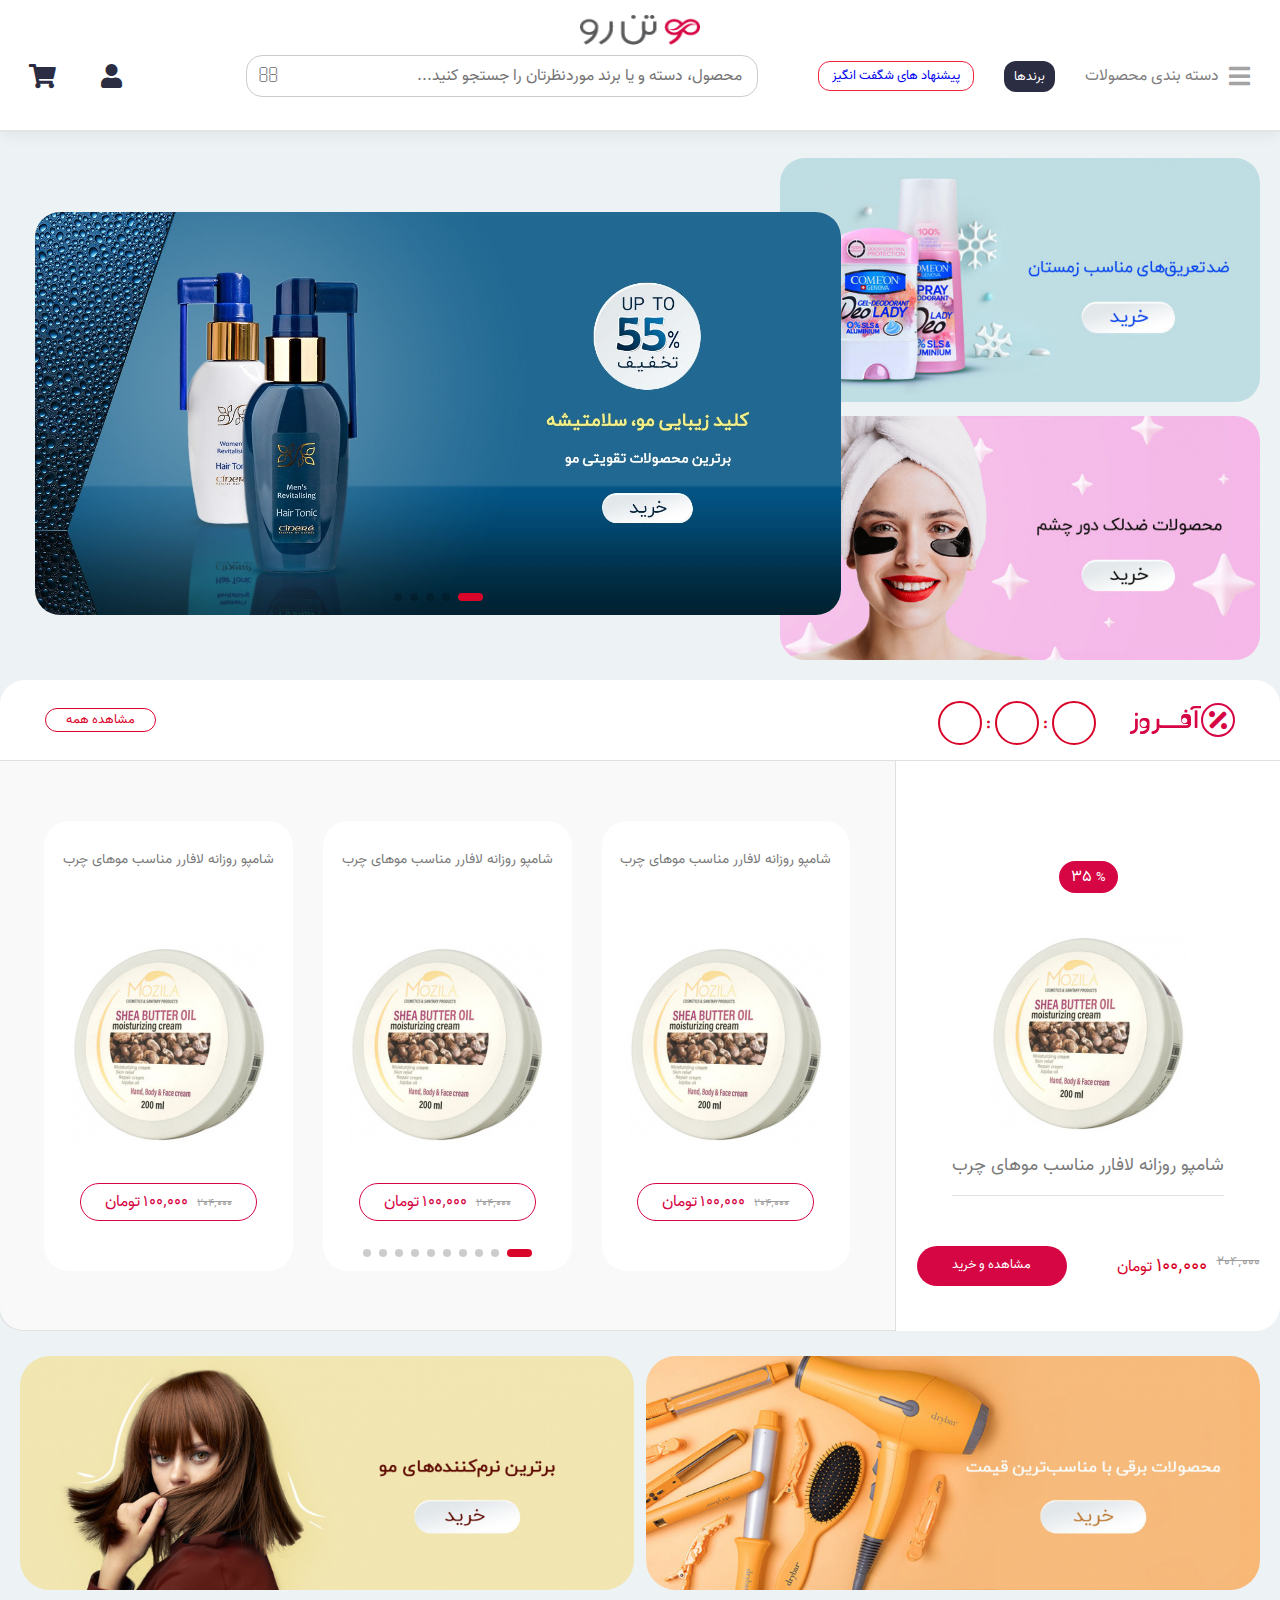
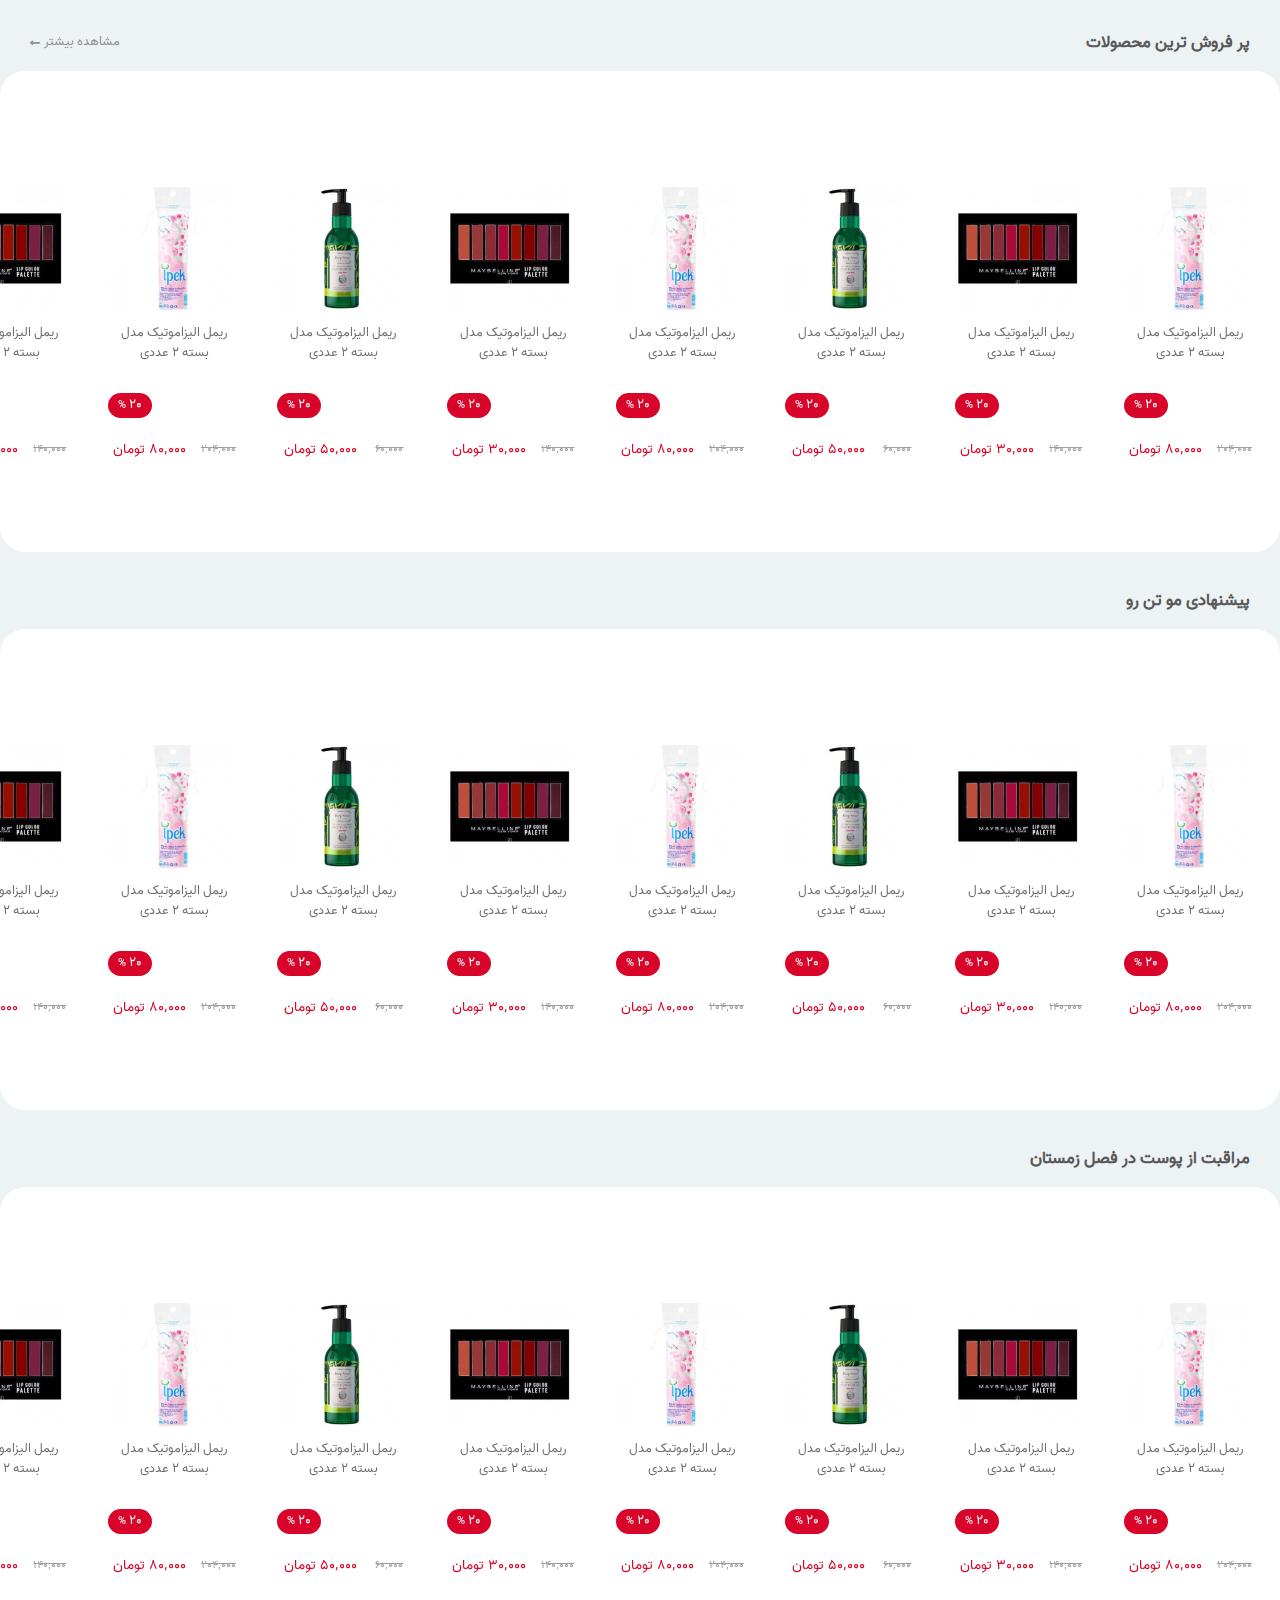
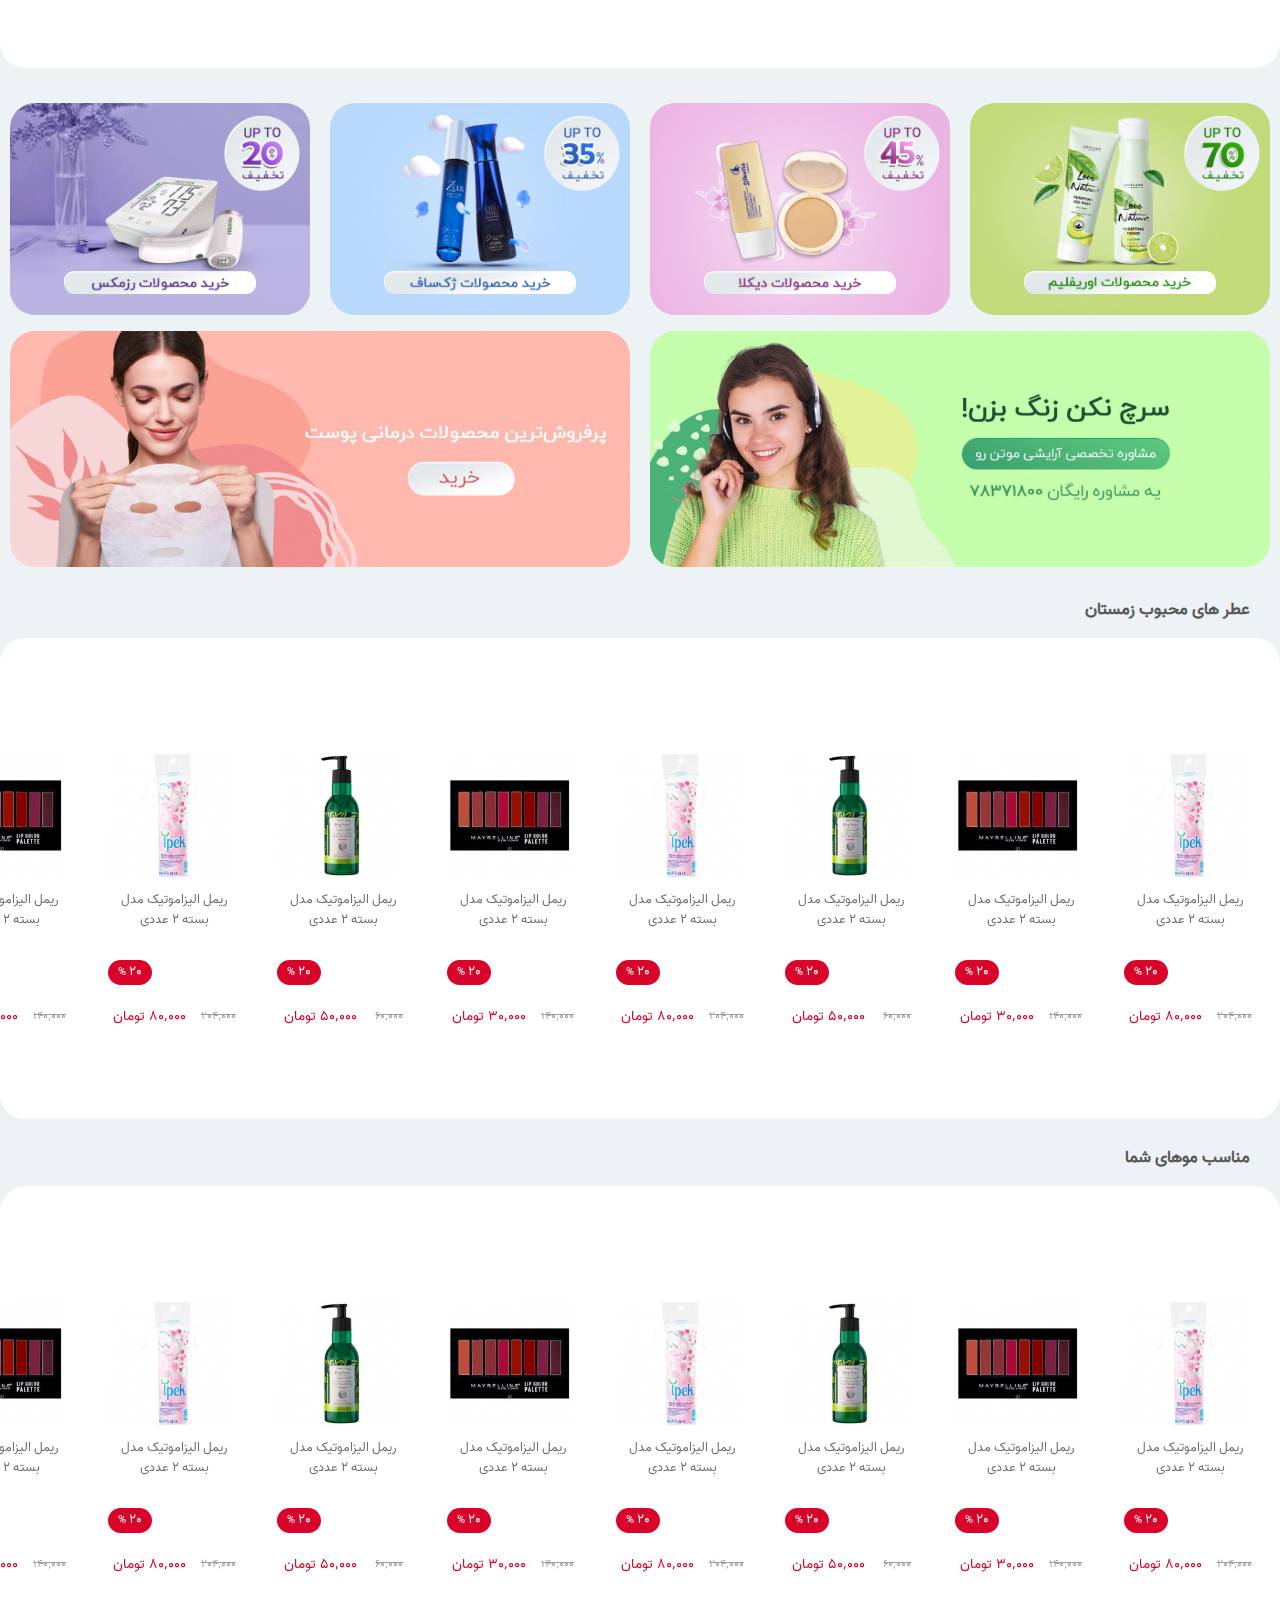
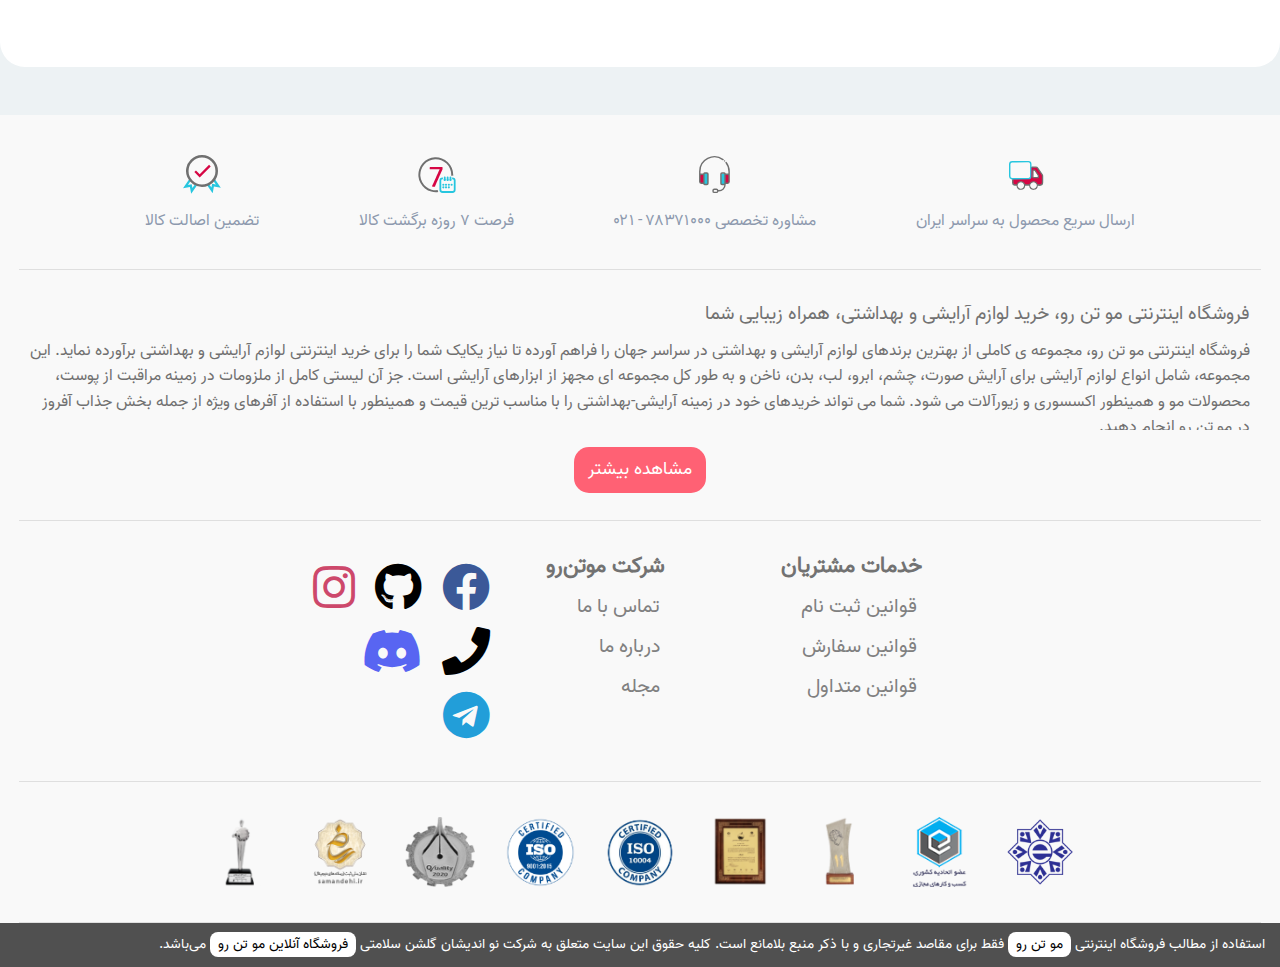
==== commit 496c12f7: "fix slider" ====
--- a/Index.html
+++ b/Index.html
@@ -59,39 +59,58 @@
       </div>
     </header>
 
-    <section class="header-slider">
+    <section class="header-slider"> 
       <div class="header__thumbs">
         <div class="link__pics">
-          <img src="./Images/Thumbs/banner1.jpeg" class="link__pic" />
-          <img src="./Images/Thumbs/banner2.jpeg" class="link__pic" />
+          <a href="#"
+            ><img src="./Images/Thumbs/banner1.jpeg" class="link__pic"
+          /></a>
+          <a href="#"
+            ><img src="./Images/Thumbs/banner2.jpeg" class="link__pic"
+          /></a>
         </div>
         <div class="swiper swiper-header">
-          <div class="swiper-wrapper">
-            <div class="swiper-slide">
-              <a href="#" class="swiper-slide-img"
-                ><img src="./Images/Thumbs/slider1.jpeg"
-              /></a>
-            </div>
-            <div class="swiper-slide">
-              <a href="#" class="swiper-slide-img"
-                ><img src="./Images/Thumbs/slider2.jpeg"
-              /></a>
-            </div>
-            <div class="swiper-slide">
-              <a href="#" class="swiper-slide-img"
-                ><img src="./Images/Thumbs/slider3.jpeg"
-              /></a>
-            </div>
-            <div class="swiper-slide">
-              <a href="#" class="swiper-slide-img"
-                ><img src="./Images/Thumbs/slider4.jpeg"
-              /></a>
-            </div>
-            <div class="swiper-slide">
-              <a href="#" class="swiper-slide-img"
-                ><img src="./Images/Thumbs/slider5.jpeg"
-              /></a>
-            </div>
+          <div class="swiper-wrapper swiper-slide-wrapper">
+              <div class="swiper-slide swiper-slide-header">
+                <a href="#" class="swiper-slide-link">
+                  <img
+                    class="swiper-slide-img"
+                    src="./Images/Thumbs/slider1.jpeg"
+                  />
+                </a>
+              </div>
+              <div class="swiper-slide swiper-slide-header">
+                <a href="#" class="swiper-slide-link">
+                  <img
+                    class="swiper-slide-img"
+                    src="./Images/Thumbs/slider2.jpeg"
+                  />
+                </a>
+              </div>
+              <div class="swiper-slide swiper-slide-header">
+                <a href="#" class="swiper-slide-link">
+                  <img
+                    class="swiper-slide-img"
+                    src="./Images/Thumbs/slider3.jpeg"
+                  />
+                </a>
+              </div>
+              <div class="swiper-slide swiper-slide-header">
+                <a href="#" class="swiper-slide-link">
+                  <img
+                    class="swiper-slide-img"
+                    src="./Images/Thumbs/slider4.jpeg"
+                  />
+                </a>
+              </div>
+              <div class="swiper-slide swiper-slide-header">
+                <a href="#" class="swiper-slide-link">
+                  <img
+                    class="swiper-slide-img"
+                    src="./Images/Thumbs/slider5.jpeg"
+                  />
+                </a>
+              </div>
           </div>
           <div class="swiper-pagination"></div>
         </div>
@@ -3460,102 +3479,168 @@
 
     <footer>
       <div class="footer__colFirst">
-          <div class="footer__feature">
-              <img src="./Images/Features/delivery.svg" alt="delivery">
-              <p class="features__text">ارسال سریع محصول به سراسر ایران</p>
+        <div class="footer__feature">
+          <img src="./Images/Features/delivery.svg" alt="delivery" />
+          <p class="features__text">ارسال سریع محصول به سراسر ایران</p>
+        </div>
+
+        <div class="footer__feature">
+          <img src="./Images/Features/consulting.svg" alt="consulting" />
+          <p class="features__text">مشاوره تخصصی ۷۸۳۷۱۰۰۰ - ۰۲۱</p>
+        </div>
+
+        <div class="footer__feature">
+          <img src="./Images/Features/return.svg" alt="return" />
+          <p class="features__text">فرصت ۷ روزه برگشت کالا</p>
+        </div>
+
+        <div class="footer__feature">
+          <img src="./Images/Features/orginal.svg" alt="orginal" />
+          <p class="features__text">تضمین اصالت کالا</p>
+        </div>
+      </div>
+
+      <hr />
+
+      <div class="footer__colSecond">
+        <div class="footer__aboutUs">
+          <p class="aboutUs__description__title">
+            فروشگاه اینترنتی مو تن رو، خرید لوازم آرایشی و بهداشتی، همراه زیبایی
+            شما
+          </p>
+          <p class="aboutUs__description">
+            فروشگاه اینترنتی مو تن رو، مجموعه ی کاملی از بهترین برندهای لوازم
+            آرایشی و بهداشتی در سراسر جهان را فراهم آورده تا نیاز یکایک شما را
+            برای خرید اینترنتی لوازم آرایشی و بهداشتی برآورده نماید. این مجموعه،
+            شامل انواع لوازم آرایشی برای آرایش صورت، چشم، ابرو، لب، بدن، ناخن و
+            به طور کل مجموعه ای مجهز از ابزارهای آرایشی است. جز آن لیستی کامل از
+            ملزومات در زمینه مراقبت از پوست، محصولات مو و همینطور اکسسوری و
+            زیورآلات می شود. شما می تواند خریدهای خود در زمینه آرایشی-بهداشتی را
+            با مناسب ترین قیمت و همینطور با استفاده از آفرهای ویژه از جمله بخش
+            جذاب آفروز در مو تن رو انجام دهید.
+          </p>
+
+          <div class="other_descriptions">
+            <p class="aboutUs__description__title">
+              برترین فروشگاه اینترنتی لوازم آرایشی و بهداشتی سال ۹۷ ایران
+            </p>
+            <p class="aboutUs__description">
+              فروشگاه اینترنتی مو تن رو، با بیش از ربع قرن تجربه در حوزه لوازم
+              آرایشی و بهداشتی، موفق به کسب تندیس «برترین فروشگاه اینترنتی لوازم
+              آرایشی» با رای مردمی و نظر داوران از جشنواره وب موبایل ایران در
+              سال ۹۷ شد. این امر با پایبندی بر سه اصل مهم: تضمین اصل بودن کالا
+              (با تأییدیه وزارت بهداشت)، ۷ روز ضمانت بازگشت کالا و مشاوره تخصصی
+              تحقق یافت. همینطور توانستیم در همایش صنایع سلامت محور در دی ماه
+              ۱۴۰۰ به عنوان برند نمونه در حفظ سلامت مشتریان، مفتخر به دریافت
+              تندیس بلورین شویم.
+            </p>
+            <p class="aboutUs__description">
+              فروشگاه اینترنتی مو تن رو، جهت رفاه و جلب رضایت مشتریان خود، روش
+              های پرداخت متنوع را پیاده سازی کرده است تا خرید لوازم آرایشی و
+              بهداشتی را در هر زمان و مکانی میسر سازد. از دیگر ویژگی های فروشگاه
+              اینترنتی مو تن رو، می توان به تحویل کالا به صورت رایگان (برای خرید
+              بالای ۲۵۰ هزار تومان) و تحویل ۲۴ ساعته در تهران اشاره نمود.
+            </p>
+            <p class="aboutUs__description">
+              ما در فروشگاه اینترنتی مو تن رو، برای شما انواع برندهای معتبر
+              داخلی و خارجی از جمله اوریفلیم، ایزادورا، لورال، اسنس، بورژوا،
+              مارال و ... را موجود نموده ایم و شما می توانید محصولات این برندها
+              را بصورت اصل و اورجینال در سایت تهیه نمایید. این بین برخی از
+              محصولات در فروشگاه ما مورد توجه بیشتری از سوی شما قرار گرفته اند؛
+              از آن جمله می توان به کرم پودر لورال و انواع شامپو بدون سولفات
+              اشاره کرد.
+            </p>
+
+            <p class="aboutUs__description__title">
+              مشاوره تخصصی آرایشی برای شما
+            </p>
+            <p class="aboutUs__description">
+              فروشگاه اینترنتی مو تن رو برای پاسخ به سوالات و مشکلات زیبایی شما
+              عزیزان، بستر شبکه اجتماعی (اینستاگرام و توییتر) و مجله اینترنتی مو
+              تن رو را فراهم آورده، تا بتوانید نیازها و مشکلات آرایشی خود را رفع
+              نمایید و با بهترین برندهای لوازم آرایشی و بهداشتی آشنا شوید.
+              همچنین شما می توانید برای رفع مشکلات آرایشی خود با تیم پشتیبانی مو
+              تن رو تماس بگیرید و سوالات خود را از این تیم بپرسید. همینطور در
+              مجله اینترنتی مو تن رو می توانید به صورت رایگان از مقالات تخصصی و
+              آموزشی در حوزه آرایش، زیبایی و سلامت بهره ببرید.
+            </p>
+            <p class="aboutUs__description">
+              تمامی کالاها و خدمات حسب مورد دارای مجوزهای لازم از مراجع مربوطه
+              هستند و فعالیت های این سایت تابع قوانین و مقررات جمهوری اسلامی
+              ایران است.
+            </p>
+          </div>
+        </div>
+        <div class="show_more">
+          <p class="showMeMore">مشاهده بیشتر</p>
+        </div>
+      </div>
+
+      <hr />
+
+      <div class="footer__colThird">
+        <div class="column column_1">
+          <div class="column_section">
+            <p class="column_section_tit">خدمات مشتریان</p>
+            <p class="other_pgs">قوانین ثبت نام</p>
+            <p class="other_pgs">قوانین سفارش</p>
+            <p class="other_pgs">قوانین متداول</p>
           </div>
 
-          <div class="footer__feature">
-              <img src="./Images/Features/consulting.svg" alt="consulting">
-              <p class="features__text">مشاوره تخصصی ۷۸۳۷۱۰۰۰ - ۰۲۱</p>
+          <div class="column_section">
+            <p class="column_section_tit">شرکت مو‌تن‌رو</p>
+            <p class="other_pgs">تماس با ما</p>
+            <p class="other_pgs">درباره ما</p>
+            <p class="other_pgs">مجله</p>
           </div>
 
-          <div class="footer__feature">
-              <img src="./Images/Features/return.svg" alt="return">
-              <p class="features__text">فرصت ۷ روزه برگشت کالا</p>
+          <div class="social_networks">
+            <i
+              class="fab social_network_icon fa-facebook"
+              id="facebook-icon"
+            ></i>
+            <i class="fab social_network_icon fa-github" id="github-icon"></i>
+            <i
+              class="fab social_network_icon fa-instagram"
+              id="instagram-icon"
+            ></i>
+            <i class="fas social_network_icon fa-phone" id="phone-icon"></i>
+            <i class="fab social_network_icon fa-discord" id="discord-icon"></i>
+            <i
+              class="fab social_network_icon fa-telegram"
+              id="telegram-icon"
+            ></i>
           </div>
-
-          <div class="footer__feature">
-              <img src="./Images/Features/orginal.svg" alt="orginal">
-              <p class="features__text">تضمین اصالت کالا</p>
-          </div>
+        </div>
       </div>
 
-      <hr>
+      <hr />
 
-      <div class="footer__colSecond">
-          <div class="footer__aboutUs">
-              <p class="aboutUs__description__title">فروشگاه اینترنتی مو تن رو، خرید لوازم آرایشی و بهداشتی، همراه زیبایی شما</p>
-              <p class="aboutUs__description">فروشگاه اینترنتی مو تن رو، مجموعه ی کاملی از بهترین برندهای لوازم آرایشی و بهداشتی در سراسر جهان را فراهم آورده تا نیاز یکایک شما را برای خرید اینترنتی لوازم آرایشی و بهداشتی برآورده نماید. این مجموعه، شامل انواع لوازم آرایشی برای آرایش صورت، چشم، ابرو، لب، بدن، ناخن و به طور کل مجموعه ای مجهز از ابزارهای آرایشی است. جز آن لیستی کامل از ملزومات در زمینه مراقبت از پوست، محصولات مو و همینطور اکسسوری و زیورآلات می شود. شما می تواند خریدهای خود در زمینه آرایشی-بهداشتی را با مناسب ترین قیمت و همینطور با استفاده از آفرهای ویژه از جمله بخش جذاب آفروز در مو تن رو انجام دهید.</p>
-          
-              <div class="other_descriptions">
-                  <p class="aboutUs__description__title">برترین فروشگاه اینترنتی لوازم آرایشی و بهداشتی سال ۹۷ ایران</p>
-                  <p class="aboutUs__description">فروشگاه اینترنتی مو تن رو، با بیش از ربع قرن تجربه در حوزه لوازم آرایشی و بهداشتی، موفق به کسب تندیس «برترین فروشگاه اینترنتی لوازم آرایشی» با رای مردمی و نظر داوران از جشنواره وب موبایل ایران در سال ۹۷ شد. این امر با پایبندی بر سه اصل مهم: تضمین اصل بودن کالا (با تأییدیه وزارت بهداشت)، ۷ روز ضمانت بازگشت کالا و مشاوره تخصصی تحقق یافت. همینطور توانستیم در همایش صنایع سلامت محور در دی ماه ۱۴۰۰ به عنوان برند نمونه در حفظ سلامت مشتریان، مفتخر به دریافت تندیس بلورین شویم.</p>
-                  <p class="aboutUs__description">فروشگاه اینترنتی مو تن رو، جهت رفاه و جلب رضایت مشتریان خود، روش های پرداخت متنوع را پیاده سازی کرده است تا خرید لوازم آرایشی و بهداشتی را در هر زمان و مکانی میسر سازد. از دیگر ویژگی های فروشگاه اینترنتی مو تن رو، می توان به تحویل کالا به صورت رایگان (برای خرید بالای ۲۵۰ هزار تومان) و تحویل ۲۴ ساعته در تهران اشاره نمود.</p>
-                  <p class="aboutUs__description">ما در فروشگاه اینترنتی مو تن رو، برای شما انواع برندهای معتبر داخلی و خارجی از جمله اوریفلیم، ایزادورا، لورال، اسنس، بورژوا، مارال و ... را موجود نموده ایم و شما می توانید محصولات این برندها را بصورت اصل و اورجینال در سایت تهیه نمایید. این بین برخی از محصولات در فروشگاه ما مورد توجه بیشتری از سوی شما قرار گرفته اند؛ از آن جمله می توان به کرم پودر لورال و انواع شامپو بدون سولفات اشاره کرد.</p>
-
-                  <p class="aboutUs__description__title">مشاوره تخصصی آرایشی برای شما</p>
-                  <p class="aboutUs__description">فروشگاه اینترنتی مو تن رو برای پاسخ به سوالات و مشکلات زیبایی شما عزیزان، بستر شبکه اجتماعی (اینستاگرام و توییتر) و مجله اینترنتی مو تن رو را فراهم آورده، تا بتوانید نیازها و مشکلات آرایشی خود را رفع نمایید و با بهترین برندهای لوازم آرایشی و بهداشتی آشنا شوید. همچنین شما می توانید برای رفع مشکلات آرایشی خود با تیم پشتیبانی مو تن رو تماس بگیرید و سوالات خود را از این تیم بپرسید. همینطور در مجله اینترنتی مو تن رو می توانید به صورت رایگان از مقالات تخصصی و آموزشی در حوزه آرایش، زیبایی و سلامت بهره ببرید.</p>
-                  <p class="aboutUs__description">تمامی کالاها و خدمات حسب مورد دارای مجوزهای لازم از مراجع مربوطه هستند و فعالیت های این سایت تابع قوانین و مقررات جمهوری اسلامی ایران است.</p>
-              </div>
-          </div>
-          <div class="show_more">
-              <p class="showMeMore">مشاهده بیشتر</p>
-          </div>
+      <div class="footer__colForth">
+        <div class="honors">
+          <img src="./Images/Honors/anjomanlogo.png" class="honor" />
+          <img src="./Images/Honors/etehadie.png" class="honor" />
+          <img src="./Images/Honors/iwmf.png" class="honor" />
+          <img src="./Images/Honors/loh-ehtemam.png" class="honor" />
+          <img src="./Images/Honors/pic-10004.png" class="honor" />
+          <img src="./Images/Honors/pic-9001.png" class="honor" />
+          <img src="./Images/Honors/quality.png" class="honor" />
+          <img src="./Images/Honors/samandehi.png" class="honor" />
+          <img src="./Images/Honors/tandis.png" class="honor" />
+        </div>
       </div>
 
-      <hr>
-
-      <div class="footer__colThird">
-          <div class="column column_1">
-              <div class="column_section">
-                  <p class="column_section_tit">خدمات مشتریان</p>
-                  <p class="other_pgs">قوانین ثبت نام</p>
-                  <p class="other_pgs">قوانین سفارش</p>
-                  <p class="other_pgs">قوانین متداول</p>
-              </div>
-
-              <div class="column_section">
-                  <p class="column_section_tit">شرکت مو‌تن‌رو</p>
-                  <p class="other_pgs">تماس با ما</p>
-                  <p class="other_pgs">درباره ما</p>
-                  <p class="other_pgs">مجله</p>
-              </div>
-
-              <div class="social_networks">
-                  <i class="fab social_network_icon fa-facebook" id="facebook-icon"></i>
-                  <i class="fab social_network_icon fa-github" id="github-icon"></i>
-                  <i class="fab social_network_icon fa-instagram" id="instagram-icon"></i>
-                  <i class="fas social_network_icon fa-phone" id="phone-icon"></i>
-                  <i class="fab social_network_icon fa-discord" id="discord-icon"></i>
-                  <i class="fab social_network_icon fa-telegram" id="telegram-icon"></i>
-              </div>
-          </div>
-      </div>
-
-      <hr>
-
-      <div class="footer__colForth">
-          <div class="honors">
-              <img src="./Images/Honors/anjomanlogo.png" class="honor">
-              <img src="./Images/Honors/etehadie.png" class="honor">
-              <img src="./Images/Honors/iwmf.png" class="honor">
-              <img src="./Images/Honors/loh-ehtemam.png" class="honor">
-              <img src="./Images/Honors/pic-10004.png" class="honor">
-              <img src="./Images/Honors/pic-9001.png" class="honor">
-              <img src="./Images/Honors/quality.png" class="honor">
-              <img src="./Images/Honors/samandehi.png" class="honor">
-              <img src="./Images/Honors/tandis.png" class="honor">
-          </div>
-      </div>
-
-      <hr>
+      <hr />
 
       <div class="footer__colFifth">
-          <p class="copyright">استفاده از مطالب فروشگاه اینترنتی <span>مو تن رو</span> فقط برای مقاصد غیرتجاری و با ذکر منبع بلامانع است. کلیه حقوق این سایت متعلق به شرکت نو اندیشان گلشن سلامتی <span>فروشگاه آنلاین مو تن رو</span> می‌باشد.</p>
+        <p class="copyright">
+          استفاده از مطالب فروشگاه اینترنتی <span>مو تن رو</span> فقط برای مقاصد
+          غیرتجاری و با ذکر منبع بلامانع است. کلیه حقوق این سایت متعلق به شرکت
+          نو اندیشان گلشن سلامتی <span>فروشگاه آنلاین مو تن رو</span> می‌باشد.
+        </p>
       </div>
     </footer>
-    
+
     <script src="./Scripts/footer-about-us.js"></script>
     <script src="./Scripts/swiper-bundle.min.js"></script>
     <script src="./Scripts/slider.js"></script>
--- a/Styles/Index.css
+++ b/Styles/Index.css
@@ -1,38 +1,3 @@
-/* Header */
-
-.header__thumbs {
-  width: 100%;
-  display: flex;
-  justify-content: space-around;
-  align-items: center;
-}
-.link__pics {
-  width: 30%;
-  margin-right: 50px;
-}
-.link__pic {
-  margin: 10px 0;
-  margin-bottom: 10px;
-  border-radius: 10px;
-  width: 480px;
-  height: 240px;
-}
-.black__back.show {
-  position: fixed;
-  width: 100%;
-  height: 100%;
-  left: 0;
-  background-color: black;
-  opacity: 0.5;
-  z-index: 100;
-}
-.swiper-header {
-  width: 60%;
-  height: 502px;
-  position: absolute;
-  border-radius: 20px;
-}
-
 .swiper-pagination-bullet-active {
   background-color: #d90429 !important;
   width: 25px !important;
@@ -40,12 +5,39 @@
   transition: 0.15s linear !important;
 }
 
-.swiper-slide-img img {
-  height: 100%;
-}
-
-.header-slider {
-  height: 550px;
+/* Header */
+
+.header__thumbs {
+  display: flex;
+  justify-content: space-between;
+  align-items: center;
+}
+
+.link__pics {
+  width: 30%;
+  margin-right: 20px;  
+}
+
+.link__pic {
+  margin-bottom: 10px;
+  border-radius: 25px;
+  width: 480px;
+}
+
+.swiper-header {
+  width: 63%;
+  margin-bottom: 65px;
+}
+
+.swiper-slide-link {
+  display: flex;
+  justify-content: center;
+  align-items: center;
+}
+
+.swiper-slide-img {
+  width: 100%;
+  border-radius: 25px;
 }
 
 /* Section Offrooz */
@@ -416,6 +408,7 @@
 
 .card:hover {
   box-shadow: 0px 0px 2px #909090;
+  transition: 0.2s linear;
 }
 
 .img {
@@ -473,7 +466,7 @@
   opacity: 0;
 }
 
-.card-link:hover .fa-percentage-1 {
+.card:hover .fa-percentage-1 {
   opacity: 1;
   transition: 0.2s linear;
 }
@@ -585,7 +578,7 @@
 
 .banners-2 {
   display: flex;
-  margin-top: 5px;
+  margin-top: 12px;
 }
 
 .banner-2-link {
--- a/Styles/basic-styles.css
+++ b/Styles/basic-styles.css
@@ -26,7 +26,7 @@
     margin: 0;
     padding: 0;
     border: none;
-    font-family: "vazir";
+    font-family: "Vazir-regular";
 }
 
 html, body, div, span, applet, object, iframe,
@@ -45,7 +45,7 @@
     margin: 0;
     padding: 0;
     border: 0;
-    font-family: "vazir";
+    font-family: "Vazir-regular";
     vertical-align: baseline;
 }
 body {
@@ -119,7 +119,7 @@
 .header__colThird {
     display: flex;
     align-items: center;
-    font-family: "Vazir-medium";
+    font-family: "Vazir-regular";
 }
 .header__colFirst a,
 .header__colSecond a,
@@ -162,6 +162,15 @@
     animation: none;
     background-color: #EF233C;
     color: #fff;
+}
+.black__back.show {
+    position: fixed;
+    width: 100%;
+    height: 100%;
+    left: 0;
+    background-color: black;
+    opacity: 0.5;
+    z-index: 100;
 }
 .search_input {
     width: 450px;
@@ -309,7 +318,7 @@
     align-items: center;
     background-color: #f9f9f9;
     font-size: 18px;
-    font-family: "Vazir-medium";
+    font-family: "Vazir-regular";
     height: 60px;
 }
 .showMeMore {
@@ -365,7 +374,7 @@
     color: rgb(114, 114, 114);
     font-size: 22px;
     border-radius: 30px 3px 3px 3px;
-    font-family: "Vazir-bold";
+    font-family: "Vazir-regular";
     font-weight: bolder;
 }
 .column_section {
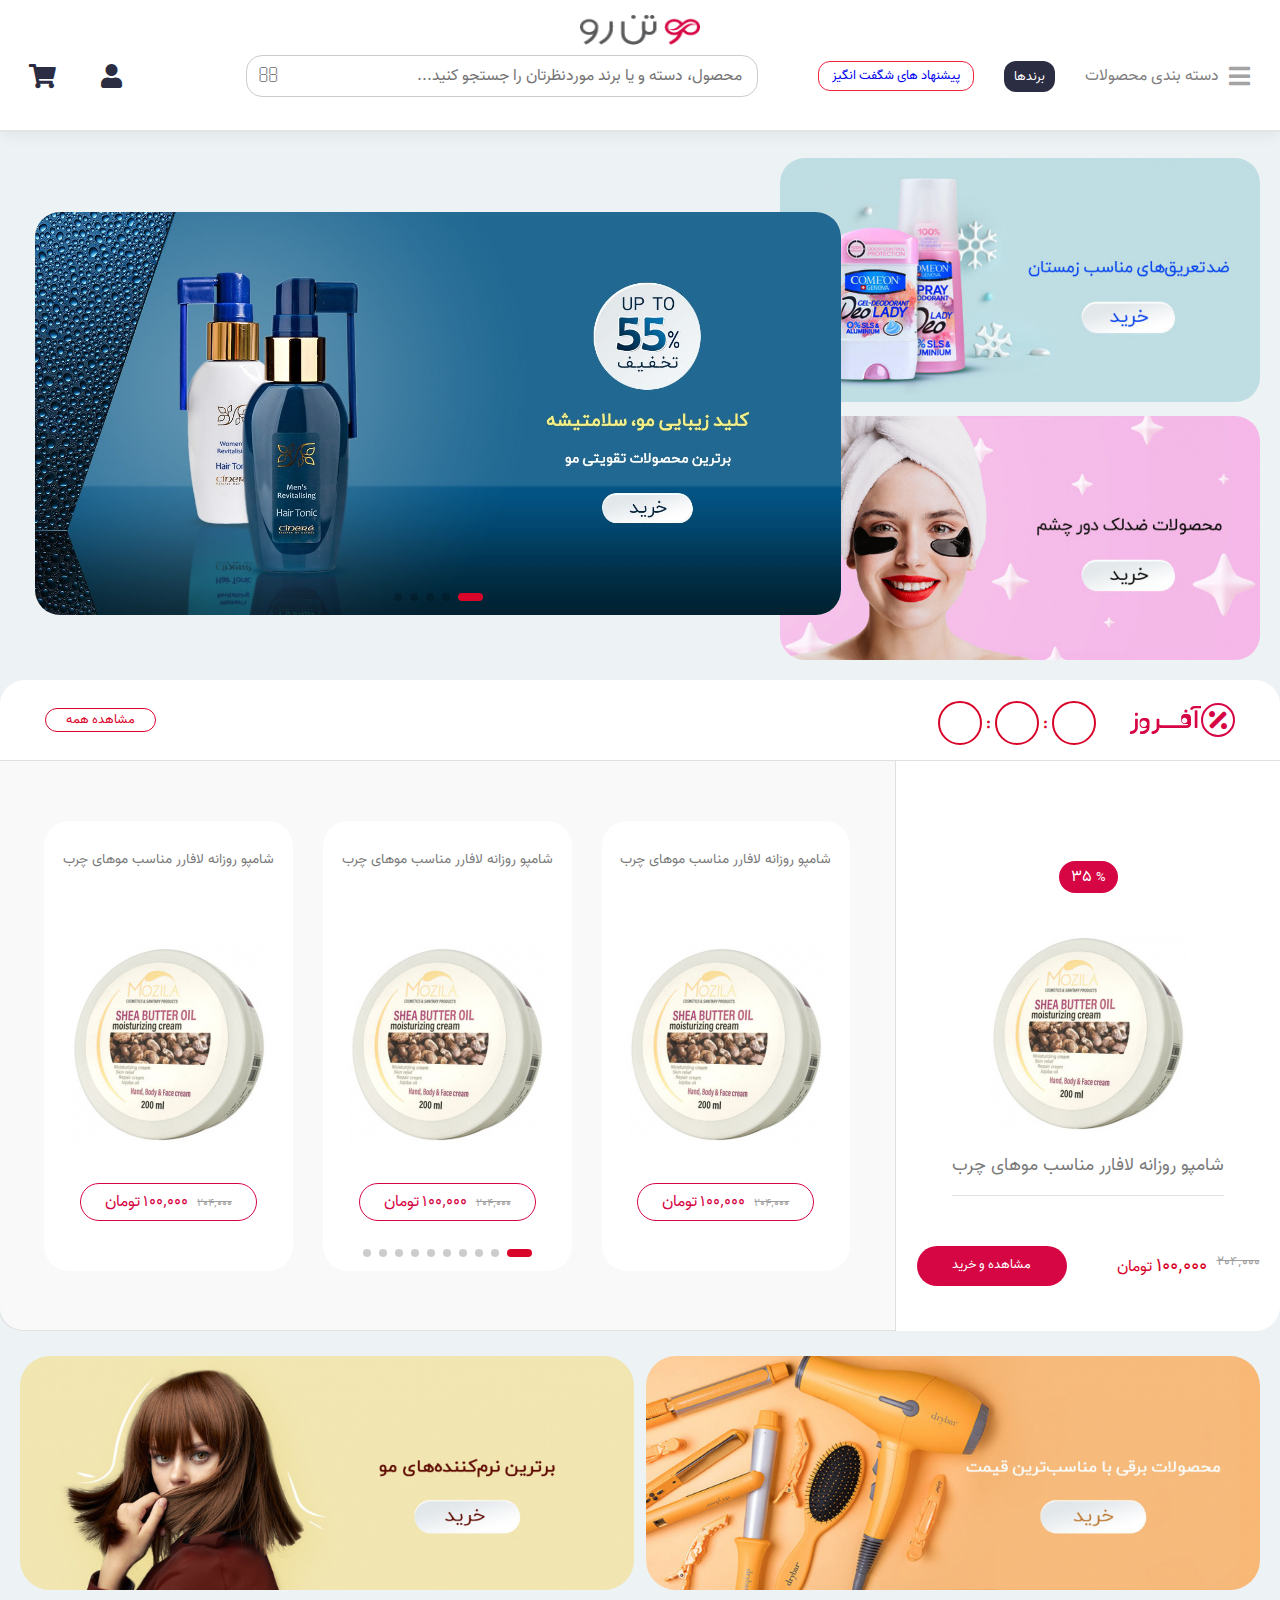
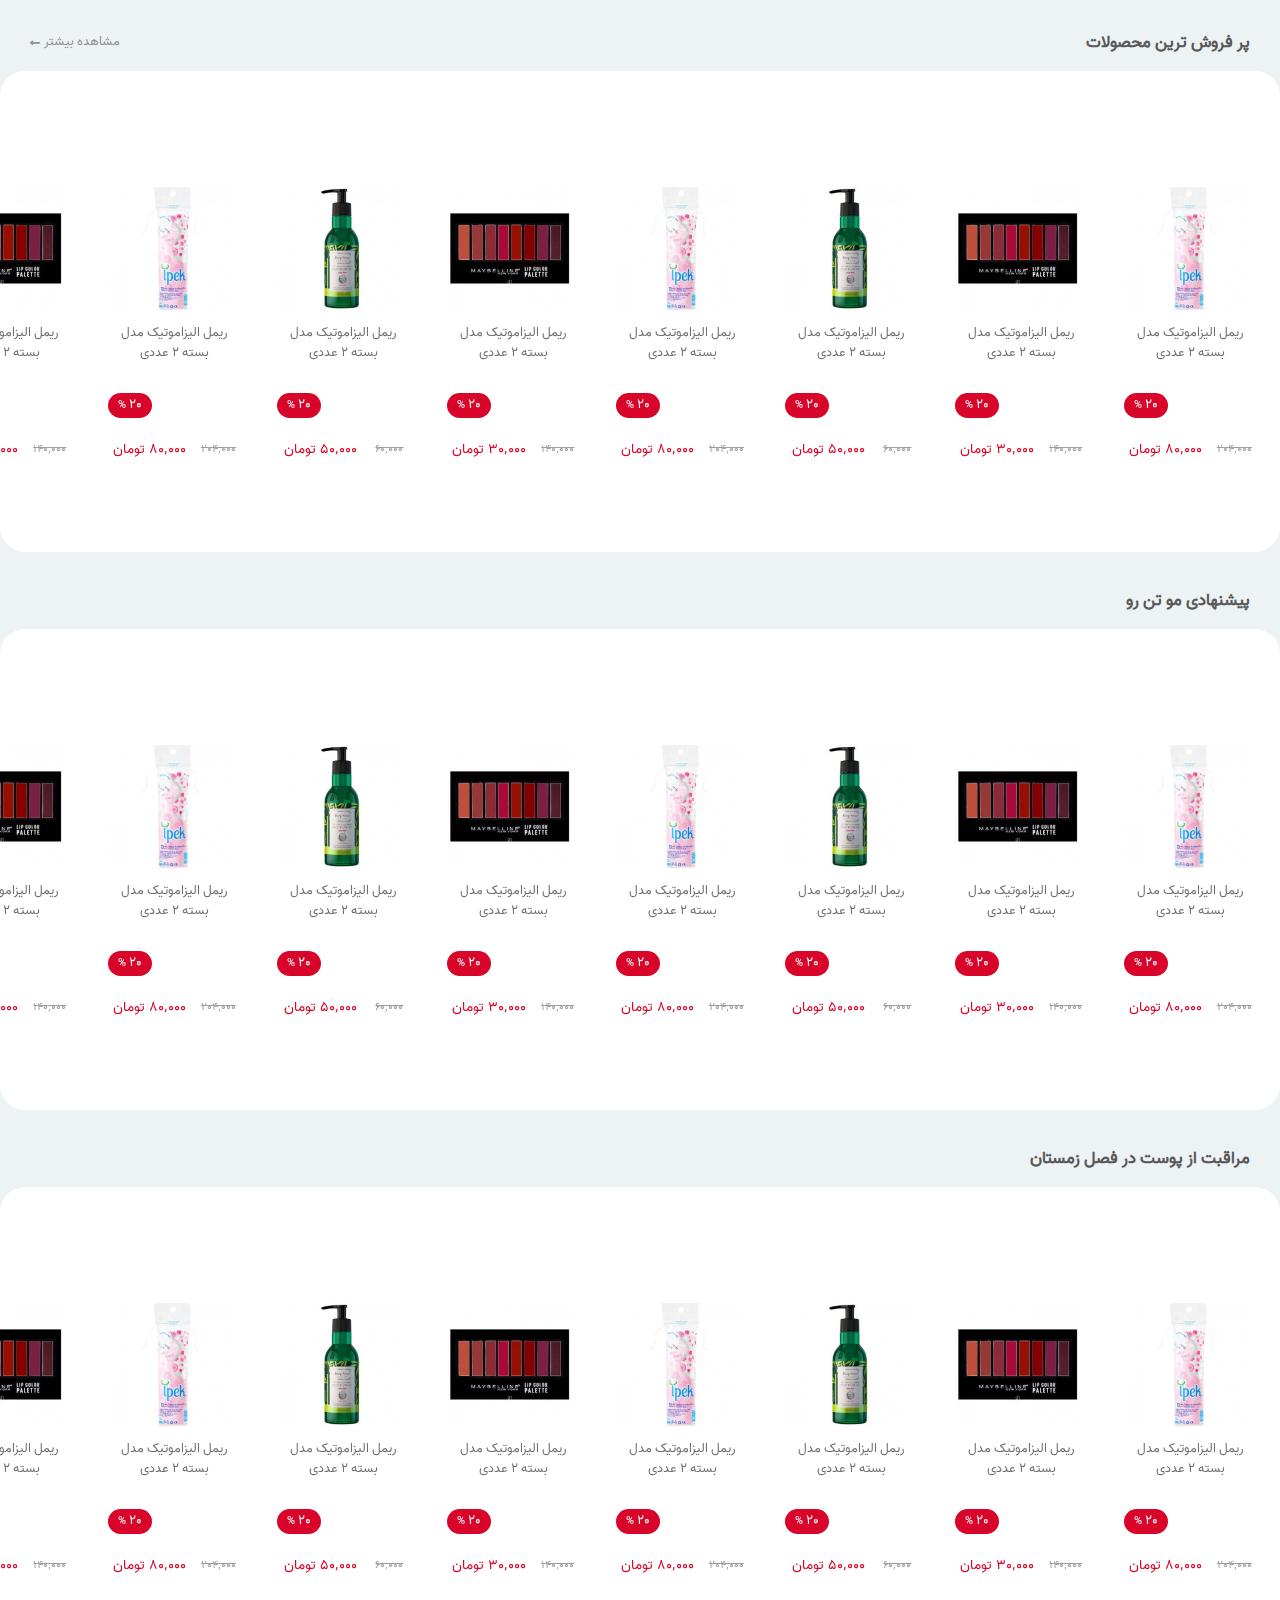
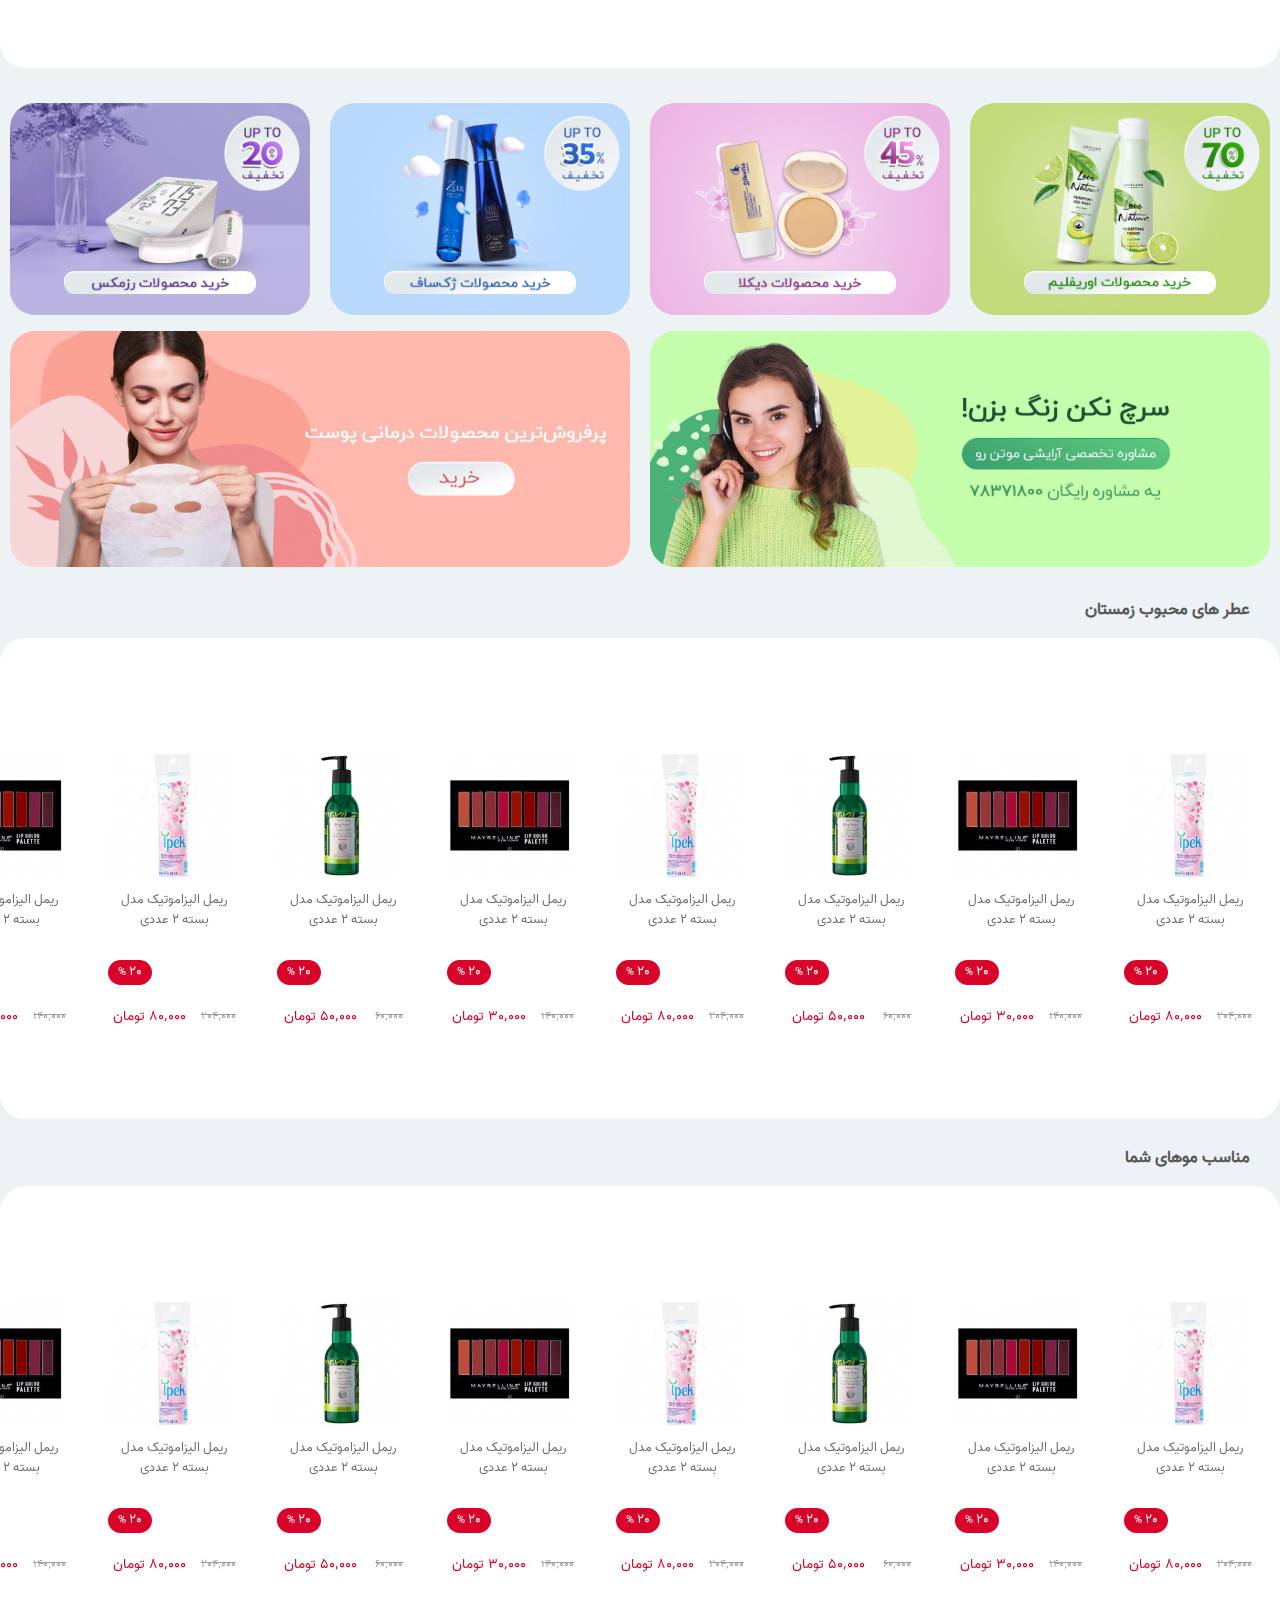
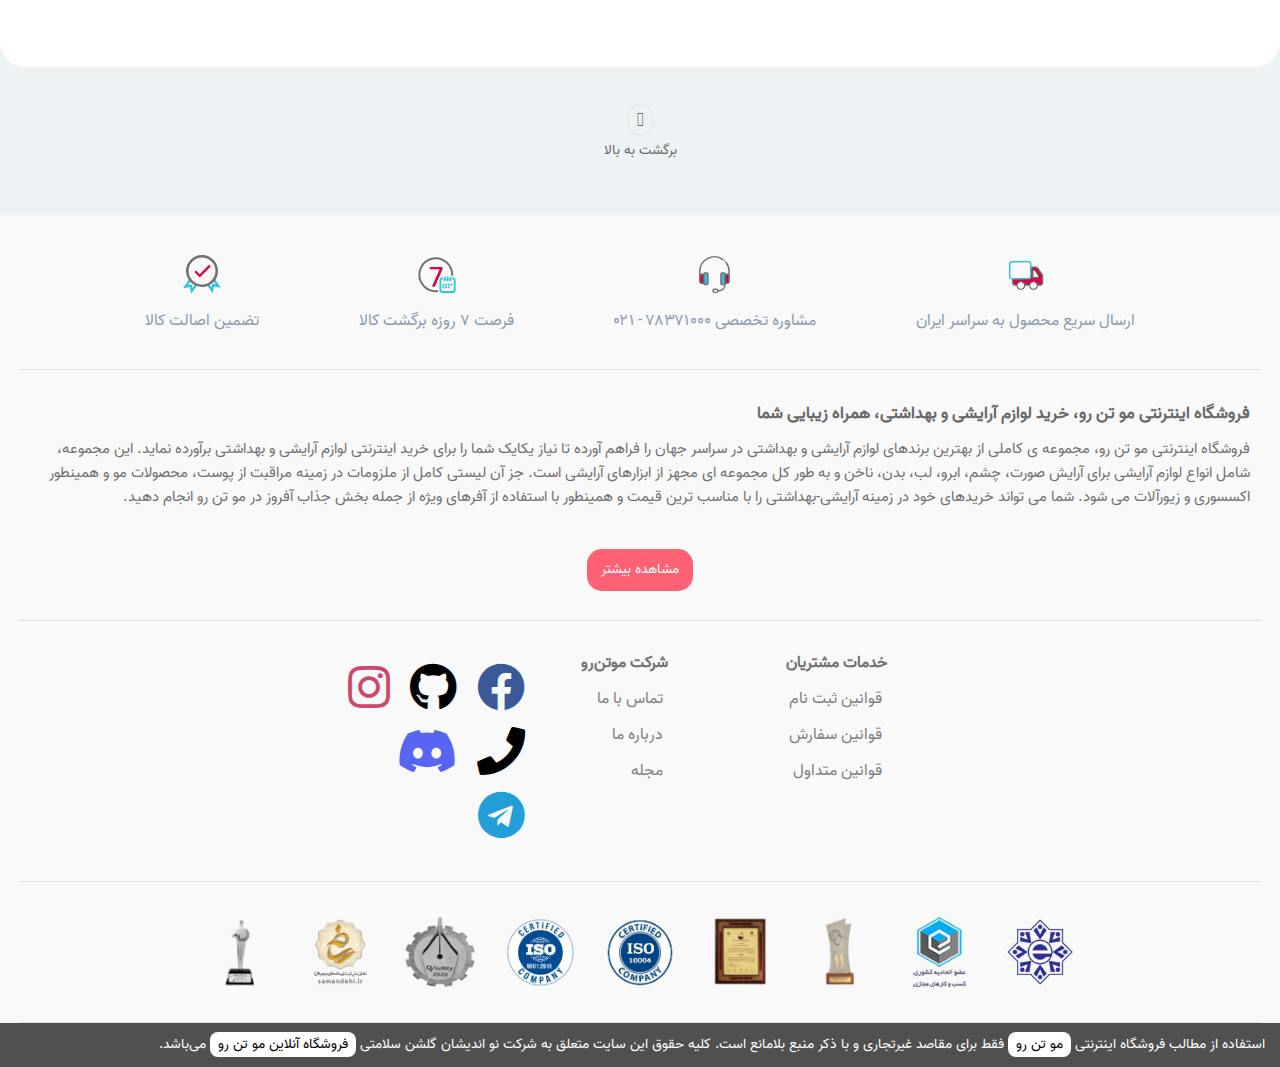
==== commit 45b047cb: "add scroll to top" ====
--- a/Index.html
+++ b/Index.html
@@ -59,7 +59,7 @@
       </div>
     </header>
 
-    <section class="header-slider"> 
+    <section class="header-slider">
       <div class="header__thumbs">
         <div class="link__pics">
           <a href="#"
@@ -71,46 +71,46 @@
         </div>
         <div class="swiper swiper-header">
           <div class="swiper-wrapper swiper-slide-wrapper">
-              <div class="swiper-slide swiper-slide-header">
-                <a href="#" class="swiper-slide-link">
-                  <img
-                    class="swiper-slide-img"
-                    src="./Images/Thumbs/slider1.jpeg"
-                  />
-                </a>
-              </div>
-              <div class="swiper-slide swiper-slide-header">
-                <a href="#" class="swiper-slide-link">
-                  <img
-                    class="swiper-slide-img"
-                    src="./Images/Thumbs/slider2.jpeg"
-                  />
-                </a>
-              </div>
-              <div class="swiper-slide swiper-slide-header">
-                <a href="#" class="swiper-slide-link">
-                  <img
-                    class="swiper-slide-img"
-                    src="./Images/Thumbs/slider3.jpeg"
-                  />
-                </a>
-              </div>
-              <div class="swiper-slide swiper-slide-header">
-                <a href="#" class="swiper-slide-link">
-                  <img
-                    class="swiper-slide-img"
-                    src="./Images/Thumbs/slider4.jpeg"
-                  />
-                </a>
-              </div>
-              <div class="swiper-slide swiper-slide-header">
-                <a href="#" class="swiper-slide-link">
-                  <img
-                    class="swiper-slide-img"
-                    src="./Images/Thumbs/slider5.jpeg"
-                  />
-                </a>
-              </div>
+            <div class="swiper-slide swiper-slide-header">
+              <a href="#" class="swiper-slide-link">
+                <img
+                  class="swiper-slide-img"
+                  src="./Images/Thumbs/slider1.jpeg"
+                />
+              </a>
+            </div>
+            <div class="swiper-slide swiper-slide-header">
+              <a href="#" class="swiper-slide-link">
+                <img
+                  class="swiper-slide-img"
+                  src="./Images/Thumbs/slider2.jpeg"
+                />
+              </a>
+            </div>
+            <div class="swiper-slide swiper-slide-header">
+              <a href="#" class="swiper-slide-link">
+                <img
+                  class="swiper-slide-img"
+                  src="./Images/Thumbs/slider3.jpeg"
+                />
+              </a>
+            </div>
+            <div class="swiper-slide swiper-slide-header">
+              <a href="#" class="swiper-slide-link">
+                <img
+                  class="swiper-slide-img"
+                  src="./Images/Thumbs/slider4.jpeg"
+                />
+              </a>
+            </div>
+            <div class="swiper-slide swiper-slide-header">
+              <a href="#" class="swiper-slide-link">
+                <img
+                  class="swiper-slide-img"
+                  src="./Images/Thumbs/slider5.jpeg"
+                />
+              </a>
+            </div>
           </div>
           <div class="swiper-pagination"></div>
         </div>
@@ -3474,6 +3474,13 @@
             </div>
           </div>
         </div>
+      </div>
+    </section>
+
+    <section class="scroll-to-top">
+      <div class="scroll-to-top-div">
+        <i class="fal fa-arrow-up"></i>
+        <p class="text-scroll-to-top">برگشت به بالا</p>
       </div>
     </section>
 
--- a/Styles/basic-styles.css
+++ b/Styles/basic-styles.css
@@ -301,15 +301,17 @@
     height: 570px;
 }
 .aboutUs__description__title {
-    font-size: 19px;
-    color: rgb(114, 114, 114);
+    font-size: 17px;
+    color: #686868;
     margin: 25px 0 15px 0;
+    font-weight: 700;
 }
 .aboutUs__description {
     color: #707070;
     font-family: "Vazir-regular";
     line-height: 1.6;
     margin-bottom: 20px;
+    font-size: 15px;
 }
 .show_more {
     width: 100%;
@@ -317,7 +319,7 @@
     justify-content: center;
     align-items: center;
     background-color: #f9f9f9;
-    font-size: 18px;
+    font-size: 14px;
     font-family: "Vazir-regular";
     height: 60px;
 }
@@ -372,7 +374,7 @@
 .column_section_tit {
     margin-bottom: 10px;
     color: rgb(114, 114, 114);
-    font-size: 22px;
+    font-size: 16px;
     border-radius: 30px 3px 3px 3px;
     font-family: "Vazir-regular";
     font-weight: bolder;
@@ -383,7 +385,7 @@
     padding: 0 20px 0 0;
 }
 .other_pgs {
-    font-size: 20px;
+    font-size: 14   px;
     padding: 5px 5px;
     margin: 5px 0;
     cursor: pointer;
@@ -416,4 +418,35 @@
     padding: 1px 8px;
     color: black;
     border-radius: 8px;
+}
+
+.scroll-to-top {
+    margin-top: 30px;
+    display: flex;
+    justify-content: center;
+    align-items: center;
+}
+
+.scroll-to-top-div {
+    display: flex;
+    align-items: center;
+    cursor: pointer;
+    justify-content: center;
+    flex-direction: column;
+    width: 90px;
+    height: 70px;
+}
+
+.fa-arrow-up {
+    margin-bottom: 10px;
+    box-shadow: 0px 0px 2px #c9c9c9;
+    padding: 8px 9px;
+    border-radius: 50%;
+    font-size: 13px;
+    color: #707070;
+}
+
+.text-scroll-to-top {
+    color: #696969;
+    font-size: 14px;
 }